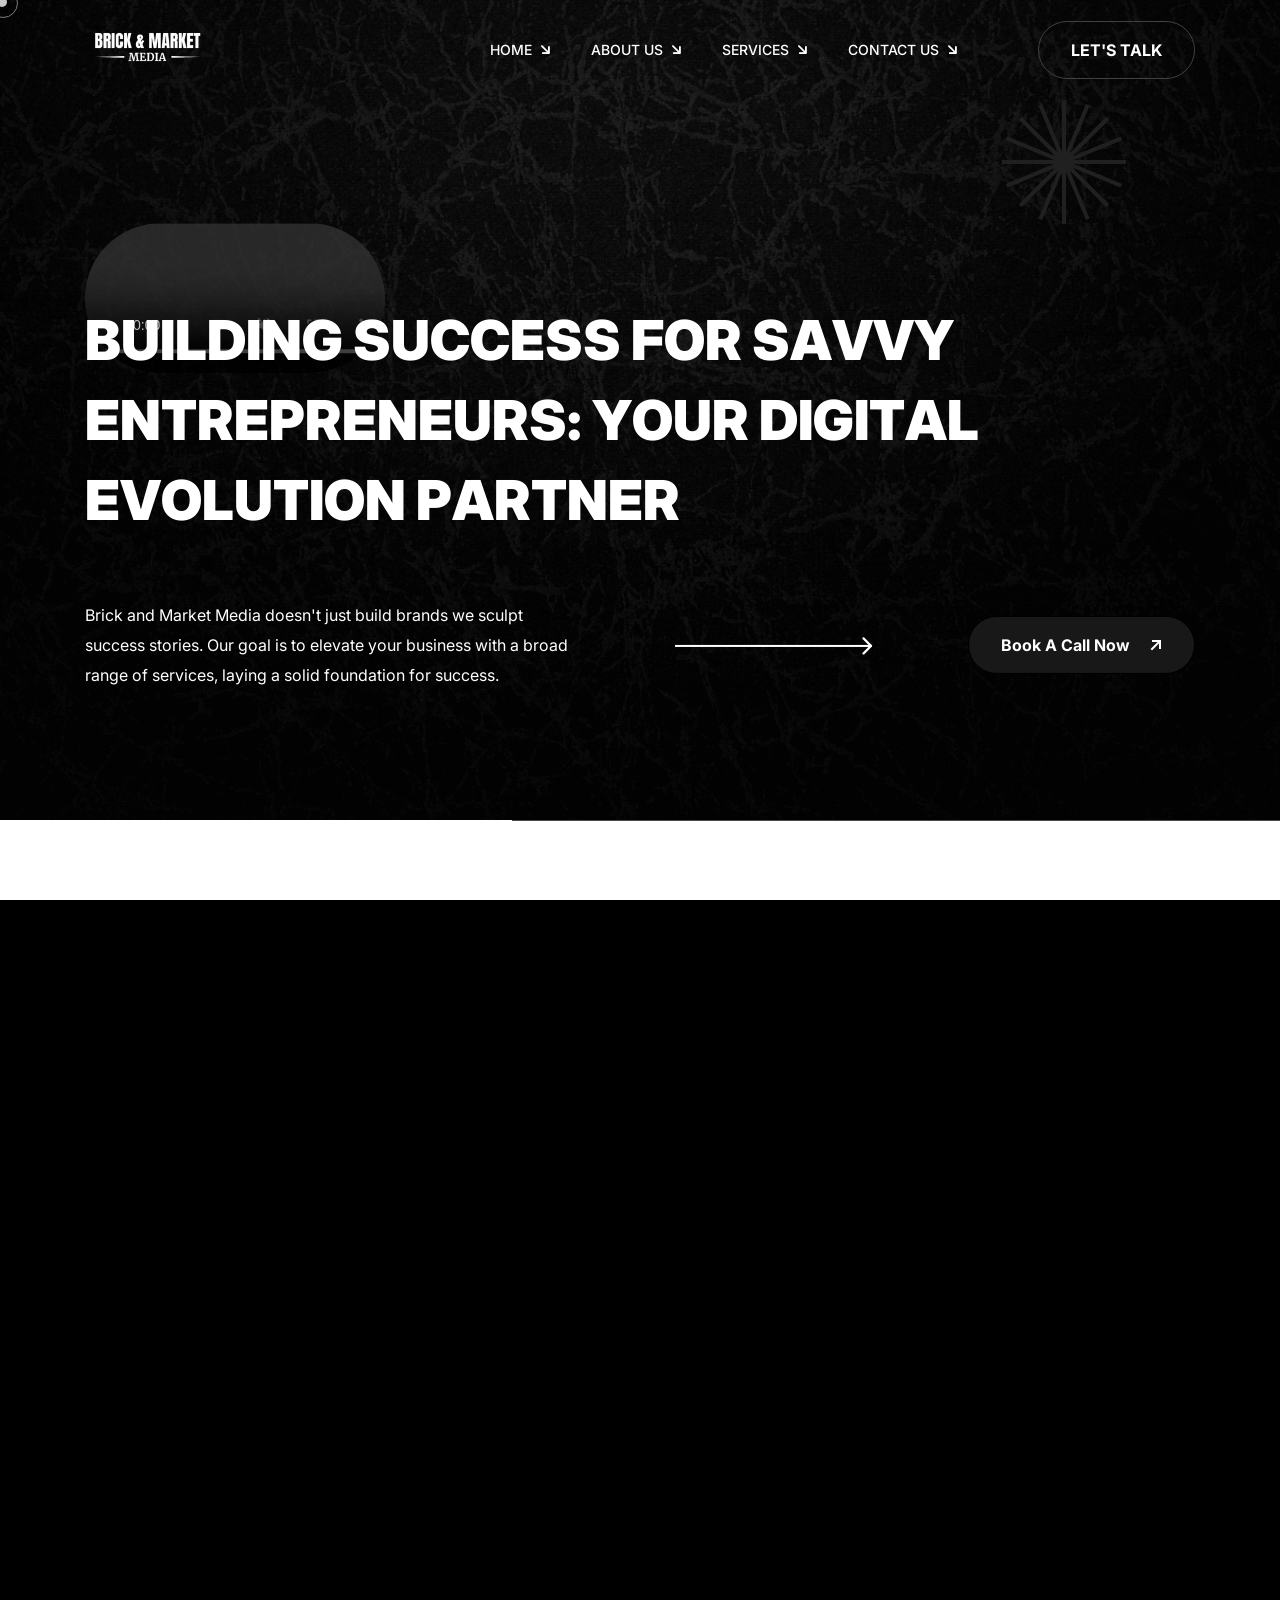
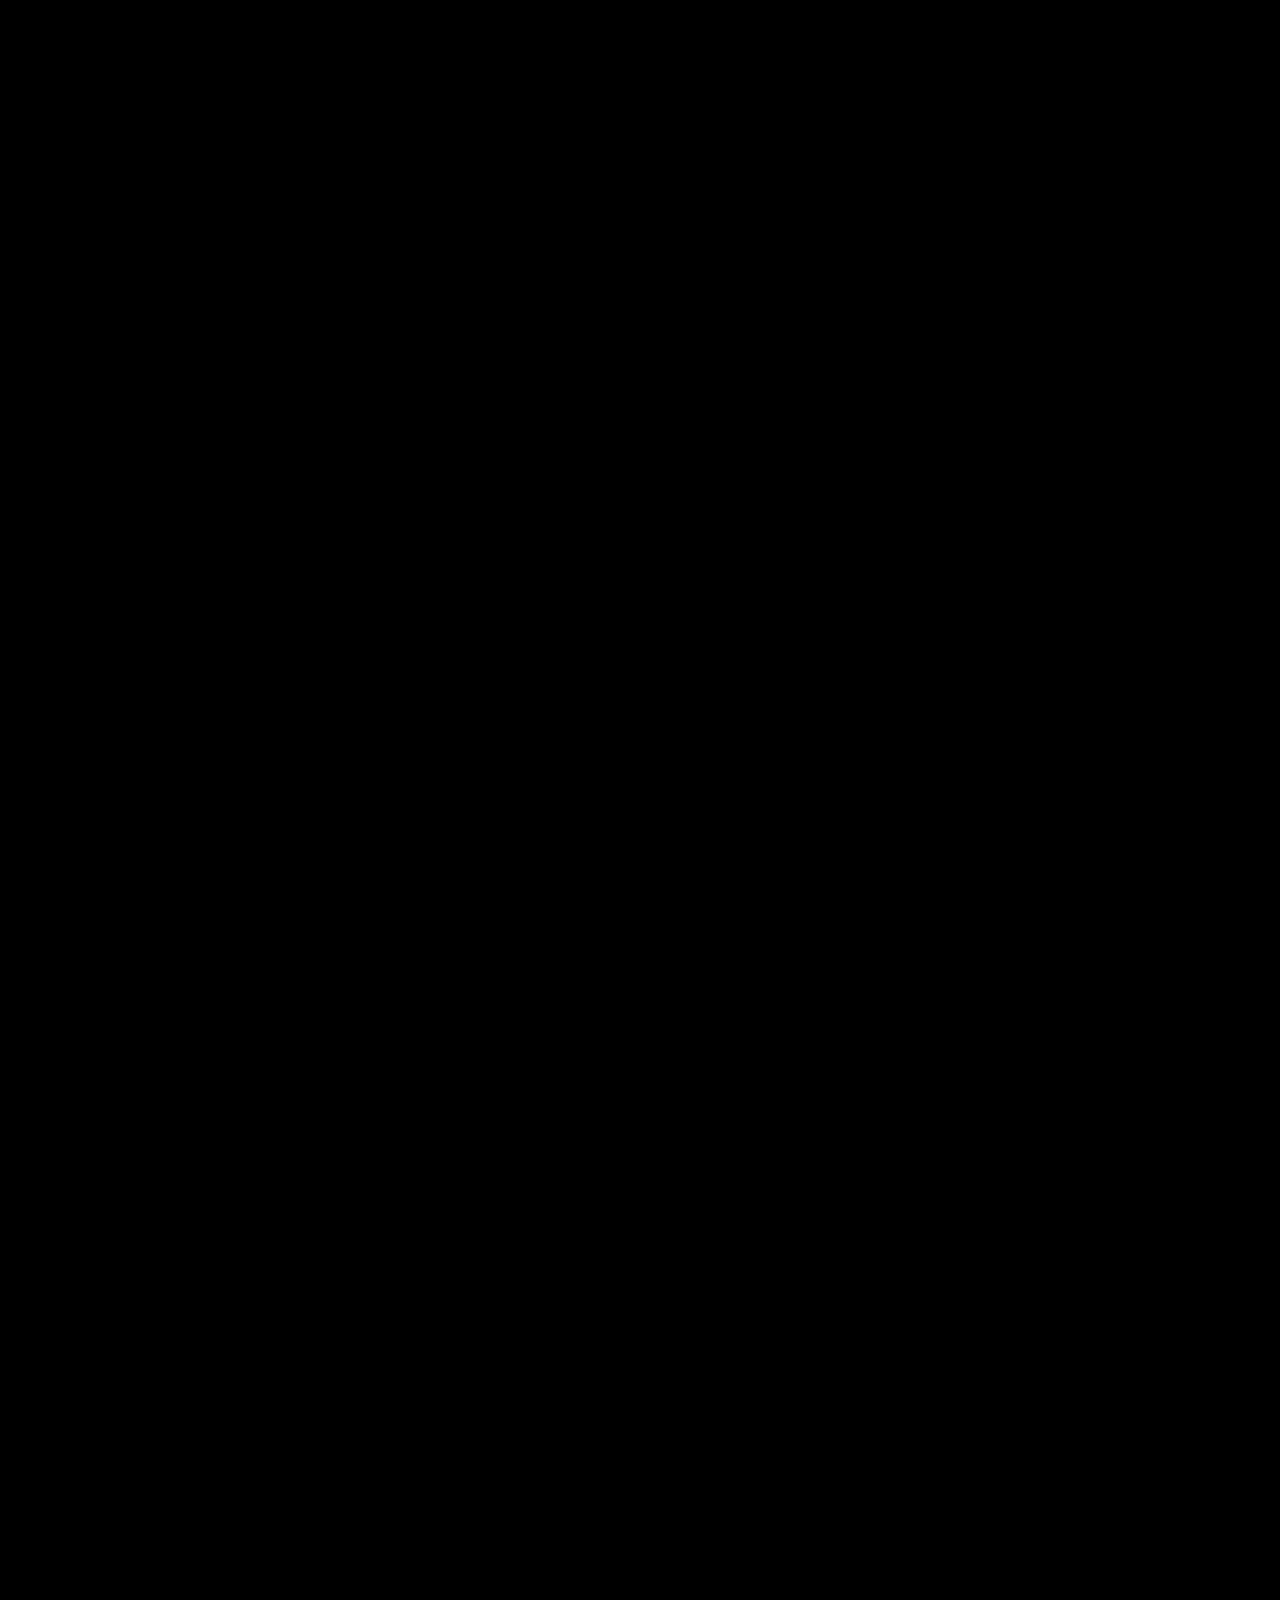
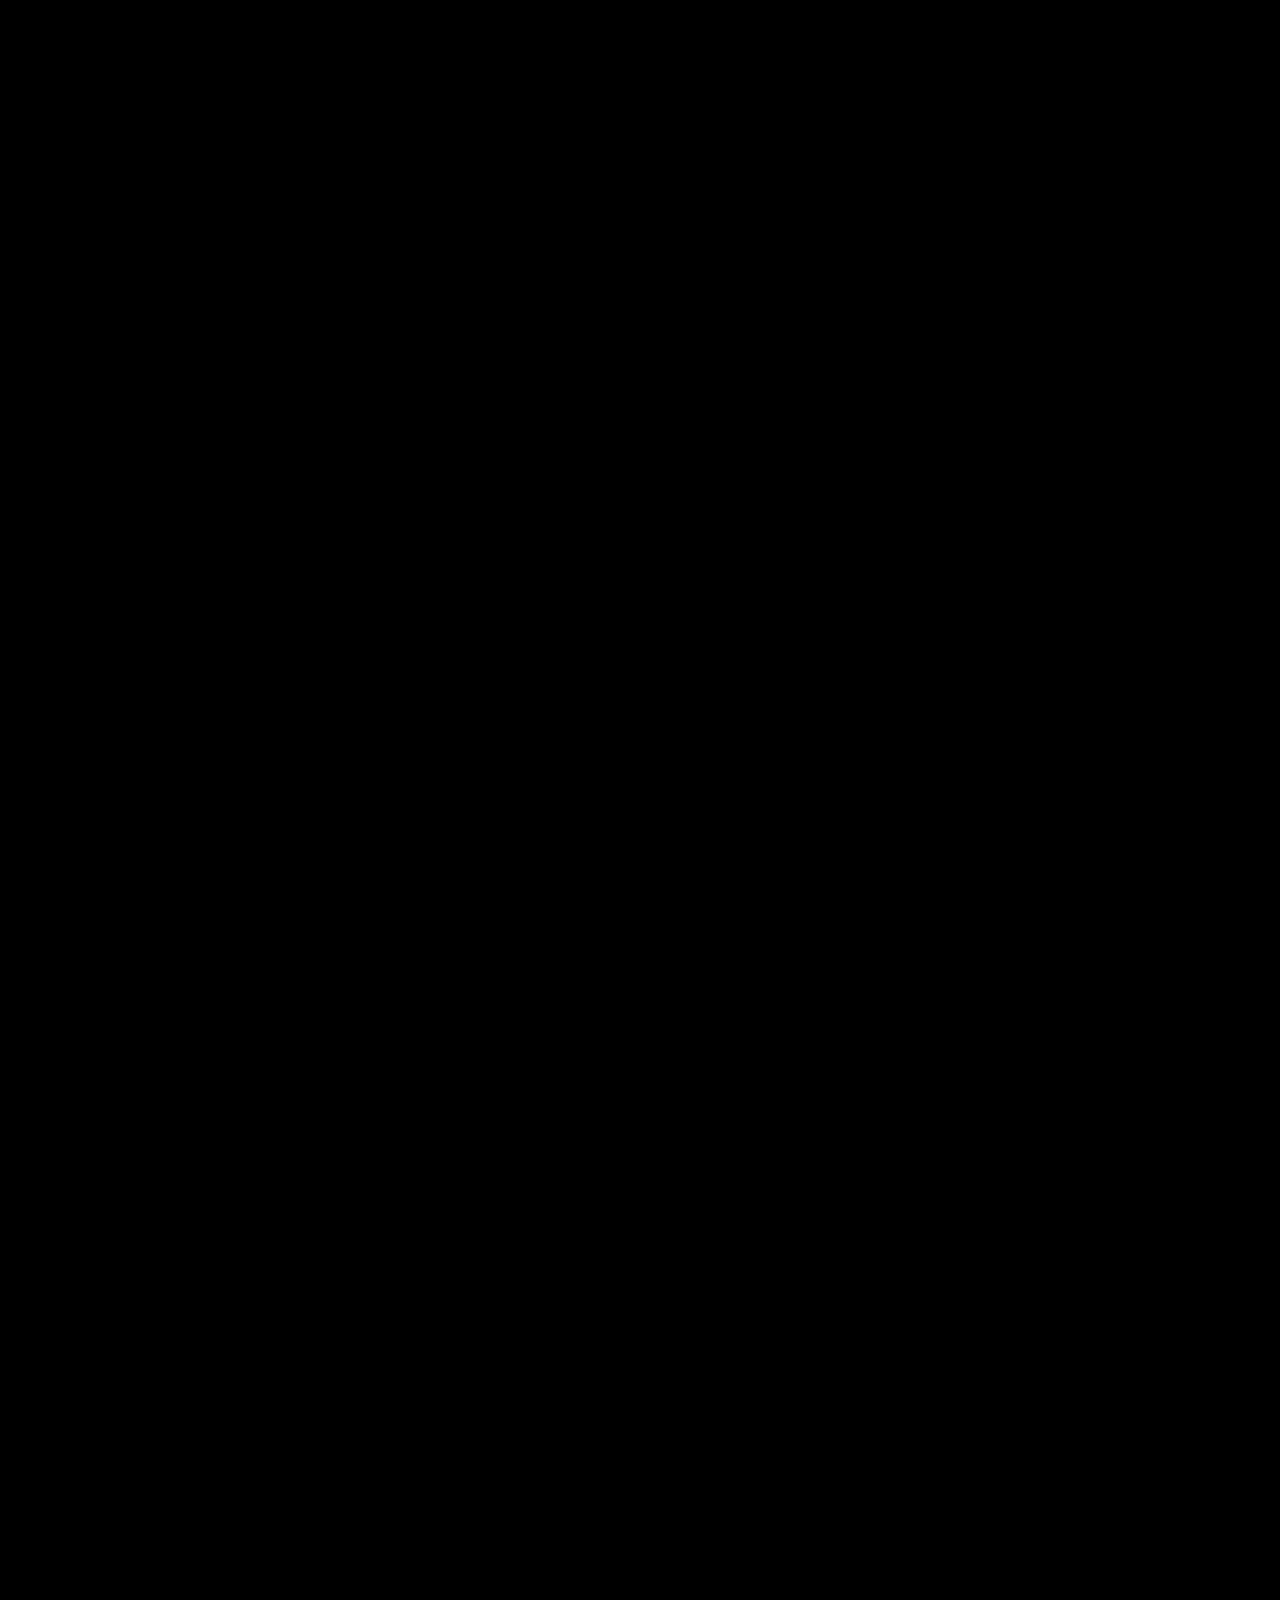
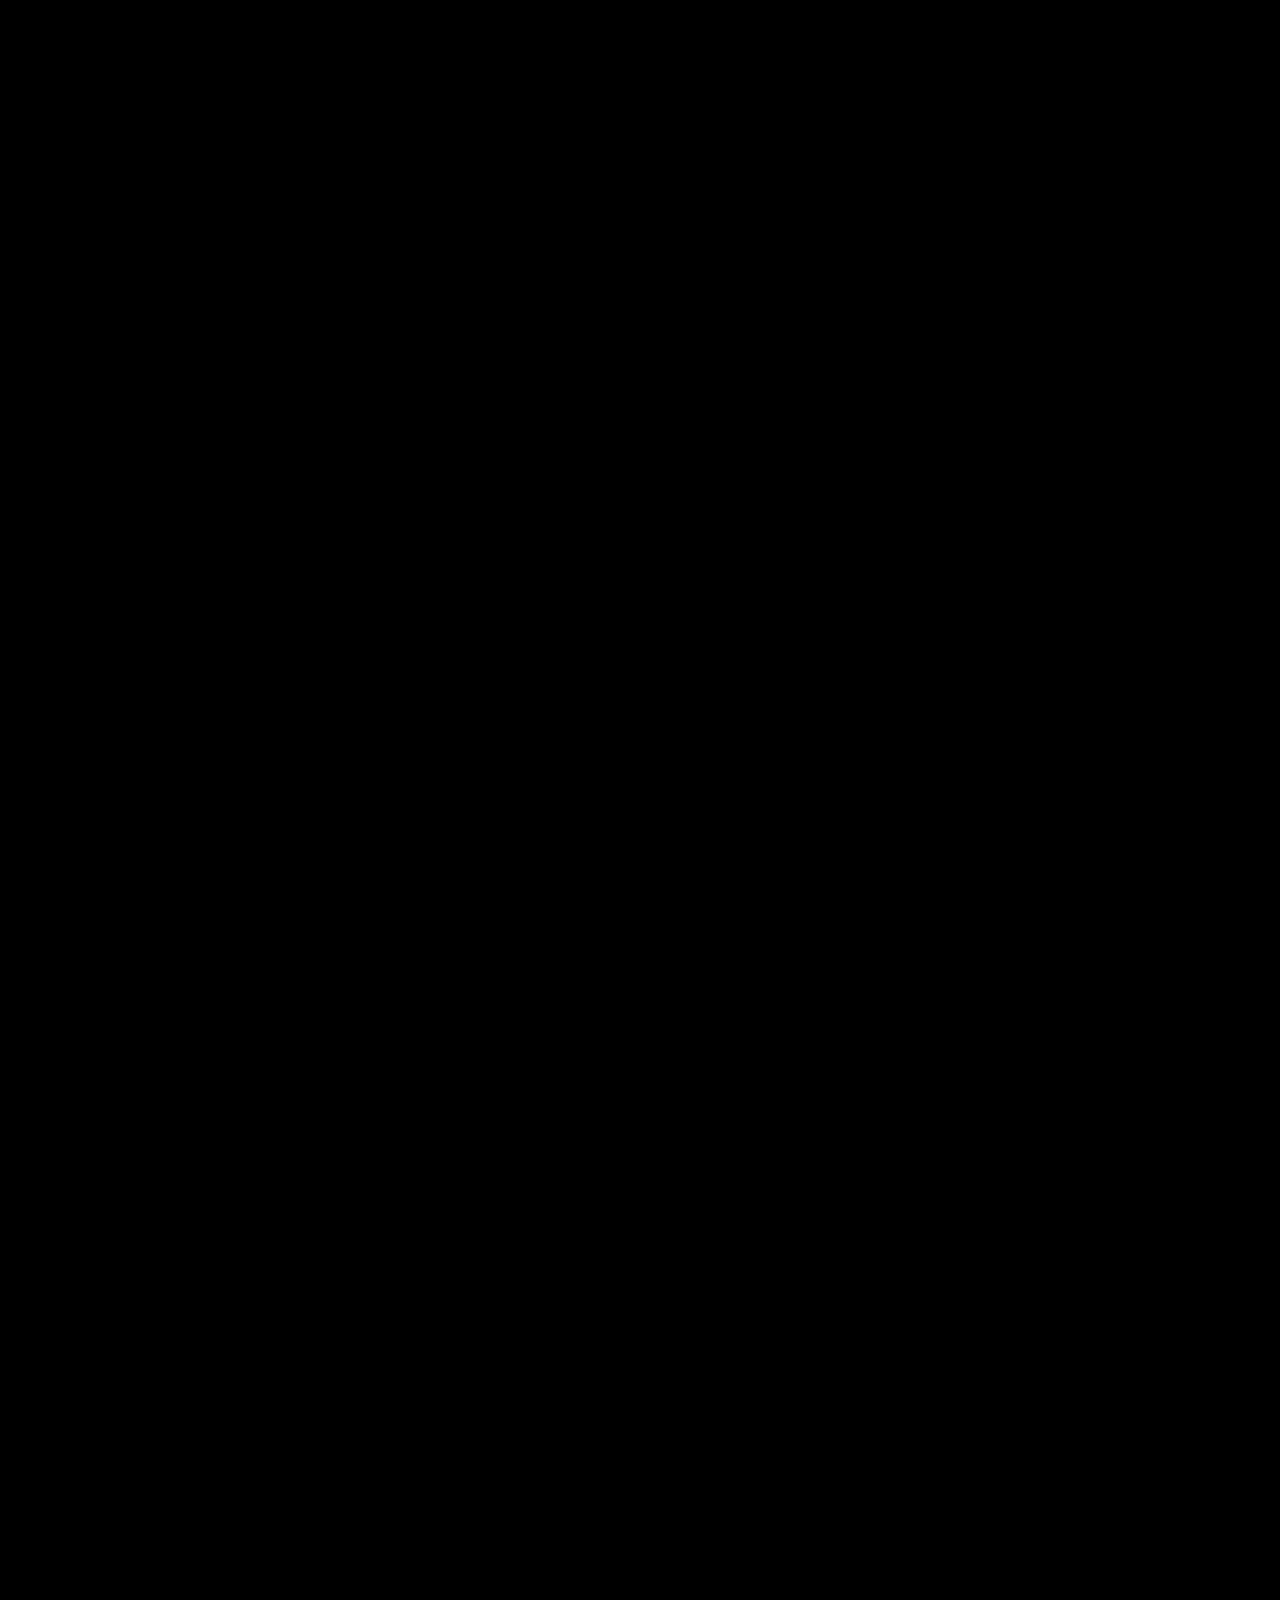
==== index.html @ fc782c6b "gbbgbn" ====
<!DOCTYPE html>
<html lang="en">


<!-- Mirrored from gramentheme.com/html/xpovio/ltr/index-two.html by HTTrack Website Copier/3.x [XR&CO'2014], Tue, 23 Apr 2024 17:30:19 GMT -->
<head>
   <!-- required meta -->
   <meta charset="UTF-8">
   <meta http-equiv="X-UA-Compatible" content="IE=edge">
   <meta name="viewport" content="width=device-width, initial-scale=1.0">
   <!-- #favicon -->
   <link rel="shortcut icon" href="assets/images/fav.png" type="image/x-icon">
   <!-- #title -->
   <title>Home | Brickandmarketmedia</title>
   <!-- #keywords -->
   <meta name="keywords" content="creative, agency, portfolio">
   <!-- #description -->
   <meta name="description" content="Creative Agency Portfolio HTML5 Template">
   <!-- ==== css dependencies start ==== -->
   <!-- bootstrap five css -->
   <link rel="stylesheet" href="assets/vendor/bootstrap/css/bootstrap.min.css">
   <!-- glyphter css -->
   <link rel="stylesheet" href="assets/vendor/glyyphter/css/xpovio.css">
   <!-- font awesome six css -->
   <link rel="stylesheet" href="assets/vendor/font-awesome/css/all.css">
   <!-- nice select css -->
   <link rel="stylesheet" href="assets/vendor/nice-select/css/nice-select.css">
   <!-- magnific popup css -->
   <link rel="stylesheet" href="assets/vendor/magnific-popup/css/magnific-popup.css">
   <!-- slick css -->
   <link rel="stylesheet" href="assets/vendor/slick/css/slick.css">
   <!-- ==== / css dependencies end ==== -->
   <!-- main css -->
   <link rel="stylesheet" href="assets/css/main.min.css">
</head>

<body>
   <!--[if lte IE 9]>
      <p class="browserupgrade">You are using an <strong>outdated</strong> browser. Please <a href="https://browsehappy.com/">upgrade your browser</a> to improve your experience and security.</p>
      <![endif]-->
   <div class="my-app">
      <!-- ==== preloader start ==== -->
      <div id="preloader">
         <div id="loader"></div>
      </div>
      <!-- ==== / preloader end ==== -->
      <!-- ==== mouse cursor drag start ==== -->
      <div class="mouseCursor cursor-outer"></div>
      <div class="mouseCursor cursor-inner">
         <span>Drag</span>
      </div>
      <!-- ==== / mouse cursor drag end ==== -->
      <!-- ==== header start ==== -->
      <header class="header">
         <div class="primary-navbar cmn-nav">
            <div class="container">
               <div class="row">
                  <div class="col-12">
                     <nav class="navbar p-0">
                        <div class="navbar__logo">
                           <a href="index.html" aria-label="go to home">
                              <img src="assets/images/home/transparent logo.png" alt="Image">
                           </a>
                        </div>
                        <div class="navbar__menu">
                           <ul >
                              <li class="navbar__item navbar__item--has-children nav-fade">
                                 <a href="index.html" aria-label="dropdown menu" class="navbar__dropdown-label">Home</a>
                              
                              </li>
                              <li class="navbar__item nav-fade">
                                 <a href="about-us.html" aria-label="dropdown menu" class="navbar__dropdown-label">About Us</a>
                              </li>
                              <li class="navbar__item navbar__item--has-children nav-fade">
                                 <a href="javascript:void(0)" aria-label="dropdown menu" class="navbar__dropdown-label">Services</a>
                                 <ul class="navbar__sub-menu">
                                    <li>
                                       <a href="our-services.html">Services</a>
                                    </li>
                                    <li>
                                       <a href="business-consulting.html">Business Consulting</a>
                                    </li>
                                    
                                    <li>
                                       <a href="Marketing Services.html">Marketing Services</a>
                                    </li>
                                    <li>
                                       <a href="Website Design.html">Website Design</a>
                                    </li>
                                    <li>
                                       <a href="BrandingandGraphicDesign.html">Branding and Graphic Design</a>
                                    </li>
                                    <li>
                                       <a href="VirtualAssistance.html">Virtual Assistance</a>
                                    </li>
                                    <li>
                                       <a href="Training and Workshops.html">Training and Workshop</a>
                                    </li>
                                    <li>
                                       <a href="ITSupport.html">IT Support</a>
                                    </li>
                                 </ul>
                              </li>
                             
                              <!-- <li class="navbar__item navbar__item--has-children nav-fade">
                                 <a href="blog.html" aria-label="dropdown menu" class="navbar__dropdown-label">Blogs</a>
                                
                              </li> -->
                              <li class="navbar__item navbar__item--has-children nav-fade">
                                 <a href="contact-us.html" aria-label="dropdown menu" class="navbar__dropdown-label">Contact us</a>
                                 
                              </li>
                           </ul>
                        </div>
                        <div class="navbar__options">
                           <div class="navbar__mobile-options d-none d-sm-flex">
                              <a href="contact-us.html" class="btn btn--secondary">Let's Talk</a>
                           </div>
                           <button class="open-mobile-menu d-flex d-xl-none" aria-label="toggle mobile menu">
                              <i class="fa-light fa-bars-staggered"></i>
                           </button>
                        </div>
                     </nav>
                  </div>
               </div>
            </div>
            <!-- ==== mobile menu start ==== -->
            <div class="mobile-menu">
               <nav class="mobile-menu__wrapper">
                  <div class="mobile-menu__header nav-fade">
                     <div class="logo">
                        <a href="index.html">
                           <img src="assets/images/home/transparent logo.png" alt="" title="">
                        </a>
                     </div>
                     <a href="javascript:void(0)" aria-label="close mobile menu" class="close-mobile-menu">
                        <i class="fa-light fa-xmark-large"></i>
                     </a>
                  </div>
                  <div class="mobile-menu__list"></div>
                  <div class="mobile-menu__options d-flex d-sm-none justify-content-center nav-fade"></div>
                  <div class="mobile-menu__social social nav-fade">
                     <a href="https://www.facebook.com/" target="_blank" aria-label="share us on facebook">
                        <i class="fa-brands fa-facebook-f"></i>
                     </a>
                     <a href="https://www.twitter.com/" target="_blank" aria-label="share us on twitter">
                        <i class="fa-brands fa-twitter"></i>
                     </a>
                     <a href="https://www.pinterest.com/" target="_blank" aria-label="share us on pinterest">
                        <i class="fa-brands fa-linkedin-in"></i>
                     </a>
                     <a href="https://www.instagram.com/" target="_blank" aria-label="share us on instagram">
                        <i class="fa-brands fa-instagram"></i>
                     </a>
                  </div>
               </nav>
            </div>
            <div class="mobile-menu__backdrop"></div>
            <!-- ==== / mobile menu end ==== -->
         </div>
      </header>
      <!-- ==== / header end ==== -->
      <div id="smooth-wrapper">
         <div id="smooth-content">
            <!-- ==== main start ==== -->
            <main>
               <!-- ==== banner start ==== -->
               <section class="banner-two" data-background="assets/images/banner/banner-two-bg.png">
                  <div class="container">
                     <div class="row">
                        <!-- <div class="col-12">
                           <div class="poster__slider-wrapper">
                              <div class="poster__slider">
                                 <div class="poster__slider-single">
                                    <img src="assets/images/projects/poster.png" alt="Image">
                                 </div>
                                 <div class="poster__slider-single">
                                    <img src="assets/images/projects/poster.png" alt="Image">
                                 </div>
                                 <div class="poster__slider-single">
                                    <img src="assets/images/projects/poster.png" alt="Image">
                                 </div>
                                 <div class="poster__slider-single">
                                    <img src="assets/images/projects/poster.png" alt="Image">
                                 </div>
                              </div>
                             
                           </div>
                        </div> -->
                        <div class="col-12">
                           <div class="banner-two-inner">
                              <div class="banner-two__meta">
                                 <div class="thumb imae">
                                    <video autoplay="autoplay" loop muted controls>
                                       <source src="assets/images/banner-video.mp4" type="video/mp4">
                                    </video>
                                 </div>
                                
                              </div>
                              <div class="banner-two__content">
                                 <h1 class="title-anim">
                                    Building Success for Savvy Entrepreneurs:
                                    <span> Your Digital Evolution Partner</span>
                                    
                                    
                                 </h1>
                                 <div class="banner-two__content-cta section__content-cta">
                                    <div class="paragraph">
                                       <p>Brick and Market Media doesn't just build brands we sculpt success stories. Our goal is to elevate your business with a broad range of services, laying a solid foundation for success.</p>
                                    </div>
                                    <div class="arrow-wrapper d-none d-lg-block">
                                       <span class="arrow"></span>
                                    </div>
                                    <div class="cta">
                                       <a href="contact-us.html" class="btn btn--tertiary">
                                          book a call now
                                          <i class="fa-sharp fa-solid fa-arrow-up-right"></i>
                                       </a>
                                    </div>
                                 </div>
                              </div>
                           </div>
                        </div>
                     </div>
                  </div>
                  <img src="assets/images/banner/dawn.png" alt="Image" class="dawn">
               </section>
               <!-- ==== / banner end ==== -->
               <!-- ==== sponsor start ==== -->
               <div class="sponsor section liner bg-white">
                  <div class="container-fluid">
                     <div class="row justify-content-center">
                        <div class="col-12 col-lg-8">
                           <div class="section__header text-center">
                              <span class="sub-title mb-0 text-dark">
                                 TRUSTED BY STARTUPS
                                 <i class="fa-solid fa-arrow-right" style="color: black;"></i>
                              </span>
                           </div>
                        </div>
                     </div>
                     <div class="row justify-content-center">
                        <div class="col-12">
                           <div class="sponsor__slider ">
                              <div class="sponsor__slider-item">
                                 <img src="assets/images/sponsor/one-dark.png" alt="Image">
                              </div>
                              <div class="sponsor__slider-item">
                                 <img src="assets/images/sponsor/two-dark.png" alt="Image">
                              </div>
                              <div class="sponsor__slider-item">
                                 <img src="assets/images/sponsor/three-dark.png" alt="Image">
                              </div>
                              <div class="sponsor__slider-item">
                                 <img src="assets/images/sponsor/four-dark.png" alt="Image">
                              </div>
                              <div class="sponsor__slider-item">
                                 <img src="assets/images/sponsor/five-dark.png" alt="Image">
                              </div>
                              <div class="sponsor__slider-item">
                                 <img src="assets/images/sponsor/six-dark.png" alt="Image">
                              </div>
                              <div class="sponsor__slider-item">
                                 <img src="assets/images/sponsor/one-dark.png" alt="Image">
                              </div>
                              <div class="sponsor__slider-item">
                                 <img src="assets/images/sponsor/two-dark.png" alt="Image">
                              </div>
                              <div class="sponsor__slider-item">
                                 <img src="assets/images/sponsor/three-dark.png" alt="Image">
                              </div>
                              <div class="sponsor__slider-item">
                                 <img src="assets/images/sponsor/four-dark.png" alt="Image">
                              </div>
                              <div class="sponsor__slider-item">
                                 <img src="assets/images/sponsor/five-dark.png" alt="Image">
                              </div>
                              <div class="sponsor__slider-item">
                                 <img src="assets/images/sponsor/six-dark.png" alt="Image">
                              </div>
                           </div>
                        </div>
                     </div>
                  </div>
               </div>
               <!-- ==== / sponsor end ==== -->
               <!-- ==== award start ==== -->
               <section class="section award">
                  <div class="container">
                     <div class="row gaper align-items-center">
                        <div class="col-12 col-lg-6">
                           <div class="award__thumb dir-rtl">
                              <img src="assets/images/award-thumb.png" alt="Image" class="unset fade-left">
                           </div>
                        </div>
                        <div class="col-12 col-lg-6 col-xxl-5 offset-xxl-1">
                           <div class="award__content section__content">
                              <span class="sub-title">
                                 Your Ultimate 
                                 <i class="fa-solid fa-arrow-right"></i>
                              </span>
                              <h2 class="title title-anim">
                                 Digital 
                                 <span>Solution</span>
                              </h2>
                              <div class="paragraph">
                                 <p>Welcome to Brick and Market Media, where your journey to digital success is built one brick at a time. In today's competitive business landscape, creating a robust online presence isn't just an option—it's a necessity. At Brick and Market Media, we specialize in turning businesses into brands and crafting stories that resonate with your audience. Whether you're a startup or a well-established company, we have the tools, expertise, and creativity to help you reach new heights.</p>
                              </div>
                              <div class="award__content-meta">
                                 <div class="single">
                                    <h4>2018</h4>
                                    <h4>Awwwards</h4>
                                    <p>Website of the day</p>
                                 </div>
                                 <div class="single">
                                    <h4>2020</h4>
                                    <h4>Awwwards</h4>
                                    <p>National design contest</p>
                                 </div>
                                 <div class="single">
                                    <h4>2022</h4>
                                    <h4>Awwwards</h4>
                                    <p>Apps of the day</p>
                                 </div>
                              </div>
                              <div class="section__content-cta">
                                 <a href="about-us.html" class="btn btn--primary">Know More</a>
                              </div>
                           </div>
                        </div>
                     </div>
                  </div>
                  <img src="assets/images/star.png" alt="Image" class="star">
                  <img src="assets/images/star.png" alt="Image" class="star-two">
                  <img src="assets/images/agency/dot-large.png" alt="Image" class="dot">
                  <img src="assets/images/agency/dot-large.png" alt="Image" class="dot-two">
               </section>
               <!-- ==== / award end ==== -->
               <!-- ==== offer start ==== -->
               <section class="section offer-two">
                  <div class="container">
                     <div class="row justify-content-center">
                        <div class="col-12 col-lg-8">
                           <div class="section__header text-center">
                              <span class="sub-title">
                                 what we offer
                                 <i class="fa-solid fa-arrow-right"></i>
                              </span>
                              <h2 class="title title-anim">our main services</h2>
                           </div>
                        </div>
                     </div>
                  </div>
                  <div class="offer-two__slider">
                     <div class="offer-two__slider-single offer__cta">
                        <div class="offer__cta-single">
                           <span class="sub-title">
                              01
                              <i class="fa-solid fa-arrow-right"></i>
                           </span>
                           <h2>
                              <a href="business-consulting.html">
                                 Business Consulting
                              </a>
                           </h2>
                           <div class="offer-thumb-hover d-none d-md-block" data-background="assets/images/ball.png">
                           </div>
                        </div>
                     </div>
                     <div class="offer-two__slider-single offer__cta">
                        <div class="offer__cta-single">
                           <span class="sub-title">
                              02
                              <i class="fa-solid fa-arrow-right"></i>
                           </span>
                           <h2>
                              <a href="Marketing Services.html">
                                 Marketing Services
                              </a>
                           </h2>
                           <div class="offer-thumb-hover d-none d-md-block" data-background="assets/images/ball.png">
                           </div>
                        </div>
                     </div>
                     <div class="offer-two__slider-single offer__cta">
                        <div class="offer__cta-single">
                           <span class="sub-title">
                              03
                              <i class="fa-solid fa-arrow-right"></i>
                           </span>
                           <h2>
                              <a href="Website Design.html">
                                 Website Design and Development
                              </a>
                           </h2>
                           <div class="offer-thumb-hover d-none d-md-block" data-background="assets/images/ball.png">
                           </div>
                        </div>
                     </div>
                     <div class="offer-two__slider-single offer__cta">
                        <div class="offer__cta-single">
                           <span class="sub-title">
                              04
                              <i class="fa-solid fa-arrow-right"></i>
                           </span>
                           <h2>
                              <a href="BrandingandGraphicDesign.html">
                                 Branding and Graphic Design
                              </a>
                           </h2>
                           <div class="offer-thumb-hover d-none d-md-block" data-background="assets/images/ball.png">
                           </div>
                        </div>
                     </div>
                     <div class="offer-two__slider-single offer__cta">
                        <div class="offer__cta-single">
                           <span class="sub-title">
                              05
                              <i class="fa-solid fa-arrow-right"></i>
                           </span>
                           <h2>
                              <a href="VirtualAssistance.html">
                                 Virtual Assistance
                              </a>
                           </h2>
                           <div class="offer-thumb-hover d-none d-md-block" data-background="assets/images/ball.png">
                           </div>
                        </div>
                     </div>
                     <div class="offer-two__slider-single offer__cta">
                        <div class="offer__cta-single">
                           <span class="sub-title">
                              06
                              <i class="fa-solid fa-arrow-right"></i>
                           </span>
                           <h2>
                              <a href="Training and Workshops.html">
                                 Training and Workshops
                              </a>
                           </h2>
                           <div class="offer-thumb-hover d-none d-md-block" data-background="assets/images/ball.png">
                           </div>
                        </div>
                     </div>
                     <div class="offer-two__slider-single offer__cta">
                        <div class="offer__cta-single">
                           <span class="sub-title">
                              07
                              <i class="fa-solid fa-arrow-right"></i>
                           </span>
                           <h2>
                              <a href="ITSupport.html">
                                 IT Support
                              </a>
                           </h2>
                           <div class="offer-thumb-hover d-none d-md-block" data-background="assets/images/ball.png">
                           </div>
                        </div>
                     </div>
                    
                  </div>
                  <div dir="rtl">
                     <div class="offer-two__slider-rtl">
                        <div class="offer-two__slider-single offer__cta">
                           <div class="offer__cta-single">
                              <span class="sub-title">
                                 01
                                 <i class="fa-solid fa-arrow-right"></i>
                              </span>
                              <h2>
                                 <a href="ITSupport.html">
                                    IT Support
                                 </a>
                              </h2>
                              <div class="offer-thumb-hover d-none d-md-block" data-background="assets/images/ball.png">
                              </div>
                           </div>
                        </div>
                        <div class="offer-two__slider-single offer__cta">
                           <div class="offer__cta-single">
                              <span class="sub-title">
                                 02
                                 <i class="fa-solid fa-arrow-right"></i>
                              </span>
                              <h2>
                                 <a href="Training and Workshops.html">
                                    Training and Workshops
                                 </a>
                              </h2>
                              <div class="offer-thumb-hover d-none d-md-block" data-background="assets/images/ball.png">
                              </div>
                           </div>
                        </div>
                        <div class="offer-two__slider-single offer__cta">
                           <div class="offer__cta-single">
                              <span class="sub-title">
                                 03
                                 <i class="fa-solid fa-arrow-right"></i>
                              </span>
                              <h2>
                                 <a href="VirtualAssistance.html">
                                    Virtual Assistance
                                 </a>
                              </h2>
                              <div class="offer-thumb-hover d-none d-md-block" data-background="assets/images/ball.png">
                              </div>
                           </div>
                        </div>
                        <div class="offer-two__slider-single offer__cta">
                           <div class="offer__cta-single">
                              <span class="sub-title">
                                 04
                                 <i class="fa-solid fa-arrow-right"></i>
                              </span>
                              <h2>
                                 <a href="BrandingandGraphicDesign.html">
                                    Branding and Graphic Design
                                 </a>
                              </h2>
                              <div class="offer-thumb-hover d-none d-md-block" data-background="assets/images/ball.png">
                              </div>
                           </div>
                        </div>
                        <div class="offer-two__slider-single offer__cta">
                           <div class="offer__cta-single">
                              <span class="sub-title">
                                 05
                                 <i class="fa-solid fa-arrow-right"></i>
                              </span>
                              <h2>
                                 <a href="Website Design.html">
                                    Website Design and Development
                                 </a>
                              </h2>
                              <div class="offer-thumb-hover d-none d-md-block" data-background="assets/images/ball.png">
                              </div>
                           </div>
                        </div>
                        <div class="offer-two__slider-single offer__cta">
                           <div class="offer__cta-single">
                              <span class="sub-title">
                                 06
                                 <i class="fa-solid fa-arrow-right"></i>
                              </span>
                              <h2>
                                 <a href="Marketing Services.html">
                                    Marketing Services
                                 </a>
                              </h2>
                              <div class="offer-thumb-hover d-none d-md-block" data-background="assets/images/ball.png">
                              </div>
                           </div>
                        </div>
                        <div class="offer-two__slider-single offer__cta">
                           <div class="offer__cta-single">
                              <span class="sub-title">
                                 07
                                 <i class="fa-solid fa-arrow-right"></i>
                              </span>
                              <h2>
                                 <a href="business-consulting.html">
                                    Business Consulting
                                 </a>
                              </h2>
                              <div class="offer-thumb-hover d-none d-md-block" data-background="assets/images/ball.png">
                              </div>
                           </div>
                        </div>
                       
                     </div>
                  </div>
               </section>
               <!-- ==== / offer end ==== -->
               <!-- ==== video modal start ==== -->
               <div class="video-modal">
                  <img src="assets/images/thumbnail.png" alt="Image" class="modal-bg">
                  <a class="video-frame video-btn" href="https://www.youtube.com/watch?v=ijjSem7ivFk" target="_blank">
                     <img src="assets/images/video-frame-two.png" alt="Image">
                     <i class="fa-sharp fa-solid fa-play" style="color: black;"></i>
                  </a>
               </div>
               <!-- ==== / video modal end ==== -->
              
               <!-- ==== testimonial start ==== -->
               <section class="section testimonial-two">
                  <div class="container">
                     <div class="row gaper align-items-center">
                        <div class="col-12 col-lg-5 col-xxl-4">
                           <div class="testimonial-two__thumb">
                              <img src="assets/images/testimonial/thumb.png" alt="Image">
                           </div>
                        </div>
                        <div class="col-12 col-lg-7 col-xxl-7 offset-xxl-1">
                           <div class="testimonial-two__content section__content testimonial-g-con">
                              <span class="sub-title">
                                 testimonial
                                 <i class="fa-solid fa-arrow-right" ></i>
                              </span>
                              <h2 class="title title-anim">
                                 Some Of Our Respected Happy Clients Says
                              </h2>
                              <div class="quote">
                                 <i class="fa-sharp fa-solid fa-quote-right"></i>
                              </div>
                              <div class="testimonial-two__slider">
                                 <div class="testimonial-two__slider-single">
                                    <div class="paragraph">
                                       <blockquote class="secondary-text">
                                          <q>Welcome to our digital agency We specialize in helping business most like
                                             yours succeed online. From website design and development to digital
                                             marketing agency</q>
                                       </blockquote>
                                    </div>
                                    <div class="author-meta">
                                       <div class="author-meta__thumb">
                                          <img src="assets/images/testimonial/avatar.png" alt="Image">
                                       </div>
                                       <div class="author-meta__content">
                                          <h5>Delores Olivo</h5>
                                          <p>From UK</p>
                                       </div>
                                    </div>
                                 </div>
                                 <div class="testimonial-two__slider-single">
                                    <div class="paragraph">
                                       <blockquote class="secondary-text">
                                          <q>Welcome to our digital agency We specialize in helping business most like
                                             yours succeed online. From website design and development to digital
                                             marketing agency</q>
                                       </blockquote>
                                    </div>
                                    <div class="author-meta">
                                       <div class="author-meta__thumb">
                                          <img src="assets/images/testimonial/avatar.png" alt="Image">
                                       </div>
                                       <div class="author-meta__content">
                                          <h5>Delores Olivo</h5>
                                          <p>From UK</p>
                                       </div>
                                    </div>
                                 </div>
                                 <div class="testimonial-two__slider-single">
                                    <div class="paragraph">
                                       <blockquote class="secondary-text">
                                          <q>Welcome to our digital agency We specialize in helping business most like
                                             yours succeed online. From website design and development to digital
                                             marketing agency</q>
                                       </blockquote>
                                    </div>
                                    <div class="author-meta">
                                       <div class="author-meta__thumb">
                                          <img src="assets/images/testimonial/avatar.png" alt="Image">
                                       </div>
                                       <div class="author-meta__content">
                                          <h5>Delores Olivo</h5>
                                          <p>From UK</p>
                                       </div>
                                    </div>
                                 </div>
                              </div>
                           </div>
                        </div>
                     </div>
                  </div>
                  <img src="assets/images/testimonial/star.png" alt="Image" class="star">
               </section>
               <!-- ==== / testimonial end ==== -->
               <!-- ==== blog start ==== -->
               <section class="section blog blog-two">
                  <div class="container">
                     <div class="row">
                        <div class="col-12">
                           <div class="section__header--secondary">
                              <div class="row gaper align-items-center">
                                 <div class="col-12 col-lg-8">
                                    <div class="section__header text-center text-lg-start mb-0">
                                       <span class="sub-title">
                                          news & Blog
                                          <i class="fa-solid fa-arrow-right"></i>
                                       </span>
                                       <h2 class="title title-anim">what's new in blog</h2>
                                    </div>
                                 </div>
                                 <div class="col-12 col-lg-4">
                                    <div class="slide-group justify-content-center justify-content-lg-end">
                                       <a href="javascript:void(0)" aria-label="previous item" class="slide-btn prev-blog">
                                          <i class="fa-light fa-angle-left"></i>
                                       </a>
                                       <a href="javascript:void(0)" aria-label="next item" class="slide-btn next-blog">
                                          <i class="fa-light fa-angle-right"></i>
                                       </a>
                                    </div>
                                 </div>
                              </div>
                           </div>
                        </div>
                     </div>
                  </div>
                  <div class="blog-two__slider">
                     <div class="blog-two__slider-single topy-tilt">
                        <div class="blog__single-thumb">
                           <a href="blog-single.html">
                              <img src="assets/images/blog/three.png" alt="Image">
                           </a>
                        </div>
                        <div class="blog__single-content">
                           <h4>
                              <a href="blog-single.html">A Simple Social Media Marketing Checklist</a>
                           </h4>
                           <div class="blog__single-meta">
                              <a href="blog.html" class="sub-title">
                                 creative
                                 <i class="fa-solid fa-arrow-right"></i>
                              </a>
                              <p>MARCH 23, 2023</p>
                           </div>
                        </div>
                     </div>
                     <div class="blog-two__slider-single topy-tilt">
                        <div class="blog__single-thumb">
                           <a href="blog-single.html">
                              <img src="assets/images/blog/four.png" alt="Image">
                           </a>
                        </div>
                        <div class="blog__single-content">
                           <h4>
                              <a href="blog-single.html">Transforming Challenges into Opportunities</a>
                           </h4>
                           <div class="blog__single-meta">
                              <a href="blog.html" class="sub-title">
                                 creative
                                 <i class="fa-solid fa-arrow-right"></i>
                              </a>
                              <p>MARCH 23, 2023</p>
                           </div>
                        </div>
                     </div>
                     <div class="blog-two__slider-single topy-tilt">
                        <div class="blog__single-thumb">
                           <a href="blog-single.html">
                              <img src="assets/images/blog/five.png" alt="Image">
                           </a>
                        </div>
                        <div class="blog__single-content">
                           <h4>
                              <a href="blog-single.html">A Simple Social Media Marketing Checklist</a>
                           </h4>
                           <div class="blog__single-meta">
                              <a href="blog.html" class="sub-title">
                                 creative
                                 <i class="fa-solid fa-arrow-right"></i>
                              </a>
                              <p>MARCH 23, 2023</p>
                           </div>
                        </div>
                     </div>
                     <div class="blog-two__slider-single topy-tilt">
                        <div class="blog__single-thumb">
                           <a href="blog-single.html">
                              <img src="assets/images/blog/three.png" alt="Image">
                           </a>
                        </div>
                        <div class="blog__single-content">
                           <h4>
                              <a href="blog-single.html">A Simple Social Media Marketing Checklist</a>
                           </h4>
                           <div class="blog__single-meta">
                              <a href="blog.html" class="sub-title">
                                 creative
                                 <i class="fa-solid fa-arrow-right"></i>
                              </a>
                              <p>MARCH 23, 2023</p>
                           </div>
                        </div>
                     </div>
                     <div class="blog-two__slider-single topy-tilt">
                        <div class="blog__single-thumb">
                           <a href="blog-single.html">
                              <img src="assets/images/blog/four.png" alt="Image">
                           </a>
                        </div>
                        <div class="blog__single-content">
                           <h4>
                              <a href="blog-single.html">Transforming Challenges into Opportunities</a>
                           </h4>
                           <div class="blog__single-meta">
                              <a href="blog.html" class="sub-title">
                                 creative
                                 <i class="fa-solid fa-arrow-right"></i>
                              </a>
                              <p>MARCH 23, 2023</p>
                           </div>
                        </div>
                     </div>
                     <div class="blog-two__slider-single topy-tilt">
                        <div class="blog__single-thumb">
                           <a href="blog-single.html">
                              <img src="assets/images/blog/five.png" alt="Image">
                           </a>
                        </div>
                        <div class="blog__single-content">
                           <h4>
                              <a href="blog-single.html">A Simple Social Media Marketing Checklist</a>
                           </h4>
                           <div class="blog__single-meta">
                              <a href="blog.html" class="sub-title">
                                 creative
                                 <i class="fa-solid fa-arrow-right"></i>
                              </a>
                              <p>MARCH 23, 2023</p>
                           </div>
                        </div>
                     </div>
                  </div>
               </section>
               <!-- ==== / blog end ==== -->
               <!-- ==== cta start ==== -->
               <section class="cta-s">
                  <div class="container">
                     <div class="row">
                        <div class="col-12">
                           <div class="cta__wrapper" data-background="assets/images/cta-bg.png">
                              <div class="row justify-content-center">
                                 <div class="col-12 col-md-10 col-lg-9 col-xl-8 col-xxl-9">
                                    <div class="section__header text-center">
                                       <h2 class="title">Stay Ahead With Our Top Notch Digital Services</h2>
                                    </div>
                                    <div class="footer__single-form">
                                       <form action="#" method="post">
                                          <div class="input-email">
                                             <input type="email" name="subscribe-news" id="subscribeNews"
                                                placeholder="Enter Your Email" required>
                                             <button type="submit" class="subscribe">
                                                <i class="fa-sharp fa-solid fa-paper-plane"></i>
                                             </button>
                                          </div>
                                       </form>
                                    </div>
                                 </div>
                              </div>
                              <img src="assets/images/testimonial/star.png" alt="Image" class="star">
                              <img src="assets/images/testimonial/star.png" alt="Image" class="star-two">
                           </div>
                        </div>
                     </div>
                  </div>
               </section>
               <!-- ==== / cta end ==== -->
               <!-- ==== next page start ==== -->
               <section class="section next-page pb-0">
                  <div class="container">
                     <div class="row justify-content-center">
                        <div class="col-12 col-lg-8">
                           <div class="section__header text-center">
                              <a href="about-us.html" class="sub-title mb-0">
                                 Next Page
                                 <i class="fa-solid fa-arrow-right"></i>
                              </a>
                           </div>
                        </div>
                     </div>
                  </div>
                  <div class="next__text-slider">
                     <div class="next__text-slider-single">
                        <h2 class="h1">
                           <a href="about-us.html">
                              About Us
                              <i class="fa-sharp fa-solid fa-arrow-up-right"></i>
                           </a>
                        </h2>
                     </div>
                     <div class="next__text-slider-single">
                        <h2 class="h1">
                           <a href="about-us.html">
                              About Us
                              <i class="fa-sharp fa-solid fa-arrow-up-right"></i>
                           </a>
                        </h2>
                     </div>
                     <div class="next__text-slider-single">
                        <h2 class="h1">
                           <a href="about-us.html">
                              About Us
                              <i class="fa-sharp fa-solid fa-arrow-up-right"></i>
                           </a>
                        </h2>
                     </div>
                     <div class="next__text-slider-single">
                        <h2 class="h1">
                           <a href="about-us.html">
                              About Us
                              <i class="fa-sharp fa-solid fa-arrow-up-right"></i>
                           </a>
                        </h2>
                     </div>
                     <div class="next__text-slider-single">
                        <h2 class="h1">
                           <a href="about-us.html">
                              About Us
                              <i class="fa-sharp fa-solid fa-arrow-up-right"></i>
                           </a>
                        </h2>
                     </div>
                     <div class="next__text-slider-single">
                        <h2 class="h1">
                           <a href="about-us.html">
                              About Us
                              <i class="fa-sharp fa-solid fa-arrow-up-right"></i>
                           </a>
                        </h2>
                     </div>
                     <div class="next__text-slider-single">
                        <h2 class="h1">
                           <a href="about-us.html">
                              About Us
                              <i class="fa-sharp fa-solid fa-arrow-up-right"></i>
                           </a>
                        </h2>
                     </div>
                  </div>
               </section>
               <!-- ==== / next page end ==== -->
            </main>
            <!-- ==== / main end ==== -->
         <!-- ==== footer start ==== -->
         <footer class="footer-two section pb-0">
            <div class="container">
               <div class="row gaper">
                  <div class="col-12 col-lg-5 col-xl-4">
                     <div class="footer-two__left">
                        <div class="logo mb-2">
                           <a href="index.html">
                              <img src="assets/images/home/transparent logo.png" alt="Image">
                           </a>
                        </div>
                        <div class="paragraph">
                           <p>Brick and Market Media doesn't just build brands; we sculpt success stories. Our goal is to elevate your business with a broad range of services, laying a solid foundation for success.</p>
                        </div>
                        <div class="section__content-cta">
                           <h2>
                              <a href="mailto:info@brickandmarketmedia.com" class="folks-text">info@brickandmarketmedia.com</a>
                           </h2>
                        </div>
                     </div>
                  </div>
                  <div class="col-12 col-lg-7 col-xl-7 offset-xl-1 col-xxl-5 offset-xxl-3">
                     <div class="footer-two__right">
                        <div class="social justify-content-start justify-content-lg-start">
                           <a href="https://www.facebook.com/" target="_blank">
                              <i class="fa-brands fa-facebook-f"></i>
                              <span>Facebook</span>
                           </a>
                           <a href="https://www.twitter.com/" target="_blank">
                              <i class="fa-brands fa-twitter"></i>
                              <span>Twitter</span>
                           </a>
                           <a href="https://www.pinterest.com/" target="_blank">
                              <i class="fa-brands fa-linkedin-in"></i>
                              <span>Linkedin</span>
                           </a>
                           <a href="https://www.instagram.com/" target="_blank">
                              <i class="fa-brands fa-instagram"></i>
                              <span>Instagram</span>
                           </a>
                           <a href="https://www.dribble.com/" target="_blank">
                              <i class="fa-brands fa-youtube"></i>
                              <span>Youtube</span>
                           </a>
                        </div>
                        <div class="footer__single-meta section__content-cta">
                           <a href="https://www.google.com/maps/d/viewer?mid=1UZ57Drfs3SGrTgh6mrYjQktu6uY&amp;hl=en_US&amp;ll=18.672105000000013%2C105.68673800000003&amp;z=17"
                              target="_blank">
                              <i class="fa-sharp fa-solid fa-location-dot"></i>
                              1349 Grand Marais Rd, west Windsor, Ontario Canada
                           </a>
                           <a href="tel:406-555-0120">
                              <i class="fa-sharp fa-solid fa-phone-volume"></i>
                              +1 5199904147
                           </a>
                           <a href="mailto:info@xpovio.com">
                              <i class="fa-sharp fa-solid fa-envelope"></i>
                              info@brickandmarketmedia.com
                           </a>
                        </div>
                     </div>
                  </div>
               </div>
            </div>
            <div class="footer__copyright">
               <div class="container">
                  <div class="row align-items-center gaper">
                     <div class="col-12 col-xl-6">
                        <div class="footer__copyright-text text-center text-xl-start">
                           <p>
                              Copyright &copy;
                              <span id="copyYear"></span>
                             
                              <a href="" target="_blank"> Smtech</a>
                               All Rights Reserved
                           </p>
                        </div>
                     </div>
                     <div class="col-12 col-xl-6">
                        <ul class="justify-content-center justify-content-xl-end">
                           <li>
                              <a href="index.html">Home</a>
                           </li>
                           <li>
                              <a href="about-us.html">About</a>
                           </li>
                           <li>
                              <a href="our-services.html">Services</a>
                           </li>
                          
                           <li>
                              <a href="contact-us.html">Contact</a>
                           </li>
                        </ul>
                     </div>
                  </div>
               </div>
            </div>
         </footer>
         <!-- ==== / footer end ==== -->
         </div>
      </div>
      <!-- ==== scroll to top start ==== -->
      <button class="progress-wrap" aria-label="scroll indicator" title="go to top">
         <span></span>
         <svg class="progress-circle svg-content" width="100%" height="100%" viewBox="-1 -1 102 102">
            <path d="M50,1 a49,49 0 0,1 0,98 a49,49 0 0,1 0,-98" />
         </svg>
      </button>
      <!-- ==== / scroll to top end ==== -->
      <!-- video modal -->
      <!-- <div class="vid-m">
         <div class="vid-c">
            <a href="javascript:void(0)" aria-label="close video popup" class="close-v">
               <i class="fa-light fa-xmark-large"></i>
            </a>
            <video autoplay="autoplay" loop muted controls>
               <source src="assets/images/popup-video.mp4" type="video/mp4">
            </video>
            <h5>Hello</h5>
         </div>
      </div> -->
   </div>
   <!-- ==== js dependencies start ==== -->
   <!-- jquery -->
   <script src="assets/vendor/jquery/jquery-3.7.0.min.js"></script>
   <!-- bootstrap five js -->
   <script src="assets/vendor/bootstrap/js/bootstrap.bundle.min.js"></script>
   <!-- nice select js -->
   <script src="assets/vendor/nice-select/js/jquery.nice-select.min.js"></script>
   <!-- magnific popup js -->
   <script src="assets/vendor/magnific-popup/js/jquery.magnific-popup.min.js"></script>
   <!-- slick js -->
   <script src="assets/vendor/slick/js/slick.min.js"></script>
   <!-- image loaded js -->
   <script src="assets/vendor/images-loaded/imagesloaded.pkgd.min.js"></script>
   <!-- isotope js -->
   <script src="assets/vendor/isotope/isotope.pkgd.min.js"></script>
   <!-- chroma js -->
   <script src="assets/vendor/gsap/chroma.min.js"></script>
   <!-- splittext js -->
   <script src="assets/vendor/gsap/SplitText.min.js"></script>
   <!-- scrollsmoother js -->
   <script src="assets/vendor/gsap/ScrollSmoother.min.js"></script>
   <!-- scrollto js -->
   <script src="assets/vendor/gsap/ScrollToPlugin.min.js"></script>
   <!-- scrolltrigger js -->
   <script src="assets/vendor/gsap/ScrollTrigger.min.js"></script>
   <!-- gsap js -->
   <script src="assets/vendor/gsap/gsap.min.js"></script>
   <!-- vanilla tilt js -->
   <script src="assets/vendor/vanilla-tilt/tilt.jquery.js"></script>
   <!-- ==== / js dependencies end ==== -->
   <!-- plugins js -->
   <script src="assets/js/plugins.js"></script>
   <!-- main js -->
   <script src="assets/js/main.js"></script>
</body>


<!-- Mirrored from gramentheme.com/html/xpovio/ltr/index-two.html by HTTrack Website Copier/3.x [XR&CO'2014], Tue, 23 Apr 2024 17:30:27 GMT -->
</html>
---- assets/vendor/glyyphter/css/xpovio.css ----
/* Generated by Glyphter (http://www.glyphter.com) on  Tue Jul 04 2023*/
@font-face {
    font-family: 'xtrem';
    src: url('../fonts/xtrem.eot');
    src: url('../fonts/xtremd41d.eot?#iefix') format('embedded-opentype'),
         url('../fonts/xtrem.woff') format('woff'),
         url('../fonts/xtrem.ttf') format('truetype'),
         url('../fonts/xtrem.svg#xtrem') format('svg');
    font-weight: normal;
    font-style: normal;
}
[class*='icon-']:before{
	display: inline-block;
   font-family: 'xtrem';
   font-style: normal;
   font-weight: normal;
   line-height: 1;
   -webkit-font-smoothing: antialiased;
   -moz-osx-font-smoothing: grayscale
}
.icon-arrow-top-right:before{content:'\0041';}
---- assets/css/main.min.css ----
@import"https://fonts.googleapis.com/css2?family=Inter:wght@100;200;300;400;500;600;700;800;900&amp;display=swap";

:root {
    --inter: "Inter", sans-serif;
    --theme-font: var(--inter);
    --theme-bg: #000000;
    --theme-color: #ffffff;
    --white: #ffffff;
    --black: #000000;
    --primary-color: #fff;
    --secondary-color: #757575;
    --tertiary-color: #0e0e0e;
    --quaternary-color: #040404;
    --quinary-color: #c1c1c1;
    --senary-color: #191919;
    --septenary-color: #101010;
    --octonary-color: #1a1a1a;
    --nonary-color: #d9d9d9;
    --transition: all 0.3s ease-in-out;
    --shadow: 0 0 12px rgba(0, 0, 0, 0.1);
    --shadow-secondary: 0 0 31px rgba(0, 0, 0, 0.1)
}

* {
    margin: 0px;
    padding: 0px;
    box-sizing: border-box
}

*::-moz-selection {
    color: #fff;
    background-color: #1770c8
}

*::selection {
    color: #fff;
    background-color: #1770c8
}

html {
    scroll-behavior: smooth
}

body {
    font-family: var(--theme-font);
    font-size: 16px;
    line-height: 0px;
    font-weight: 400;
    color: var(--theme-color);
    background-color: var(--theme-bg);
    overflow-x: clip;
    max-width: 100vw
}

body::-webkit-scrollbar {
    width: 5px
}

body::-webkit-scrollbar-track {
    background-color: #cae6f7;
    border-radius: 5px
}

body::-webkit-scrollbar-button,
body::-webkit-scrollbar-thumb {
    background-color: var(--primary-color);
    border-radius: 5px
}

.body-active {
    height: 100vh;
    overflow: clip
}

.my-app {
    position: relative;
    min-width: 100vw;
    min-height: 100vh;
    max-width: 100vw;
    max-height: 100vh;
    overflow-x: clip
}

button {
    background-color: rgba(0, 0, 0, 0);
    border: 0px;
    outline: 0px
}

a,
button {
    text-decoration: none;
    display: inline-flex;
    align-items: center;
    gap: 8px;
    outline: 0px;
    border: 0px;
    transition: var(--transition);
    cursor: pointer
}

a i,
button i {
    font-size: inherit;
    line-height: inherit;
    color: inherit;
    transition: none
}

a:hover,
button:hover {
    text-decoration: none;
    border: 0px;
    outline: 0px
}

a:focus,
button:focus {
    box-shadow: none;
    outline: 0px
}

ul,
ol {
    list-style-type: none;
    list-style-position: inside;
    margin: 0px;
    padding: 0px
}

hr,
blockquote,
textarea {
    margin: 0px
}

input,
textarea {
    border: 0px;
    outline: 0px
}

input:focus,
textarea:focus {
    box-shadow: none
}

input::-webkit-outer-spin-button,
input::-webkit-inner-spin-button {
    -webkit-appearance: none;
    margin: 0px
}

input[type=number] {
    -moz-appearance: textfield;
    -webkit-appearance: textfield;
    appearance: textfield
}

input[type=checkbox] {
    width: initial;
    height: initial
}

textarea {
    min-height: 150px;
    resize: none
}

table {
    border-collapse: collapse;
    border-spacing: 0px
}

iframe {
    border: 0px;
    width: 100%
}

h1,
h2,
h3,
h4,
h5,
h6,
p {
    font-family: var(--inter);
    padding: 0px;
    margin: 0px;
    color: var(--theme-color)
}

.container {
    padding-left: 15px !important;
    padding-right: 15px !important
}

.container-fluid {
    padding-left: 15px !important;
    padding-right: 15px !important
}

.row {
    margin-left: -15px !important;
    margin-right: -15px !important
}

.row>* {
    padding-left: 15px !important;
    padding-right: 15px !important
}

p,
th,
td,
li,
input,
textarea,
select,
label,
blockquote,
span {
    font-size: 16px;
    line-height: 30px;
    font-weight: 400;
    color: var(--theme-color)
}

.primary-text {
    font-size: 20px;
    line-height: 30px
}

.secondary-text {
    font-size: 28px;
    line-height: 38px
}

.tertiary-text {
    font-size: 14px;
    line-height: 24px
}

a,
button {
    font-size: 16px;
    line-height: 18px;
    color: var(--theme-color);
    font-weight: 500;
    cursor: pointer
}

a:hover,
button:hover {
    color: var(--primary-color)
}

h1,
.h1 {
    font-size: 100px;
    line-height: 130px
}

.light-title {
    font-size: 75px;
    line-height: 85px
}

.light-title-lg {
    font-size: 30px;
    line-height: 40px
}

h2 {
    font-size: 55px;
    line-height: 70px
}

h3 {
    font-size: 40px;
    line-height: 50px
}

h4 {
    font-size: 24px;
    line-height: 34px
}

h5 {
    font-size: 20px;
    line-height: 30px
}

h6 {
    font-size: 16px;
    line-height: 24px
}

h1 a,
h1 span,
h2 a,
h2 span,
h3 a,
h3 span,
h4 a,
h4 span,
h5 a,
h5 span,
h6 a,
h6 span,
p a,
p span {
    font-family: inherit;
    font-size: inherit;
    line-height: inherit;
    font-weight: inherit;
    color: inherit
}

img {
    max-width: 100%;
    height: auto;
    border: 0px;
    outline: 0px;
    -o-object-fit: cover;
    object-fit: cover
}

i {
    display: inline-flex;
    align-items: center;
    justify-content: center
}

.cursor-outer {
    margin-left: -12px;
    margin-top: -12px;
    width: 30px;
    height: 30px;
    border: 1px solid var(--primary-color);
    box-sizing: border-box;
    z-index: 10000000;
    opacity: .5;
    transition: all .14s ease-out;
    mix-blend-mode: difference
}

.cursor-outer.cursor-hover {
    opacity: 0;
    transition: none
}

.cursor-outer.cursor-big {
    opacity: 0
}

.mouseCursor {
    position: fixed;
    top: 0;
    left: 0;
    right: 0;
    bottom: 0;
    pointer-events: none;
    border-radius: 50%;
    transform: translateZ(0);
    visibility: hidden;
    text-align: center
}

.mouseCursor.cursor-big {
    width: 20px;
    height: 20px;
    margin-left: -12px;
    margin-top: -12px
}

.cursor-inner {
    margin-left: -3px;
    margin-top: -3px;
    width: 10px;
    height: 10px;
    z-index: 10000001;
    background-color: var(--primary-color);
    opacity: .8;
    transition: width .3s ease-in-out, height .3s ease-in-out, margin .3s ease-in-out, opacity .3s ease-in-out;
    mix-blend-mode: difference
}

.cursor-inner span {
    color: var(--theme-color);
    line-height: 60px;
    opacity: 0;
    text-transform: uppercase;
    letter-spacing: 1px;
    font-size: 12px
}

.cursor-inner.cursor-big span {
    opacity: 1
}

.cursor-inner.cursor-hover {
    margin-left: -10px;
    margin-top: -10px;
    width: 30px;
    height: 30px;
    background-color: rgba(0, 0, 0, 0);
    border: 1px solid #686363;
    opacity: 0
}

.unset {
    max-width: unset
}

.dir-rtl {
    direction: rtl
}

.bg-img {
    background-color: var(--theme-color);
    background-repeat: no-repeat;
    background-size: cover;
    background-position: center center
}

.slick-slide {
    margin: 0px 15px
}

.slick-slide img {
    display: inline-block
}

.slick-list {
    margin: 0px -15px
}

.fw-9 {
    font-weight: 900 !important
}

.fw-7 {
    font-weight: 700
}

.fw-6 {
    font-weight: 600
}

.fw-5 {
    font-weight: 500
}

.fw-4 {
    font-weight: 400
}

.text-primary {
    color: var(--primary-color)
}

.text-secondary {
    color: var(--secondary-color)
}

.text-tertiary {
    color: var(--tertiary-color)
}

.text-quaternary {
    color: var(--quaternary-color)
}

.text-quinary {
    color: var(--quinary-color)
}

.bg-primary {
    background-color: var(--primary-color)
}

.bg-secondary {
    background-color: var(--secondary-color)
}

.bg-tertiary {
    background-color: var(--tertiary-color)
}

.bg-quaternary {
    background-color: var(--quaternary-color)
}

.bg-quinary {
    background-color: var(--quinary-color)
}

.text-stroke {
    -webkit-text-fill-color: rgba(0, 0, 0, 0);
    -webkit-text-stroke: 2px var(--primary-color);
    font-family: sans-serif
}

.gaper {
    row-gap: 30px
}

.section {
    padding: 130px 0px
}

.section__cta {
    margin-top: 65px;
    text-align: center
}

.section__content-cta {
    margin-top: 60px
}

.banner__content {
    margin-top: -8px;
    text-align: center
}

.banner__content h6 {
    letter-spacing: .15em;
    text-transform: uppercase;
    margin-bottom: 16px;
    color: var(--theme-color);
    margin-bottom: 22px
}

.banner__content h1 {
    font-weight: 700;
    color: var(--theme-color);
    margin-bottom: 16px;
    text-transform: capitalize
}

.cta-group {
    display: flex;
    align-items: center;
    gap: 24px;
    flex-wrap: wrap
}

.section__header {
    margin-bottom: 60px
}

.section__header .sub-title {
    display: inline-flex;
    align-items: center;
    gap: 12px;
    padding: 12px 20px;
    line-height: 1;
    border: 1px solid #414141;
    color: var(--primary-color);
    border-radius: 30px;
    margin-bottom: 32px;
    text-transform: uppercase
}

.section__header .sub-title i {
    transform: rotate(-45deg)
}

.section__header .title {
    text-transform: capitalize;
    font-weight: 700
}

.section__header--secondary {
    margin-bottom: 60px
}

.section__content .sub-title {
    display: inline-flex;
    align-items: center;
    gap: 12px;
    padding: 12px 20px;
    line-height: 1;
    border: 1px solid #414141;
    color: var(--primary-color);
    border-radius: 30px;
    margin-bottom: 32px;
    text-transform: uppercase
}

.section__content .sub-title i {
    transform: rotate(-45deg)
}

.section__content .title {
    margin-bottom: 30px;
    font-weight: 700;
    text-transform: capitalize
}

.social {
    display: flex;
    align-items: center;
    justify-content: center;
    gap: 24px;
    flex-wrap: wrap
}

.social li {
    display: inline-flex;
    align-items: center;
    justify-content: center
}

.social a {
    color: var(--tertiary-color);
    background-color: #f0efff;
    width: 40px;
    min-width: 40px;
    height: 40px;
    border-radius: 50%;
    display: flex;
    align-items: center;
    justify-content: center;
    font-size: 16px
}

.social a:hover {
    color: var(--black);
    background-color: var(--primary-color)
}

@keyframes navLinkFade {
    from {
        opacity: 0;
        transform: translateY(50px)
    }

    to {
        opacity: 1;
        transform: translateY(0)
    }
}

@keyframes navLinkFadeReverse {
    from {
        opacity: 0;
        transform: translateY(0px)
    }

    to {
        opacity: 0;
        transform: translateY(100%)
    }
}

@keyframes rotateInfinite {
    from {
        transform: rotate(0deg)
    }

    to {
        transform: rotate(360deg)
    }
}

.slide-group {
    display: flex;
    align-items: center;
    gap: 24px
}

.slide-btn {
    width: 74px;
    min-width: 74px;
    height: 74px;
    border-radius: 50%;
    display: flex;
    align-items: center;
    justify-content: center;
    border: 1px solid #414141;
    transition: var(--transition);
    background-color: rgba(0, 0, 0, 0);
    color: #414141;
    font-size: 40px;
    z-index: 2
}

.slide-btn:hover {
    color: var(--white);
    background-color: var(--primary-color);
    border: 1px solid var(--primary-color)
}

.lines {
    overflow: hidden;
    z-index: -1;
    display: flex;
    justify-content: space-around;
    position: absolute;
    width: 100%;
    height: 100%;
    inset: 0px;
    z-index: -3
}

.lines .line {
    width: 1px;
    height: 100%;
    min-height: 100vh;
    top: 0;
    background-color: #343434;
    z-index: -1
}

.vid-m {
    position: fixed;
    right: 20px;
    bottom: 40px;
    z-index: 99;
    width: 160px;
    height: 285px;
    max-height: 285px
}

.vid-m .vid-c {
    text-align: end
}

.vid-m video {
    width: 100%;
    height: 100%;
    max-height: 285px;
    border-radius: 20px
}

.vid-m button {
    width: 34px;
    min-width: 34px;
    height: 34px;
    border-radius: 50%;
    display: flex;
    align-items: center;
    justify-content: center;
    background-color: var(--primary-color);
    color: #000;
    font-size: 14px;
    margin-left: auto;
    transform: translateY(50%);
    position: relative;
    z-index: 9
}

.vid-m h5 {
    position: absolute;
    top: 30%;
    right: 100%;
    padding: 20px;
    background-color: var(--primary-color);
    color: #000;
    border-radius: 20px 20px 0px 20px;
    line-height: 0px;
    transform: translateX(30%)
}

.btn {
    padding: 16px 32px;
    font-weight: 700;
    border: 1px solid var(--primary-color);
    border-radius: 50px;
    text-transform: uppercase;
    color: var(--primary-color);
    position: relative;
    overflow: hidden
}

.btn:hover {
    border: 1px solid var(--primary-color);
    color: var(--white)
}

.btn:focus {
    box-shadow: none;
    outline: 0px
}

.btn--primary {
    z-index: 1
}

.btn--primary::before {
    content: "";
    position: absolute;
    top: 0px;
    right: 0px;
    bottom: 0px;
    width: 0px;
    height: 100%;
    background-color: var(--primary-color);
    transition: all .6s ease;
    z-index: -1
}

.btn--primary:hover {
    color: var(--black)
}

.btn--primary:hover::before {
    width: 100%;
    left: 0px
}

.btn--secondary {
    z-index: 1;
    color: var(--white);
    border: 1px solid #414141
}

.btn--secondary::before {
    content: "";
    position: absolute;
    top: 0px;
    right: 0px;
    bottom: 0px;
    width: 0px;
    height: 100%;
    background-color: var(--primary-color);
    transition: all .6s ease;
    z-index: -1
}

.btn--secondary:hover {
    color: var(--black)
}

.btn--secondary:hover::before {
    width: 100%;
    left: 0px
}

.btn--tertiary {
    z-index: 1;
    color: var(--primary-color);
    border: 1px solid #000 !important;
    background-color: #181818;
    gap: 20px;
    display: inline-flex;
    align-items: center;
    text-transform: capitalize
}

.btn--tertiary::before {
    content: "";
    position: absolute;
    top: 0px;
    right: 0px;
    bottom: 0px;
    width: 0px;
    height: 100%;
    background-color: var(--primary-color);
    transition: all .6s ease;
    z-index: -1
}

.btn--tertiary:hover {
    border: 1px solid var(--primary-color);
    color: var(--black)
}

.btn--tertiary:hover::before {
    width: 100%;
    left: 0px
}

.progress-wrap {
    position: fixed;
    right: 30px;
    bottom: 30px;
    height: 50px;
    width: 50px;
    cursor: pointer;
    display: block;
    border-radius: 50px;
    background-color: #1f1f1f;
    box-shadow: inset 0 0 0 8px #1f1f1f;
    z-index: 10000;
    opacity: 0;
    visibility: hidden;
    transform: translateY(15px);
    transition: all 200ms linear;
    z-index: 999;
    overflow: hidden
}

.progress-wrap span {
    position: absolute;
    top: 50%;
    left: 50%;
    transform: translate(-50%, -50%);
    width: 34px;
    height: 34px;
    background-color: var(--white);
    border-radius: 50%;
    overflow: hidden
}

.progress-wrap span::after {
    content: "";
    font-family: "Font Awesome 6 Pro";
    font-weight: 900;
    position: absolute;
    text-align: center;
    line-height: 34px;
    font-size: 16px;
    border-radius: 50%;
    color: var(--primary-color);
    left: 50%;
    top: 50%;
    transform: translate(-50%, 200%);
    height: 34px;
    width: 34px;
    cursor: pointer;
    display: block;
    z-index: 1;
    transition: all 200ms linear
}

.progress-wrap span::before {
    position: absolute;
    content: "";
    font-family: "Font Awesome 6 Pro";
    font-weight: 900;
    text-align: center;
    line-height: 34px;
    font-size: 16px;
    border-radius: 50%;
    color: var(--primary-color);
    left: 50%;
    top: 50%;
    transform: translate(-50%, -50%);
    height: 34px;
    width: 34px;
    cursor: pointer;
    display: block;
    z-index: 2;
    transition: all 200ms linear
}

.progress-wrap:hover span::before {
    transform: translate(-50%, -200%)
}

.progress-wrap:hover span::after {
    transform: translate(-50%, -50%)
}

.progress-wrap path {
    fill: none
}

.progress-wrap .progress-circle path {
    stroke: var(--primary-color);
    stroke-width: 4;
    box-sizing: content-box;
    transition: all 200ms linear
}

.active-progress {
    opacity: 1;
    visibility: visible;
    transform: translateY(0)
}

.video-modal-btn a {
    width: 84px;
    min-width: 84px;
    height: 84px;
    border-radius: 50%;
    display: flex;
    align-items: center;
    justify-content: center;
    background-color: var(--primary-color);
    font-size: 20px;
    color: var(--white)
}

@keyframes wave {
    0% {
        transform: translate(-50%, -50%) scale(0.6)
    }

    50% {
        transform: translate(-50%, -50%) scale(1.2)
    }

    100% {
        transform: translate(-50%, -50%) scale(1.7);
        opacity: 0
    }
}

.input-email {
    position: relative;
    display: flex;
    align-items: center;
    gap: 16px;
    border: 1px solid #c1c1c1
}

.input-email input {
    flex-grow: 1;
    background-color: rgba(0, 0, 0, 0);
    padding: 16px 30px;
    width: calc(100% - 80px)
}

.input-email button {
    width: 60px;
    min-width: 60px;
    display: inline-flex;
    align-items: center;
    justify-content: center;
    font-size: 24px
}

#preloader {
    position: fixed;
    top: 0;
    left: 0;
    width: 100%;
    height: 100%;
    z-index: 999999;
    background-color: var(--theme-bg)
}

#loader {
    display: block;
    position: relative;
    left: 50%;
    top: 50%;
    width: 150px;
    height: 150px;
    margin: -75px 0 0 -75px;
    border-radius: 50%;
    border: 3px solid rgba(0, 0, 0, 0);
    border-top-color: #9370db;
    animation: spin 2s linear infinite
}

#loader:before {
    content: "";
    position: absolute;
    top: 5px;
    left: 5px;
    right: 5px;
    bottom: 5px;
    border-radius: 50%;
    border: 3px solid rgba(0, 0, 0, 0);
    border-top-color: #ba55d3;
    animation: spin 3s linear infinite
}

#loader:after {
    content: "";
    position: absolute;
    top: 15px;
    left: 15px;
    right: 15px;
    bottom: 15px;
    border-radius: 50%;
    border: 3px solid rgba(0, 0, 0, 0);
    border-top-color: #f0f;
    animation: spin 1.5s linear infinite
}

@keyframes spin {
    0% {
        transform: rotate(0deg)
    }

    100% {
        transform: rotate(360deg)
    }
}

.primary-navbar {
    position: fixed;
    top: 0px;
    left: 0px;
    right: 0px;
    width: 100%;
    z-index: 999
}

.primary-navbar .navbar {
    display: flex;
    align-items: center;
    justify-content: space-between;
    gap: 60px;
    flex-wrap: wrap
}

.primary-navbar .navbar__menu {
    flex-grow: 1
}

.primary-navbar .navbar__menu>ul {
    display: flex;
    align-items: center;
    justify-content: flex-end
}

.primary-navbar .navbar__item button,
.primary-navbar .navbar__item a {
    padding: 41px 20px;
    text-transform: uppercase;
    font-weight: 500;
    width: 100%
}

.primary-navbar .navbar__item--has-children {
    position: relative
}

.primary-navbar .navbar__item--has-children:hover>.navbar__dropdown-label {
    color: var(--primary-color)
}

.primary-navbar .navbar__item--has-children:hover>.navbar__dropdown-label::after {
    transform: rotate(180deg)
}

.primary-navbar .navbar__item--has-children:hover>.navbar__dropdown-label-sub::after {
    transform: rotate(180deg)
}

.primary-navbar .navbar__item--has-children:hover>.navbar__sub-menu {
    opacity: 1;
    visibility: visible;
    transform: translateY(0px);
    pointer-events: all
}

.primary-navbar .navbar__dropdown-label {
    position: relative;
    justify-content: space-between
}

.primary-navbar .navbar__dropdown-label::after {
    font-family: "Font Awesome 6 Pro";
    font-weight: 900;
    content: "";
    border: none;
    transition: transform .3s ease-in-out;
    font-size: inherit;
    transform: rotate(0deg)
}

.primary-navbar .navbar__sub-menu {
    position: absolute;
    top: 100%;
    left: 0px;
    min-width: 220px;
    max-width: 260px;
    background-color: var(--white);
    opacity: 0;
    visibility: hidden;
    transform: translateY(30px);
    pointer-events: none;
    transition: var(--transition);
    box-shadow: var(--shadow);
    padding: 20px 0px;
    border-radius: 5px;
    z-index: 9
}

.primary-navbar .navbar__sub-menu::before {
    content: "";
    position: absolute;
    top: -5px;
    left: 25px;
    height: 15px;
    width: 15px;
    transform: rotate(45deg);
    background-color: inherit;
    transition: var(--transition);
    z-index: -1
}

.primary-navbar .navbar__sub-menu li:nth-last-of-type(1) a {
    border-bottom: 0px
}

.primary-navbar .navbar__sub-menu a,
.primary-navbar .navbar__sub-menu button {
    width: 100%;
    display: flex;
    padding: 16px 40px;
    color: var(--black);
    position: relative;
    font-size: 14px;
    border-bottom: 1px solid rgba(206, 206, 206, .4784313725)
}

.primary-navbar .navbar__sub-menu a::before,
.primary-navbar .navbar__sub-menu button::before {
    content: "";
    position: absolute;
    top: 50%;
    transform: translateY(-50%);
    left: 20px;
    height: 1px;
    width: 0px;
    transition: var(--transition);
    background-color: var(--primary-color)
}

.primary-navbar .navbar__sub-menu a:hover,
.primary-navbar .navbar__sub-menu button:hover {
    color: var(--primary-color)
}

.primary-navbar .navbar__sub-menu a:hover::before,
.primary-navbar .navbar__sub-menu button:hover::before {
    width: 10px
}

.primary-navbar .navbar__sub-menu .navbar__dropdown-label-sub::before {
    display: none
}

.primary-navbar .navbar__sub-menu--lg {
    min-width: 300px;
    max-width: 300px
}

.primary-navbar .navbar__sub-menu__nested {
    top: 0%;
    left: 100%;
    min-width: 200px
}

.primary-navbar .navbar__sub-menu__nested::before {
    left: -5px;
    top: 17px;
    box-shadow: -2px 2px 4px rgba(0, 0, 0, .1)
}

.primary-navbar .navbar__sub-menu-n {
    display: none
}

.primary-navbar .navbar__options {
    display: flex;
    align-items: center;
    gap: 30px
}

.primary-navbar .open-mobile-menu {
    font-size: 30px;
    color: var(--white)
}

@keyframes stickyNavbar {
    0% {
        transform: translateY(-100%)
    }

    100% {
        transform: translateY(0px)
    }
}

.navbar-active {
    background-color: var(--black);
    animation: stickyNavbar .9s ease-in-out;
    box-shadow: var(--shadow);
    border-bottom: 1px solid #414141
}

.secondary--navbar {
    padding: 30px 0px
}

.secondary--navbar .open-offcanvas-nav {
    width: 80px;
    min-width: 80px;
    height: 80px;
    border-radius: 50%;
    display: flex;
    align-items: center;
    justify-content: center;
    border: 1px solid #414141;
    position: relative
}

.secondary--navbar .open-offcanvas-nav::before {
    content: "";
    position: absolute;
    top: 50%;
    left: 50%;
    transform: translate(-50%, -50%);
    width: 14px;
    height: 14px;
    background-color: #414141;
    border-radius: 50%;
    transition: var(--transition)
}

.secondary--navbar .open-offcanvas-nav:hover {
    border: 1px solid var(--primary-color)
}

.secondary--navbar .open-offcanvas-nav:hover::before {
    background-color: var(--primary-color)
}

.offcanvas-nav .offcanvas-menu {
    position: fixed;
    inset: 0px;
    overflow: hidden;
    transition: var(--transition);
    opacity: 0;
    visibility: hidden;
    transform: translateY(-100%);
    transition: var(--transition);
    z-index: 9999;
    transition-delay: .6s;
    transition: all .9s ease-in-out;
    background-color: var(--black)
}

.offcanvas-nav .offcanvas-menu::before {
    content: "Explore Pages";
    position: absolute;
    top: 30%;
    right: 10%;
    font-size: 6vw;
    line-height: 1.2;
    font-weight: 900;
    text-transform: uppercase;
    max-width: 30vw;
    z-index: -1;
    color: #fff;
    opacity: .1;
    text-align: end
}

.offcanvas-nav .offcanvas-menu .offcanvas-menu__header {
    display: flex;
    align-items: center;
    gap: 24px;
    flex-wrap: wrap;
    padding: 0px 20px 0px 20px;
    justify-content: space-between
}

.offcanvas-nav .offcanvas-menu .close-offcanvas-menu {
    font-size: 36px
}

.offcanvas-nav .offcanvas-menu .offcanvas-menu__wrapper {
    position: fixed;
    inset: 0px;
    background-color: rgba(0, 0, 0, 0);
    z-index: 9999;
    padding: 60px 100px 60px 60px;
    height: 100vh;
    overflow-y: auto;
    overflow-x: clip;
    display: flex;
    flex-direction: column;
    transition: .3s ease-in-out;
    transition-delay: .3s;
    gap: 60px;
    transform: translateY(100%);
    opacity: 1;
    visibility: visible
}

.offcanvas-nav .offcanvas-menu .offcanvas-menu__wrapper::-webkit-scrollbar {
    width: 0px
}

.offcanvas-nav .offcanvas-menu .navbar__menu>ul {
    flex-direction: column
}

.offcanvas-nav .offcanvas-menu .navbar__item {
    width: 100%;
    transition: var(--transition)
}

.offcanvas-nav .offcanvas-menu .navbar__item a,
.offcanvas-nav .offcanvas-menu .navbar__item button {
    color: var(--white);
    padding: 20px 80px 20px 20px;
    line-height: 1;
    font-size: 16px;
    width: 100%;
    text-transform: uppercase;
    font-size: 24px
}

.offcanvas-nav .offcanvas-menu .navbar__item a:hover,
.offcanvas-nav .offcanvas-menu .navbar__item button:hover {
    color: var(--primary-color)
}

.offcanvas-nav .offcanvas-menu .navbar__item a::after,
.offcanvas-nav .offcanvas-menu .navbar__item button::after {
    transition: none
}

.offcanvas-nav .offcanvas-menu .nav-fade {
    transform: translateY(30px);
    opacity: 0;
    transition: all .7s ease-in-out !important
}

.offcanvas-nav .offcanvas-menu .navbar__item--has-children .navbar__dropdown-label {
    position: relative
}

.offcanvas-nav .offcanvas-menu .navbar__item--has-children .navbar__dropdown-label::after {
    content: "+";
    font-family: "Font Awesome 6 Pro";
    position: absolute;
    top: 0px;
    right: 0px;
    bottom: 0px;
    height: 100%;
    width: 60px;
    display: inline-flex;
    align-items: center;
    justify-content: center;
    transform: rotate(0deg)
}

.offcanvas-nav .offcanvas-menu .navbar__item--has-children:hover .navbar__dropdown-label::after {
    transform: rotate(0deg)
}

.offcanvas-nav .offcanvas-menu .navbar__item-active {
    color: var(--primary-color) !important
}

.offcanvas-nav .offcanvas-menu .navbar__item-active::after {
    content: "" !important;
    font-family: "Font Awesome 6 Pro" !important
}

.offcanvas-nav .offcanvas-menu .navbar__sub-menu {
    position: static;
    opacity: 1;
    visibility: visible;
    transform: translateY(0px);
    width: 100%;
    max-width: 100%;
    padding: 0px;
    display: none;
    transition: none;
    background-color: rgba(0, 0, 0, 0);
    border-radius: 0px;
    padding-left: 30px
}

.offcanvas-nav .offcanvas-menu .navbar__sub-menu::before {
    content: none
}

.offcanvas-nav .offcanvas-menu .navbar__sub-menu a,
.offcanvas-nav .offcanvas-menu .navbar__sub-menu button {
    color: var(--white);
    padding: 16px 20px;
    font-size: 16px
}

.offcanvas-nav .offcanvas-menu .navbar__sub-menu a::before,
.offcanvas-nav .offcanvas-menu .navbar__sub-menu button::before {
    content: none
}

.offcanvas-nav .offcanvas-menu .offcanvas-menu__options {
    padding: 0px 20px
}

.offcanvas-nav .offcanvas-menu .offcanvas-menu__options a,
.offcanvas-nav .offcanvas-menu .offcanvas-menu__options button {
    width: 100%
}

.offcanvas-nav .offcanvas-menu .offcanvas-menu__social {
    transition: var(--transition);
    padding: 0px 20px
}

.offcanvas-nav .offcanvas-menu .offcanvas-menu__social a {
    font-size: 20px;
    width: 50px;
    min-width: 50px;
    height: 50px;
    border-radius: 50%;
    display: flex;
    align-items: center;
    justify-content: center
}

.offcanvas-nav .offcanvas-menu__list,
.offcanvas-nav .offcanvas-menu__options,
.offcanvas-nav .offcanvas-menu__social {
    max-width: 500px
}

.offcanvas-nav .show-offcanvas-menu {
    transform: translateX(0px);
    opacity: 1;
    visibility: visible
}

.offcanvas-nav .show-offcanvas-menu .offcanvas-menu__wrapper {
    transform: translateY(0px);
    opacity: 1;
    visibility: visible
}

.offcanvas-nav .show-offcanvas-menu .nav-fade {
    animation: navLinkFade .5s ease forwards;
    transition: all .7s ease-in-out !important
}

.offcanvas-nav .nav-fade-active {
    animation: navLinkFade 1s ease reverse !important
}

.tertiary--navbar {
    background-color: #1f1f1f;
    overflow-x: clip
}

.tertiary--navbar .navbar__item a {
    text-transform: lowercase !important
}

.tertiary--navbar .navbar__options {
    gap: 0px
}

.tertiary--navbar .open-offcanvas-nav {
    padding: 25px 40px;
    flex-direction: column;
    background-color: #2c2c2c;
    text-transform: uppercase;
    font-size: 14px
}

.tertiary--navbar .open-offcanvas-nav i {
    font-size: 24px
}

.tertiary--navbar .open-offcanvas-nav:hover {
    background-color: var(--primary-color);
    color: var(--black)
}

.tertiary--navbar .tertiary-cta {
    padding: 21px 0px 21px 120px;
    background-color: var(--primary-color);
    position: relative
}

.tertiary--navbar .tertiary-cta::before {
    content: "";
    position: absolute;
    top: 0px;
    bottom: 0px;
    left: 90%;
    min-width: 50vw;
    background-color: var(--primary-color)
}

.tertiary--navbar .tertiary-cta .btn {
    border: 1px solid var(--white)
}

.tertiary--navbar .tertiary-cta .btn::before {
    background-color: var(--white)
}

.tertiary--navbar .tertiary-cta .btn:hover {
    border: 1px solid var(--white)
}

.quaternary--navbar {
    padding: 30px 0px
}

.quaternary--navbar .open-offcanvas-nav {
    font-size: 30px;
    color: #d9d9d9
}

.quaternary--navbar .open-offcanvas-nav:hover {
    color: var(--primary-color)
}

.quaternary--navbar .btn {
    border: 0px;
    display: flex;
    align-items: center;
    gap: 8px;
    padding: 0px
}

.quaternary--navbar .btn i {
    color: var(--primary-color)
}

.quaternary--navbar .btn::before {
    content: none
}

.quaternary--navbar .btn:hover {
    border: 0px;
    color: var(--primary-color)
}

.quinary--navbar .navbar__logo {
    display: flex;
    align-items: center;
    gap: 120px
}

.quinary--navbar .open-offcanvas-nav {
    font-size: 30px
}

.quinary--navbar .open-offcanvas-nav:hover {
    color: var(--primary-color)
}

.banner {
    padding: 300px 0px 130px;
    background-color: var(--black);
    position: relative;
    z-index: 1
}

.banner .banner__content {
    margin-top: -20px
}

.banner .interval {
    display: flex;
    align-items: center;
    gap: 60px;
    margin-left: 60px
}

.banner .interval i {
    -webkit-text-fill-color: rgba(0, 0, 0, 0);
    -webkit-text-stroke: 1px var(--primary-color)
}

.banner .banner__content-inner {
    max-width: 400px;
    margin-top: 100px;
    text-align: start
}

.banner .banner__content-inner .cta {
    margin-top: 60px;
    display: flex;
    align-items: center;
    gap: 60px;
    row-gap: 24px;
    flex-wrap: wrap
}

.banner .banner__content-inner h5 {
    color: var(--primary-color)
}

.banner .banner__content-inner .single p {
    color: var(--secondary-color);
    margin-top: 6px;
    text-transform: capitalize
}

.banner .banner-one-thumb {
    position: absolute;
    top: 220px;
    left: 50%;
    transform: translateX(-50%);
    z-index: -1;
    width: 100%;
    max-width: 494px;
    height: auto;
    border-radius: 50%
}

.banner .star {
    position: absolute;
    top: 220px;
    left: 100px;
    z-index: -1
}

.banner .banner-social-text {
    display: flex;
    align-items: center;
    gap: 24px;
    writing-mode: vertical-rl;
    transform: rotate(-180deg)
}

.banner .banner-social-text a {
    text-transform: uppercase;
    color: var(--secondary-color);
    font-weight: 500;
    font-size: 14px
}

.banner .banner-social-text a:hover {
    color: var(--primary-color)
}

.banner .banner-left-text {
    position: absolute;
    bottom: 200px;
    left: 90px
}

.banner .banner-right-text {
    position: absolute;
    bottom: 200px;
    right: 90px
}

.banner .video-frame {
    position: absolute;
    bottom: 120px;
    right: 10%;
    width: 190px;
    min-width: 190px;
    height: 190px;
    border-radius: 50%;
    display: flex;
    align-items: center;
    justify-content: center;
    font-size: 30px
}

.banner .video-frame img {
    width: 100%;
    height: 100%;
    position: absolute;
    inset: 0px;
    animation: rotateInfinite 24s linear infinite;
    animation-play-state: running
}

.banner .video-frame:hover img {
    animation-play-state: paused
}

.banner-two {
    padding: 260px 0px 130px;
    background-repeat: no-repeat;
    background-size: cover;
    background-position: center center;
    position: relative;
    z-index: 1;
    overflow: hidden
}

.banner-two::before {
    content: "";
    position: absolute;
    inset: 0px;
    background-image: linear-gradient(180deg, rgba(0, 0, 0, 0.6) 0%, rgba(0, 0, 0, 0) 100%);
    z-index: -1
}

.banner-two .banner-two__meta {
    display: flex;
    align-items: center;
    gap: 60px;
    flex-wrap: wrap
}

.banner-two .banner-two__meta .cta {
    display: flex;
    align-items: center;
    gap: 60px;
    row-gap: 24px;
    flex-wrap: wrap
}

.banner-two .banner-two__meta h5 {
    color: var(--white)
}

.banner-two .banner-two__meta .single p {
    color: var(--secondary-color);
    margin-top: 6px;
    text-transform: capitalize
}

.banner-two .thumb video {
    max-width: 32vw;
    max-height: 200px;
    height: 100%;
    border-radius: 100px
}
@media only screen and (max-width: 576px) {
    .banner-two .thumb video {
        max-width: 100%;
        max-height: 200px;
        height: 100%;
        border-radius: 100px
    }
    .banner-two {
        padding: 100px 0px 100px!important;
    }
   
}
.video-modal .video-frame {
    position: absolute;
    top: 80%!important;
    left: 50%;
    transform: translate(-50%, -50%);
    
}
.video-modal .modal-bg {
    min-height: 100%!important;
}
.banner-two .banner-two__content h1 {
    font-weight: 900;
    text-transform: uppercase;
    margin-top: 30px
}

.banner-two .banner-two__content h1 span {
    color: var(--primary-color)
}

.banner-two .banner-two__content .banner-two__content-cta {
    display: flex;
    align-items: center;
    justify-content: space-between;
    gap: 90px
}

.banner-two .banner-two__content .arrow-wrapper {
    flex-grow: 1
}

.banner-two .banner-two__content .arrow {
    position: relative;
    display: block
}

.banner-two .banner-two__content .arrow::before {
    content: "";
    position: absolute;
    left: 0px;
    right: 0px;
    height: 2px;
    width: calc(100% - 6px);
    background-color: var(--white)
}

.banner-two .banner-two__content .arrow::after {
    content: "";
    font-family: "Font Awesome 6 Pro";
    position: absolute;
    right: 4px;
    top: 50%;
    transform: translateY(-48%);
    font-size: 24px
}

.banner-two .banner-two__content .paragraph {
    max-width: 500px
}

.banner-two .dawn {
    position: absolute;
    top: 25%;
    right: 12%;
    z-index: -1;
    max-width: 10vw
}

.banner-three {
    background-color: var(--black);
    position: relative;
    overflow-x: clip
}

.banner-three .banner-three__slider-single {
    padding: 290px 0px 360px;
    background-repeat: no-repeat;
    background-size: cover;
    background-position: right center;
    position: relative;
    z-index: 1;
    overflow: hidden
}

.banner-three .banner-three__slider-single::before {
    content: "";
    position: absolute;
    inset: 0px;
    background-image: linear-gradient(180deg, rgba(0, 0, 0, 0) 0%, rgba(0, 0, 0, 0.8) 100%);
    z-index: -1
}

.banner-three .banner-three__content h1 {
    font-weight: 900
}

.banner-three .banner-three__content .cta {
    display: flex;
    align-items: center;
    gap: 40px
}

.banner-three .banner-three__content .arrow {
    position: relative;
    display: block;
    width: 220px
}

.banner-three .banner-three__content .arrow::before {
    content: "";
    position: absolute;
    left: 0px;
    right: 0px;
    height: 2px;
    width: calc(100% - 6px);
    background-color: var(--white)
}

.banner-three .banner-three__content .arrow::after {
    content: "";
    font-family: "Font Awesome 6 Pro";
    position: absolute;
    right: 4px;
    top: 50%;
    transform: translateY(-48%);
    font-size: 24px
}

.banner-three .banner-three__content .btn--secondary {
    display: inline-flex;
    gap: 12px;
    text-transform: capitalize;
    border: 1px solid var(--white)
}

.banner-three .banner-three__content .btn--secondary i {
    color: var(--primary-color)
}

.banner-three .banner-three__content .btn--secondary:hover {
    border: 1px solid var(--primary-color)
}

.banner-three .banner-three__content .btn--secondary:hover i {
    color: inherit
}

.banner-three .social {
    position: absolute;
    top: 50%;
    transform: translateY(-50%);
    left: 50px;
    flex-direction: column;
    z-index: 1
}

.banner-three .social a {
    background-color: rgba(0, 0, 0, 0);
    border: 1px solid #888;
    color: #888
}

.banner-three .social a:hover {
    border: 1px solid var(--primary-color);
    color: var(--white);
    background-color: var(--primary-color)
}

.banner-three .arrow-img {
    position: absolute;
    z-index: 1;
    left: 10%;
    bottom: 15%;
    max-width: 20vw
}

.banner-three .dot-img {
    position: absolute;
    z-index: 1;
    right: 5%;
    bottom: 30%;
    max-width: 10vw
}

.banner-three .banner-three__slider-progress-wrapper {
    position: absolute;
    bottom: 60px;
    left: 0px;
    right: 0px;
    z-index: 1
}

.banner-three .banner-three__slider-progress {
    display: flex;
    align-items: center;
    gap: 30px;
    flex-wrap: wrap;
    max-width: 870px
}

.banner-three .banner-three__slider-progress .single-item {
    min-width: 260px;
    opacity: .5;
    cursor: pointer
}

.banner-three .banner-three__slider-progress .single-item p {
    margin: 12px 0px
}

.banner-three .banner-three__slider-progress .single-item .slider-progress {
    width: 100%;
    height: 4px;
    background: #a5a5a5;
    position: relative
}

.banner-three .banner-three__slider-progress .single-item .inProgress {
    position: absolute;
    inset: 0px;
    background-color: var(--primary-color);
    height: 100%;
    z-index: 2
}

.banner-three .single-item-active {
    opacity: 1 !important
}

.banner-three .single-item-active span {
    color: var(--primary-color)
}

.banner-three .banner-three__meta {
    display: inline-flex;
    align-items: center;
    background-color: #1f1f1f;
    position: absolute;
    bottom: 0px;
    right: 0px;
    z-index: 2
}

.banner-three .banner-three__meta::before {
    content: "";
    position: absolute;
    top: -10px;
    left: -10px;
    height: 50px;
    width: 80px;
    border-top: 10px solid var(--primary-color);
    border-left: 10px solid var(--primary-color)
}

.banner-three .banner-three__meta .cta {
    display: flex;
    align-items: center;
    gap: 60px;
    row-gap: 24px;
    flex-wrap: wrap;
    padding: 24px
}

.banner-three .banner-three__meta h5 {
    color: var(--white)
}

.banner-three .banner-three__meta .single p {
    color: var(--secondary-color);
    margin-top: 6px;
    text-transform: capitalize
}

.banner-three .banner-three__video {
    position: relative;
    overflow: hidden;
    z-index: 1
}

.banner-three .banner-three__video::before {
    content: "";
    position: absolute;
    inset: 0px;
    opacity: .69;
    background: #000
}

.banner-three .banner-three__video .video-frame {
    width: 80px;
    min-width: 80px;
    height: 80px;
    border-radius: 50%;
    display: flex;
    align-items: center;
    justify-content: center;
    position: absolute;
    top: 50%;
    left: 50%;
    transform: translate(-50%, -50%);
    z-index: 2;
    color: var(--primary-color)
}

.banner-three .banner-three__video .video-frame::before {
    content: "";
    position: absolute;
    inset: 0px;
    border: 2px dashed var(--primary-color);
    border-radius: 50%;
    animation: rotateInfinite 24s linear infinite;
    animation-play-state: running
}

.banner-three .banner-three__video .video-frame:hover {
    color: var(--white)
}

.banner-three .banner-three__video .video-frame:hover::before {
    animation-play-state: paused
}

.banner-four {
    background-color: var(--black);
    padding: 260px 0px 130px;
    position: relative;
    z-index: 1;
    overflow: hidden;
    border-bottom: 1px solid #414141
}

.banner-four::before {
    content: "";
    position: absolute;
    inset: 0px;
    width: 100%;
    height: 100%;
    background-size: cover;
    background-position: left top 100px;
    background-image: url("../images/banner/line.png")
}

.banner-four .intro {
    padding-left: 180px
}

.banner-four .intro p {
    max-width: 400px;
    margin-bottom: 30px
}

.banner-four .arrow {
    position: relative;
    display: block;
    width: 100%;
    max-width: 740px
}

.banner-four .arrow::before {
    content: "";
    position: absolute;
    left: 0px;
    right: 0px;
    height: 2px;
    width: calc(100% - 6px);
    background-color: var(--white)
}

.banner-four .arrow::after {
    content: "";
    font-family: "Font Awesome 6 Pro";
    position: absolute;
    right: 4px;
    top: 50%;
    transform: translateY(-48%);
    font-size: 24px
}

.banner-four .banner-four__content {
    position: relative;
    z-index: 9
}

.banner-four .banner-four__title {
    max-width: 1100px;
    margin-top: 70px
}

.banner-four .banner-four__title h1 {
    text-transform: uppercase;
    font-weight: 900;
    text-align: center
}

.banner-four .banner-four__title .frame {
    width: 160px;
    min-width: 160px;
    height: 160px;
    border-radius: 50%;
    display: flex;
    align-items: center;
    justify-content: center;
    display: inline-flex;
    font-size: 46px;
    position: relative;
    color: #fff
}

.banner-four .banner-four__title .frame img {
    width: 100%;
    height: 100%;
    position: absolute;
    inset: 0px;
    animation: rotateInfinite 24s linear infinite;
    animation-play-state: running
}

.banner-four .banner-four__title .frame i {
    width: 110px;
    min-width: 110px;
    height: 110px;
    border-radius: 50%;
    display: flex;
    align-items: center;
    justify-content: center;
    background-color: var(--primary-color)
}

.banner-four .banner-four__title .frame:hover img {
    animation-play-state: paused
}

.banner-four .small {
    position: absolute;
    top: 260px;
    left: 9%;
    z-index: 2;
    max-width: 15vw
}

.banner-four .large {
    position: absolute;
    top: 100px;
    right: 6%;
    z-index: -1;
    max-width: 30vw
}

.banner-five .banner-five__wrapper {
    gap: 30px;
    padding: 220px 0px 130px;
    display: flex;
    align-items: center;
    gap: 60px
}

.banner-five .banner-five__wrapper .slick-track {
    padding: 20px 0px !important
}

.banner-five .banner-five__single {
    min-width: 450px;
    width: 450px
}

.banner-five .projects-s__single {
    padding: 30px;
    border: 1px solid #414141
}

.banner-five .projects-s__single .thumb a {
    width: 100%
}

.banner-five .projects-s__single .thumb a img {
    width: 100%
}

.banner-five .projects-s__single .content {
    margin-top: 30px
}

.banner-five .projects-s__single .content h4 {
    text-transform: capitalize
}

.banner-five .projects-s__single .content p {
    margin-top: 20px;
    color: #d9d9d9
}

.cmn-banner {
    padding: 210px 0px 130px;
    background-color: var(--black)
}

.cmn-banner .title {
    text-transform: uppercase;
    font-weight: 700;
    margin-top: -12px
}

.breadcrumb {
    margin: 0px;
    padding: 0px;
    border: 1px dashed #414141;
    display: inline-flex;
    padding: 10px 20px;
    border-radius: 100px;
    margin-top: 20px
}

.breadcrumb .breadcrumb-item {
    margin-top: 0px;
    color: var(--white);
    padding: 0px 0px 0px 24px;
    position: relative;
    padding-right: 16px;
    text-transform: uppercase;
    font-size: 14px
}

.breadcrumb .breadcrumb-item a {
    color: var(--theme-color);
    font-weight: 600;
    font-size: 14px
}

.breadcrumb .breadcrumb-item a:hover {
    color: var(--primary-color)
}

.breadcrumb .breadcrumb-item::before {
    font-family: "Font Awesome 6 Pro";
    font-weight: 900;
    content: "";
    position: absolute;
    left: 0px;
    font-size: 14px;
    color: var(--theme-color);
    padding: 0px
}

.breadcrumb .breadcrumb-item:first-of-type {
    padding-left: 0px
}

.breadcrumb .breadcrumb-item:first-of-type a:hover {
    color: var(--primary-color)
}

.breadcrumb .breadcrumb-item:first-of-type::before {
    content: none
}

.breadcrumb .active {
    color: var(--primary-color);
    padding-right: 0px;
    font-weight: 600
}

.footer {
    background-color: var(--tertiary-color);
    background-repeat: no-repeat;
    background-size: cover;
    background-position: left top
}

.footer .gaper {
    row-gap: 60px
}

.footer .footer__single-meta {
    display: flex;
    align-items: flex-start;
    gap: 24px;
    flex-wrap: wrap;
    margin: 30px 0px 40px
}

.footer .footer__single-meta a {
    max-width: 220px;
    color: var(--white);
    line-height: 28px;
    font-weight: 500;
    align-items: flex-start
}

.footer .footer__single-meta a i {
    line-height: inherit
}

.footer .footer__single-meta a:hover {
    color: var(--primary-color)
}

.footer .footer__single-intro {
    margin-bottom: 30px
}

.footer .footer__single-intro h5 {
    text-transform: capitalize;
    font-weight: 600
}

.footer ul li {
    margin-bottom: 12px
}

.footer ul li:nth-last-of-type(1) {
    margin-bottom: 0px
}

.footer ul li a {
    text-transform: capitalize
}

.footer ul li a:hover {
    padding-left: 6px
}

.footer .footer__single-form {
    margin-top: 30px
}

.footer .footer__copyright {
    padding: 65px 0px
}

.footer .footer__copyright .gaper {
    row-gap: 30px
}

.footer .footer__copyright-text p {
    color: var(--secondary-color)
}

.footer .footer__copyright-text p a {
    font-weight: 600
}

.footer .footer__copyright-text p a:hover {
    color: var(--primary-color)
}

.footer .social {
    gap: 8px
}

.footer .social a {
    background-color: rgba(0, 0, 0, 0);
    border: 1px solid #888;
    color: #888;
    position: relative;
    z-index: 1;
    overflow: hidden
}

.footer .social a::before {
    content: "";
    position: absolute;
    top: 50%;
    left: 50%;
    transform: translate(-50%, -50%);
    width: 0px;
    height: 0px;
    background-image: linear-gradient(180deg, #f90 0%, #ee332b 100%);
    transition: var(--transition);
    z-index: -1
}

.footer .social a:hover {
    color: var(--white);
    border: 1px solid var(--primary-color)
}

.footer .social a:hover::before {
    width: 100%;
    height: 100%
}

.footer-two {
    background-color: var(--black)
}

.footer-two .logo {
    margin-bottom: 30px
}

.footer-two .footer__single-meta {
    display: flex;
    align-items: flex-start;
    gap: 24px;
    flex-wrap: wrap
}

.footer-two .footer__single-meta a {
    max-width: 220px;
    color: var(--white);
    line-height: 28px;
    font-weight: 500;
    align-items: flex-start
}

.footer-two .footer__single-meta a i {
    line-height: inherit
}

.footer-two .footer__single-meta a:hover {
    color: var(--primary-color)
}

@keyframes fadeIn {
    from {
        opacity: 0;
        transform: translateX(-20px)
    }

    to {
        opacity: 1;
        transform: translateX(0px)
    }
}

.footer-two .social a {
    width: 160px;
    min-width: 160px;
    height: 70px;
    border: 1px solid #454545;
    border-radius: 100px;
    gap: 12px;
    background-color: rgba(0, 0, 0, 0);
    overflow: hidden
}

.footer-two .social a span {
    transition: all .3s ease-in-out;
    transform: translateX(-25px)
}

.footer-two .social a i {
    width: 40px;
    min-width: 40px;
    height: 40px;
    border-radius: 50%;
    display: flex;
    align-items: center;
    justify-content: center;
    font-size: 16px;
    background-image: linear-gradient(180deg, #f90 0%, #ee332b 100%);
    color: #fff;
    opacity: 0;
    visibility: hidden;
    transform: translateX(-20px);
    transition: all .3s ease-in-out
}

.footer-two .social a:hover span {
    transform: translateX(0px)
}

.footer-two .social a:hover i {
    opacity: 1;
    visibility: visible;
    transform: translateX(0px);
    display: flex;
    animation: fadeIn .3s
}

.footer-two .footer__copyright {
    padding: 40px 0px;
    border-top: 1px solid #454545;
    margin-top: 65px
}

.footer-two .footer__copyright ul {
    display: flex;
    align-items: center;
    gap: 30px;
    flex-wrap: wrap
}

.footer-two .footer__copyright ul a {
    text-transform: capitalize;
    color: var(--white)
}

.footer-two .footer__copyright ul a:hover {
    color: var(--primary-color)
}

.footer-three {
    background-color: var(--tertiary-color);
    position: relative;
    z-index: 1
}

.footer-three .gaper {
    row-gap: 60px
}

.footer-three .footer-thumb {
    position: relative;
    margin-bottom: 30px
}

.footer-three .footer-thumb img {
    width: 100%;
    min-height: 200px
}

.footer-three .footer-thumb .footer-thumb__content {
    position: absolute;
    top: 40px;
    left: 0px;
    padding: 10px 20px 10px 40px;
    background-color: #414141;
    border-radius: 20px;
    border-top-left-radius: 0px;
    border-bottom-left-radius: 0px
}

.footer-three .footer-thumb .footer-thumb__content h5 {
    text-transform: capitalize
}

.footer-three .footer-three__group {
    padding-left: 30px
}

.footer-three .footer-three__group .intro {
    margin-bottom: 24px
}

.footer-three .footer-three__group h5 {
    font-weight: 600;
    text-transform: capitalize;
    margin-top: -8px
}

.footer-three .footer-three__group ul {
    display: flex;
    align-items: center;
    gap: 30px;
    row-gap: 24px;
    flex-wrap: wrap
}

.footer-three .footer-three__group a {
    display: flex;
    align-items: center;
    gap: 8px;
    color: var(--white);
    font-weight: 400;
    line-height: 1.4
}

.footer-three .footer-three__group a i {
    color: var(--secondary-color);
    transition: var(--transition)
}

.footer-three .footer-three__group a:hover {
    color: var(--primary-color)
}

.footer-three .footer-three__group a:hover i {
    color: var(--primary-color)
}

.footer-three .footer-three__group .cta {
    margin-top: 30px
}

.footer-three .footer-three__group .cta a {
    color: var(--primary-color)
}

.footer-three .footer-three__group .cta a i {
    color: var(--primary-color)
}

.footer-three .footer-three__copyright {
    padding: 40px 0px;
    border-top: 1px solid #454545;
    margin-top: 65px
}

.footer-three .footer-three__copyright .gaper {
    row-gap: 30px !important
}

.footer-three .footer-three__copyright .footer__copyright-text p {
    color: var(--secondary-color)
}

.footer-three .footer-three__copyright .footer__copyright-text p a {
    font-weight: 600
}

.footer-three .footer-three__copyright .footer__copyright-text p a:hover {
    color: var(--primary-color)
}

.footer-four {
    position: relative
}

.footer-four::before {
    content: "";
    position: absolute;
    top: 0px;
    left: 0px;
    right: 0px;
    width: 100%;
    max-width: 1410px;
    height: 1px;
    background-color: #414141;
    margin-left: auto;
    margin-right: auto
}

.footer-four .cta-t a {
    width: 100%;
    padding: 80px 20px;
    justify-content: center;
    display: flex;
    gap: 40px;
    text-transform: uppercase;
    background-color: var(--white);
    color: var(--black);
    border-radius: 200px
}

.footer-four .cta-t a:hover {
    color: var(--black);
    background-color: var(--primary-color)
}

.footer-four .cta-t p {
    color: var(--secondary-color);
    margin-top: 30px;
    text-align: center
}

.footer-four .copy-t {
    padding-bottom: 30px
}

.footer-four .copy-t ul {
    display: flex;
    align-items: center;
    gap: 24px
}

.footer-four .copy-t a {
    color: var(--white)
}

.footer-four .copy-t a:hover {
    color: var(--primary-color)
}

.footer-four .footer-three__copyright {
    padding: 40px 0px;
    border-top: 1px solid #454545
}

.footer-four .footer-three__copyright .gaper {
    row-gap: 30px !important
}

.footer-four .footer-three__copyright .footer__copyright-text p {
    color: var(--secondary-color)
}

.footer-four .footer-three__copyright .footer__copyright-text p a {
    font-weight: 600
}

.footer-four .footer-three__copyright .footer__copyright-text p a:hover {
    color: var(--primary-color)
}

.footer-cmn {
    background-color: #101010
}

.agency {
    background-color: var(--tertiary-color);
    z-index: 1;
    position: relative
}

.agency .agency__thumb {
    position: relative;
    overflow: hidden;
    text-align: end;
    z-index: 1
}

.agency .agency__thumb::before {
    content: "";
    position: absolute;
    top: 0px;
    right: 10%;
    width: 40px;
    height: 40px;
    background-image: url("../images/agency/dot.png");
    background-size: cover;
    z-index: -1
}

.agency .agency__thumb::after {
    content: "";
    position: absolute;
    bottom: 0px;
    left: 0px;
    width: 40px;
    height: 40px;
    background-image: url("../images/agency/dot.png");
    background-size: cover;
    z-index: -1
}

.agency .agency__thumb img {
    max-width: 100%;
    height: auto
}

.agency .agency__thumb .thumb-one {
    position: absolute;
    top: 0px;
    left: 0px;
    max-width: 80%
}

.agency .agency__thumb .thumb-two {
    margin-top: 100px;
    z-index: 2;
    position: relative;
    max-width: 80%
}

.agency .agency__content {
    padding-left: 70px
}

.agency .star {
    position: absolute;
    top: 50%;
    left: 40px;
    z-index: -1
}

.agency .skill-wrap {
    margin-top: 40px
}

.agency .skill-bar-single {
    margin-bottom: 30px
}

.agency .skill-bar-single:nth-last-of-type(1) {
    margin-bottom: 0px
}

.agency .skill-bar-wrapper {
    margin-top: 15px
}

.agency .skill-bar {
    height: 8px;
    border-radius: 100px;
    background-color: #363636;
    position: relative
}

.agency .skill-bar-percent {
    position: absolute;
    top: 0px;
    left: 0px;
    bottom: 0px;
    background-color: #cecece;
    border-radius: inherit
}

.agency .percent-value {
    position: absolute;
    bottom: calc(100% + 15px);
    right: 0px
}

.agency .dot-large {
    position: absolute;
    bottom: 40px;
    right: 4%;
    max-width: 25vw;
    z-index: -1
}

.agency-two .agency__thumb::before,
.agency-two .agency__thumb::after {
    content: none
}

.agency-two .clutch {
    width: 220px;
    border-radius: 100px
}

.agency-two .clutch img {
    border-radius: 100px
}

.agency-two .cta {
    margin-top: 40px;
    display: flex;
    align-items: center;
    gap: 60px;
    row-gap: 24px;
    flex-wrap: wrap
}

.agency-two h5 {
    color: var(--white)
}

.agency-two .single p {
    color: var(--secondary-color);
    margin-top: 6px;
    text-transform: capitalize
}

.portfolio {
    overflow-x: clip
}

.portfolio .portfolio__text-slider {
    margin-bottom: 80px
}

.portfolio .portfolio__text-slider-single h2 {
    margin-top: -20px;
    font-weight: 900;
    text-transform: uppercase;
    display: flex;
    align-items: center;
    gap: 30px;
    margin-bottom: 0px
}

.portfolio .portfolio__text-slider-single h2 i {
    color: var(--primary-color)
}

.portfolio .portfolio__text-slider-single:nth-of-type(even) h2 {
    font-family: sans-serif;
    -webkit-text-fill-color: rgba(0, 0, 0, 0);
    -webkit-text-stroke: 2px var(--white)
}

.portfolio .portfolio__text-slider-single:nth-of-type(even) h2 i {
    -webkit-text-fill-color: rgba(0, 0, 0, 0);
    -webkit-text-stroke: 2px var(--primary-color)
}

.portfolio .portfolio__text-slider-single:nth-of-type(even) h2 a:hover {
    -webkit-text-stroke-color: var(--primary-color)
}

.portfolio .portfolio__single {
    position: relative;
    z-index: 1;
    overflow: hidden
}

.portfolio .portfolio__single::before {
    content: "";
    position: absolute;
    left: 20px;
    bottom: 20px;
    width: 0px;
    height: 0px;
    transition: var(--transition);
    background-color: var(--primary-color)
}

.portfolio .portfolio__single::after {
    content: "";
    position: absolute;
    right: 20px;
    bottom: 20px;
    height: 0px;
    width: 0px;
    transition: var(--transition);
    background-color: var(--primary-color)
}

.portfolio .portfolio__single a {
    width: 100%
}

.portfolio .portfolio__single img {
    width: 100%;
    min-height: 300px
}

.portfolio .portfolio__single .portfolio__single-content {
    position: absolute;
    top: 0px;
    right: 0px;
    padding: 40px;
    background-color: var(--white);
    text-align: end;
    display: flex;
    flex-direction: column;
    gap: 60px;
    align-items: flex-end;
    justify-content: flex-end;
    transform: translateY(-160%) scale(1.4);
    transition: var(--transition);
    max-width: 90%
}

.portfolio .portfolio__single .portfolio__single-content a {
    width: auto
}

.portfolio .portfolio__single .portfolio__single-content a i {
    font-size: 56px;
    color: var(--primary-color)
}

.portfolio .portfolio__single .portfolio__single-content h4 a {
    color: var(--black);
    font-weight: 600
}

.portfolio .portfolio__single .portfolio__single-content h4 a:hover {
    color: var(--primary-color)
}

.portfolio .portfolio__single:hover::before {
    width: 1px;
    height: calc(100% - 40px)
}

.portfolio .portfolio__single:hover::after {
    height: 1px;
    width: calc(100% - 40px)
}

.portfolio .portfolio__single:hover .portfolio__single-content {
    transform: translateY(0px) scale(1)
}

.portfolio .portfolio__single-active::before {
    width: 1px;
    height: calc(100% - 40px)
}

.portfolio .portfolio__single-active::after {
    height: 1px;
    width: calc(100% - 40px)
}

.portfolio .portfolio__single-active .portfolio__single-content {
    transform: translateY(0px) scale(1)
}

.portfolio .portfolio__single-alt-wrapper {
    background-color: #000;
    padding: 20px;
    border: 1px solid var(--primary-color);
    height: 100%
}

.portfolio .portfolio__single-alt {
    position: relative;
    height: 100%;
    display: flex;
    align-items: center;
    justify-content: center;
    background-color: #000;
    z-index: 1;
    min-height: 300px
}

.portfolio .portfolio__single-alt h4 {
    text-transform: uppercase
}

.portfolio .portfolio__single-alt .arr {
    position: absolute;
    bottom: 60px;
    left: 60px;
    font-size: 120px;
    font-weight: 900;
    color: var(--primary-color)
}

.portfolio .portfolio__single-alt img {
    max-width: 25%
}

.portfolio .portfolio__single-alt .dot-one {
    position: absolute;
    top: 40px;
    left: 40px;
    z-index: -1
}

.portfolio .portfolio__single-alt .dot-two {
    position: absolute;
    bottom: 40px;
    right: 40px;
    z-index: -1
}

.portfolio-two .portfolio__text-slider {
    margin-bottom: 80px
}

.portfolio-two .portfolio__text-slider-single h2 {
    margin-top: -20px;
    font-weight: 900;
    text-transform: uppercase;
    display: flex;
    align-items: center;
    gap: 30px;
    margin-bottom: 0px
}

.portfolio-two .portfolio__text-slider-single h2 i {
    color: var(--primary-color)
}

.portfolio-two .portfolio__text-slider-single:nth-of-type(even) h2 {
    font-family: sans-serif;
    -webkit-text-fill-color: rgba(0, 0, 0, 0);
    -webkit-text-stroke: 2px var(--white)
}

.portfolio-two .portfolio__text-slider-single:nth-of-type(even) h2 i {
    -webkit-text-fill-color: rgba(0, 0, 0, 0);
    -webkit-text-stroke: 2px var(--primary-color)
}

.portfolio-two .portfolio-two__filter-btn {
    display: flex;
    align-items: center;
    flex-wrap: wrap;
    gap: 16px;
    row-gap: 24px;
    justify-content: space-between
}

.portfolio-two .portfolio-two__filter-btn button {
    flex-direction: column;
    align-items: flex-start;
    justify-content: flex-start;
    text-transform: uppercase
}

.portfolio-two .portfolio-two__filter-btn button span {
    color: #474747;
    transition: var(--transition)
}

.portfolio-two .portfolio-two__filter-btn button:hover {
    color: var(--primary-color)
}

.portfolio-two .portfolio-two__filter-btn button:hover span {
    color: var(--white)
}

.portfolio-two .portfolio-two__filter-btn .active {
    color: var(--primary-color)
}

.portfolio-two .portfolio-two__filter-btn .active span {
    color: var(--white)
}

.filter-item-space {
    margin-bottom: 30px
}

.masonry-grid {
    margin-bottom: -30px
}

.portfolio-three {
    position: relative;
    z-index: 1
}

.portfolio-three .slick-track {
    display: flex
}

.portfolio-three .portfolio__single {
    position: relative;
    z-index: 1;
    overflow: hidden;
    height: 100%;
    flex: 1
}

.portfolio-three .portfolio__single::before,
.portfolio-three .portfolio__single::after {
    content: none
}

.portfolio-three .portfolio__single a {
    width: 100%;
    height: 100%
}

.portfolio-three .portfolio__single img {
    width: 100%;
    height: 100%;
    min-height: 360px
}

.portfolio-three .portfolio__single .portfolio__single-content {
    position: absolute;
    bottom: 0px;
    top: unset;
    right: unset;
    left: 0px;
    padding: 40px;
    background-color: var(--white);
    text-align: end;
    display: flex;
    flex-direction: column;
    gap: 60px;
    align-items: flex-end;
    justify-content: flex-end;
    transform: translateY(160%) scale(1.4);
    transition: var(--transition);
    max-width: 90%
}

.portfolio-three .portfolio__single .portfolio__single-content a {
    width: auto
}

.portfolio-three .portfolio__single .portfolio__single-content a i {
    font-size: 56px;
    color: var(--primary-color)
}

.portfolio-three .portfolio__single .portfolio__single-content h4 a {
    color: var(--black);
    font-weight: 600
}

.portfolio-three .portfolio__single .portfolio__single-content h4 a:hover {
    color: var(--primary-color)
}

.portfolio-three .portfolio__single:hover .portfolio__single-content {
    transform: translateY(160%) scale(1.4)
}

.portfolio-three .slick-center .portfolio__single-content {
    transform: translateY(0px) scale(1)
}

.portfolio-three .slick-center:hover .portfolio__single-content {
    transform: translateY(0px) scale(1)
}

.portfolio-three .slide-group {
    position: absolute;
    padding: 0px 20px;
    top: 70%;
    left: 0%;
    right: 0%;
    transform: translateY(-70%);
    display: flex;
    align-items: center;
    justify-content: space-between;
    gap: 16px;
    flex-wrap: wrap;
    z-index: 2;
    width: 100%;
    max-width: 1700px;
    margin-left: auto;
    margin-right: auto
}

.offer {
    position: relative;
    z-index: 1;
    overflow: hidden
}

.offer .star {
    position: absolute;
    bottom: 20%;
    z-index: -1;
    left: 40%;
    transform: translate(-40%, -20%)
}

.offer .offer__cta .sub-title {
    display: inline-flex;
    align-items: center;
    gap: 12px;
    padding: 12px 20px;
    line-height: 1;
    border: 1px solid #414141;
    color: #404040;
    border-radius: 30px;
    margin-bottom: 32px;
    text-transform: uppercase;
    margin-bottom: 20px;
    transition: var(--transition)
}

.offer .offer__cta .sub-title i {
    transform: rotate(-45deg);
    color: var(--primary-color);
    opacity: .5;
    transition: var(--transition)
}

.offer .offer__cta h2 a {
    justify-content: space-between;
    text-transform: capitalize;
    width: 100%;
    font-weight: 500;
    color: #404040;
    gap: 16px
}

.offer .offer__cta h2 a i {
    font-weight: 900;
    -webkit-text-fill-color: rgba(0, 0, 0, 0);
    -webkit-text-stroke: 1px #404040;
    transition: var(--transition)
}

.offer .offer__cta .offer__cta-single {
    position: relative;
    margin-bottom: 65px
}

.offer .offer__cta .offer__cta-single:nth-last-of-type(1) {
    margin-bottom: 0px
}

.offer .offer__cta .offer-thumb-hover {
    width: 200px;
    height: 270px;
    position: absolute;
    top: 50%;
    transform: translateY(-50%) rotate(45deg);
    inset-inline-start: 0;
    background-size: 100% 100%;
    background-repeat: no-repeat;
    background-position-x: 75%;
    opacity: 0;
    transition: opacity .3s, transform .7s cubic-bezier(0.23, 1, 0.32, 1);
    margin: -200px 0 0 -150px;
    overflow: hidden;
    pointer-events: none;
    z-index: -1
}

.offer .offer__cta .offer__cta-single:hover .sub-title {
    color: var(--primary-color)
}

.offer .offer__cta .offer__cta-single:hover .sub-title i {
    opacity: 1
}

.offer .offer__cta .offer__cta-single:hover h2 a {
    color: var(--primary-color)
}

.offer .offer__cta .offer__cta-single:hover h2 a i {
    -webkit-text-fill-color: unset;
    -webkit-text-stroke: 0px;
    color: var(--primary-color)
}

.offer .offer__cta .offer__cta-single:hover .offer-thumb-hover {
    opacity: 1
}

.offer-two .offer-two__slider,
.offer-two .offer-two__slider-rtl {
    margin: -60px 0px
}

.offer-two .offer-two__slider .offer__cta,
.offer-two .offer-two__slider-rtl .offer__cta {
    direction: ltr
}

.offer-two .offer__cta {
    padding: 60px 0px
}

.offer-two .offer__cta .sub-title {
    display: inline-flex;
    align-items: center;
    gap: 12px;
    padding: 12px 20px;
    line-height: 1;
    border: 1px solid #414141;
    color: #404040;
    border-radius: 30px;
    margin-bottom: 32px;
    text-transform: uppercase;
    margin-bottom: 20px;
    transition: var(--transition)
}

.offer-two .offer__cta .sub-title i {
    transform: rotate(-45deg);
    color: var(--primary-color);
    opacity: .5;
    transition: var(--transition)
}

.offer-two .offer__cta h2 a {
    justify-content: space-between;
    text-transform: capitalize;
    width: 100%;
    font-weight: 500;
    color: #404040;
    gap: 16px
}

.offer-two .offer__cta h2 a i {
    font-weight: 900;
    -webkit-text-fill-color: rgba(0, 0, 0, 0);
    -webkit-text-stroke: 1px #404040;
    transition: var(--transition)
}

.offer-two .offer__cta .offer__cta-single {
    position: relative
}

.offer-two .offer__cta .offer-thumb-hover {
    width: 140px;
    height: 140px;
    position: absolute;
    top: 50%;
    transform: translateY(-50%) rotate(45deg);
    inset-inline-start: 0;
    background-size: 100% 100%;
    background-repeat: no-repeat;
    background-position-x: 75%;
    opacity: 0;
    transition: opacity .3s, transform .7s cubic-bezier(0.23, 1, 0.32, 1);
    margin: -120px 0 0 -120px;
    overflow: hidden;
    pointer-events: none;
    z-index: 1
}

.offer-two .offer__cta .offer__cta-single:hover .sub-title {
    color: var(--primary-color)
}

.offer-two .offer__cta .offer__cta-single:hover .sub-title i {
    opacity: 1
}

.offer-two .offer__cta .offer__cta-single:hover h2 a {
    color: var(--primary-color)
}

.offer-two .offer__cta .offer__cta-single:hover h2 a i {
    -webkit-text-fill-color: unset;
    -webkit-text-stroke: 0px;
    color: var(--primary-color)
}

.offer-two .offer__cta .offer__cta-single:hover .offer-thumb-hover {
    opacity: 1
}

.testimonial .testimonial__text-slider {
    margin-bottom: 80px
}

.testimonial .testimonial__text-slider-single h2 {
    margin-top: -20px;
    font-weight: 900;
    text-transform: uppercase;
    display: flex;
    align-items: center;
    gap: 30px;
    margin-bottom: 0px;
    font-family: sans-serif;
    -webkit-text-fill-color: rgba(0, 0, 0, 0);
    -webkit-text-stroke: 2px var(--white)
}

.testimonial .testimonial__text-slider-single h2 i {
    -webkit-text-fill-color: var(--primary-color);
    -webkit-text-stroke: 0px var(--primary-color);
    color: var(--primary-color)
}

.testimonial .testimonial__text-slider-single h2 a:hover {
    -webkit-text-stroke-color: var(--primary-color)
}

.testimonial .testimonial-s__slider .thumb {
    position: relative
}

.testimonial .testimonial-s__slider .thumb svg {
    position: absolute;
    top: 50%;
    transform: translateY(-50%);
    right: -80px
}

.testimonial .testimonial-s__slider .testimonial-s__content .quote i {
    font-size: 56px;
    color: var(--primary-color)
}

.testimonial .testimonial-s__slider .testimonial-s__content .content {
    margin: 30px 0px
}

.testimonial .testimonial-s__slider .testimonial-s__content h4 {
    font-weight: 400;
    text-transform: capitalize
}

.testimonial .testimonial-s__slider .testimonial-s__content .content-cta p {
    color: var(--primary-color);
    margin-top: 6px
}

.testimonial .slide-group {
    position: absolute;
    top: 50%;
    transform: translateY(-50%);
    right: 0px;
    flex-direction: column
}

.testimonial .slide-group button {
    position: relative;
    z-index: 9
}

.testimonial .slide-group button:nth-of-type(1) {
    transform: rotate(90deg)
}

.testimonial .slide-group button:nth-of-type(2) {
    transform: rotate(90deg)
}

.testimonial .other-section {
    position: absolute;
    left: 0px;
    bottom: 130px;
    width: 330px;
    opacity: .25;
    transform: translateX(-40%)
}

.testimonial-two {
    background: url("../images/testimonial/line.png"), var(--tertiary-color);
    background-repeat: no-repeat;
    background-size: contain;
    background-position: left bottom;
    position: relative;
    z-index: 1;
    overflow: hidden
}

.testimonial-two .testimonial-two__thumb img {
    border-radius: 500px
}

.testimonial-two .quote {
    margin: 30px 0px
}

.testimonial-two .quote i {
    font-size: 60px;
    color: var(--primary-color)
}

.testimonial-two blockquote {
    color: #c1c1c1
}

.testimonial-two .author-meta {
    display: flex;
    align-items: center;
    gap: 24px;
    margin-top: 30px
}

.testimonial-two .author-meta img {
    width: 80px;
    height: 80px;
    border-radius: 50%
}

.testimonial-two .author-meta h5 {
    margin-bottom: 6px
}

.testimonial-two .star {
    position: absolute;
    top: 80px;
    right: 120px;
    z-index: -1
}

.testimonial-three {
    background-color: var(--tertiary-color)
}

.blog {
    background-color: var(--tertiary-color)
}

.blog .blog__single-thumb a {
    width: 100%
}

.blog .blog__single-thumb a img {
    width: 100%;
    min-height: 360px
}

.blog .blog__single-content {
    margin-top: 40px
}

.blog .blog__single-meta {
    display: flex;
    align-items: center;
    gap: 30px;
    row-gap: 16px;
    flex-wrap: wrap;
    margin-top: 30px
}

.blog .blog__single-meta a {
    display: inline-flex;
    align-items: center;
    gap: 12px;
    padding: 12px 20px;
    line-height: 1;
    border: 1px solid #414141;
    color: var(--primary-color);
    border-radius: 30px;
    text-transform: uppercase
}

.blog .blog__single-meta a i {
    transform: rotate(-45deg)
}

.blog .blog__single-meta p {
    color: var(--secondary-color)
}

.blog-two {
    background-color: var(--black)
}

.blog-two .blog-two__slider-single {
    position: relative;
    z-index: 1;
    overflow: hidden
}

.blog-two .blog-two__slider-single::before {
    content: "";
    position: absolute;
    inset: 0px;
    width: 100%;
    height: 100%;
    background-image: linear-gradient(180deg, rgba(0, 0, 0, 0) 0%, #000 100%);
    transform: translateY(100%);
    transition: var(--transition)
}

.blog-two .blog-two__slider-single .blog__single-content {
    position: absolute;
    bottom: 0px;
    left: 0px;
    right: 0px;
    padding: 40px;
    width: 100%;
    transform: translateY(200%);
    transition: var(--transition);
    margin: 0px
}

.blog-two .blog-two__slider-single:hover::before {
    transform: translateY(0px)
}

.blog-two .blog-two__slider-single:hover .blog__single-content {
    transform: translateY(0px)
}

.blog-two .slick-center::before {
    transform: translateY(0px)
}

.blog-two .slick-center .blog__single-content {
    transform: translateY(0px)
}

.blog-three .blog-three__wrapper {
    padding-top: 65px;
    border-top: 1px solid #414141
}

.blog-three .blog-three__single {
    padding: 30px 0px;
    border-bottom: 1px solid #414141
}

.blog-three .blog-three__single:nth-of-type(1) {
    padding-top: 0px
}

.blog-three .blog-three__single:nth-last-of-type(1) {
    padding-bottom: 0px;
    border-bottom: 0px
}

.blog-three .blog-three__single:hover h4 a {
    color: var(--primary-color);
    text-decoration: underline
}

.blog-three .blog__single-content h4 {
    max-width: 650px
}

.blog-three .blog__single-content h4 a {
    text-transform: capitalize
}

.blog-three .blog__single-meta {
    display: flex;
    align-items: center;
    gap: 30px;
    row-gap: 16px;
    flex-wrap: wrap;
    margin-top: 30px
}

.blog-three .blog__single-meta a {
    display: inline-flex;
    align-items: center;
    gap: 12px;
    padding: 12px 20px;
    line-height: 1;
    border: 1px solid #414141;
    color: var(--primary-color);
    border-radius: 30px;
    text-transform: uppercase
}

.blog-three .blog__single-meta a i {
    transform: rotate(-45deg)
}

.blog-three .blog__single-meta p {
    color: var(--secondary-color)
}

.blog-three .blog-single-img a {
    width: 100%
}

.blog-three .blog-single-img img {
    width: 100%
}

.sponsor .sponsor__slider-item {
    text-align: center
}

.sponsor .sponsor__slider-item img {
    max-width: 100%;
    height: auto;
    margin-left: auto;
    margin-right: auto;
    opacity: .25;
    transition: var(--transition)
}

.sponsor .slick-center img {
    opacity: 1
}

.sponsor-three {
    background-color: var(--tertiary-color)
}

.next-page .next__text-slider-single h2 {
    margin-top: -14px;
    margin-bottom: -14px
}

.next-page .next__text-slider-single h2 a {
    font-weight: 900;
    text-transform: uppercase;
    display: flex;
    align-items: center;
    gap: 30px
}

.next-page .next__text-slider-single h2 a i {
    color: var(--primary-color)
}

.next-page .next__text-slider-single:nth-of-type(even) h2 a {
    font-family: sans-serif;
    -webkit-text-fill-color: rgba(0, 0, 0, 0);
    -webkit-text-stroke: 2px var(--white);
    color: rgba(0, 0, 0, 0)
}

.next-page .next__text-slider-single:nth-of-type(even) h2 a i {
    -webkit-text-fill-color: rgba(0, 0, 0, 0);
    -webkit-text-stroke: 2px var(--primary-color)
}

.next-page .next__text-slider-single:nth-of-type(even) h2 a:hover {
    -webkit-text-stroke-color: var(--primary-color)
}

.liner {
    position: relative
}

.liner::before {
    content: "";
    position: absolute;
    top: 0px;
    right: 0px;
    width: 60%;
    border-top: 1px solid #414141
}

.award {
    background-color: var(--tertiary-color);
    position: relative;
    z-index: 1;
    overflow: hidden
}

.award .award-thumb img {
    border-radius: 0px 1000px 1000px 0px
}

.award .award__content .title span {
    color: var(--primary-color)
}

.award .award__content-meta {
    display: flex;
    gap: 16px;
    justify-content: space-between;
    margin-top: 40px;
    position: relative
}

.award .award__content-meta::before {
    content: "";
    position: absolute;
    top: 50px;
    left: 0px;
    right: 0px;
    height: 1px;
    width: 100%;
    background-color: var(--primary-color)
}

.award .single {
    position: relative
}

.award .single::before {
    content: "";
    position: absolute;
    top: 50px;
    left: 0px;
    border: 15px solid rgba(0, 0, 0, 0);
    border-top-color: var(--primary-color)
}

.award .single h4 {
    color: #fff;
    font-weight: 700
}

.award .single h4:nth-of-type(1) {
    color: var(--primary-color);
    font-weight: 500;
    margin-bottom: 50px
}

.award .single p {
    margin-top: 10px;
    color: var(--secondary-color)
}

.award .star,
.award .star-two,
.award .dot,
.award .dot-two {
    position: absolute;
    z-index: -1
}

.award .star {
    top: 100px;
    left: 50%;
    transform: translateX(-50%);
    max-width: 10vw
}

.award .star-two {
    bottom: 60px;
    left: 20%;
    max-width: 2vw
}

.award .dot {
    top: 40%;
    left: 6%;
    max-width: 10vw
}

.award .dot-two {
    bottom: 60px;
    left: 50%;
    transform: translateX(-45%);
    max-width: 10vw
}

.video-modal {
    position: relative
}

.video-modal .modal-bg {
    width: 100%;
    min-height: 360px
}

.video-modal .video-frame {
    position: absolute;
    top: 50%;
    left: 50%;
    transform: translate(-50%, -50%);
    width: 190px;
    min-width: 190px;
    height: 190px;
    border-radius: 50%;
    display: flex;
    align-items: center;
    justify-content: center;
    font-size: 30px
}

.video-modal .video-frame img {
    width: 100%;
    height: 100%;
    position: absolute;
    inset: 0px;
    animation: rotateInfinite 24s linear infinite;
    animation-play-state: running
}

.video-modal .video-frame i {
    width: 120px;
    min-width: 120px;
    height: 120px;
    border-radius: 50%;
    display: flex;
    align-items: center;
    justify-content: center;
    background-color: var(--primary-color);
    color: var(--white)
}

.video-modal .video-frame:hover img {
    animation-play-state: paused
}

.cta-s .cta__wrapper {
    max-width: 1320px;
    margin-left: auto;
    margin-right: auto;
    padding: 100px 20px;
    background-color: #101010;
    border-radius: 20px;
    position: relative;
    z-index: 1;
    overflow: hidden;
    background-size: cover;
    background-repeat: no-repeat;
    background-position: center center
}

.cta-s .footer__single-form {
    max-width: 650px;
    margin-left: auto;
    margin-right: auto
}

.cta-s .footer__single-form .input-email {
    border-radius: 100px;
    border: 1px solid #c1c1c1
}

.cta-s .footer__single-form .input-email input {
    padding: 24px 30px;
    width: calc(100% - 100px)
}

.cta-s .footer__single-form .input-email button {
    width: 100px;
    min-width: 100px
}

.cta-s .star,
.cta-s .star-two {
    position: absolute;
    z-index: -1;
    opacity: .25
}

.cta-s .star {
    left: 40px;
    top: 20%;
    max-width: 10vw
}

.cta-s .star-two {
    right: 60px;
    bottom: 10%;
    max-width: 10vw
}

.cta-two .cta-two-wrapper {
    max-width: 1350px;
    padding: 80px 65px;
    background-position: center center;
    background-size: cover;
    background-color: rgba(0, 0, 0, 0);
    border-radius: 20px
}

.cta-two span {
    padding: 10px;
    background-color: var(--primary-color);
    color: var(--white);
    border-radius: 20px;
    border-top-left-radius: 0px;
    display: inline-block
}

.cta-two h2,
.cta-two h5 {
    text-transform: capitalize
}

.cta-two h2 {
    font-weight: 700;
    margin-bottom: 30px;
    margin-top: 30px
}

.cta-two .btn {
    background-color: rgba(0, 0, 0, 0);
    border: 1px solid var(--primary-color) !important
}

.service-f {
    position: relative;
    z-index: 1;
    overflow: hidden
}

.service-f .service-f-single {
    padding: 40px 0px;
    display: flex;
    align-items: center;
    gap: 16px;
    justify-content: space-between;
    border-top: 1px solid #414141;
    padding-right: 90px;
    position: relative
}

.service-f .service-f-single:nth-last-of-type(1) {
    border-bottom: 1px solid #414141
}

.service-f .service-f-single .toggle-service-f {
    position: relative
}

.service-f .service-f-single .toggle-service-f::before {
    content: "+";
    font-family: "Font Awesome 6 Pro";
    position: absolute;
    top: 50%;
    left: 50%;
    transform: translate(-50%, -50%);
    color: var(--white);
    font-size: 18px
}

.service-f .service-f-single-active .toggle-service-f::before {
    content: "";
    font-family: "Font Awesome 6 Pro";
    color: var(--primary-color);
    font-size: 18px
}

.service-f .service-f-single-active .single-item .sub-title {
    opacity: 1
}

.service-f .single-item .sub-title {
    display: inline-flex;
    align-items: center;
    gap: 12px;
    padding: 12px 20px;
    line-height: 1;
    border: 1px solid #414141;
    color: var(--white);
    border-radius: 30px;
    margin-bottom: 32px;
    text-transform: uppercase;
    margin-bottom: 20px;
    transition: var(--transition);
    opacity: .5
}

.service-f .single-item .sub-title i {
    transform: rotate(-45deg);
    color: var(--primary-color);
    transition: var(--transition)
}

.service-f .single-item h4 {
    margin-bottom: 24px
}

.service-f .single-item p {
    max-width: 450px
}

.service-f .single-item ul {
    min-width: 220px
}

.service-f .single-item li {
    display: flex;
    align-items: center;
    gap: 12px;
    margin-bottom: 12px
}

.service-f .single-item li:nth-last-of-type(1) {
    margin-bottom: 0px
}

.service-f .single-item li i {
    font-size: 14px;
    color: var(--primary-color)
}

.service-f button {
    width: 50px;
    min-width: 50px;
    height: 50px;
    border-radius: 50%;
    display: flex;
    align-items: center;
    justify-content: center;
    background-color: #1d1d1d;
    position: absolute !important;
    top: 50%;
    transform: translateY(-50%);
    right: 0px
}

.service-f .p-single {
    display: none
}

.service-f .dot-img {
    position: absolute;
    top: 50%;
    left: 6%;
    max-width: 15vw;
    z-index: -1
}

.work-steps {
    position: relative;
    z-index: 1;
    overflow: hidden
}

.work-steps .work-steps__single {
    padding-top: 230px;
    position: relative
}

.work-steps .work-steps__single h5 {
    position: relative;
    z-index: 2;
    padding: 16px 30px;
    border: 1px dashed #414141;
    background-color: var(--black);
    border-radius: 100px;
    overflow: hidden;
    text-transform: capitalize;
    transition: var(--transition)
}

.work-steps .work-steps__single h5::before {
    content: "";
    position: absolute;
    inset: 0px;
    width: 0%;
    border-radius: 100px;
    background: linear-gradient(90deg, #ff7425 0%, rgba(255, 116, 37, 0) 60.08%);
    z-index: -1;
    transition: var(--transition)
}

.work-steps .work-steps__single span {
    position: absolute;
    top: 0px;
    right: 0px;
    width: 60px;
    min-width: 60px;
    height: 60px;
    border-radius: 50%;
    display: flex;
    align-items: center;
    justify-content: center;
    background-color: #1f1f1f;
    text-align: center;
    color: #8d8d8d;
    line-height: 1.4;
    transition: var(--transition)
}

.work-steps .work-steps__single span::after {
    content: "";
    position: absolute;
    top: calc(100% + 30px);
    left: 50%;
    transform: translateX(-50%);
    height: 0px;
    width: 1px;
    background-color: #414141;
    transition: var(--transition)
}

.work-steps .work-steps__single .work-thumb-hover {
    width: 600px;
    height: 220px;
    position: absolute;
    top: 100%;
    inset-inline-start: 0;
    background-size: 100% 100%;
    background-repeat: no-repeat;
    background-position-x: 75%;
    opacity: 0;
    transition: opacity .3s, transform .7s cubic-bezier(0.23, 1, 0.32, 1);
    margin: 60px 0 0 -150px;
    overflow: hidden;
    pointer-events: none;
    z-index: -1
}

.work-steps .work-steps__single:hover span {
    background-color: var(--primary-color);
    color: var(--white)
}

.work-steps .work-steps__single:hover span::after {
    height: 108px
}

.work-steps .work-steps__single:hover h5 {
    border: 1px solid rgba(0, 0, 0, 0)
}

.work-steps .work-steps__single:hover h5::before {
    width: 100%
}

.work-steps .work-steps__single:hover .work-thumb-hover {
    opacity: 1
}

.work-steps .work-steps__single-active span {
    background-color: var(--primary-color);
    color: black;
}

.work-steps .work-steps__single-active span::after {
    height: 108px
}

.work-steps .work-steps__single-active h5 {
    border: 1px solid rgba(0, 0, 0, 0)
}

.work-steps .work-steps__single-active h5::before {
    width: 100%
}

.work-steps .work-steps__single-active .work-thumb-hover {
    opacity: 1
}

.work-steps .work-two {
    margin-top: 100px
}

.work-steps .work-three {
    margin-top: 200px
}

.work-steps .work-four {
    margin-top: 300px
}

.work-steps .video-frame {
    position: absolute;
    top: 33%;
    right: 12%;
    width: 190px;
    min-width: 190px;
    height: 190px;
    border-radius: 50%;
    display: flex;
    align-items: center;
    justify-content: center;
    font-size: 30px;
    color: var(--primary-color)
}

.work-steps .video-frame img {
    width: 100%;
    height: 100%;
    position: absolute;
    inset: 0px;
    animation: rotateInfinite 24s linear infinite;
    animation-play-state: running
}

.work-steps .video-frame:hover img {
    animation-play-state: paused
}

.work-alt {
    background-color: var(--tertiary-color)
}

.four-info .primary-text {
    margin-bottom: 24px;
    font-weight: 600
}

.projects-s .projects-s__single {
    padding: 30px;
    border: 1px solid #414141
}

.projects-s .projects-s__single .thumb a {
    width: 100%
}

.projects-s .projects-s__single .thumb a img {
    width: 100%
}

.projects-s .projects-s__single .content {
    margin-top: 30px
}

.projects-s .projects-s__single .content h4 {
    text-transform: capitalize
}

.projects-s .projects-s__single .content p {
    margin-top: 20px;
    color: #d9d9d9
}

.projects-s .gaper {
    margin-bottom: 65px
}

.projects-s .gaper:nth-last-of-type(1) {
    margin-bottom: 0px
}

.project__text-slider {
    margin-bottom: 80px;
    padding: 40px 0px;
    border-top: 1px solid #414141;
    border-bottom: 1px solid #414141
}

.project__text-slider-single h2 {
    font-weight: 700;
    text-transform: uppercase;
    display: flex;
    align-items: center;
    gap: 30px;
    margin-bottom: 0px
}

.project__text-slider-single h2 i {
    color: var(--primary-color);
    font-size: 30px
}

@keyframes fde {
    0% {
        transform: translateY(40px);
        display: none;
        opacity: 0;
        visibility: hidden
    }

    100% {
        transform: translateY(0px);
        display: block;
        opacity: 1;
        visibility: visible
    }
}

@keyframes fdee {
    0% {
        transform: translateX(-100px)
    }

    100% {
        transform: translateY(0px)
    }
}

.team-slider-s {
    overflow-x: clip
}

.team-slider-s .team-s__slider-single {
    overflow: hidden
}

.team-slider-s .team-s__slider-single .content {
    transform: translateY(100%);
    transition: var(--transition);
    display: none;
    opacity: 0;
    visibility: hidden
}

.team-slider-s .team-s__slider-single .thumb {
    position: relative;
    overflow: hidden
}

.team-slider-s .team-s__slider-single .thumb a {
    width: 100%
}

@keyframes rer {
    0% {
        transform: translateY(-200%);
        display: none;
        opacity: 0
    }

    100% {
        display: block;
        opacity: 1;
        transform: translateY(0px)
    }
}

.team-slider-s .team-s__slider-single .thumb .thumb__content {
    position: absolute;
    bottom: 0px;
    left: 0px;
    padding: 30px;
    background-color: #1a1a1a;
    background-size: cover;
    background-position: left bottom;
    height: 130px;
    width: 240px;
    overflow-y: clip;
    transition: all .4s ease-in-out;
    display: none
}

.team-slider-s .team-s__slider-single .thumb .thumb__content p {
    color: var(--primary-color);
    margin-top: 8px
}

.team-slider-s .team-s__slider-single .thumb .thumb__content .info {
    transform: translateY(-200%);
    display: none;
    transition: var(--transition);
    margin-bottom: 20px
}

.team-slider-s .team-s__slider-single .thumb .thumb__content .info p {
    color: var(--white)
}

.team-slider-s .team-s__slider-single .thumb .thumb__content .social-alt {
    position: absolute;
    display: flex;
    flex-direction: column;
    gap: 16px;
    align-items: center;
    justify-content: center;
    top: 0px;
    left: 100%;
    bottom: 0px;
    width: 60px;
    height: 100%;
    background: linear-gradient(90deg, #f90 0%, #cc2500 100%);
    transition: all .4s ease-in-out;
    transition-delay: 0s;
    transform: translateY(100%)
}

.team-slider-s .team-s__slider-single .thumb .thumb__content .social-alt a {
    width: auto
}

.team-slider-s .team-s__slider-single .thumb .thumb__content .social-alt a:hover {
    color: var(--white)
}

.team-slider-s .team-s__slider-single .thumb:hover .thumb__content {
    height: 220px
}

.team-slider-s .team-s__slider-single .thumb:hover .thumb__content .info {
    transform: translateY(0px);
    display: block;
    animation: rer .4s ease-in-out
}

.team-slider-s .team-s__slider-single .thumb:hover .thumb__content .social-alt {
    transform: translateY(0px)
}

.team-slider-s .slick-track {
    display: flex !important;
    align-items: center !important;
    justify-content: start !important
}

.team-slider-s .slick-center-active .content {
    transform: translateY(0px);
    display: block;
    opacity: 1;
    visibility: visible;
    animation: fde .6s ease-in-out;
    max-width: 340px
}

.team-slider-s .slick-center-active .team-wrap {
    display: flex;
    align-items: center;
    height: 100%;
    gap: 24px;
    padding: 25px 20px;
    background-color: #131313
}

.team-slider-s .slick-center-active .team-wrap .thumb {
    max-width: 290px;
    min-width: 290px
}

.team-slider-s .slick-center-active .team-wrap .thumb img {
    width: 100%;
    min-height: 500px
}

.team-slider-s .slick-center-active .team-wrap .intro p {
    color: var(--primary-color);
    margin-top: 6px
}

.team-slider-s .slick-center-active .team-wrap hr {
    background-color: #414141;
    height: 1px;
    margin: 24px 0px;
    opacity: 1
}

.team-slider-s .slick-center-active .team-wrap .inner p,
.team-slider-s .slick-center-active .team-wrap .inner span {
    font-size: 14px
}

.team-slider-s .slick-center-active .team-wrap .skill-wrap {
    margin: 24px 0px
}

.team-slider-s .slick-center-active .team-wrap .skill-bar-single {
    margin-bottom: 10px
}

.team-slider-s .slick-center-active .team-wrap .skill-bar-single:nth-last-of-type(1) {
    margin-bottom: 0px
}

.team-slider-s .slick-center-active .team-wrap .skill-bar-wrapper {
    margin-top: 10px
}

.team-slider-s .slick-center-active .team-wrap .skill-bar-wrapper span {
    color: #757575
}

.team-slider-s .slick-center-active .team-wrap .skill-bar {
    height: 5px;
    border-radius: 100px;
    background-color: #fff;
    position: relative
}

.team-slider-s .slick-center-active .team-wrap .skill-bar-percent {
    position: absolute;
    top: 0px;
    left: 0px;
    bottom: 0px;
    background-color: var(--primary-color);
    border-radius: inherit
}

.team-slider-s .slick-center-active .team-wrap .percent-value {
    position: absolute;
    bottom: calc(100% + 10px);
    right: 0px
}

.team-slider-s .slick-center-active .team-wrap .social {
    margin-top: 30px;
    justify-content: flex-start;
    gap: 14px
}

.team-slider-s .slick-center-active .team-wrap .social a {
    border: 1px solid #888;
    color: #888;
    background-color: rgba(0, 0, 0, 0)
}

.team-slider-s .slick-center-active .team-wrap .social a:hover {
    color: var(--white);
    background-color: var(--primary-color);
    border: 1px solid var(--primary-color)
}

.team-slider-s .team-r .slide-group {
    position: absolute;
    top: 50%;
    left: 0%;
    right: 0%;
    transform: translateY(-50%);
    display: flex;
    align-items: center;
    justify-content: space-between;
    z-index: 9;
    max-width: 86%;
    padding: 0px 15px;
    margin-left: auto;
    margin-right: auto;
    display: none
}

.team-slider-s .team-r .slide-group button {
    background-color: var(--white);
    color: var(--primary-color)
}

.team-slider-s .team-r .slide-group button:hover {
    background-color: var(--primary-color);
    color: var(--white)
}

.team-slider-s .team-r:hover .slide-group {
    display: flex
}

.mission-s .mission-s__single {
    height: 100%;
    background-color: #131313
}

.mission-s .mission-s__single--alt {
    padding: 80px 60px;
    display: flex;
    align-items: flex-start;
    justify-content: center;
    flex-direction: column;
    transition: var(--transition);
    border: 10px solid rgba(0, 0, 0, 0)
}

.mission-s .mission-s__single--alt:hover {
    border: 10px solid var(--primary-color)
}

.mission-s .mission-s__single--alt h3 {
    text-transform: capitalize
}

.mission-s .mission-s__single--alt p {
    text-transform: capitalize
}

.achievements .achievements__slider-single {
    text-align: center
}

.service-t {
    position: relative;
    overflow-x: clip;
    z-index: 1
}

.service-t .service-t-single-wrapper {
    position: relative;
    z-index: 1;
    padding: 3px 3px 0px 3px
}

.service-t .service-t-single-wrapper::before {
    content: "";
    position: absolute;
    inset: 0px;
    width: 100%;
    height: 0%;
    background-image: linear-gradient(to bottom, #ff7425, transparent);
    z-index: -1;
    transition: var(--transition)
}

.service-t .service-t-single-wrapper:hover::before {
    height: 100%
}

.service-t .service-t-single-wrapper:hover .cta a i {
    -webkit-text-stroke: 1px var(--primary-color)
}

.service-t .service-t-single-wrapper:hover .cta a span {
    transform: translateY(0px);
    color: var(--primary-color)
}

.service-t .service-t__slider-single {
    padding: 40px;
    background-color: var(--tertiary-color);
    position: relative
}

.service-t .service-t__slider-single .sub-title {
    display: inline-flex;
    align-items: center;
    gap: 12px;
    padding: 12px 20px;
    line-height: 1;
    border: 1px solid #414141;
    border-radius: 30px;
    margin-bottom: 32px;
    text-transform: uppercase;
    color: var(--white)
}

.service-t .service-t__slider-single .sub-title i {
    transform: rotate(-45deg);
    color: var(--primary-color)
}

.service-t .service-t__slider-single h4 a {
    font-size: 30px;
    font-weight: 700
}

.service-t .service-t__slider-single ul {
    margin: 30px 0px 40px
}

.service-t .service-t__slider-single ul li {
    list-style-type: disc;
    margin-bottom: 16px;
    font-weight: 500;
    text-transform: capitalize
}

.service-t .service-t__slider-single ul li:nth-last-of-type(1) {
    margin-bottom: 0px
}

.service-t .service-t__slider-single .cta a {
    display: flex;
    align-items: center;
    gap: 20px;
    text-transform: uppercase;
    overflow: hidden
}

.service-t .service-t__slider-single .cta a i {
    font-size: 36px;
    -webkit-text-fill-color: rgba(0, 0, 0, 0);
    -webkit-text-stroke: 1px var(--white);
    transition: var(--transition)
}

.service-t .service-t__slider-single .cta a span {
    color: var(--white);
    font-size: inherit;
    line-height: inherit;
    transition: inherit;
    transform: translateY(200%)
}

.service-t .slide-group {
    position: absolute;
    top: 50%;
    transform: translateY(-50%);
    left: 0px;
    right: 0px;
    max-width: 96%;
    margin-left: auto;
    margin-right: auto;
    padding: 0px 15px;
    display: flex;
    align-items: center;
    justify-content: space-between;
    z-index: -1
}

.service-t .slide-group button {
    z-index: 2
}

.ux-process {
    position: relative;
    z-index: 1;
    overflow: hidden
}

.ux-process .intro-btn h4 {
    position: relative;
    padding-left: 40px;
    margin-bottom: 0px
}

.ux-process .intro-btn h4::before {
    content: "";
    position: absolute;
    top: 50%;
    transform: translateY(-50%);
    left: 0px;
    width: 15px;
    height: 15px;
    background-color: #ff8e5e
}

.ux-process .service-f-single {
    padding: 24px 0px;
    display: flex;
    align-items: center;
    gap: 16px;
    justify-content: space-between;
    border-top: 1px solid #414141;
    padding-right: 160px;
    position: relative
}

.ux-process .service-f-single:nth-last-of-type(1) {
    border-bottom: 1px solid #414141
}

.ux-process .service-f-single:nth-of-type(2) .intro-btn h4::before {
    background-color: #d7f890
}

.ux-process .service-f-single:nth-of-type(3) .intro-btn h4::before {
    background-color: #757575
}

.ux-process .service-f-single:nth-of-type(4) .intro-btn h4::before {
    background-color: #84d6d7
}

.ux-process .service-f-single:nth-of-type(5) .intro-btn h4::before {
    background-color: #348cff
}

.ux-process .service-f-single:nth-of-type(6) .intro-btn h4::before {
    background-color: #fed56a
}

.ux-process .service-f-single .toggle-service-f {
    position: relative
}

.ux-process .service-f-single .toggle-service-f::before {
    content: "+";
    font-family: "Font Awesome 6 Pro";
    position: absolute;
    top: 50%;
    right: 0px;
    transform: translateY(-50%);
    color: var(--white);
    font-size: 18px
}

.ux-process .service-f-single-active .toggle-service-f::before {
    content: "";
    font-family: "Font Awesome 6 Pro";
    color: var(--primary-color);
    font-size: 18px
}

.ux-process .body-cn {
    max-width: 640px
}

.ux-process .body-cn p {
    max-width: 100% !important
}

.ux-process button {
    background-color: rgba(0, 0, 0, 0);
    position: absolute !important;
    top: 50%;
    transform: translateY(-50%);
    right: 0px
}

.ux-process .p-single {
    display: none
}

.poster img,
.poster-small img {
    width: 100%;
    min-height: 260px
}

.details-group h3 {
    margin-bottom: 30px;
    font-weight: 500;
    text-transform: capitalize
}

.details-group p {
    margin-bottom: 24px
}

.details-group p:nth-last-of-type(1) {
    margin-bottom: 0px
}

.project-sl {
    display: flex;
    align-items: center;
    position: relative;
    overflow-x: clip;
    margin: 0px -15px
}

.project-sl .project-sl__single {
    padding: 0px 15px;
    max-width: 360px;
    min-width: 360px;
    width: 100%;
    border-right: 1px solid #414141
}

.project-sl .project-sl__single:hover a {
    color: var(--primary-color)
}

.project-sl .thumb {
    margin-bottom: 100px
}

.project-sl .thumb a {
    width: 100%;
    height: 430px;
    display: block
}

.project-sl .thumb a img {
    width: 100%;
    height: 100%
}

.project-sl .content {
    display: flex;
    align-items: center;
    justify-content: center
}

.project-sl .content h2 {
    height: 400px
}

.project-sl .content h2 a {
    writing-mode: vertical-rl;
    transform: rotate(-180deg);
    text-transform: capitalize
}

.project-d .project-d-group h3 {
    margin-bottom: 40px
}

.project-d .project-d-group p {
    margin-bottom: 30px
}

.project-d .project-d-group p:nth-last-of-type(1) {
    margin-bottom: 0px
}

.project-d .project-d-group ul {
    margin-top: 20px
}

.project-d .project-d-group ul li {
    margin-bottom: 12px;
    list-style-type: disc
}

.project-d .project-d-group ul li:nth-last-of-type(1) {
    margin-bottom: 0px
}

.project-d .poster__slider-wrapper {
    position: relative;
    overflow: hidden;
    margin: 60px 0px
}

.project-d .poster__slider-wrapper img {
    width: 100%;
    min-height: 300px
}

.project-d .poster__slider-wrapper .slide-group {
    padding: 0px 30px;
    position: absolute;
    top: 50%;
    left: 0px;
    right: 0px;
    transform: translateY(-50%);
    display: flex;
    justify-content: space-between
}

.project-d .poster__slider-wrapper .slide-group button {
    z-index: 2
}

.project-d .project-d-o__single {
    padding: 30px;
    border: 1px solid #414141;
    display: flex;
    align-items: center;
    justify-content: space-between;
    gap: 30px;
    flex-wrap: wrap
}

.project-d .project-d-o__single h5 {
    position: relative;
    padding-left: 20px
}

.project-d .project-d-o__single h5::before {
    content: "";
    position: absolute;
    top: 50%;
    left: 0px;
    transform: translateY(-50%);
    width: 5px;
    height: 5px;
    border-radius: 50%;
    background-color: var(--primary-color)
}

.project-d .project-d-o__single p {
    color: #757575;
    margin-top: 12px
}

.project-d .project-d-o__single .thumb {
    width: 100px;
    min-width: 100px;
    height: 100px;
    border-radius: 50%;
    display: flex;
    align-items: center;
    justify-content: center;
    background-color: var(--primary-color);
    border-radius: 5px
}

.project-d .quote-pj {
    display: flex;
    align-items: center;
    gap: 40px;
    flex-wrap: wrap;
    justify-content: space-between;
    padding: 40px 160px 40px 0px;
    border: 1px solid #414141;
    border-left: 0px;
    border-right: 0px;
    margin-top: 40px
}

.project-d .quote-pj .quote {
    margin-bottom: 30px
}

.project-d .quote-pj .quote i {
    color: var(--primary-color);
    font-size: 56px
}

.project-d .quote-pj .cont {
    max-width: 800px
}

.project-d .quote-pj h4 {
    color: var(--secondary-color)
}

.project-d .project-d__slider img {
    width: 100%;
    min-height: 280px
}

.blog-main {
    position: relative
}

.blog-main .blog-main__sidebar,
.blog-main .blog-main__content {
    position: sticky;
    top: 140px
}

.blog-main .blog-main__single {
    margin-bottom: 65px
}

.blog-main .blog-main__single:nth-last-of-type(1) {
    margin-bottom: 0px
}

.blog-main .blog-main__single .thumb {
    padding: 30px;
    border: 1px solid #414141;
    border-radius: 10px
}

.blog-main .blog-main__single .thumb .thumb-link {
    position: relative
}

.blog-main .blog-main__single .thumb .thumb-link a {
    width: 100%
}

.blog-main .blog-main__single .thumb .thumb-link a img {
    width: 100%;
    min-height: 240px
}

.blog-main .blog-main__single .thumb .thumb-link .video-wrap {
    position: absolute;
    top: 50%;
    left: 50%;
    transform: translate(-50%, -50%)
}

.blog-main .blog-main__single .thumb .thumb-link .video-wrap a {
    width: 104px;
    min-width: 104px;
    height: 104px;
    border-radius: 50%;
    display: flex;
    align-items: center;
    justify-content: center;
    background-color: var(--white);
    color: #000;
    font-size: 30px
}

.blog-main .blog-main__single .video-wrap a {
    position: relative;
    z-index: 1
}

.blog-main .blog-main__single .video-wrap a::before {
    content: "";
    position: absolute;
    top: 50%;
    left: 50%;
    transform: translate(-50%, -50%);
    width: calc(100% + 20px);
    height: calc(100% + 20px);
    border-radius: 50%;
    background-color: inherit;
    opacity: .8;
    z-index: -1;
    animation: wave 3s linear infinite
}

.blog-main .blog-main__single .video-wrap a::after {
    content: "";
    position: absolute;
    top: 50%;
    left: 50%;
    transform: translate(-50%, -50%);
    width: calc(100% + 40px);
    height: calc(100% + 40px);
    border-radius: 50%;
    background-color: inherit;
    opacity: .4;
    z-index: -2;
    animation: wave 6s linear infinite;
    animation-delay: 1s
}

.blog-main .blog-main__single .meta {
    display: flex;
    align-items: center;
    gap: 24px;
    row-gap: 16px;
    justify-content: space-between;
    flex-wrap: wrap;
    margin-top: 30px
}

.blog-main .blog-main__single .meta__left {
    display: flex;
    align-items: center;
    gap: 24px
}

.blog-main .blog-main__single .meta__left span {
    width: 8px;
    height: 8px;
    border-radius: 50%;
    background-color: #d9d9d9
}

.blog-main .blog-main__single .meta__left strong {
    color: var(--theme-color)
}

.blog-main .blog-main__single .meta__left p {
    font-size: 14px;
    color: #646464
}

.blog-main .blog-main__single .meta__right {
    flex-grow: 1;
    display: flex;
    align-items: center;
    gap: 10px;
    justify-content: flex-end
}

.blog-main .blog-main__single .meta__right a {
    width: auto;
    line-height: 20px;
    padding: 6px 10px;
    border-radius: 30px;
    font-weight: 400;
    color: #646464;
    background-color: #eee
}

.blog-main .blog-main__single .meta__right a:hover {
    background-color: #dff0fa
}

.blog-main .blog-main__single .content {
    padding: 30px 30px 0px
}

.blog-main .blog-main__single .content .h4 {
    margin-bottom: 20px
}

.blog-main .blog-main__single .content a {
    letter-spacing: 0px
}

.blog-main .blog-main__single .content a:hover {
    color: var(--primary-color)
}

.blog-main .blog-main__single .content .cta {
    margin-top: 30px
}

.blog-main .blog-main__single .content .cta a {
    width: 42px;
    min-width: 42px;
    height: 42px;
    border-radius: 50%;
    display: flex;
    align-items: center;
    justify-content: center;
    border-radius: 0px;
    background-color: #f5f5f5;
    font-size: 18px;
    color: var(--black)
}

.blog-main .blog-main__single .content .cta a:hover {
    background-color: var(--primary-color);
    color: var(--white)
}

.blog-main .blog-main__sidebar {
    background-color: #101010;
    padding: 30px
}

.blog-main .widget {
    margin-bottom: 40px
}

.blog-main .widget:nth-last-of-type(1) {
    margin-bottom: 0px
}

.blog-main .widget .widget__head {
    margin-bottom: 30px
}

.blog-main .widget .widget__head .h5 {
    font-weight: 500
}

.blog-main .widget .form-group-input {
    display: flex;
    align-items: center;
    justify-content: space-between;
    border: 1px solid #414141;
    background-color: var(--black);
    padding-right: 20px
}

.blog-main .widget .form-group-input input {
    width: 100%;
    padding: 12px 20px 12px 20px;
    background-color: var(--black);
    color: #fff
}

.blog-main .widget .form-group-input button {
    font-size: 20px;
    color: #646464
}

.blog-main .widget .form-group-input button:hover {
    color: var(--primary-color)
}

.blog-main .widget__list li {
    list-style-type: disc;
    margin-bottom: 14px
}

.blog-main .widget__list li:nth-last-of-type(1) {
    margin-bottom: 0px
}

.blog-main .widget__list a {
    font-size: 16px;
    color: #fff;
    font-weight: 500
}

.blog-main .widget__list a:hover {
    color: var(--primary-color)
}

.blog-main .widget__latest .latest-single {
    display: flex;
    align-items: center;
    gap: 20px;
    padding-bottom: 30px;
    border-bottom: 1px solid #414141;
    margin-bottom: 30px
}

.blog-main .widget__latest .latest-single:nth-last-of-type(1) {
    margin-bottom: 0px;
    padding-bottom: 0px;
    border: 0px solid rgba(0, 0, 0, 0)
}

.blog-main .widget__latest .latest-thumb {
    width: 80px;
    height: 80px;
    min-width: 80px
}

.blog-main .widget__latest .latest-thumb a {
    width: 100%
}

.blog-main .widget__latest .latest-thumb img {
    width: 100%
}

.blog-main .widget__latest .latest-content p {
    color: #646464;
    line-height: 26px !important;
    margin-bottom: 6px
}

.blog-main .widget__latest .latest-content a {
    color: var(--theme-color);
    font-size: 16px;
    font-weight: 400;
    text-transform: capitalize;
    letter-spacing: 0px
}

.blog-main .widget__latest .latest-content a:hover {
    color: var(--primary-color)
}

.blog-main .widget__tags ul {
    display: flex;
    align-items: center;
    gap: 24px;
    justify-content: space-between;
    flex-wrap: wrap
}

.blog-main .widget__tags ul a {
    font-size: 14px;
    color: #646464;
    text-transform: capitalize
}

.blog-main .widget__tags ul a:hover {
    color: var(--primary-color)
}

.blog-main .widget-big a {
    width: 100%
}

.blog-main .widget-big a img {
    width: 100%;
    min-height: 200px
}

.blog-main .pagination-wrapper {
    padding-top: 50px;
    margin-top: 65px;
    border-top: 1px solid #414141
}

.blog-main .pagination {
    display: flex;
    align-items: center;
    justify-content: flex-start;
    gap: 12px;
    flex-wrap: wrap
}

.blog-main .pagination a {
    width: 50px;
    min-width: 50px;
    height: 50px;
    border-radius: 50%;
    display: flex;
    align-items: center;
    justify-content: center;
    border: 1px solid #d9d9d9;
    background-color: #000;
    color: #fff;
    transition: var(--transition)
}

.blog-main .pagination a:hover {
    background-color: var(--primary-color);
    color: var(--white);
    border: 1px solid var(--primary-color)
}

.blog-main .pagination .active {
    background-color: var(--primary-color);
    color: var(--white);
    border: 1px solid var(--primary-color)
}

.blog-main .pagination button {
    font-size: 20px;
    color: var(--theme-color)
}

.blog-main .pagination button:hover {
    color: var(--primary-color)
}

.blog-details .bd-thumb img {
    width: 100%;
    min-height: 240px
}

.blog-details .bd-content {
    padding: 30px
}

.blog-details .bd-meta {
    margin-bottom: 30px
}

.blog-details .bd-meta .meta__left {
    display: flex;
    align-items: center;
    gap: 24px
}

.blog-details .bd-meta .meta__left span {
    width: 8px;
    height: 8px;
    border-radius: 50%;
    background-color: #d9d9d9
}

.blog-details .bd-meta .meta__left strong {
    color: var(--theme-color)
}

.blog-details .bd-meta .meta__left p {
    font-size: 14px;
    color: #646464
}

.blog-details .bd-content-info .paragraph {
    margin-top: 20px;
    margin-bottom: 50px
}

.blog-details .bd-group {
    display: flex;
    gap: 16px
}

.blog-details .bd-group img {
    width: calc(50% - 8px);
    height: 100%
}

.blog-details .bd-content__alt {
    margin-top: 30px
}

.blog-details .bd-content__alt ul {
    margin-top: 30px
}

.blog-details .bd-content__alt li {
    list-style-type: disc;
    margin-bottom: 10px
}

.blog-details .bd-content__alt li:nth-last-of-type(1) {
    margin-bottom: 0px
}

.blog-details .bd-quote {
    padding: 48px 80px;
    background-color: #1e1e1e
}

.blog-details .bd-tags {
    padding: 30px 0px;
    border: 1px solid #414141;
    border-left: 0px;
    border-right: 0px;
    display: flex;
    align-items: center;
    gap: 20px;
    flex-wrap: wrap;
    justify-content: space-between;
    margin-bottom: 40px
}

.blog-details .bd-tags .tags-left,
.blog-details .bd-tags .tags-right {
    display: flex;
    align-items: center;
    gap: 12px;
    flex-wrap: wrap
}

.blog-details .bd-tags .tags-left .tags-content {
    display: flex;
    align-items: center;
    gap: 10px
}

.blog-details .bd-tags .tags-left .tags-content a {
    font-size: 14px;
    color: #646464;
    padding: 6px 10px;
    border-radius: 30px;
    background-color: #1b1b1b
}

.blog-details .bd-tags .tags-left .tags-content a:hover {
    background-color: var(--primary-color);
    color: var(--white)
}

.blog-details .bd-tags .tags-right {
    justify-content: flex-end
}

.blog-details .bd-tags .tags-right .social {
    gap: 12px
}

.blog-details .bd-tags .tags-right a {
    width: 30px;
    min-width: 30px;
    height: 30px;
    border-radius: 50%;
    display: flex;
    align-items: center;
    justify-content: center;
    border: 1px solid #414141;
    color: #d9d9d9;
    font-size: 12px;
    background-color: rgba(0, 0, 0, 0)
}

.blog-details .bd-tags .tags-right a:hover {
    color: var(--primary-color);
    border: 1px solid var(--primary-color);
    background-color: var(--white)
}

.blog-details .blog-details__pagination a {
    font-size: 16px;
    font-weight: 600;
    color: var(--theme-color);
    transition: var(--transition)
}

.blog-details .blog-details__pagination a i {
    font-size: 24px;
    transition: none
}

.blog-details .blog-details__pagination a:hover {
    color: var(--primary-color)
}

.blog-details .blog-details__pagination .single--alt {
    text-align: end
}

.blog-details .blog-details__pagination .latest-single {
    padding: 25px 30px;
    background-color: #1e1e1e;
    display: flex;
    align-items: center;
    gap: 20px;
    margin-top: 30px
}

.blog-details .blog-details__pagination .latest-single .latest-thumb {
    width: 80px;
    min-width: 80px;
    height: 80px
}

.blog-details .blog-details__pagination .latest-single .latest-thumb img {
    width: 100%
}

.blog-details .blog-details__pagination .latest-single .latest-content {
    text-align: start
}

.blog-details .blog-details__pagination .latest-single .latest-content p {
    color: #646464;
    font-size: 14px;
    line-height: 26px !important;
    margin-bottom: 6px
}

.blog-details .blog-details__pagination .latest-single .latest-content a {
    color: var(--theme-color);
    text-transform: capitalize;
    font-size: 16px;
    font-weight: 500;
    letter-spacing: 0px
}

.blog-details .blog-details__pagination .latest-single .latest-content a:hover {
    color: var(--primary-color)
}

.paragraph p {
    margin-bottom: 30px
}

.paragraph p:nth-last-of-type(1) {
    margin-bottom: 0px
}

.comment-form input,
.comment-form textarea {
    background-color: var(--white);
    border-radius: 0px
}

.comment-form textarea {
    min-height: 200px
}

.comment-form .cta__group {
    justify-content: flex-start;
    margin-top: 40px
}

.comment-form .cta__group i {
    transform: rotate(-45deg)
}

.comment-form .cta__group .btn {
    background-color: var(--primary-color);
    color: var(--white);
    text-transform: capitalize;
    border: 1px solid #414141 !important;
    display: flex;
    align-items: center;
    border-radius: 6px;
    gap: 12px
}

.comment-form .cta__group .btn::before {
    content: none
}

.comment-form .cta__group .btn:hover {
    color: var(--white);
    border: 1px solid var(--tertiary-color) !important
}

.comment-form .cta__group .btn i {
    transition: none
}

.comment-form .form-group-wrapper {
    margin-bottom: 30px
}

.form-group-single {
    margin-bottom: 20px
}

.form-group-single label,
.form-group-single p {
    margin-bottom: 10px;
    text-transform: capitalize
}

.form-group-single input,
.form-group-single textarea {
    padding: 12px 20px;
    background-color: #101010;
    border: 1px solid #414141;
    border-radius: 5px;
    width: 100%;
    text-transform: capitalize
}

.form-group-single input::-moz-placeholder,
.form-group-single textarea::-moz-placeholder {
    color: #969696
}

.form-group-single input::placeholder,
.form-group-single textarea::placeholder {
    color: #969696
}

.form-group-single textarea {
    min-height: 200px;
    max-height: 200px
}

.form-group-wrapper {
    display: flex;
    align-items: center;
    gap: 30px;
    row-gap: 20px;
    margin-bottom: 20px
}

.form-group-wrapper .form-group-single {
    width: calc(50% - 15px);
    margin-bottom: 0px
}

.audio-player {
    margin-top: 30px
}

.audio-player audio {
    width: 100%
}

.thumb-radio {
    padding: 75px 40px;
    background: #131313
}

.team-m .team-m__single .thumb {
    position: relative;
    overflow: hidden
}

.team-m .team-m__single .thumb a {
    width: 100%
}

@keyframes rer {
    0% {
        transform: translateY(-200%);
        display: none;
        opacity: 0
    }

    100% {
        display: block;
        opacity: 1;
        transform: translateY(0px)
    }
}

.team-m .team-m__single .thumb .thumb__content {
    position: absolute;
    bottom: 0px;
    left: 0px;
    padding: 30px;
    background-color: #1a1a1a;
    background-size: cover;
    background-position: left bottom;
    height: 130px;
    width: 280px;
    overflow-y: clip;
    transition: all .4s ease-in-out
}

.team-m .team-m__single .thumb .thumb__content p {
    color: var(--primary-color);
    margin-top: 8px
}

.team-m .team-m__single .thumb .thumb__content .info {
    transform: translateY(-200%);
    display: none;
    transition: var(--transition);
    margin-bottom: 20px
}

.team-m .team-m__single .thumb .thumb__content .info p {
    color: var(--white)
}

.team-m .team-m__single .thumb .thumb__content .social-alt {
    position: absolute;
    display: flex;
    flex-direction: column;
    gap: 16px;
    align-items: center;
    justify-content: center;
    top: 0px;
    left: 100%;
    bottom: 0px;
    width: 60px;
    height: 100%;
    background: linear-gradient(90deg, #f90 0%, #cc2500 100%);
    transition: all .4s ease-in-out;
    transition-delay: 0s;
    transform: translateY(100%)
}

.team-m .team-m__single .thumb .thumb__content .social-alt a {
    width: auto
}

.team-m .team-m__single .thumb .thumb__content .social-alt a:hover {
    color: var(--white)
}

.team-m .team-m__single .thumb:hover .thumb__content {
    height: 220px
}

.team-m .team-m__single .thumb:hover .thumb__content .info {
    transform: translateY(0px);
    display: block;
    animation: rer .4s ease-in-out
}

.team-m .team-m__single .thumb:hover .thumb__content .social-alt {
    transform: translateY(0px)
}

.team-det .team-det__thumb {
    height: 100%;
    position: relative;
    overflow: hidden
}

.team-det .team-det__thumb img {
    width: 100%;
    height: 100%
}

.team-det .team-det__thumb .social-alt {
    position: absolute;
    display: flex;
    flex-direction: column;
    gap: 16px;
    align-items: center;
    justify-content: center;
    right: 70px;
    bottom: 0px;
    width: 60px;
    height: 180px;
    background: linear-gradient(90deg, #f90 0%, #cc2500 100%)
}

.team-det .team-det__thumb .social-alt a {
    width: auto
}

.team-det .team-det__thumb .social-alt a:hover {
    color: var(--white)
}

.team-det .team-det__content {
    background-color: #1a1a1a;
    padding: 30px;
    height: 100%
}

.team-det .intro {
    display: flex;
    align-items: center;
    gap: 30px;
    flex-wrap: wrap;
    justify-content: space-between;
    border-bottom: 1px solid #414141;
    padding-bottom: 40px
}

.team-det .intro-left h4 {
    text-transform: capitalize;
    font-weight: 600
}

.team-det .intro-left p {
    color: var(--primary-color);
    margin-top: 8px
}

.team-det .intro-right a {
    display: flex;
    gap: 12px
}

.team-det .content {
    margin: 40px 0px
}

.team-det .content h5 {
    margin-bottom: 30px
}

.team-det .skill-wrap {
    margin: 24px 0px;
    display: flex;
    align-items: center;
    flex-wrap: wrap;
    gap: 30px
}

.team-det .skill-bar-single {
    margin-bottom: 10px;
    width: 100%;
    max-width: 340px
}

.team-det .skill-bar-wrapper {
    margin-top: 10px
}

.team-det .skill-bar-wrapper span {
    color: #757575
}

.team-det .skill-bar {
    height: 5px;
    border-radius: 100px;
    background-color: #fff;
    position: relative
}

.team-det .skill-bar-percent {
    position: absolute;
    top: 0px;
    left: 0px;
    bottom: 0px;
    background-color: var(--primary-color);
    border-radius: inherit
}

.team-det .percent-value {
    position: absolute;
    bottom: calc(100% + 10px);
    right: 0px
}

.team-det .team-det__info {
    margin-top: 30px;
    padding: 30px;
    background-color: #1a1a1a
}

.team-det .team-det__info h4 {
    padding-bottom: 30px;
    margin-bottom: 40px;
    border-bottom: 1px solid #414141
}

.team-det .team-det__info .group {
    margin-bottom: 30px
}

.team-det .team-det__info .group h5 {
    margin-bottom: 20px
}

.team-det .team-det__info .group h5 span {
    color: var(--primary-color)
}

.team-det .team-det__info .group:nth-last-of-type(1) {
    margin-bottom: 0px
}

.portfolio-m .portfolio-m__single {
    height: 100%;
    position: relative;
    overflow: hidden
}

.portfolio-m .portfolio-m__single .thumb a {
    width: 100%;
    height: 100%
}

.portfolio-m .portfolio-m__single .thumb a img {
    width: 100%;
    height: 100%;
    min-height: 360px
}

.portfolio-m .portfolio-m__single .content {
    position: absolute;
    inset: 0px;
    background-color: rgba(0, 0, 0, .8);
    display: flex;
    flex-direction: column;
    justify-content: space-between;
    padding: 40px;
    transform: translateY(100%);
    transition: all .4s ease-in-out
}

.portfolio-m .portfolio-m__single .content i {
    font-size: 120px;
    -webkit-text-fill-color: rgba(0, 0, 0, 0);
    -webkit-text-stroke: 2px var(--primary-color)
}

.portfolio-m .portfolio-m__single .content a {
    text-transform: capitalize
}

.portfolio-m .portfolio-m__single .tr {
    text-align: end
}

.portfolio-m .portfolio-m__single:hover .content {
    transform: translateY(0px)
}

.feedback-s .feedback-s__single {
    padding: 40px;
    background-color: #191919;
    transition: var(--transition);
    border: 1px solid rgba(0, 0, 0, 0)
}

.feedback-s .feedback-s__single:hover {
    border: 1px solid var(--primary-color)
}

.feedback-s .feedback-s__single:hover .quote i {
    color: var(--primary-color) !important
}

.feedback-s .content .quote {
    margin-bottom: 20px
}

.feedback-s .content .quote i {
    font-size: 56px;
    color: var(--secondary-color);
    transition: var(--transition)
}

.feedback-s .content p {
    color: #888;
    text-transform: capitalize
}

.feedback-s hr {
    margin: 40px 0px;
    background-color: #414141;
    height: 1px
}

.feedback-s .author {
    display: flex;
    align-items: center;
    gap: 24px;
    flex-wrap: wrap
}

.feedback-s .author .thumb {
    width: 70px;
    height: 70px;
    min-width: 70px;
    border-radius: 50%
}

.feedback-s .author p {
    color: var(--primary-color);
    margin-top: 4px;
    text-transform: capitalize
}

.feedback-s .btn--secondary {
    border: 0px solid rgba(0, 0, 0, 0) !important;
    font-weight: 400;
    color: var(--primary-color);
    text-decoration: underline;
    text-transform: capitalize;
    padding: 0px
}

.feedback-s .btn--secondary::before {
    content: none
}

.faq .faq__thumb {
    padding-right: 30px
}

.faq .faq__thumb img {
    width: 100%;
    min-height: 260px
}

.faq .accordion .accordion-item {
    margin-bottom: 30px;
    background-color: #1a1a1a;
    border-radius: 0px;
    border: 0px
}

.faq .accordion .accordion-item:last-of-type {
    margin-bottom: 0px
}

.faq .accordion .accordion-item .accordion-button:not(.collapsed) {
    color: #fff;
    background-color: rgba(0, 0, 0, 0);
    border-radius: 0px
}

.faq .accordion .accordion-item .accordion-button:not(.collapsed)::after {
    color: var(--primary-color);
    content: "";
    font-family: "Font Awesome 6 Pro";
    transform: rotate(0deg)
}

.faq .accordion .accordion-item .accordion-button {
    border-radius: 0px;
    color: #fff;
    position: relative;
    box-shadow: 0px 0px 0px;
    text-transform: capitalize;
    background-color: rgba(0, 0, 0, 0)
}

.faq .accordion .accordion-item .accordion-button::after {
    content: "+";
    font-family: "Font Awesome 6 Pro";
    font-weight: 900;
    background-image: none;
    font-size: 16px;
    color: var(--primary-color);
    z-index: 1;
    display: inline-flex;
    align-items: center;
    justify-content: center;
    transform: rotate(0deg)
}

.faq .accordion .faq-one-active {
    border-top: 3px solid var(--primary-color)
}

.faq .accordion h5 {
    display: flex;
    align-items: center;
    gap: 16px;
    text-transform: uppercase
}

.faq .accordion h5 button {
    padding: 0px;
    font-size: inherit;
    line-height: 26px;
    font-weight: 500;
    border: none;
    outline: none;
    box-shadow: 0px 0px 0px;
    padding: 30px 30px;
    text-transform: uppercase
}

.faq .accordion .accordion-body {
    padding: 0px 30px 30px;
    border-top: 0px solid rgba(0, 0, 0, 0)
}

.faq .accordion .accordion-body p {
    color: #fff;
    text-transform: capitalize;
    max-width: 1200px
}

.contact-m .contact-m__single {
    padding: 40px 65px;
    background-color: #1a1a1a;
    text-align: center;
    height: 100%
}

.contact-m .thumb {
    margin-bottom: 30px
}

.contact-m h4 {
    margin-bottom: 30px;
    text-transform: capitalize
}

.contact-m p {
    margin-bottom: 6px
}

.contact-m p:nth-last-of-type(1) {
    margin-bottom: 0px
}

.contact-m p a {
    color: #dadada
}

.contact-m p a:hover {
    color: var(--primary-color)
}

.contact-m .map-wrapper {
    margin-top: 30px
}

.contact-m .map-wrapper iframe {
    width: 100%;
    height: 100%;
    min-height: 300px
}

.contact-m .contact__map {
    height: 100%
}

.contact-m .contact-main__form {
    padding: 60px 40px;
    background-color: #1a1a1a
}

.contact-m .contact-main__form h3 {
    font-weight: 900
}

.contact-m .contact-main__form .group-wrapper {
    display: flex;
    align-items: center;
    gap: 40px;
    margin-bottom: 40px
}

.contact-m .contact-main__form .group-wrapper .group-input {
    width: calc(50% - 15px);
    margin-bottom: 0px
}

.contact-m .contact-main__form .group-input {
    width: 100%;
    margin-bottom: 40px
}

.contact-m .contact-main__form input,
.contact-m .contact-main__form textarea {
    background-color: rgba(0, 0, 0, 0);
    padding: 0px 16px 16px 0px;
    border-bottom: 2px solid #414141;
    width: 100%
}

.contact-m .contact-main__form input:focus,
.contact-m .contact-main__form textarea:focus {
    border-bottom: 2px solid var(--primary-color)
}

.contact-m .contact-main__form .form-cta {
    margin-top: 40px
}

.contact-m .contact-main__form .form-cta .btn {
    border: 1px solid #414141;
    color: var(--white)
}

.contact-m .contact-main__form .form-cta .btn:hover {
    border: 1px solid var(--primary-color);
    color: var(--black)
}

.contact-m .contact-main__form .subject {
    width: 100%;
    float: unset;
    border: 0px;
    height: auto;
    line-height: 28px;
    background-color: rgba(0, 0, 0, 0);
    padding: 0px 20px 20px 0px;
    border-bottom: 2px solid #414141
}

.contact-m .contact-main__form .subject::after {
    position: absolute;
    top: 30%;
    right: 20px;
    width: 10px;
    height: 10px;
    margin-top: -8px;
    border-color: #fff
}

.contact-m .contact-main__form .subject .list {
    width: 100%
}

.contact-m .contact-main__form .subject .list .option {
    color: var(--black) !important;
    padding: 10px 30px
}

.error span {
    font-weight: 500;
    color: var(--white);
    text-transform: uppercase
}

.error .thumb {
    margin: 60px 0px
}

.error h2 {
    letter-spacing: 18px;
    font-weight: 400;
    text-transform: uppercase;
    margin-bottom: 20px;
    line-height: 1.6
}

.section__header .title div,
.section__content .title div {
    text-transform: lowercase !important;
    font-weight: 600
}

.section__header .title div:nth-child(1),
.section__content .title div:nth-child(1) {
    text-transform: capitalize !important
}

.g-ind {
    position: relative;
    z-index: 99
}

.home-light {
    background-color: #fff
}

.home-light .light .sub-title {
    border-color: #d9d9d9;
    color: var(--primary-color)
}

.home-light .slide-group .slide-btn {
    border-color: #d9d9d9;
    color: #d9d9d9
}

.home-light .slide-group .slide-btn:hover {
    color: #000
}

.home-light .banner {
    --theme-color: black;
    background-color: #fff
}

.home-light .banner .video-frame i {
    width: 60%;
    min-width: 60%;
    height: 60%;
    border-radius: 50%;
    display: flex;
    align-items: center;
    justify-content: center;
    background-color: #000;
    color: #fff
}

.home-light .banner__content h1 {
    color: #000
}

.home-light .portfolio {
    --theme-color: black
}

.home-light .portfolio .portfolio__single-alt-wrapper {
    background-color: #fff
}

.home-light .portfolio .portfolio__single-alt-wrapper h4 a {
    color: var(--white)
}

.home-light .portfolio .portfolio__single-alt-wrapper h4 a:hover {
    color: var(--primary-color)
}

.home-light .portfolio .portfolio__text-slider-single {
    --white: black
}

.home-light .offer h2,
.home-light .offer p {
    color: #000 !important
}

.home-light .offer h2 a,
.home-light .offer p a {
    color: #000 !important
}

.home-light .offer h2 a:hover,
.home-light .offer p a:hover {
    color: var(--primary-color) !important
}

.home-light .offer .offer__cta .sub-title {
    background-color: #000;
    color: var(--primary-color)
}

.home-light .offer .btn--secondary {
    border-color: var(--primary-color);
    color: var(--primary-color)
}

.home-light .offer .btn--secondary:hover {
    color: #000
}

.home-light .testimonial {
    --theme-color: black;
    --white: black
}

.home-light .next-page {
    --theme-color: black;
    --white: black
}

.home-light .lines .line {
    background-color: #d9d9d9
}

.home-light .navbar-active {
    background-color: #fff;
    border-color: #d9d9d9
}

.home-two-light {
    background-color: #fff
}

.home-two-light .light .sub-title {
    border-color: #d9d9d9;
    color: var(--primary-color)
}

.home-two-light .slide-group .slide-btn {
    border-color: #d9d9d9;
    color: #d9d9d9
}

.home-two-light .slide-group .slide-btn:hover {
    color: #000
}

.home-two-light .primary-navbar .open-mobile-menu {
    color: #000
}

.home-two-light .primary-navbar .btn--secondary {
    border-color: var(--primary-color);
    color: var(--primary-color);
    display: flex;
    align-items: center;
    justify-content: center;
    gap: 10px
}

.home-two-light .primary-navbar .btn--secondary:hover {
    color: #000
}

@media only screen and (min-width: 1200px) {

    .home-two-light .primary-navbar .navbar__item a,
    .home-two-light .primary-navbar .navbar__item button {
        color: #000
    }

    .home-two-light .primary-navbar .navbar__item a:hover,
    .home-two-light .primary-navbar .navbar__item button:hover {
        color: var(--primary-color)
    }
}

.home-two-light .banner-two {
    background-color: #fff;
    --white: black;
    --theme-color: black
}

.home-two-light .banner-two::before {
    content: none
}

.home-two-light .banner-two .btn--secondary {
    border-color: var(--primary-color);
    color: var(--primary-color);
    display: flex;
    align-items: center;
    gap: 10px
}

.home-two-light .banner-two .btn--secondary:hover {
    color: #000
}

.home-two-light .spo-light .sub-title {
    background-color: #000;
    color: var(--primary-color)
}

.home-two-light .portfolio {
    --theme-color: black
}

.home-two-light .portfolio .portfolio__single-alt-wrapper {
    background-color: #fff
}

.home-two-light .portfolio-two .portfolio-two__filter-btn button {
    color: #888
}

.home-two-light .portfolio-two .portfolio-two__filter-btn button span {
    color: #888;
    transition: var(--transition)
}

.home-two-light .portfolio-two .portfolio-two__filter-btn button:hover {
    color: var(--primary-color)
}

.home-two-light .portfolio-two .portfolio-two__filter-btn button:hover span {
    color: var(--primary-color)
}

.home-two-light .portfolio-two .portfolio-two__filter-btn .active {
    color: var(--primary-color)
}

.home-two-light .portfolio-two .portfolio-two__filter-btn .active span {
    color: var(--primary-color)
}

.home-two-light .offer-two-light {
    --theme-color: black
}

.home-two-light .offer-two-light .offer__cta h2 a {
    color: #888
}

.home-two-light .offer-two-light .offer__cta h2 a:hover {
    color: var(--primary-color)
}

.home-two-light .blog-two-light {
    background-color: #fff
}

.home-two-light .blog-two-light .section__header--secondary {
    --theme-color: black
}

.home-two-light .next-page {
    --theme-color: black;
    --white: black
}

.home-two-light .next-p-two-light .sub-title {
    background-color: #000;
    color: var(--primary-color)
}

.home-two-light .lines .line {
    background-color: #d9d9d9
}

.home-two-light .navbar-active {
    background-color: #fff;
    border-color: #d9d9d9
}

.home-two-light .liner::before {
    background-color: #d9d9d9
}

.home-three-light {
    background-color: #fff
}

.home-three-light .light .sub-title {
    border-color: #d9d9d9;
    color: var(--primary-color)
}

.home-three-light .slide-group .slide-btn {
    border-color: #d9d9d9;
    color: #d9d9d9
}

.home-three-light .slide-group .slide-btn:hover {
    color: #000
}

.home-three-light .service-f-light {
    background-color: #fff;
    --theme-color: black;
    --white: black
}

.home-three-light .service-f-light button {
    background-color: #e4e4e4;
    color: #757575
}

.home-three-light .service-f-light .service-f-single {
    border-color: #d9d9d9
}

.home-three-light .service-f-light .service-f-single .sub-title {
    background-color: #000;
    color: var(--primary-color)
}

.home-three-light .service-f-light .service-f-single-active button {
    color: var(--primary-color)
}

.home-three-light .service-f-light .service-f-single-active h4 {
    color: var(--primary-color)
}

.home-three-light .portfolio-three {
    --theme-color: black
}

.home-three-light .portfolio-three .portfolio__text-slider {
    --white: black
}

.home-three-light .work-steps-light {
    --theme-color: black
}

.home-three-light .work-steps-light .video-frame i {
    width: 60%;
    min-width: 60%;
    height: 60%;
    border-radius: 50%;
    display: flex;
    align-items: center;
    justify-content: center;
    background-color: #000;
    color: #fff
}

.home-three-light .work-steps-light .work-steps__single h5 {
    background-color: #fff
}

.home-three-light .blog-three-light {
    --theme-color: black
}

.home-three-light .blog-three-light .blog-three__wrapper {
    border-color: #d9d9d9
}

.home-three-light .blog-three-light .blog-three__single {
    border-color: #d9d9d9
}

.home-three-light .blog-three-light .blog-three__single .sub-title {
    background-color: #000;
    color: var(--primary-color)
}

.home-three-light .next-page {
    --theme-color: black;
    --white: black
}

.home-four-light {
    background-color: #fff
}

.home-four-light .quaternary--navbar .open-offcanvas-nav {
    color: #757575
}

.home-four-light .quaternary--navbar .btn {
    color: #000
}

.home-four-light .quaternary--navbar .btn i {
    color: var(--primary-color)
}

.home-four-light .quaternary--navbar .btn:hover {
    color: var(--primary-color)
}

.home-four-light .light .sub-title {
    border-color: #d9d9d9;
    color: var(--primary-color)
}

.home-four-light .slide-group .slide-btn {
    border-color: #d9d9d9;
    color: #d9d9d9
}

.home-four-light .slide-group .slide-btn:hover {
    color: #000
}

.home-four-light .banner-four {
    background-color: #fff;
    --theme-color: black;
    border-color: #d9d9d9
}

.home-four-light .banner-four::before {
    background-image: url("../images/banner/line-l.png")
}

.home-four-light .banner-four .intro p {
    color: #474747
}

.home-four-light .four-info {
    --theme-color: black
}

.home-four-light .project__text-slider {
    border-color: #d9d9d9;
    --theme-color: black
}

.home-four-light .projects-s {
    --theme-color: black
}

.home-four-light .projects-s .projects-s__single {
    border-color: #d9d9d9
}

.home-four-light .projects-s .projects-s__single p {
    color: #000
}

.home-four-light .projects-s a:hover {
    color: var(--primary-color)
}

.home-four-light .projects-s .btn {
    color: #757575
}

.home-four-light .projects-s .btn:hover {
    color: var(--black)
}

.home-four-light .footer-four {
    --theme-color: black
}

.home-four-light .footer-four::before {
    background-color: #d9d9d9
}

.home-four-light .footer-four .cta-t a {
    background-color: var(--primary-color);
    color: #fff
}

.home-four-light .footer-four .cta-t a:hover {
    background-color: var(--black);
    color: var(--primary-color)
}

.home-four-light .footer-four .copy-t a {
    color: var(--black)
}

.home-four-light .footer-four .copy-t a:hover {
    color: var(--primary-color)
}

.home-four-light .footer-four .footer-three__copyright {
    border-color: #d9d9d9
}

.home-four-light .navbar-active {
    background-color: #fff;
    border-color: #d9d9d9
}

.home-five-light {
    background-color: #fff
}

.home-five-light .quinary--navbar .open-offcanvas-nav {
    color: #757575
}

.home-five-light .quinary--navbar .navbar__item a,
.home-five-light .quinary--navbar .navbar__item button {
    color: #000
}

.home-five-light .quinary--navbar .navbar__item a:hover,
.home-five-light .quinary--navbar .navbar__item button:hover {
    color: var(--primary-color)
}

.home-five-light .quinary--navbar .btn {
    color: #000
}

.home-five-light .quinary--navbar .btn i {
    color: var(--primary-color)
}

.home-five-light .quinary--navbar .btn:hover {
    color: var(--black)
}

.home-five-light .light .sub-title {
    border-color: #d9d9d9;
    color: var(--primary-color)
}

.home-five-light .slide-group .slide-btn {
    border-color: #d9d9d9;
    color: #d9d9d9
}

.home-five-light .slide-group .slide-btn:hover {
    color: #000
}

.home-five-light .banner-five .projects-s__single {
    border-color: #d9d9d9
}

.home-five-light .banner-five .projects-s__single a {
    color: #000
}

.home-five-light .banner-five .projects-s__single a:hover {
    color: var(--primary-color)
}

.home-five-light .testimonial {
    --theme-color: black
}

.home-five-light .testimonial .testimonial__text-slider {
    --white: black
}

.home-five-light .footer-four {
    --theme-color: black
}

.home-five-light .footer-four::before {
    background-color: #d9d9d9
}

.home-five-light .footer-four .cta-t a {
    background-color: var(--primary-color);
    color: #fff
}

.home-five-light .footer-four .cta-t a:hover {
    background-color: #000;
    color: var(--primary-color)
}

.home-five-light .footer-four .copy-t a {
    color: var(--black)
}

.home-five-light .footer-four .copy-t a:hover {
    color: var(--primary-color)
}

.home-five-light .footer-four .footer-three__copyright {
    border-color: #d9d9d9
}

.home-five-light .navbar-active {
    background-color: #fff;
    border-color: #d9d9d9
}

@media only screen and (max-width: 1699.98px) {
    .primary-navbar .navbar__sub-menu__nested {
        left: calc(100% - 24px)
    }

    .banner .banner-left-text {
        left: 20px
    }

    .banner .banner-right-text {
        right: 20px
    }

    .banner .banner__content {
        padding-left: 24px
    }

    .banner-three .banner-three__slider-single {
        padding: 290px 0px 460px
    }

    .banner-three .banner-three__slider-progress-wrapper {
        bottom: 260px
    }

    .portfolio .portfolio__single-alt .arr {
        font-size: 56px;
        left: 40px;
        bottom: 40px
    }

    .portfolio-three .slide-group {
        position: static;
        margin-top: 60px;
        justify-content: center;
        transform: translate(0px)
    }

    .testimonial .slide-group {
        right: 40px
    }

    .service-t .slide-group {
        position: static;
        justify-content: center;
        transform: translate(0px);
        margin-top: 40px
    }
}

@media only screen and (max-width: 1439.98px) {
    .contact-m .contact-m__single {
        padding: 40px 20px
    }
}

@media only screen and (max-width: 1399.98px) {

    h1,
    .h1,
    .light-title {
        font-size: 55px;
        line-height: 80px
    }

    h2 {
        font-size: 40px;
        line-height: 50px
    }

    h3 {
        font-size: 30px;
        line-height: 40px
    }

    .light-title-lg {
        font-size: 24px;
        line-height: 34px
    }

    .primary-navbar .navbar__item a,
    .primary-navbar .navbar__item button {
        font-size: 14px
    }

    .banner .banner-one-thumb {
        max-width: 300px
    }

    .banner-four .banner-four__title {
        max-width: 700px;
        padding-left: 180px
    }

    .banner-four .banner-four__title h1 {
        text-align: start
    }

    .banner-four .banner-four__title .frame {
        margin: 0px 20px;
        width: 100px;
        min-width: 100px;
        height: 100px;
        border-radius: 50%;
        display: flex;
        align-items: center;
        justify-content: center;
        font-size: 30px;
        display: inline-flex
    }

    .banner-four .banner-four__title .frame i {
        width: 60px;
        min-width: 60px;
        height: 60px;
        border-radius: 50%;
        display: flex;
        align-items: center;
        justify-content: center
    }

    .portfolio .portfolio__single .portfolio__single-content h4 {
        font-size: 18px
    }

    .blog-two .blog-two__slider-single .blog__single-content {
        padding: 40px 20px
    }

    .work-steps .work-steps__single h5 {
        padding: 16px 20px;
        font-size: 16px
    }

    .work-steps .work-steps__single .work-thumb-hover {
        width: 300px;
        height: 120px
    }

    .work-steps .video-frame {
        width: 120px;
        min-width: 120px;
        height: 120px;
        border-radius: 50%;
        display: flex;
        align-items: center;
        justify-content: center;
        font-size: 20px
    }

    .testimonial .slide-group {
        position: relative;
        inset: 0px;
        z-index: 9;
        flex-direction: row;
        margin-top: 40px;
        transform: translate(0px)
    }

    .testimonial .slide-group button {
        transform: rotate(0deg) !important
    }

    .ux-process .service-f-single {
        padding-right: 100px
    }
}

@media only screen and (max-width: 1199.98px) {
    .primary-navbar {
        padding: 21px 0px
    }

    .primary-navbar .navbar__menu {
        display: none
    }

    .tertiary--navbar {
        padding: 0px
    }

    .mobile-menu {
        position: fixed;
        inset: 0px;
        overflow: hidden;
        transition: var(--transition);
        opacity: 0;
        visibility: hidden;
        transform: translateY(100%);
        transition: var(--transition);
        z-index: 9999;
        transition: all .6s ease-in-out;
        max-width: 400px;
        background-color: var(--black)
    }

    .mobile-menu .mobile-menu__header {
        display: flex;
        align-items: center;
        gap: 24px;
        flex-wrap: wrap;
        padding: 0px 40px;
        justify-content: space-between
    }

    .mobile-menu .close-mobile-menu {
        font-size: 36px
    }

    .mobile-menu .mobile-menu__wrapper {
        position: fixed;
        inset: 0px;
        max-width: 400px;
        background-color: var(--black);
        z-index: 9999;
        padding: 60px 0px;
        height: 100vh;
        overflow-y: auto;
        overflow-x: clip;
        display: flex;
        flex-direction: column;
        transition: .6s ease-in-out;
        transition-delay: .6s;
        gap: 60px;
        transform: translateY(100%);
        opacity: 1;
        visibility: visible
    }

    .mobile-menu .mobile-menu__wrapper::-webkit-scrollbar {
        width: 0px
    }

    .mobile-menu .mobile-menu__list>ul {
        flex-direction: column
    }

    .mobile-menu .mobile-menu__list>ul>li>a,
    .mobile-menu .mobile-menu__list>ul>li button {
        border-bottom: 1px solid #414141
    }

    .mobile-menu .mobile-menu__list>ul>li:nth-of-type(1) {
        border-top: 1px solid #414141
    }

    .mobile-menu .navbar__item {
        width: 100%;
        transition: var(--transition)
    }

    .mobile-menu .navbar__item a,
    .mobile-menu .navbar__item button {
        color: var(--white);
        padding: 20px 80px 20px 40px;
        line-height: 1;
        font-size: 16px
    }

    .mobile-menu .navbar__item a:hover,
    .mobile-menu .navbar__item button:hover {
        color: var(--primary-color)
    }

    .mobile-menu .navbar__item a::after,
    .mobile-menu .navbar__item button::after {
        transition: none
    }

    .mobile-menu .nav-fade {
        transform: translateY(30px);
        opacity: 0;
        transition: all .7s ease-in-out !important
    }

    .mobile-menu .navbar__item--has-children .navbar__dropdown-label::after {
        content: "+";
        font-family: "Font Awesome 6 Pro";
        position: absolute;
        top: 0px;
        right: 0px;
        bottom: 0px;
        height: 100%;
        width: 60px;
        display: inline-flex;
        align-items: center;
        justify-content: center;
        transform: rotate(0deg);
        border-left: 1px solid #414141
    }

    .mobile-menu .navbar__item--has-children:hover .navbar__dropdown-label::after {
        transform: rotate(0deg)
    }

    .mobile-menu .navbar__item-active {
        color: var(--primary-color) !important
    }

    .mobile-menu .navbar__item-active::after {
        content: "" !important;
        font-family: "Font Awesome 6 Pro" !important
    }

    .mobile-menu .navbar__sub-menu {
        position: static;
        opacity: 1;
        visibility: visible;
        transform: translateY(0px);
        width: 100%;
        max-width: 100%;
        padding: 0px;
        display: none;
        transition: none;
        background-color: rgba(0, 0, 0, 0);
        border-radius: 0px
    }

    .mobile-menu .navbar__sub-menu::before {
        content: none
    }

    .mobile-menu .navbar__sub-menu a,
    .mobile-menu .navbar__sub-menu button {
        color: var(--white);
        padding: 20px 40px;
        font-size: 14px;
        border-bottom: 1px solid #414141
    }

    .mobile-menu .navbar__sub-menu a::before,
    .mobile-menu .navbar__sub-menu button::before {
        content: none
    }

    .mobile-menu .navbar__sub-menu li:nth-last-of-type(1) a,
    .mobile-menu .navbar__sub-menu li:nth-last-of-type(1) button {
        border-bottom: 1px solid #414141
    }

    .mobile-menu .mobile-menu__options {
        padding: 0px 40px
    }

    .mobile-menu .mobile-menu__options a,
    .mobile-menu .mobile-menu__options button {
        width: 100%
    }

    .mobile-menu .mobile-menu__social {
        transition: var(--transition);
        padding: 0px 40px
    }

    .mobile-menu .mobile-menu__social a {
        font-size: 20px;
        width: 50px;
        min-width: 50px;
        height: 50px;
        border-radius: 50%;
        display: flex;
        align-items: center;
        justify-content: center
    }

    .mobile-menu__backdrop {
        background-color: #302d2b;
        position: fixed;
        inset: 0px;
        width: 100%;
        height: 100%;
        z-index: 999;
        transform: translateY(-100%);
        opacity: 0;
        visibility: hidden;
        transition: all .6s ease-in-out;
        cursor: url([data-uri]), progress
    }

    .mobile-menu__backdrop-active {
        transform: translateY(0px);
        opacity: 1;
        visibility: visible
    }

    .show-menu {
        transform: translateX(0px);
        opacity: 1;
        visibility: visible
    }

    .show-menu .mobile-menu__wrapper {
        transform: translateY(0px);
        opacity: 1;
        visibility: visible
    }

    .show-menu .nav-fade {
        animation: navLinkFade .5s ease forwards;
        transition: all .7s ease-in-out !important
    }

    .nav-fade-active {
        animation: navLinkFade 1s ease reverse !important
    }

    .agency .agency__content {
        padding-left: 0px
    }

    .banner-two .banner-two__content .banner-two__content-cta {
        gap: 30px
    }

    .cta-s .footer__single-form .input-email {
        gap: 0px
    }

    .cta-s .footer__single-form .input-email input {
        padding: 16px 30px
    }

    .cta-s .footer__single-form .input-email button {
        width: 60px;
        min-width: 60px;
        font-size: 16px
    }

    .footer-two .footer__copyright ul {
        gap: 16px;
        row-gap: 10px
    }

    .footer-three .footer-three__group {
        padding-left: 0px
    }

    .work-steps .work-three {
        margin-top: 60px
    }

    .work-steps .work-four {
        margin-top: 120px
    }

    .work-steps .video-frame {
        top: 28%;
        right: 20%
    }

    .ux-process .body-cn {
        max-width: 480px
    }

    .project-sl .thumb {
        margin-bottom: 60px
    }

    .project-sl .content h2 {
        height: 260px
    }

    .project-d .quote-pj {
        padding-right: 0px
    }

    .project-d .quote-pj .secondary-text {
        font-size: 20px
    }

    .project-d .quote-pj .cont {
        max-width: 600px
    }

    .faq .accordion .accordion-body {
        padding: 0px 20px 30px
    }

    .faq .accordion h5 button {
        padding: 30px 20px
    }
}

@media only screen and (max-width: 991.98px) {
    .primary-text {
        font-size: 16px
    }

    h1,
    .h1,
    .light-title {
        font-size: 40px;
        line-height: 60px
    }

    h2 {
        font-size: 30px;
        line-height: 40px
    }

    h3,
    .light-title-lg {
        font-size: 24px;
        line-height: 34px
    }

    .cursor-inner,
    .cursor-outer {
        display: none
    }

    .section {
        padding: 100px 0px
    }

    .section__cta {
        margin-top: 40px
    }

    .section__content-cta {
        margin-top: 40px
    }

    .banner .banner-one-thumb {
        top: 160px;
        left: 70%
    }

    .banner-three .banner-three__slider-single {
        padding: 180px 0px 560px
    }

    .banner-three .banner-three__slider-progress,
    .banner-three .banner-three__content {
        padding-left: 80px
    }

    .banner-four {
        padding: 200px 0px 100px
    }

    .banner-five .banner-five__wrapper {
        padding: 160px 0px 100px;
        gap: 30px
    }

    .banner-five .banner-five__single {
        min-width: 280px;
        width: 280px
    }

    .banner-five .projects-s__single h4 {
        font-size: 20px
    }

    .cmn-banner {
        padding: 160px 0px 100px
    }

    .cmn-banner .title {
        margin-top: -8px
    }

    .agency .agency__content {
        padding-left: 0px
    }

    .portfolio .portfolio__text-slider,
    .portfolio-two .portfolio__text-slider {
        margin-bottom: 40px
    }

    .portfolio .portfolio__text-slider-single h2,
    .portfolio-two .portfolio__text-slider-single h2 {
        margin-top: -14px
    }

    .testimonial .testimonial__text-slider {
        margin-bottom: 40px
    }

    .testimonial .testimonial__text-slider-single h2 {
        margin-top: -14px
    }

    .next-page .next__text-slider-single h2 {
        margin-top: -10px;
        margin-bottom: -10px
    }

    .banner-two {
        padding: 180px 0px 100px
    }

    .banner-two .banner-two__meta {
        gap: 30px;
        row-gap: 40px
    }

    .banner-two .banner-two__meta .cta {
        gap: 30px;
        row-gap: 30px
    }

    .banner-two .thumb img {
        max-width: calc(100vw - 30px)
    }

    .banner-two .banner-two__content .banner-two__content-cta {
        flex-direction: column;
        align-items: flex-start;
        justify-content: flex-start
    }

    .award .award__thumb img {
        max-width: 100%
    }

    .service-f .service-f-single {
        flex-direction: column;
        align-items: flex-start;
        row-gap: 60px
    }

    .service-f .service-f-single .p-sm {
        display: none !important
    }

    .team-slider-s .team-r .slide-group {
        position: static;
        transform: translate(0px);
        margin-top: 40px;
        justify-content: center;
        display: flex
    }

    .ux-process .service-f-single {
        flex-direction: column;
        align-items: flex-start;
        padding-right: 60px
    }

    .ux-process .body-cn {
        max-width: 100%
    }

    .project-sl .project-sl__single {
        padding: 0px 15px;
        max-width: 280px;
        min-width: 280px;
        width: 100%
    }

    .team-m .team-m__single .thumb img {
        width: 100%
    }

    .team-m .team-m__single .thumb .thumb__content {
        display: block;
        height: 110px;
        padding: 20px;
        width: calc(100% - 60px)
    }

    .team-m .team-m__single .thumb .thumb__content .info p {
        font-size: 14px
    }

    .team-m .team-m__single .thumb:hover .thumb__content {
        height: 200px
    }

    .faq .faq__thumb {
        padding-right: 0px
    }
}

@media only screen and (max-width: 767.98px) {
    .tertiary--navbar .navbar {
        gap: 24px
    }

    .tertiary--navbar .tertiary-cta {
        padding-left: 24px
    }

    .offcanvas-nav .offcanvas-menu .offcanvas-menu__wrapper {
        padding: 60px 0px
    }

    .offcanvas-nav .offcanvas-menu .navbar__item a,
    .offcanvas-nav .offcanvas-menu .navbar__item button {
        font-size: 16px
    }

    .offcanvas-nav .offcanvas-menu .navbar__sub-menu a,
    .offcanvas-nav .offcanvas-menu .navbar__sub-menu button {
        font-size: 14px
    }

    .offcanvas-nav .offcanvas-menu .offcanvas-menu__social {
        gap: 16px
    }

    .offcanvas-nav .offcanvas-menu .offcanvas-menu__social a {
        width: 46px;
        min-width: 46px;
        height: 46px;
        border-radius: 50%;
        display: flex;
        align-items: center;
        justify-content: center;
        font-size: 16px
    }

    .offcanvas-nav .offcanvas-menu .offcanvas-menu__list,
    .offcanvas-nav .offcanvas-menu .offcanvas-menu__options,
    .offcanvas-nav .offcanvas-menu .offcanvas-menu__social {
        max-width: 320px
    }

    .progress-wrap {
        bottom: 10px;
        right: 15px;
        width: 40px;
        height: 40px
    }

    .progress-wrap span {
        width: 30px;
        height: 30px
    }

    .banner .video-frame {
        width: 140px;
        min-width: 140px;
        height: 140px;
        border-radius: 50%;
        display: flex;
        align-items: center;
        justify-content: center;
        font-size: 20px
    }

    .banner .banner__content {
        margin-top: -16px;
        padding-left: 0px
    }

    .banner .banner-one-thumb {
        top: 240px;
        left: 60%;
        max-width: 200px
    }

    .banner .banner__content-inner .cta {
        -moz-column-gap: 24px;
        column-gap: 24px
    }

    .banner-three .banner-three__slider-single {
        padding: 180px 0px 660px
    }

    .banner-four .intro {
        padding-left: 0px
    }

    .banner-four .banner-four__title {
        max-width: 700px;
        padding-left: 0px
    }

    .video-modal .video-frame {
        width: 140px;
        min-width: 140px;
        height: 140px;
        border-radius: 50%;
        display: flex;
        align-items: center;
        justify-content: center;
        font-size: 20px
    }

    .video-modal .video-frame i {
        width: 80px;
        min-width: 80px;
        height: 80px;
        border-radius: 50%;
        display: flex;
        align-items: center;
        justify-content: center
    }

    .work-steps .work-steps__single {
        padding-top: 140px
    }

    .work-steps .work-steps__single:hover span::after {
        height: 40px
    }

    .work-steps .work-two {
        margin-top: 0px
    }

    .work-steps .work-three {
        margin-top: 40px
    }

    .work-steps .work-four {
        margin-top: 40px
    }

    .team-slider-s .team-s__slider-single {
        width: auto;
        max-width: 100%
    }

    .team-slider-s .team-s__slider-single .thumb img {
        width: 100%
    }

    .team-slider-s .team-s__slider-single .thumb .thumb__content {
        display: block;
        height: 110px;
        padding: 20px;
        width: calc(100% - 60px)
    }

    .team-slider-s .team-s__slider-single .thumb .thumb__content .info p {
        font-size: 14px
    }

    .team-slider-s .team-s__slider-single .thumb:hover .thumb__content {
        height: 200px
    }

    .team-slider-s .slick-center-active {
        width: auto
    }

    .team-slider-s .slick-center-active .team-wrap {
        padding: 0px
    }

    .team-slider-s .slick-center-active .content {
        display: none !important
    }

    .team-slider-s .slick-center-active .thumb {
        min-width: 100% !important;
        max-width: 100% !important
    }

    .team-slider-s .slick-center-active .thumb img {
        height: auto !important;
        min-height: auto !important
    }

    .mission-s .mission-s__single--alt {
        padding: 60px 20px
    }

    .project-d .poster__slider-wrapper .slide-group {
        justify-content: center;
        transform: translate(0px);
        position: static;
        margin-top: 40px
    }

    .portfolio-m .portfolio-m__single .content {
        padding: 40px 30px
    }

    .footer-two .social a {
        width: 70px;
        min-width: 70px;
        height: 70px;
        border-radius: 50%;
        display: flex;
        align-items: center;
        justify-content: center
    }

    .footer-two .social a i {
        display: flex;
        transform: translateX(0px) !important;
        opacity: 1;
        visibility: visible
    }

    .footer-two .social a span {
        display: none
    }

    .footer-two .social a:hover i {
        animation: none
    }
}

@media only screen and (max-width: 575.98px) {

    h1,
    .h1,
    .light-title {
        font-size: 24px;
        line-height: 40px
    }

    h2 {
        font-size: 24px;
        line-height: 34px
    }

    h3,
    .light-title-lg {
        font-size: 20px;
        line-height: 30px
    }

    h4 {
        font-size: 18px;
        line-height: 28px
    }

    h5 {
        font-size: 18px;
        line-height: 28px
    }

    .mobile-menu {
        max-width: 320px
    }

    .mobile-menu .mobile-menu__wrapper {
        max-width: 320px
    }

    .mobile-menu .mobile-menu__header,
    .mobile-menu .mobile-menu__options,
    .mobile-menu .mobile-menu__social {
        padding: 0px 24px
    }

    .mobile-menu .mobile-menu__social {
        gap: 16px
    }

    .mobile-menu .mobile-menu__social a {
        width: 46px;
        min-width: 46px;
        height: 46px;
        border-radius: 50%;
        display: flex;
        align-items: center;
        justify-content: center;
        font-size: 16px
    }

    .mobile-menu .navbar__item a,
    .mobile-menu .navbar__item button {
        font-size: 14px;
        padding: 20px 70px 20px 24px
    }

    .secondary--navbar .open-offcanvas-nav {
        width: 60px;
        min-width: 60px;
        height: 60px;
        border-radius: 50%;
        display: flex;
        align-items: center;
        justify-content: center
    }

    .tertiary--navbar .open-offcanvas-nav {
        padding: 25px
    }

    .offcanvas-nav .offcanvas-menu::before {
        content: none
    }

    .banner {
        padding: 180px 0px 100px
    }

    .banner h1 {
        letter-spacing: 1px
    }

    .banner h1 .text-stroke {
        -webkit-text-stroke: .5px var(--primary-color)
    }

    .banner .interval {
        gap: 20px;
        margin-left: 10px
    }

    .banner .banner__content {
        margin-top: -10px
    }

    .banner .banner__content-inner {
        margin-top: 24px
    }

    .banner .banner__content-inner .cta {
        flex-direction: column;
        align-items: flex-start;
        margin-top: 40px
    }

    .banner .video-frame {
        position: relative;
        inset: unset;
        left: 15px;
        margin-top: 40px;
        width: 140px;
        min-width: 140px;
        height: 140px;
        border-radius: 50%;
        display: flex;
        align-items: center;
        justify-content: center
    }

    .banner .star {
        left: 40px;
        top: 120px
    }

    .banner-three .social {
        display: none
    }

    .banner-three .banner-three__slider-progress,
    .banner-three .banner-three__content {
        padding-left: 0px
    }

    .banner-three .banner-three__video img {
        min-height: 140px
    }

    .banner-three .banner-three__video .video-frame {
        width: 60px;
        min-width: 60px;
        height: 60px;
        border-radius: 50%;
        display: flex;
        align-items: center;
        justify-content: center
    }

    .banner-four .banner-four__title {
        max-width: 300px
    }

    .banner-four .banner-four__title .frame {
        width: 80px;
        min-width: 80px;
        height: 80px;
        border-radius: 50%;
        display: flex;
        align-items: center;
        justify-content: center;
        display: inline-flex;
        font-size: 20px
    }

    .banner-four .banner-four__title .frame i {
        width: 50px;
        min-width: 50px;
        height: 50px;
        border-radius: 50%;
        display: flex;
        align-items: center;
        justify-content: center
    }

    .banner-five .projects-s__single {
        padding: 20px
    }

    .portfolio .portfolio__text-slider-single h2,
    .portfolio-two .portfolio__text-slider-single h2 {
        margin-top: -8px
    }

    .portfolio .portfolio__text-slider-single:nth-of-type(even) h2,
    .portfolio-two .portfolio__text-slider-single:nth-of-type(even) h2 {
        -webkit-text-stroke: .5px var(--white)
    }

    .testimonial .testimonial__text-slider-single h2 {
        margin-top: -8px;
        -webkit-text-stroke: .5px var(--white)
    }

    .testimonial-two blockquote {
        font-size: 20px
    }

    .next-page .next__text-slider-single h2 {
        margin-top: -6px;
        margin-bottom: -6px
    }

    .next-page .next__text-slider-single:nth-of-type(even) h2 a {
        -webkit-text-stroke: .5px var(--white)
    }

    .award .award__content-meta {
        flex-wrap: wrap;
        row-gap: 40px
    }

    .award .award__content-meta::before {
        content: none
    }

    .award .award__content-meta .single::before {
        content: none
    }

    .award .award__content-meta .single h4:nth-of-type(1) {
        margin-bottom: 16px
    }

    .blog-two .blog__single-meta {
        gap: 16px
    }

    .blog-two .blog__single-meta a,
    .blog-two .blog__single-meta p {
        font-size: 14px
    }

    .work-steps .work-two {
        margin-top: 40px
    }

    .cta-two .cta-two-wrapper {
        padding: 80px 20px
    }

    .projects-s .projects-s__single {
        padding: 20px
    }

    .service-t .service-t__slider-single {
        padding: 40px 24px
    }

    .blog-main .blog-main__sidebar {
        padding: 30px 20px
    }

    .blog-main .blog-main__sidebar .widget__list a,
    .blog-main .blog-main__sidebar .widget__tag a,
    .blog-main .blog-main__sidebar .widget__latest a {
        font-size: 14px !important
    }

    .blog-main .blog-main__single {
        margin-bottom: 40px
    }

    .blog-main .blog-main__single .thumb,
    .blog-main .blog-main__single .content {
        padding: 30px 20px
    }

    .blog-details .bd-content {
        padding: 30px 20px
    }

    .blog-details .bd-quote {
        padding: 40px 20px
    }

    .custom-quote .custom-quote__right {
        animation-direction: normal
    }

    .custom-quote .quote-wrapper {
        height: 1200px
    }

    .form-group-wrapper {
        flex-direction: column;
        row-gap: 30px
    }

    .form-group-wrapper .form-group-single {
        width: 100%
    }

    .feedback-s .feedback-s__single {
        padding: 40px 30px
    }

    .contact-m .contact-main__form {
        padding: 60px 30px
    }

    .contact-m .contact-main__form .group-wrapper {
        flex-direction: column
    }

    .contact-m .contact-main__form .group-wrapper .group-input {
        width: 100%
    }

    .footer-four .cta-t a {
        padding: 30px 20px;
        gap: 20px
    }
}

@media only screen and (max-width: 424.98px) {
    .banner-five .banner-five__single {
        padding: 0px 15px
    }

    .blog-details .blog-details__pagination .latest-single {
        flex-direction: column;
        align-items: flex-start
    }

    .thumb-radio {
        padding: 80px 20px
    }

    .thumb-radio .radio {
        margin: 0px 0px
    }
}

@media only screen and (min-width: 1440px) {
    .container {
        max-width: 1440px
    }

    .banner-four .banner-four__title h1 {
        font-size: 150px;
        font-weight: 700;
        line-height: 170px
    }

    .projects-s .row>* {
        padding-left: 30px !important;
        padding-right: 30px !important
    }

    .projects-s .row {
        margin-left: -30px !important;
        margin-right: -30px !important
    }
}

@media only screen and (min-width: 1200px) {
    .mobile-menu {
        display: none
    }
}

/*# sourceMappingURL=main.min.css.map */
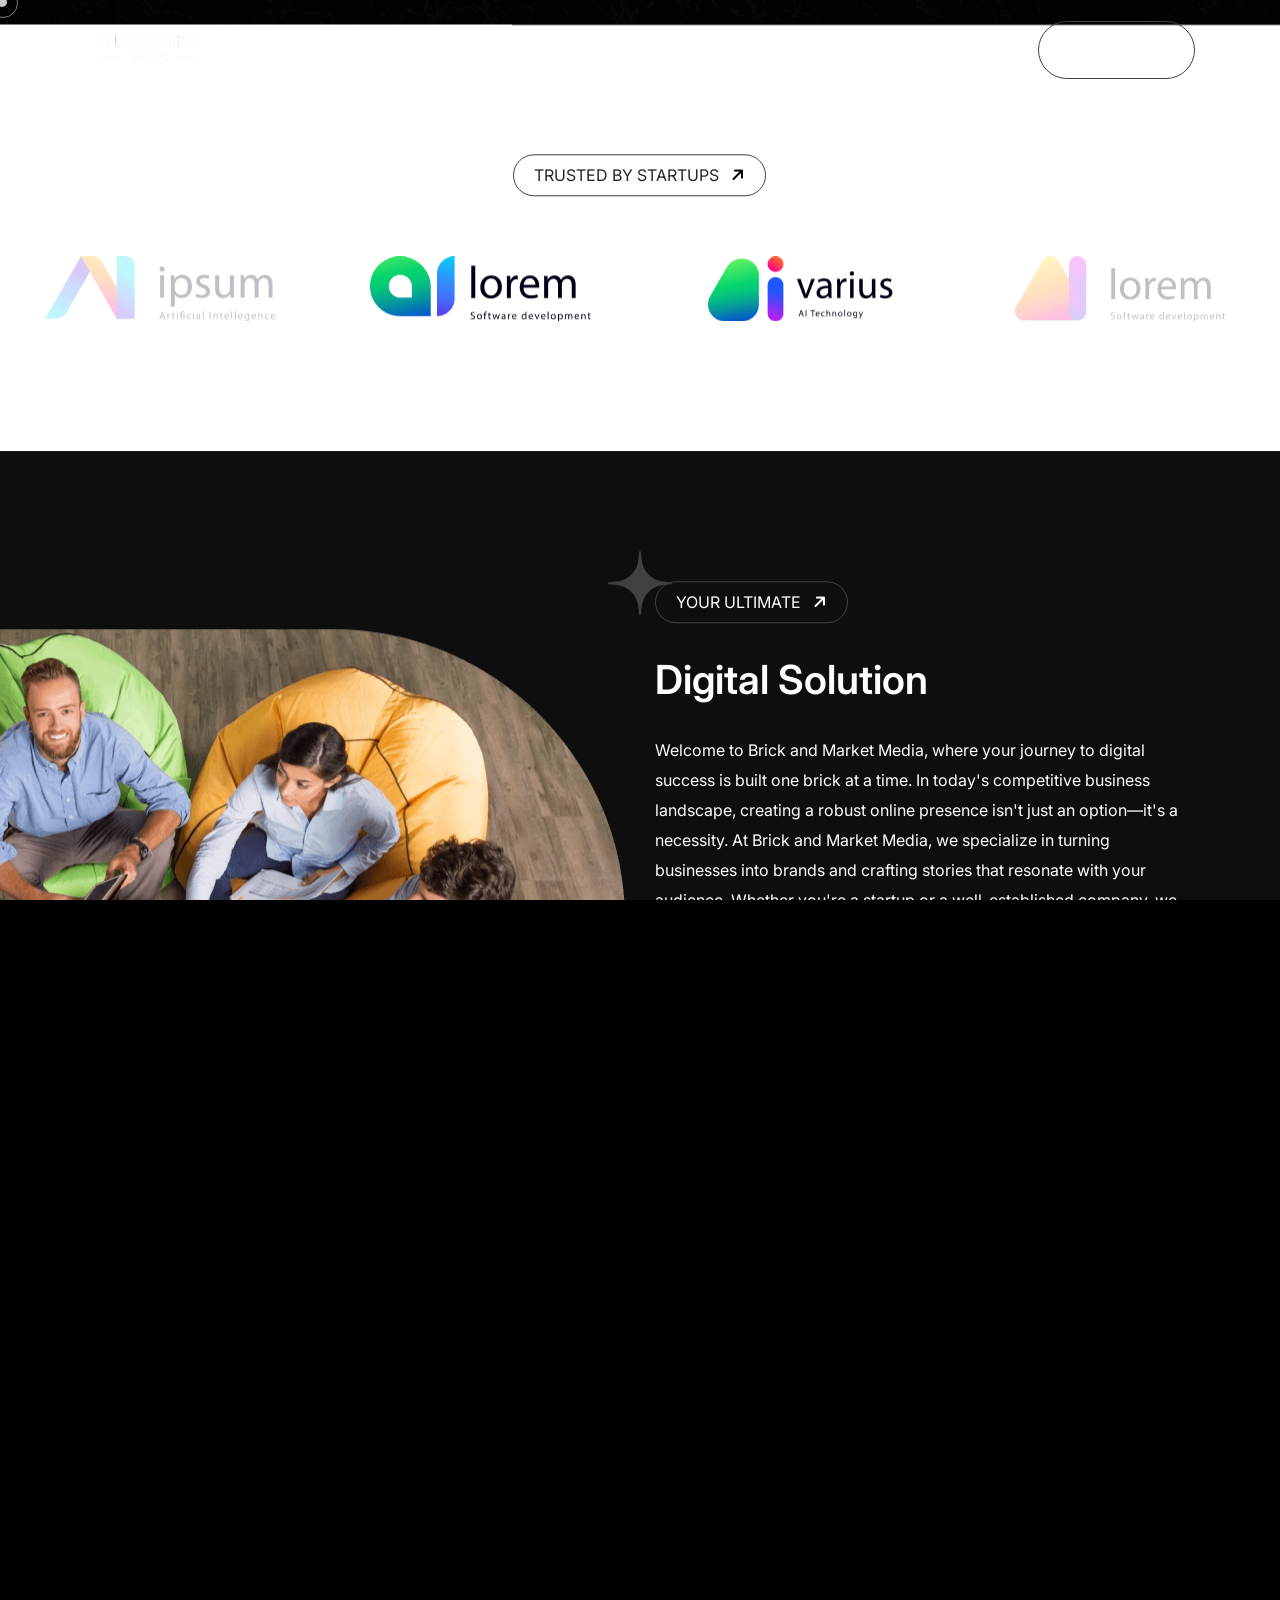
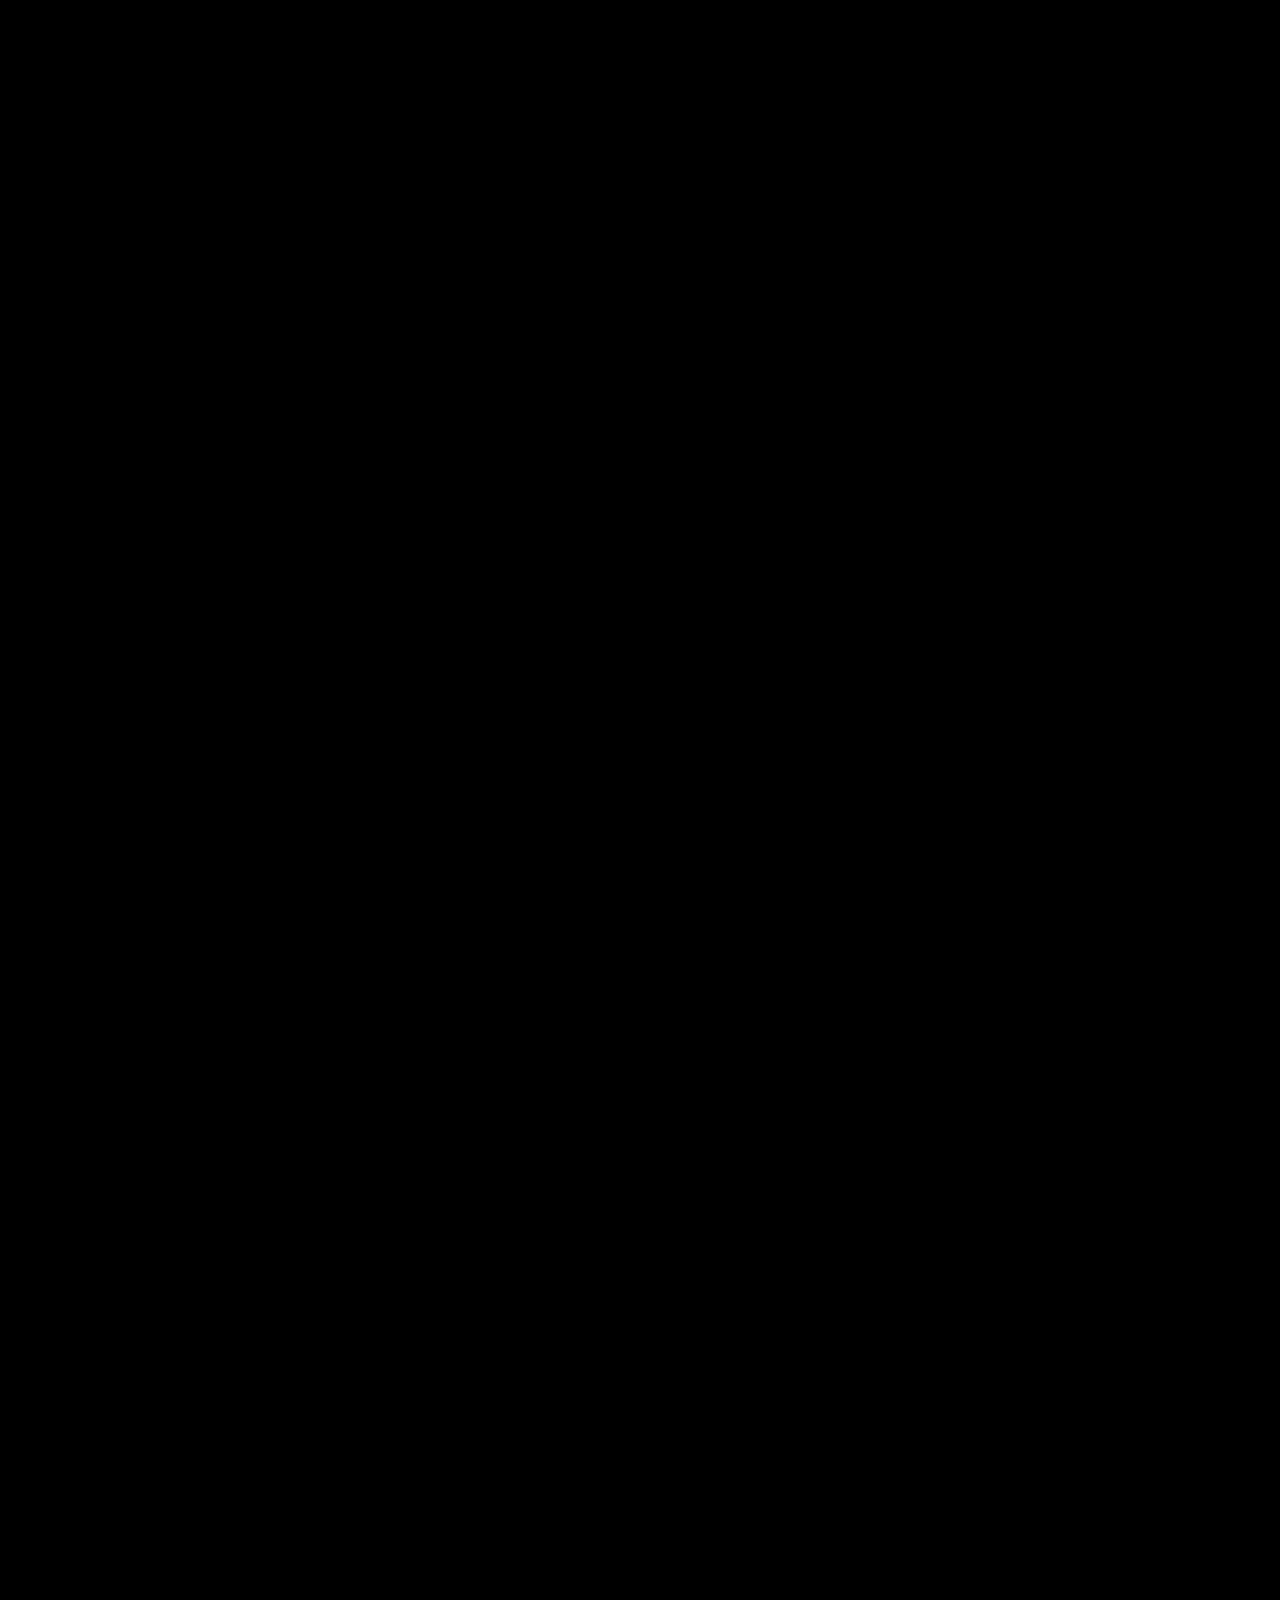
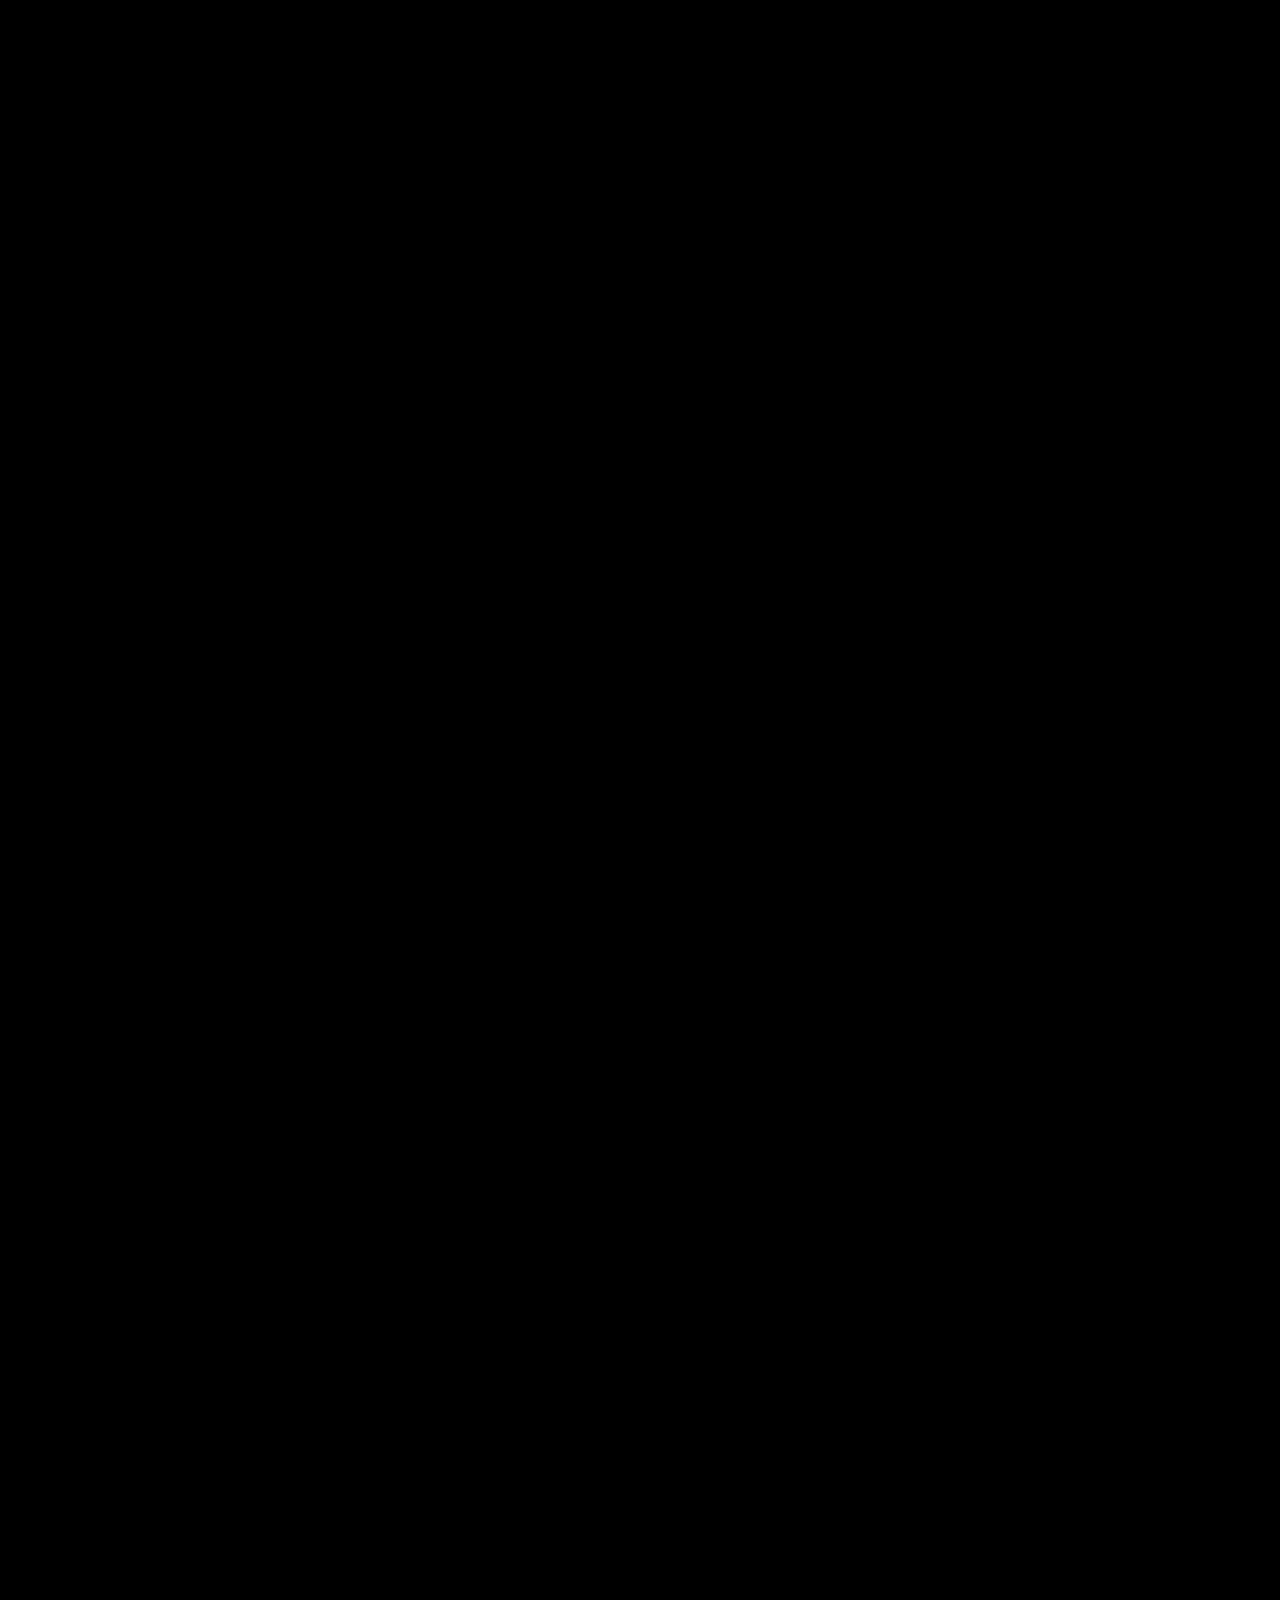
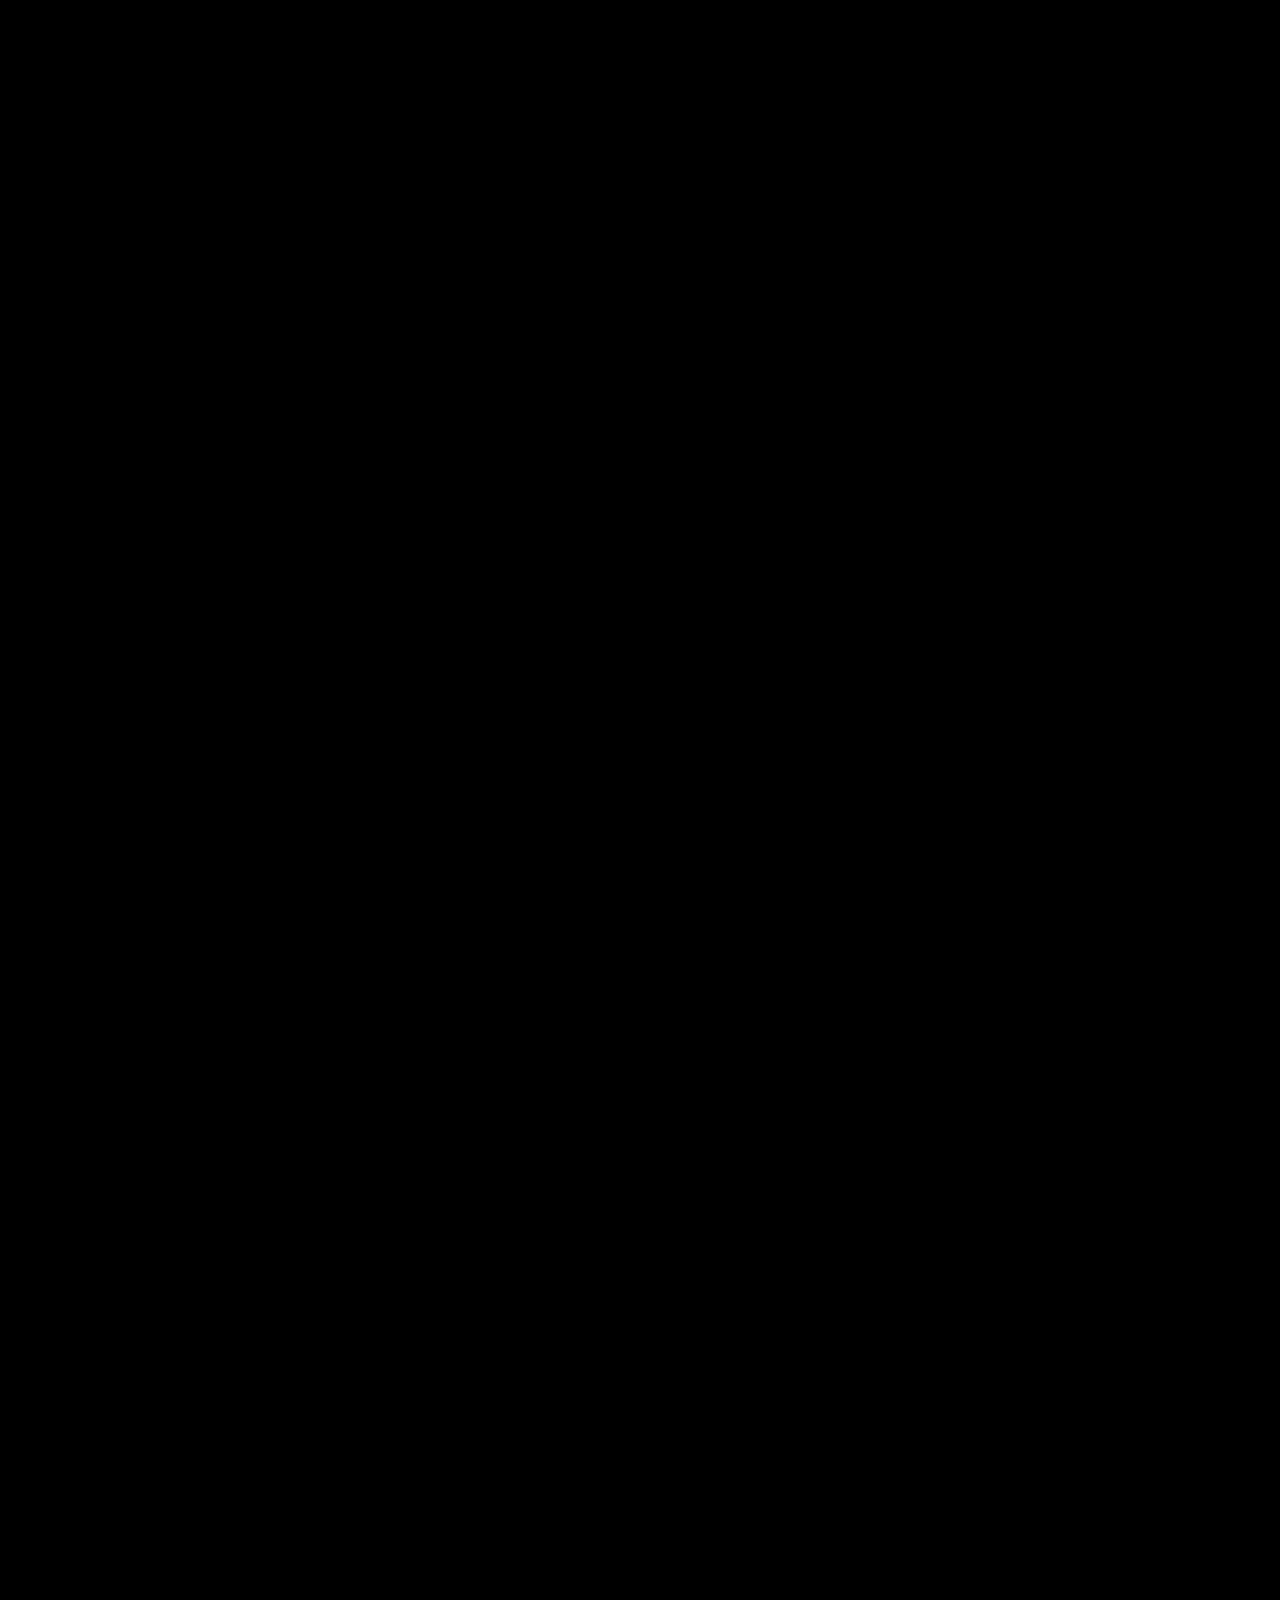
==== commit 86335b9b: "vtt" ====
--- a/index.html
+++ b/index.html
@@ -15,7 +15,7 @@
    <!-- #keywords -->
    <meta name="keywords" content="creative, agency, portfolio">
    <!-- #description -->
-   <meta name="description" content="Creative Agency Portfolio HTML5 Template">
+   <meta name="description" content="brickandmarketmedia">
    <!-- ==== css dependencies start ==== -->
    <!-- bootstrap five css -->
    <link rel="stylesheet" href="assets/vendor/bootstrap/css/bootstrap.min.css">
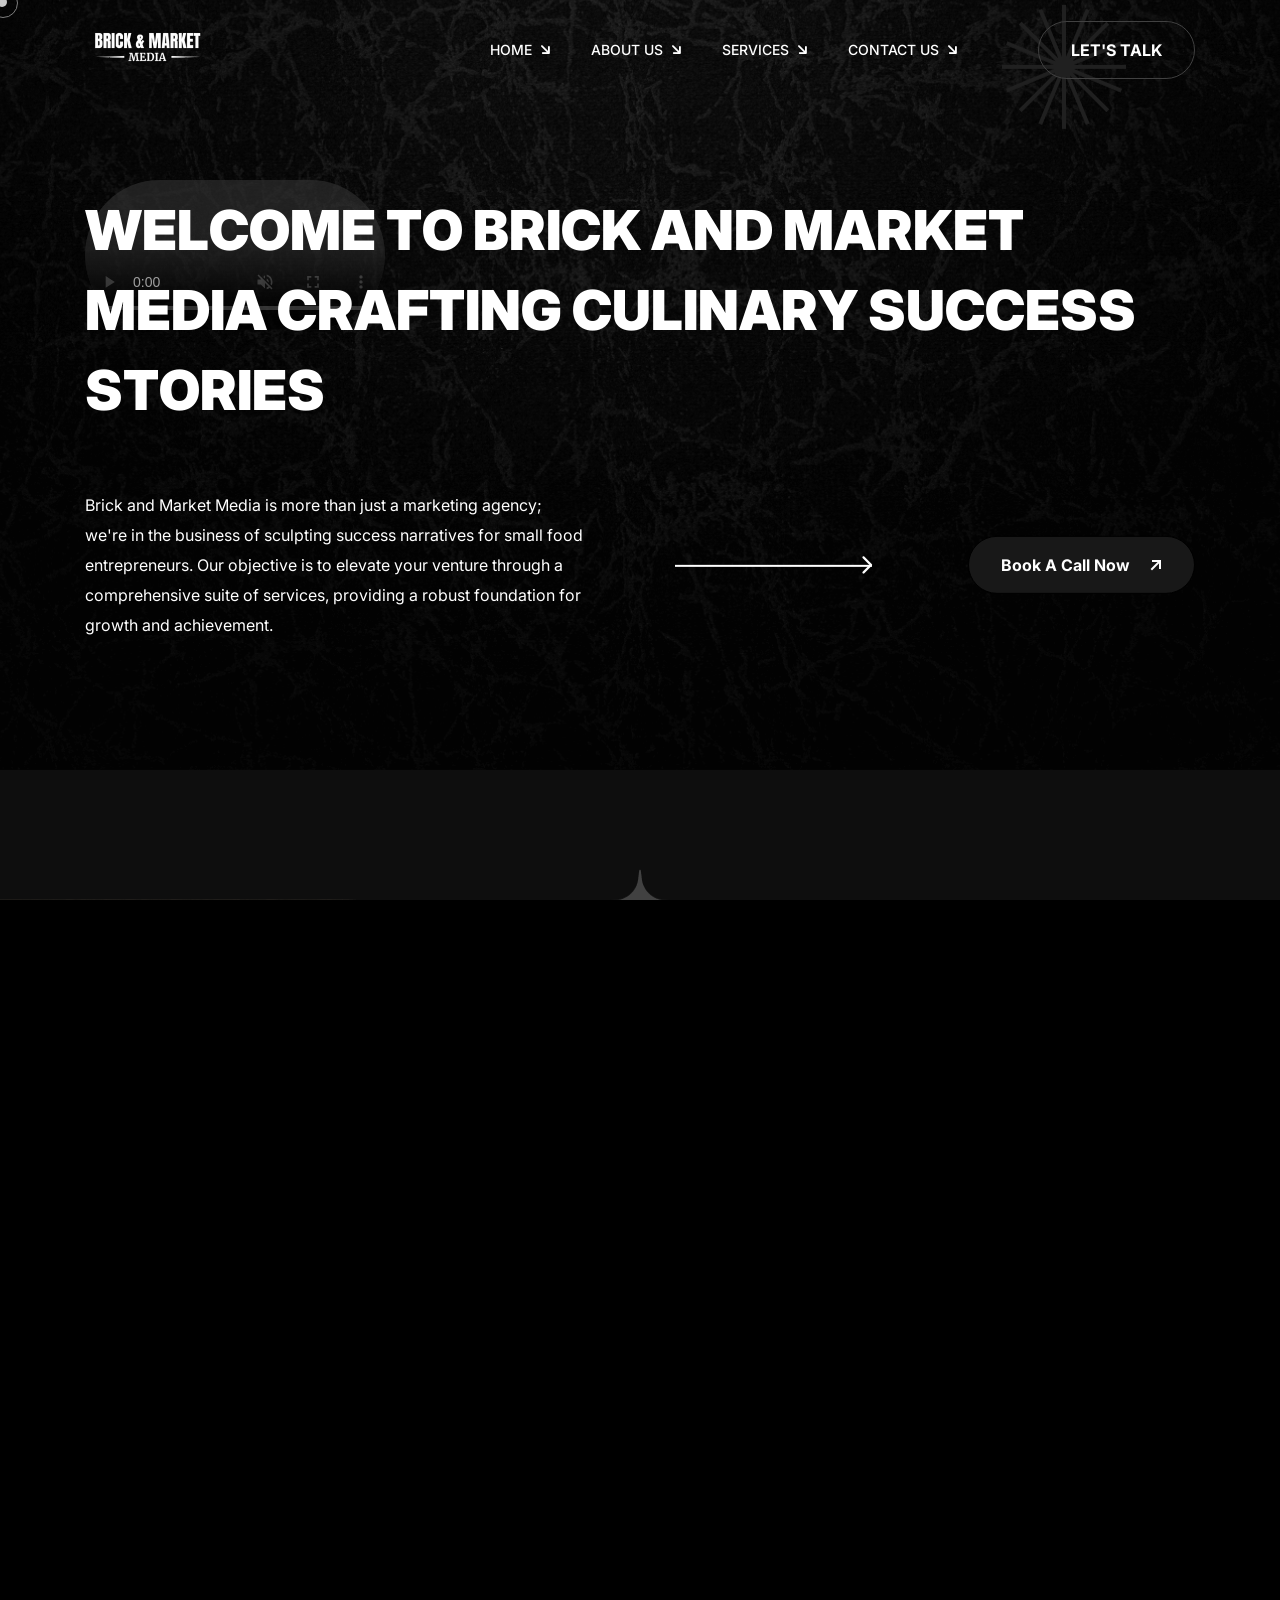
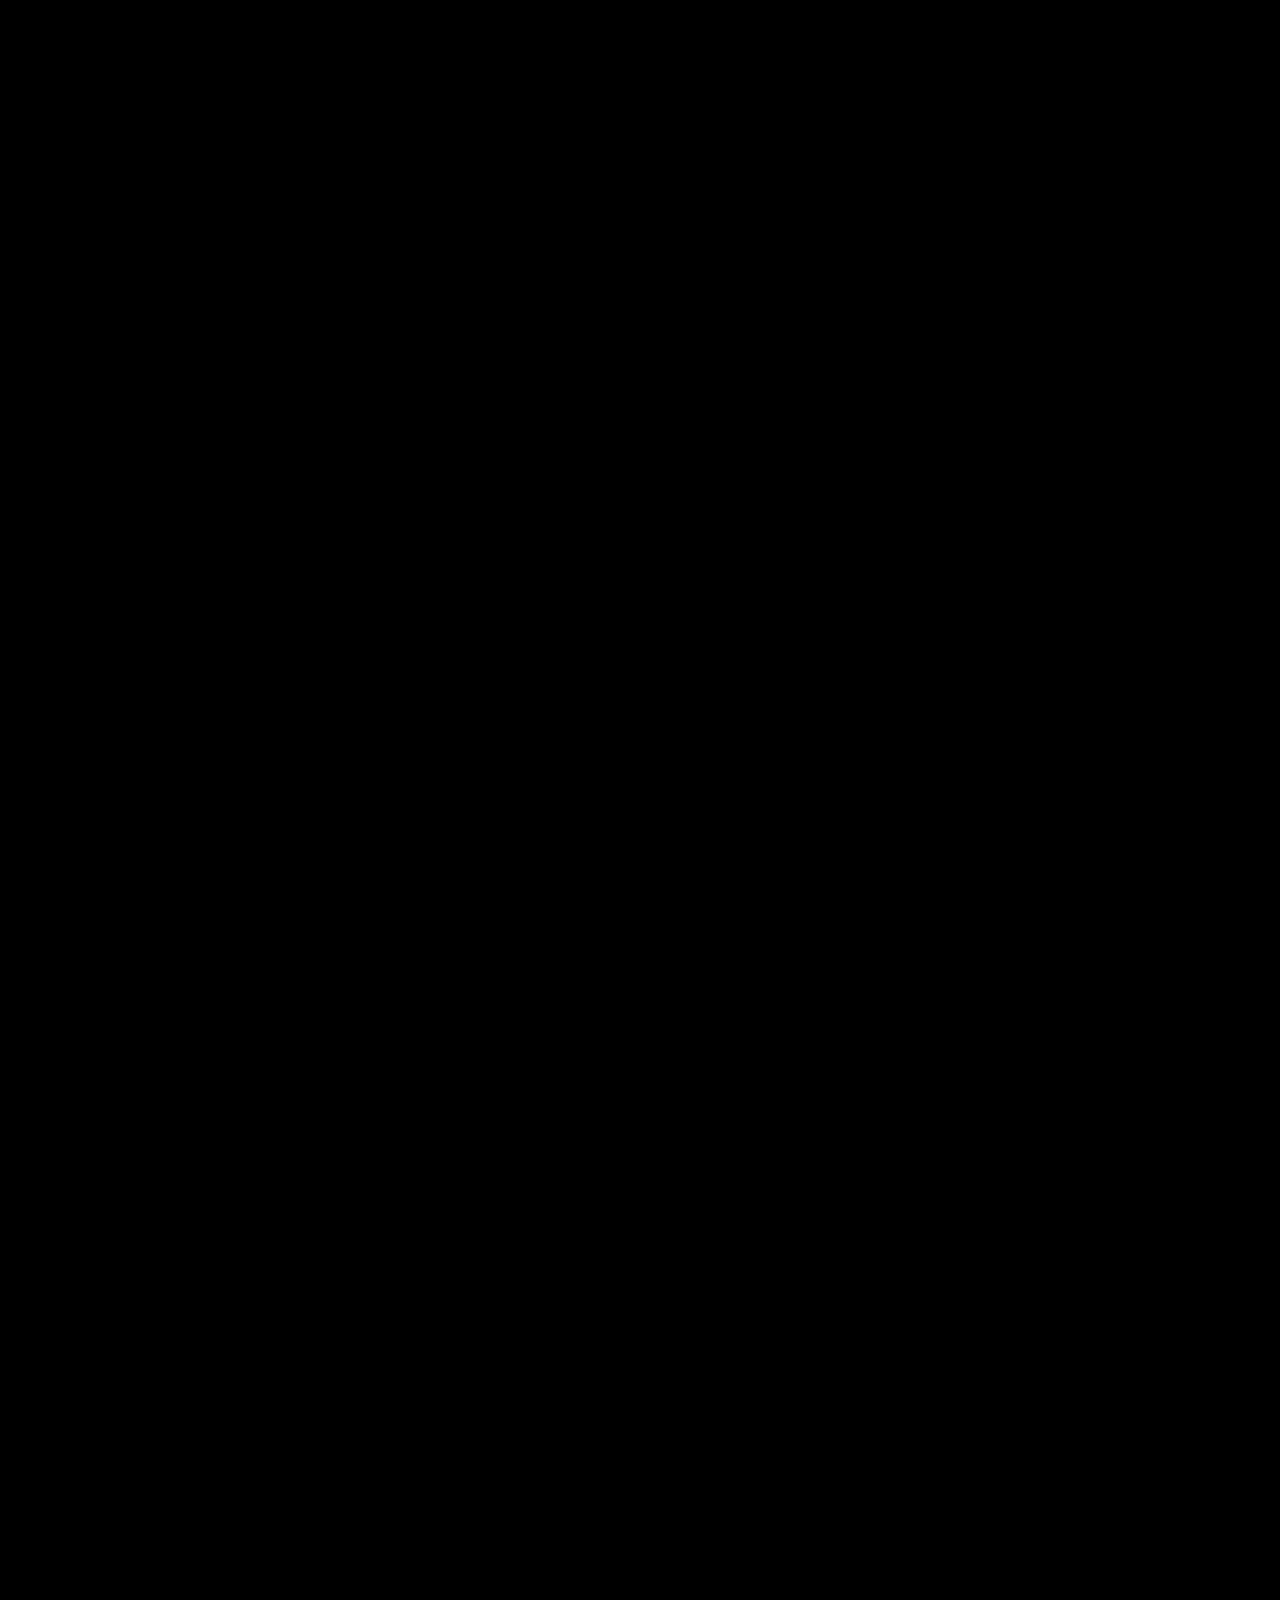
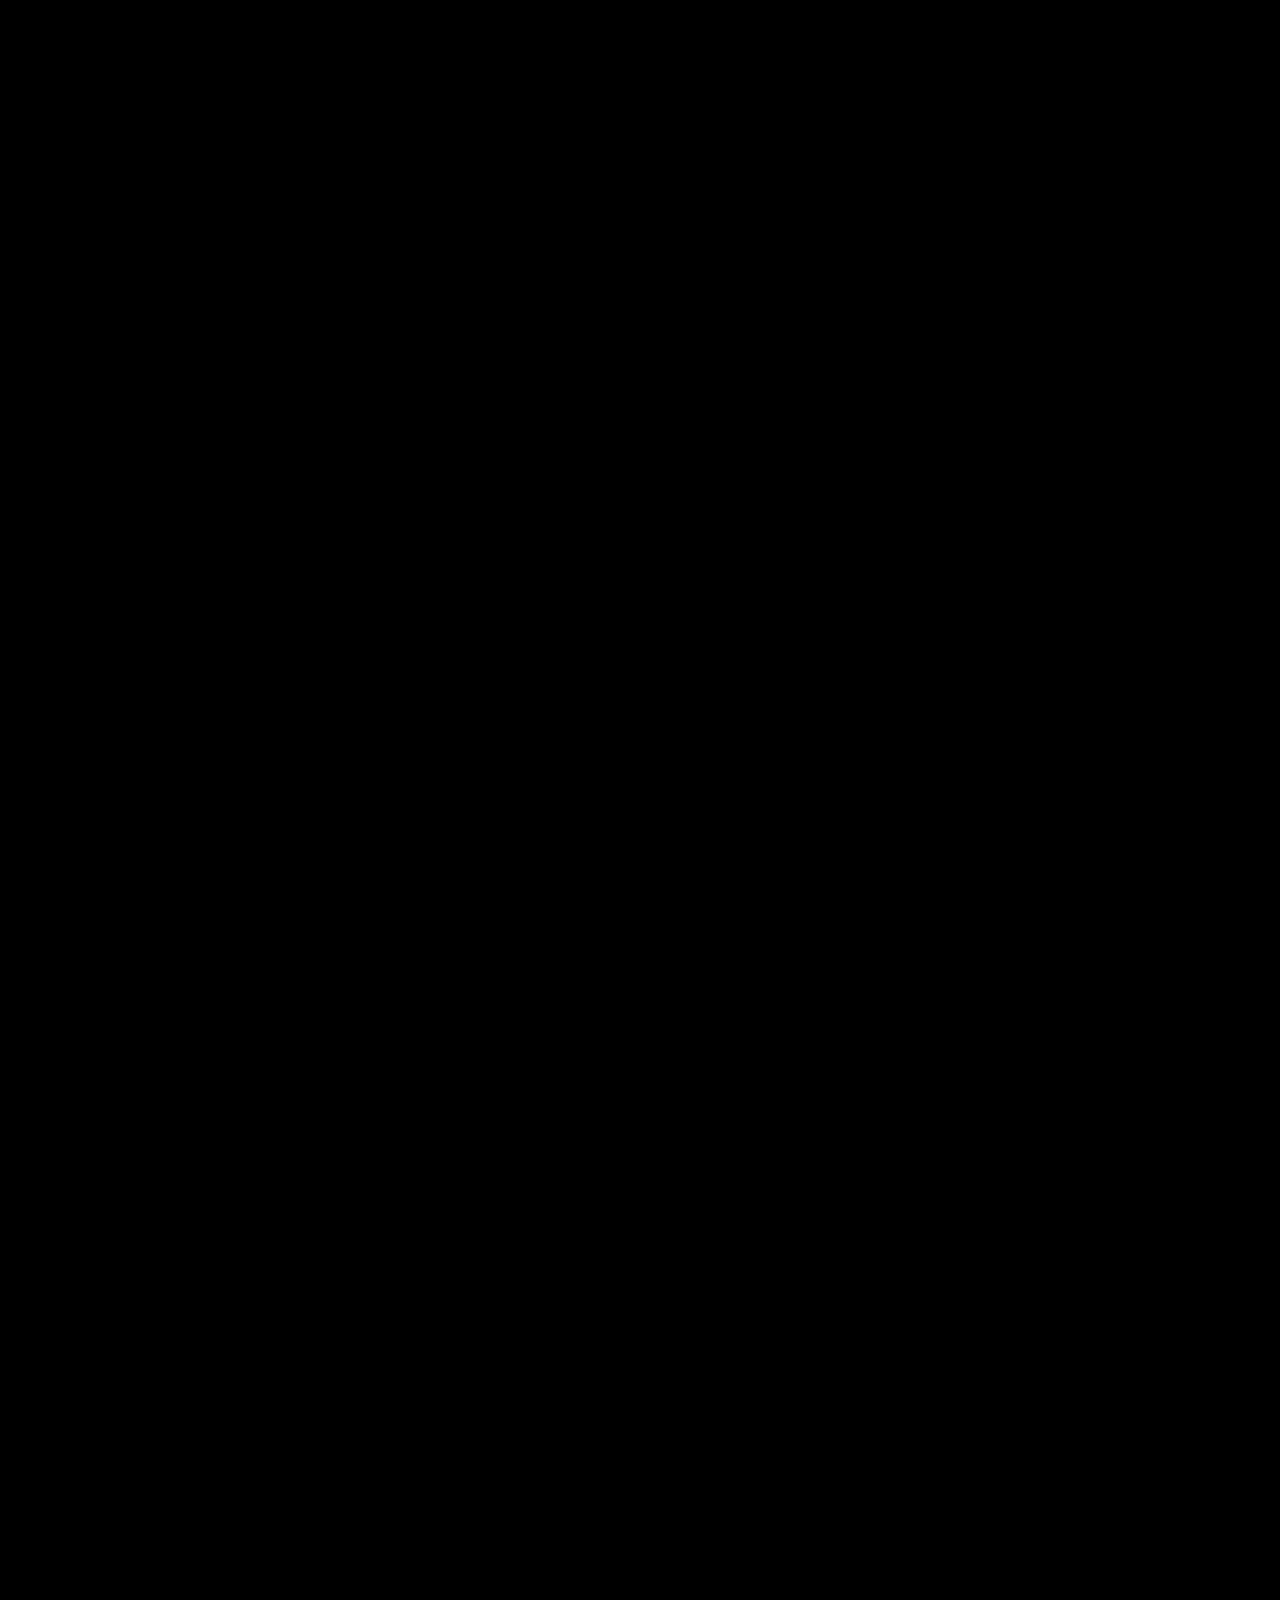
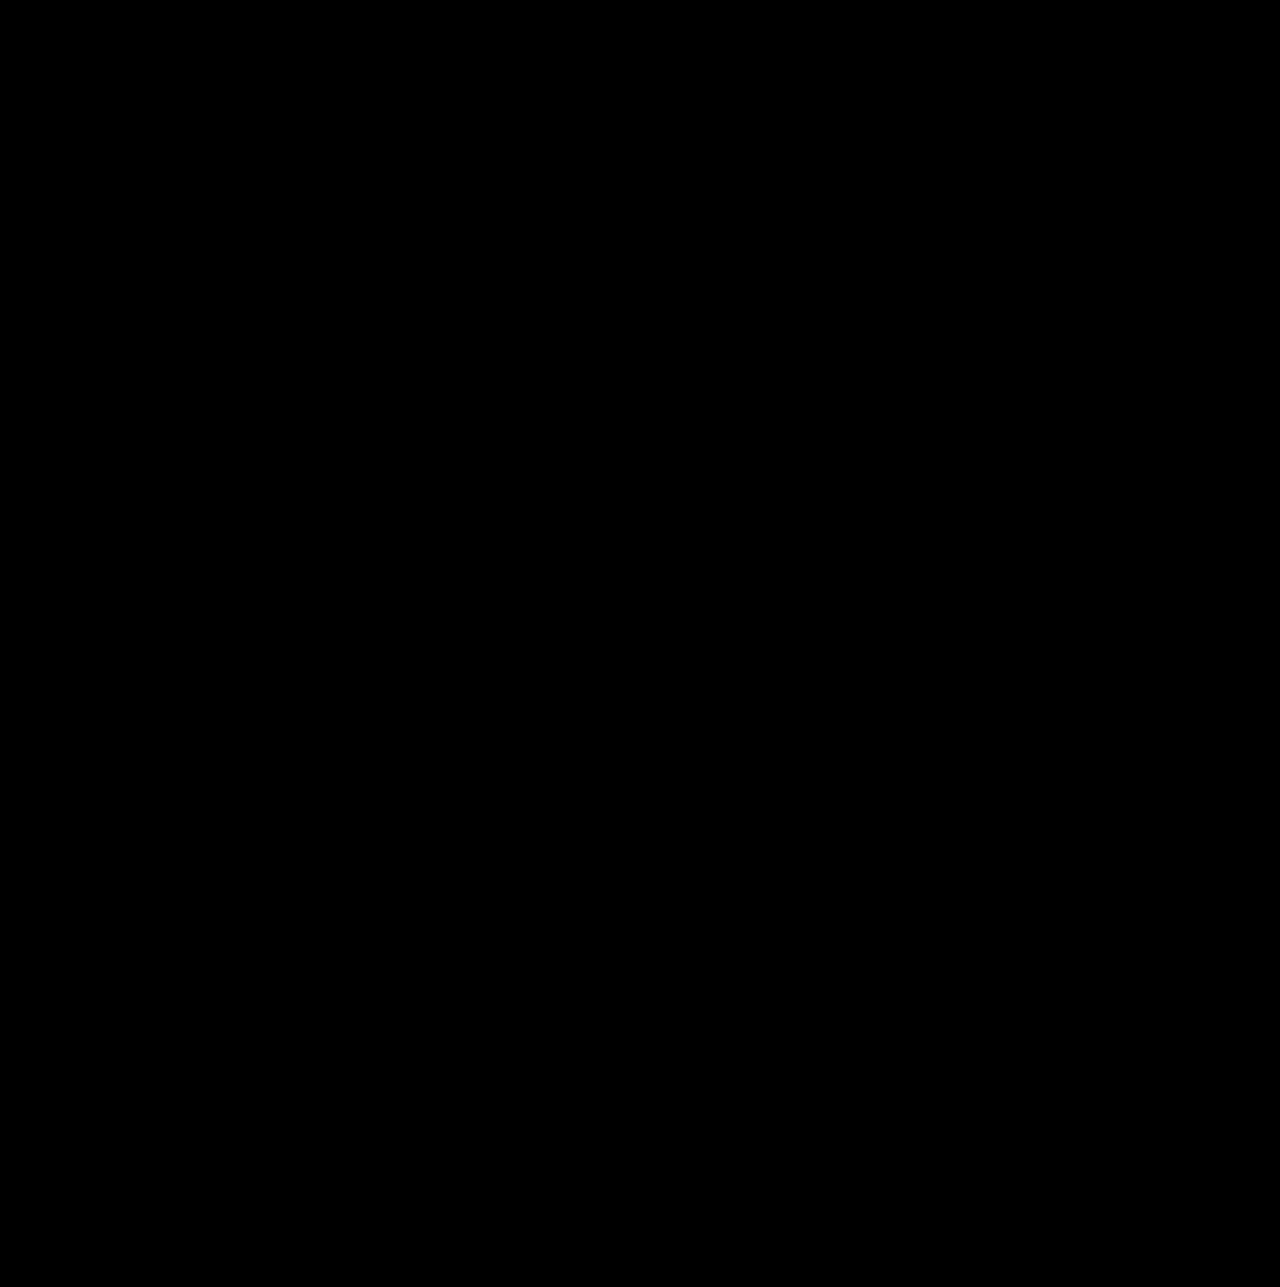
==== commit 00e9a64e: "ccc" ====
--- a/index.html
+++ b/index.html
@@ -199,14 +199,16 @@
                               </div>
                               <div class="banner-two__content">
                                  <h1 class="title-anim">
-                                    Building Success for Savvy Entrepreneurs:
-                                    <span> Your Digital Evolution Partner</span>
+                                    Welcome to Brick and Market Media
+
+                                    <span>Crafting Culinary Success Stories</span>
                                     
                                     
                                  </h1>
                                  <div class="banner-two__content-cta section__content-cta">
                                     <div class="paragraph">
-                                       <p>Brick and Market Media doesn't just build brands we sculpt success stories. Our goal is to elevate your business with a broad range of services, laying a solid foundation for success.</p>
+                                       <p>Brick and Market Media is more than just a marketing agency; we're in the business of sculpting success narratives for small food entrepreneurs. Our objective is to elevate your venture through a comprehensive suite of services, providing a robust foundation for growth and achievement.
+                                       </p>
                                     </div>
                                     <div class="arrow-wrapper d-none d-lg-block">
                                        <span class="arrow"></span>
@@ -227,7 +229,7 @@
                </section>
                <!-- ==== / banner end ==== -->
                <!-- ==== sponsor start ==== -->
-               <div class="sponsor section liner bg-white">
+               <!-- <div class="sponsor section liner bg-white">
                   <div class="container-fluid">
                      <div class="row justify-content-center">
                         <div class="col-12 col-lg-8">
@@ -282,7 +284,7 @@
                         </div>
                      </div>
                   </div>
-               </div>
+               </div> -->
                <!-- ==== / sponsor end ==== -->
                <!-- ==== award start ==== -->
                <section class="section award">
@@ -296,17 +298,18 @@
                         <div class="col-12 col-lg-6 col-xxl-5 offset-xxl-1">
                            <div class="award__content section__content">
                               <span class="sub-title">
-                                 Your Ultimate 
+                                 Your Digital 
                                  <i class="fa-solid fa-arrow-right"></i>
                               </span>
                               <h2 class="title title-anim">
-                                 Digital 
-                                 <span>Solution</span>
+                                 Triumph 
+                                 <span>Awaits</span>
                               </h2>
                               <div class="paragraph">
-                                 <p>Welcome to Brick and Market Media, where your journey to digital success is built one brick at a time. In today's competitive business landscape, creating a robust online presence isn't just an option—it's a necessity. At Brick and Market Media, we specialize in turning businesses into brands and crafting stories that resonate with your audience. Whether you're a startup or a well-established company, we have the tools, expertise, and creativity to help you reach new heights.</p>
-                              </div>
-                              <div class="award__content-meta">
+                                 <p>Step into the world of Brick and Market Media, where we pave the path to digital triumph, brick by brick. In the dynamic realm of the food industry, a strong online footprint is indispensable. At Brick and Market Media, we excel in transforming culinary ventures into compelling brands, weaving narratives that captivate your audience's palate. Whether you're launching your culinary dream or expanding your empire, we possess the resources, knowledge, and ingenuity to propel you towards unprecedented success.
+                                 </p>
+                              </div>
+                              <!-- <div class="award__content-meta">
                                  <div class="single">
                                     <h4>2018</h4>
                                     <h4>Awwwards</h4>
@@ -322,7 +325,7 @@
                                     <h4>Awwwards</h4>
                                     <p>Apps of the day</p>
                                  </div>
-                              </div>
+                              </div> -->
                               <div class="section__content-cta">
                                  <a href="about-us.html" class="btn btn--primary">Know More</a>
                               </div>
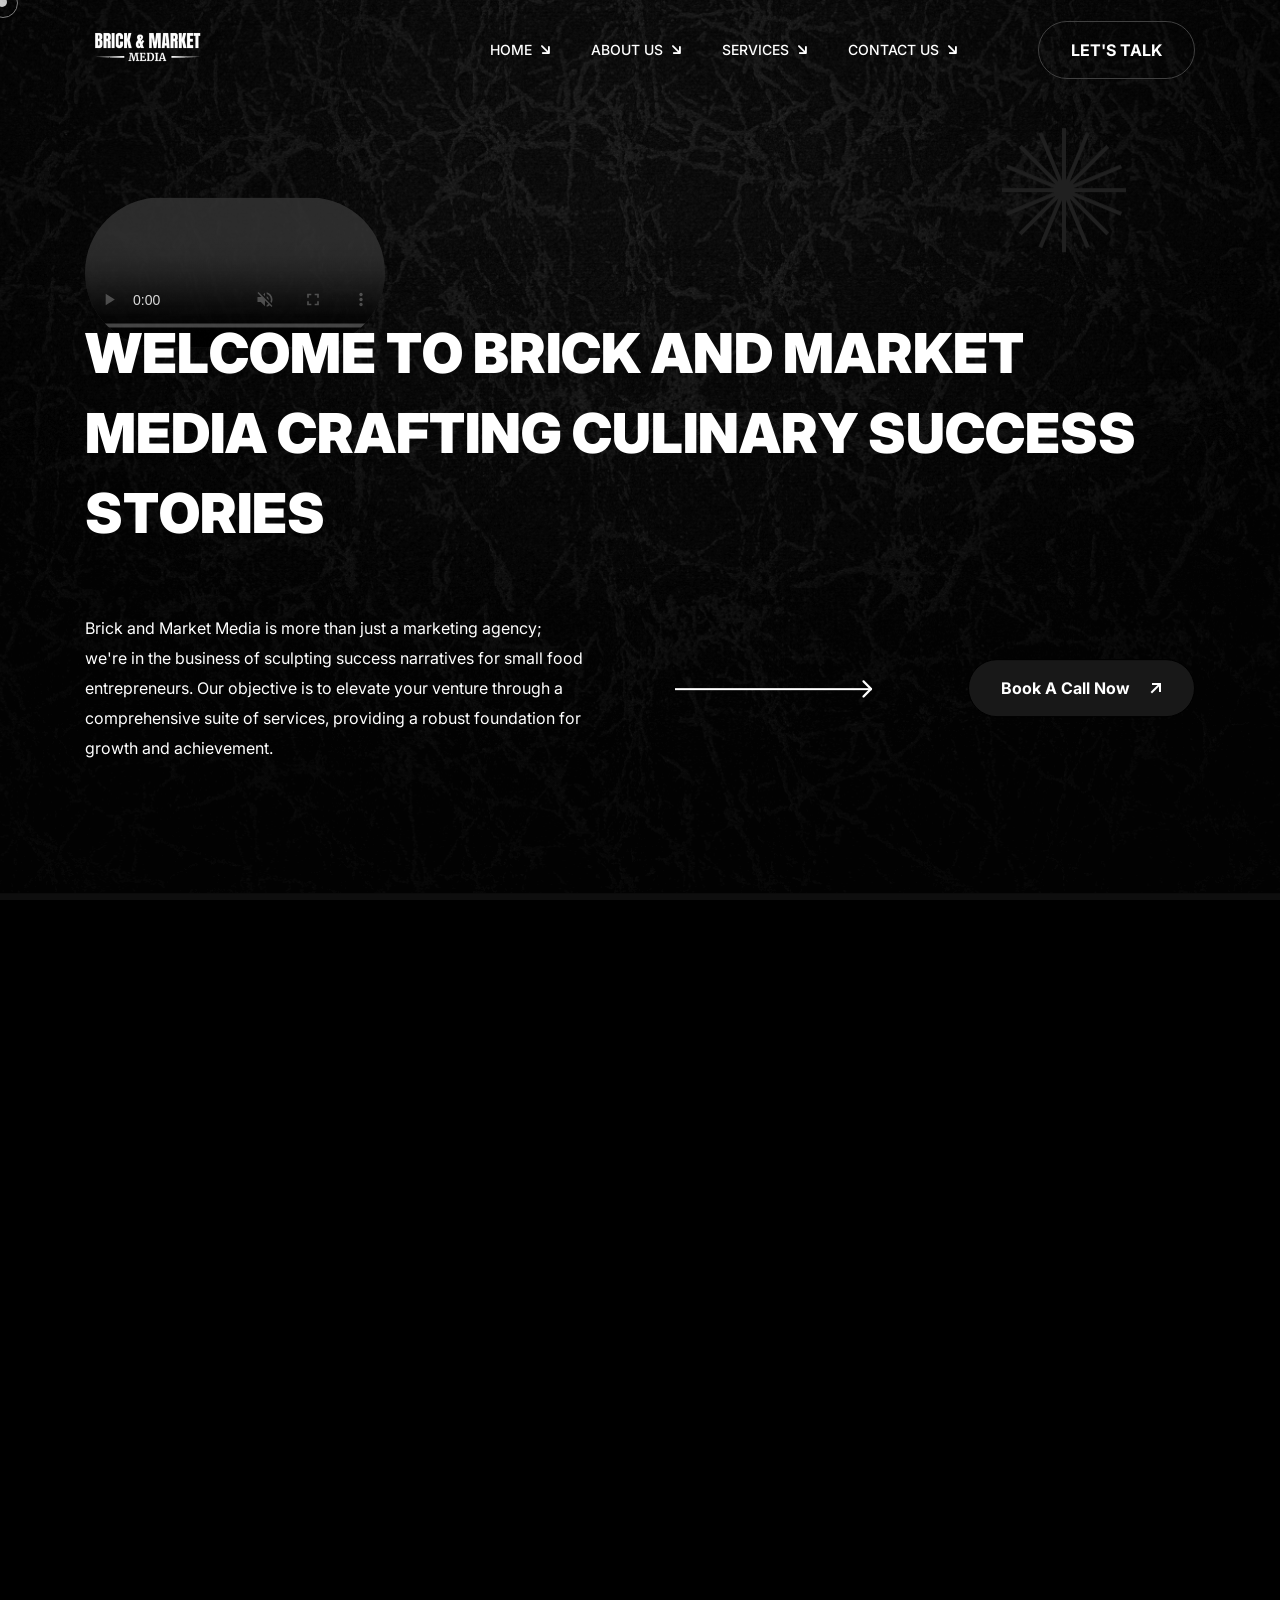
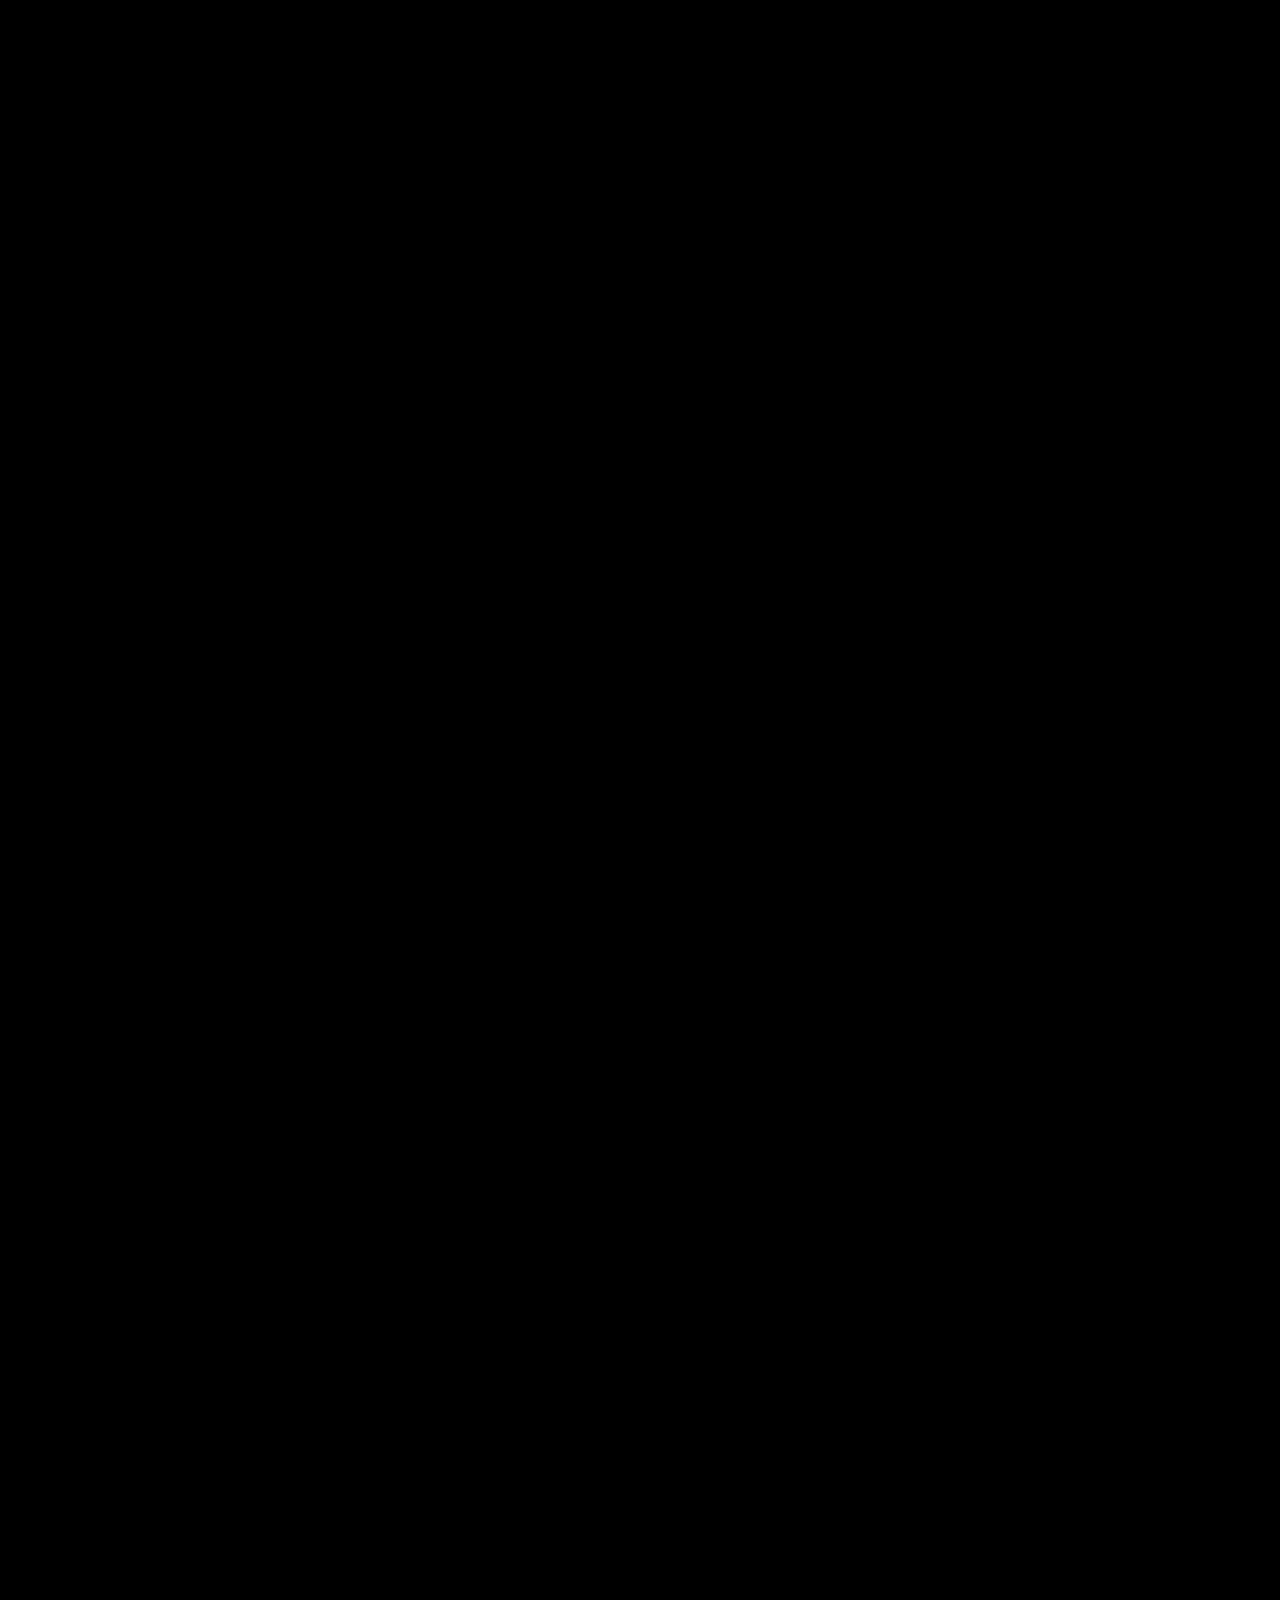
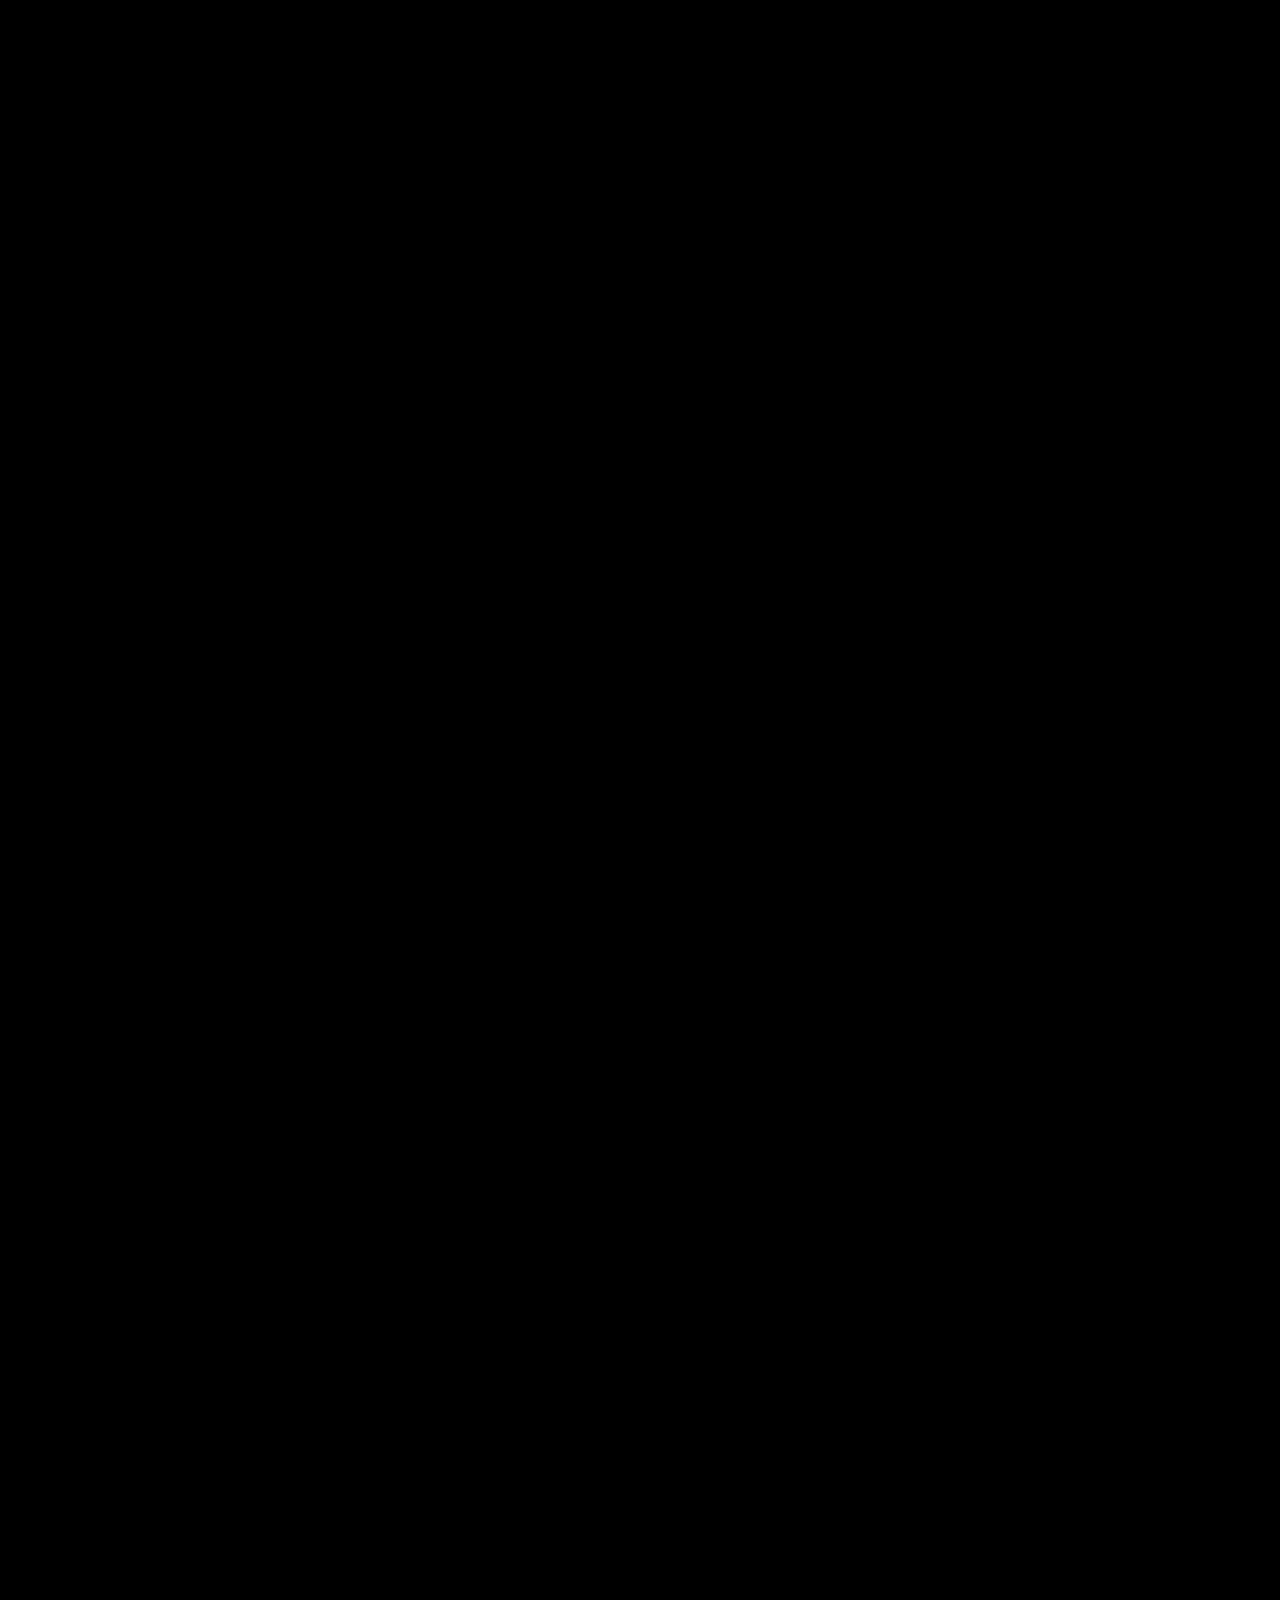
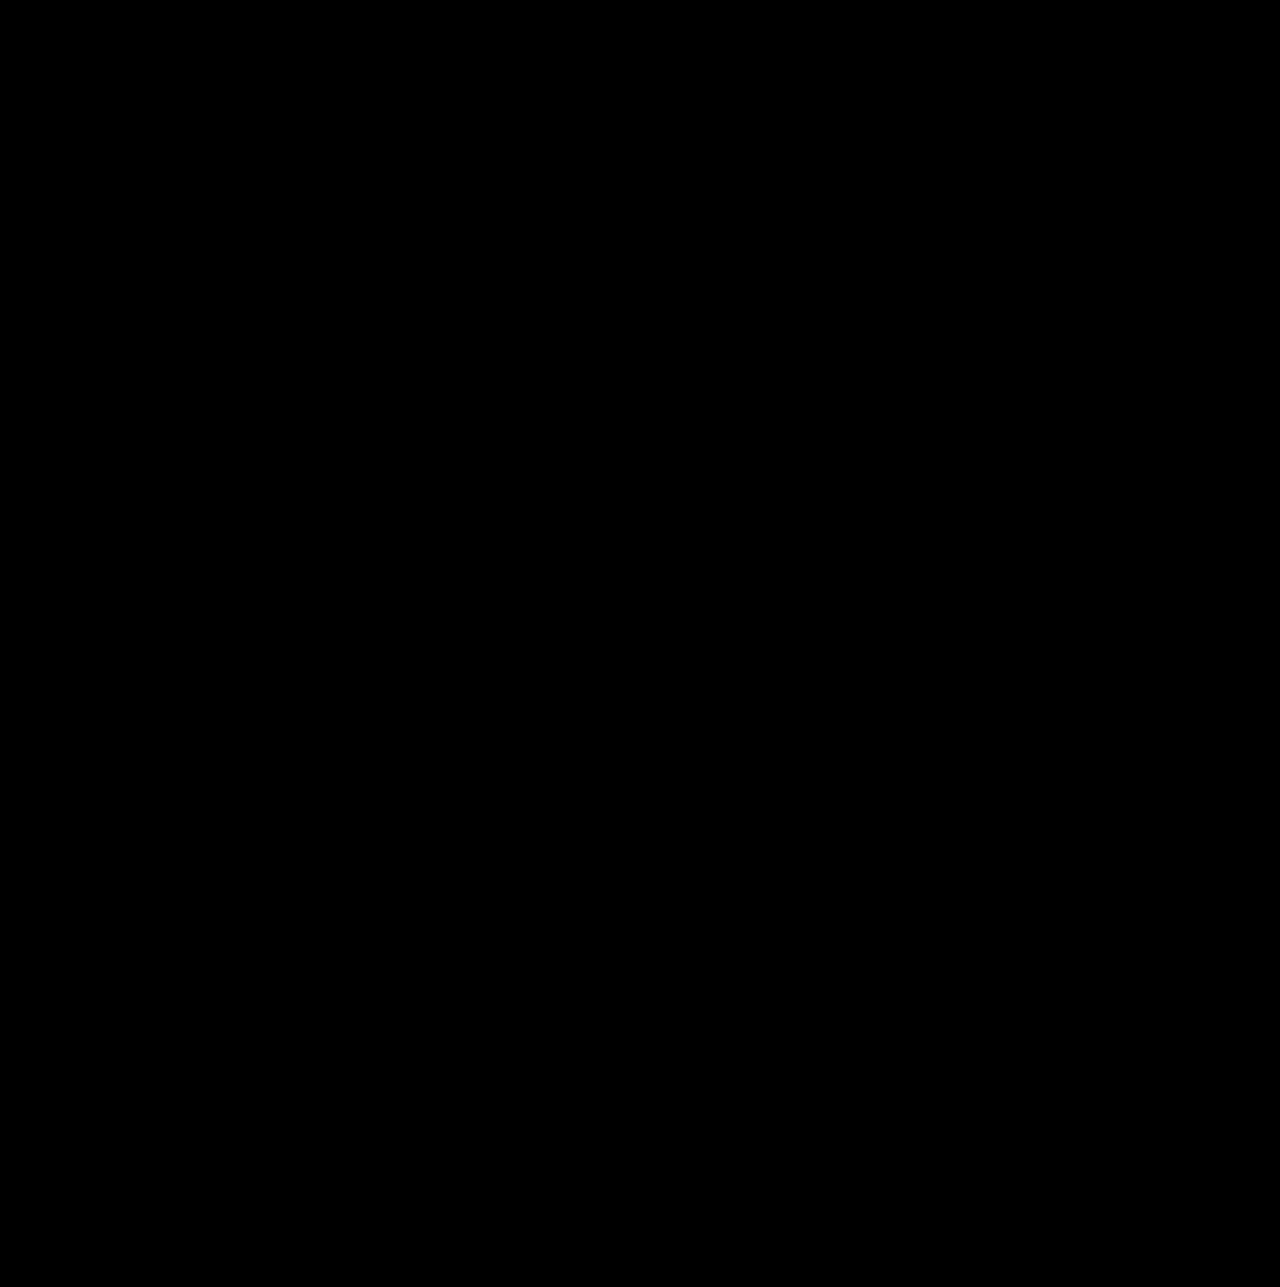
==== commit 498a930c: "hg" ====
--- a/index.html
+++ b/index.html
@@ -78,10 +78,10 @@
                                        <a href="our-services.html">Services</a>
                                     </li>
                                     <li>
-                                       <a href="business-consulting.html">Business Consulting</a>
+                                       <a href="case-study.html">case Study</a>
                                     </li>
                                     
-                                    <li>
+                                    <!-- <li>
                                        <a href="Marketing Services.html">Marketing Services</a>
                                     </li>
                                     <li>
@@ -98,7 +98,7 @@
                                     </li>
                                     <li>
                                        <a href="ITSupport.html">IT Support</a>
-                                    </li>
+                                    </li> -->
                                  </ul>
                               </li>
                              
--- a/assets/css/main.min.css
+++ b/assets/css/main.min.css
@@ -8346,4 +8346,7 @@
     }
 }
 
+.project-d .quote-pj {
+    padding: 40px 0px 40px 0px;
+}
 /*# sourceMappingURL=main.min.css.map */
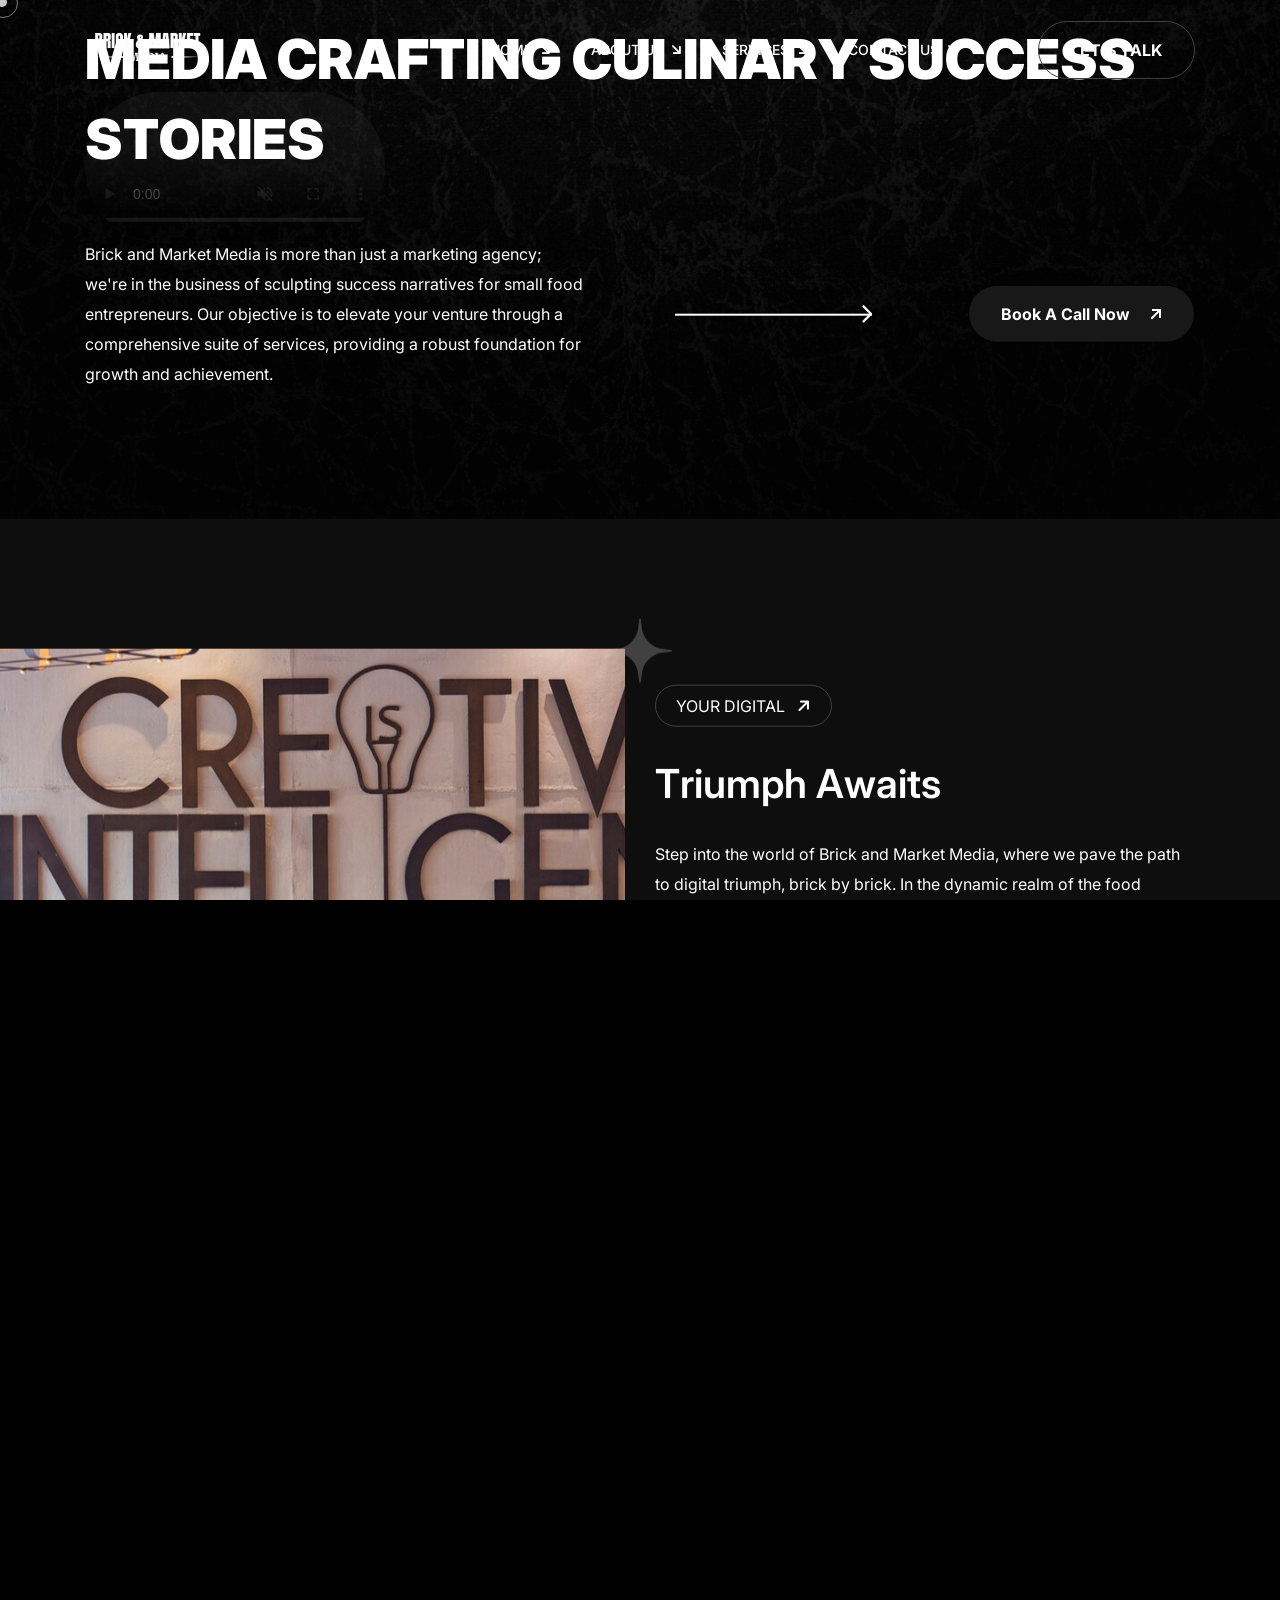
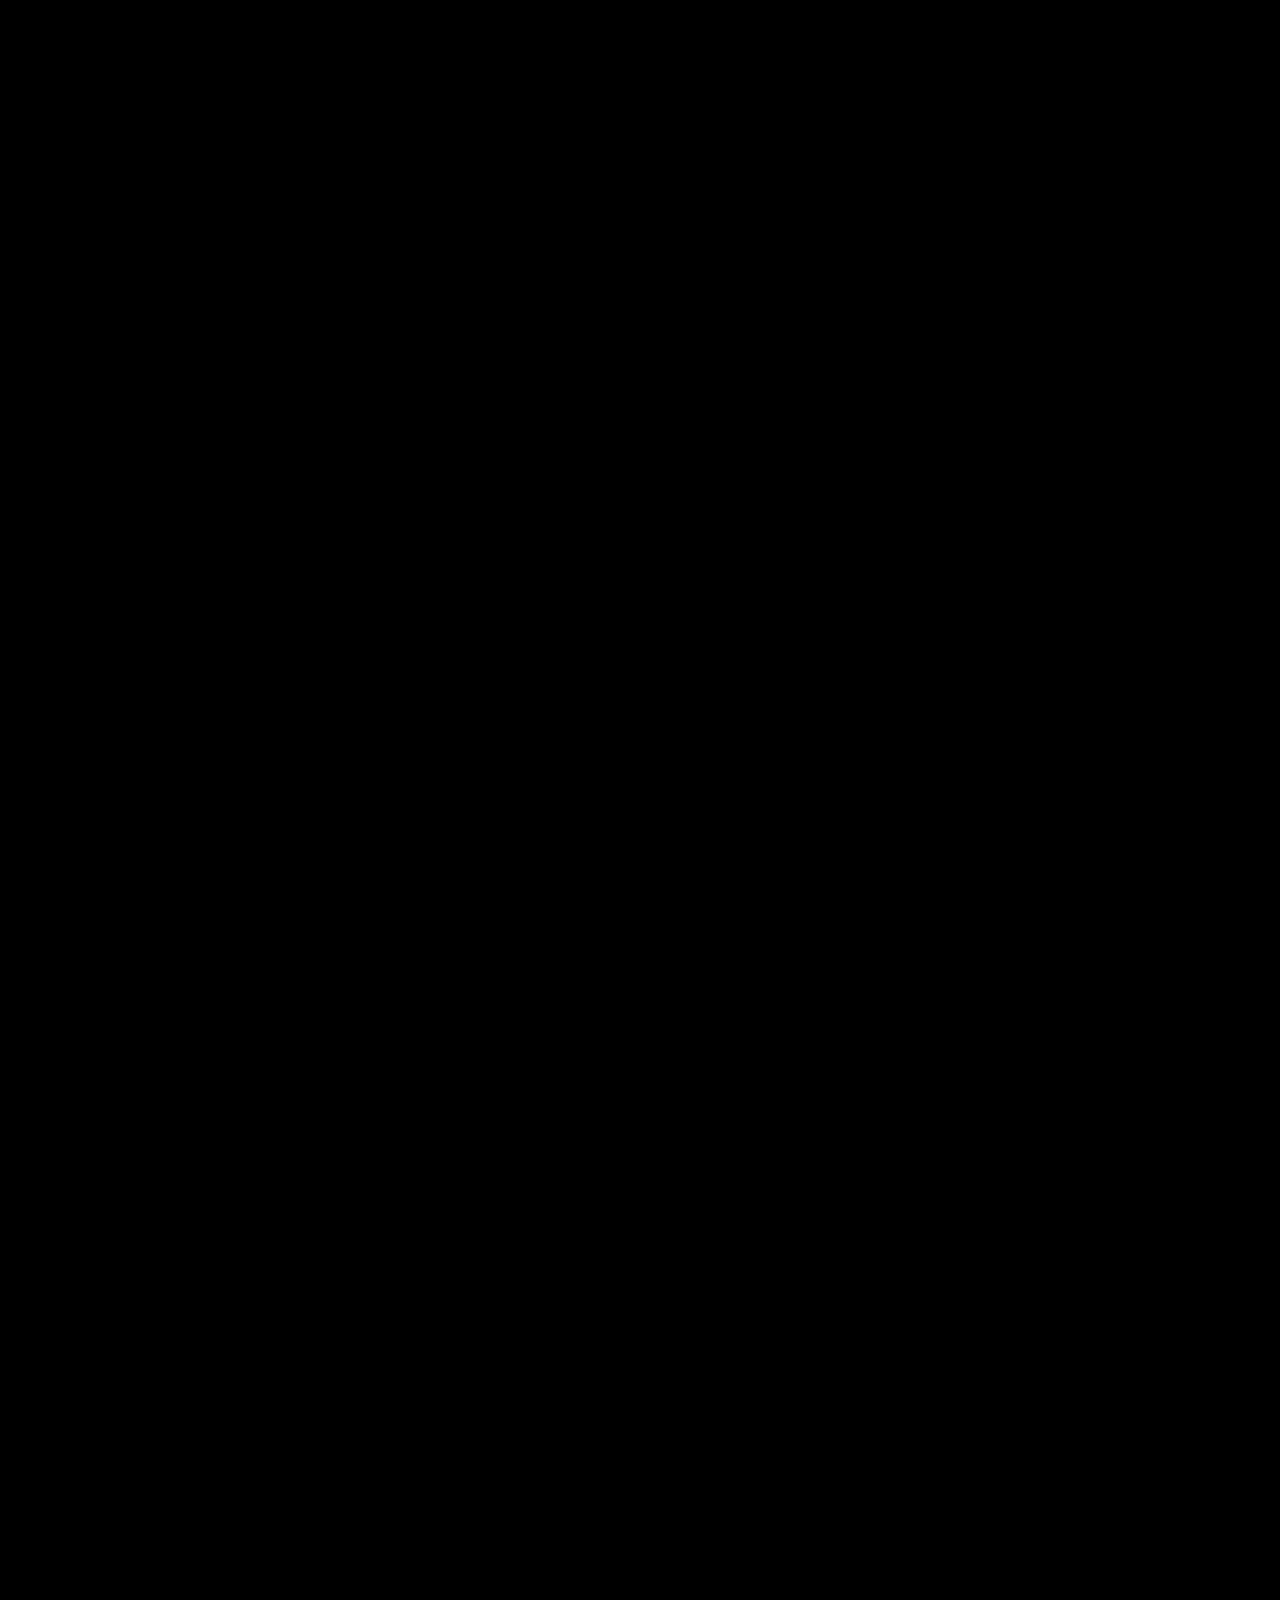
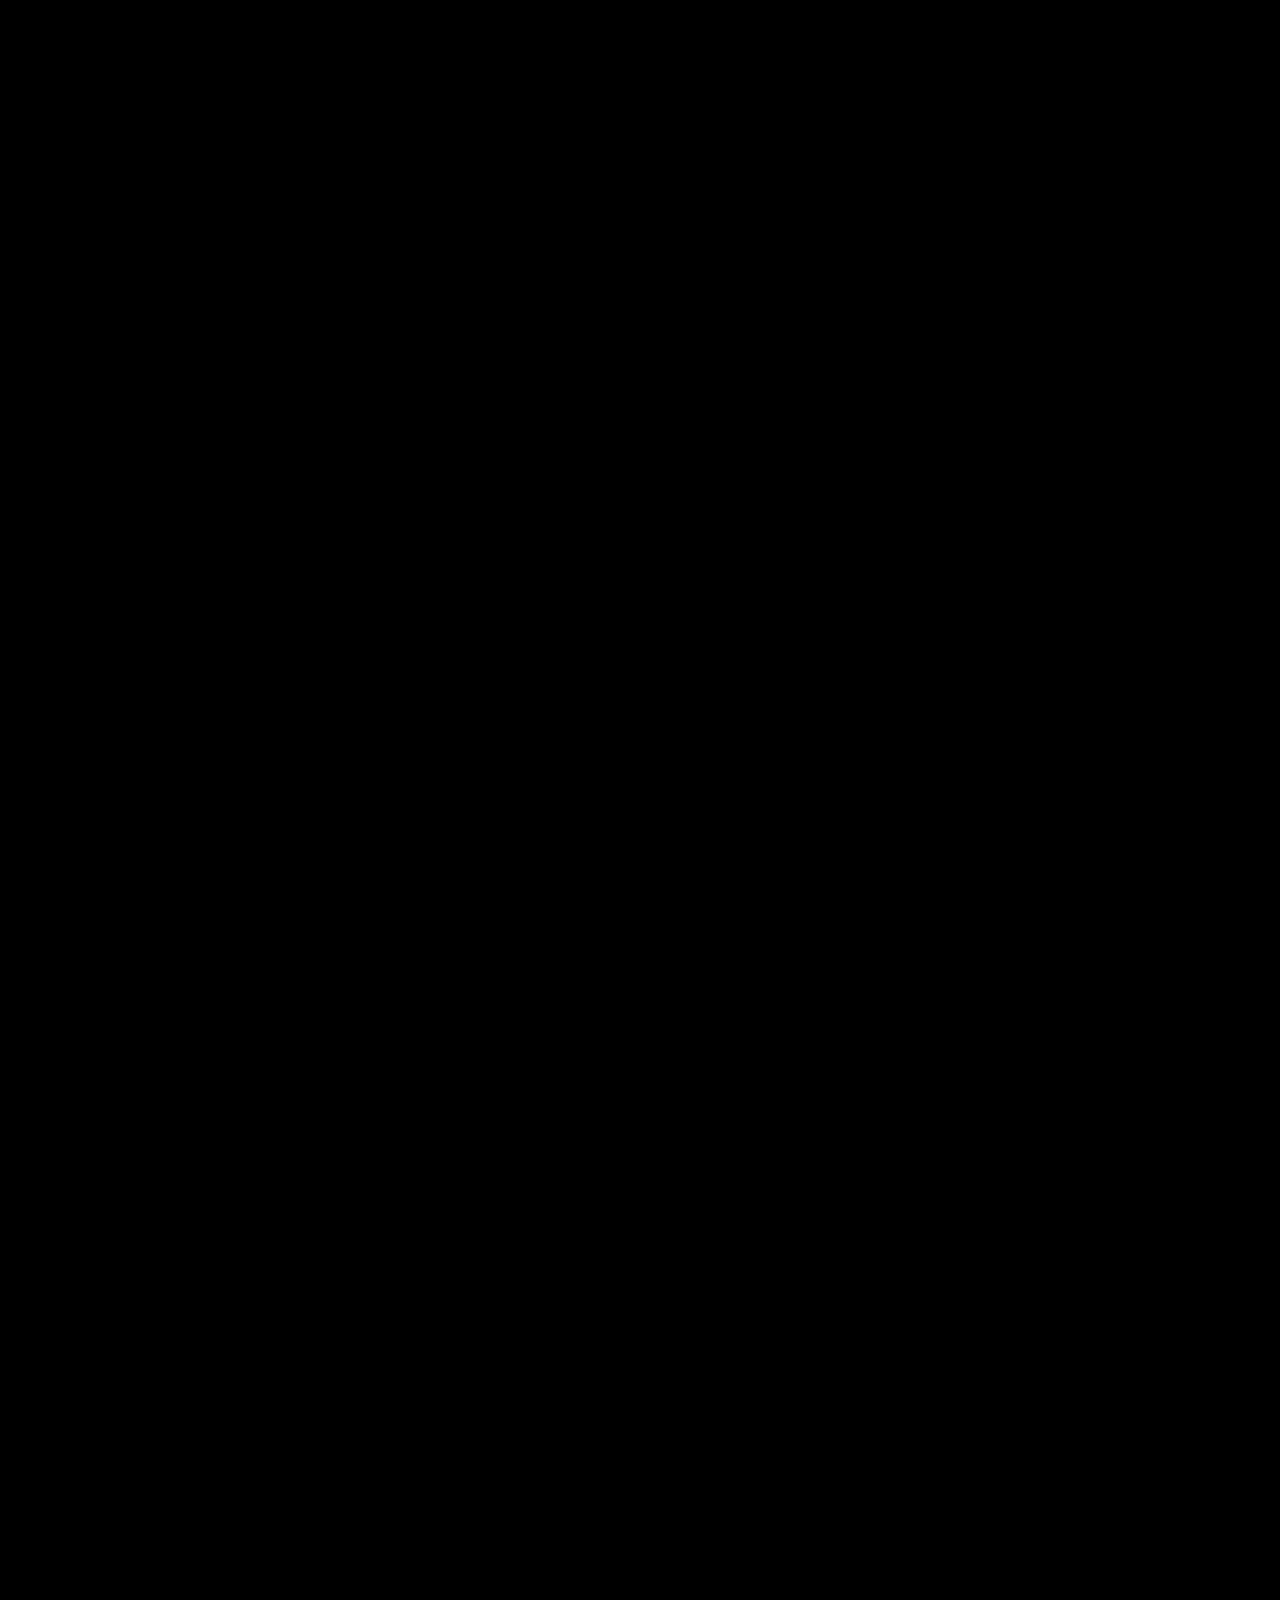
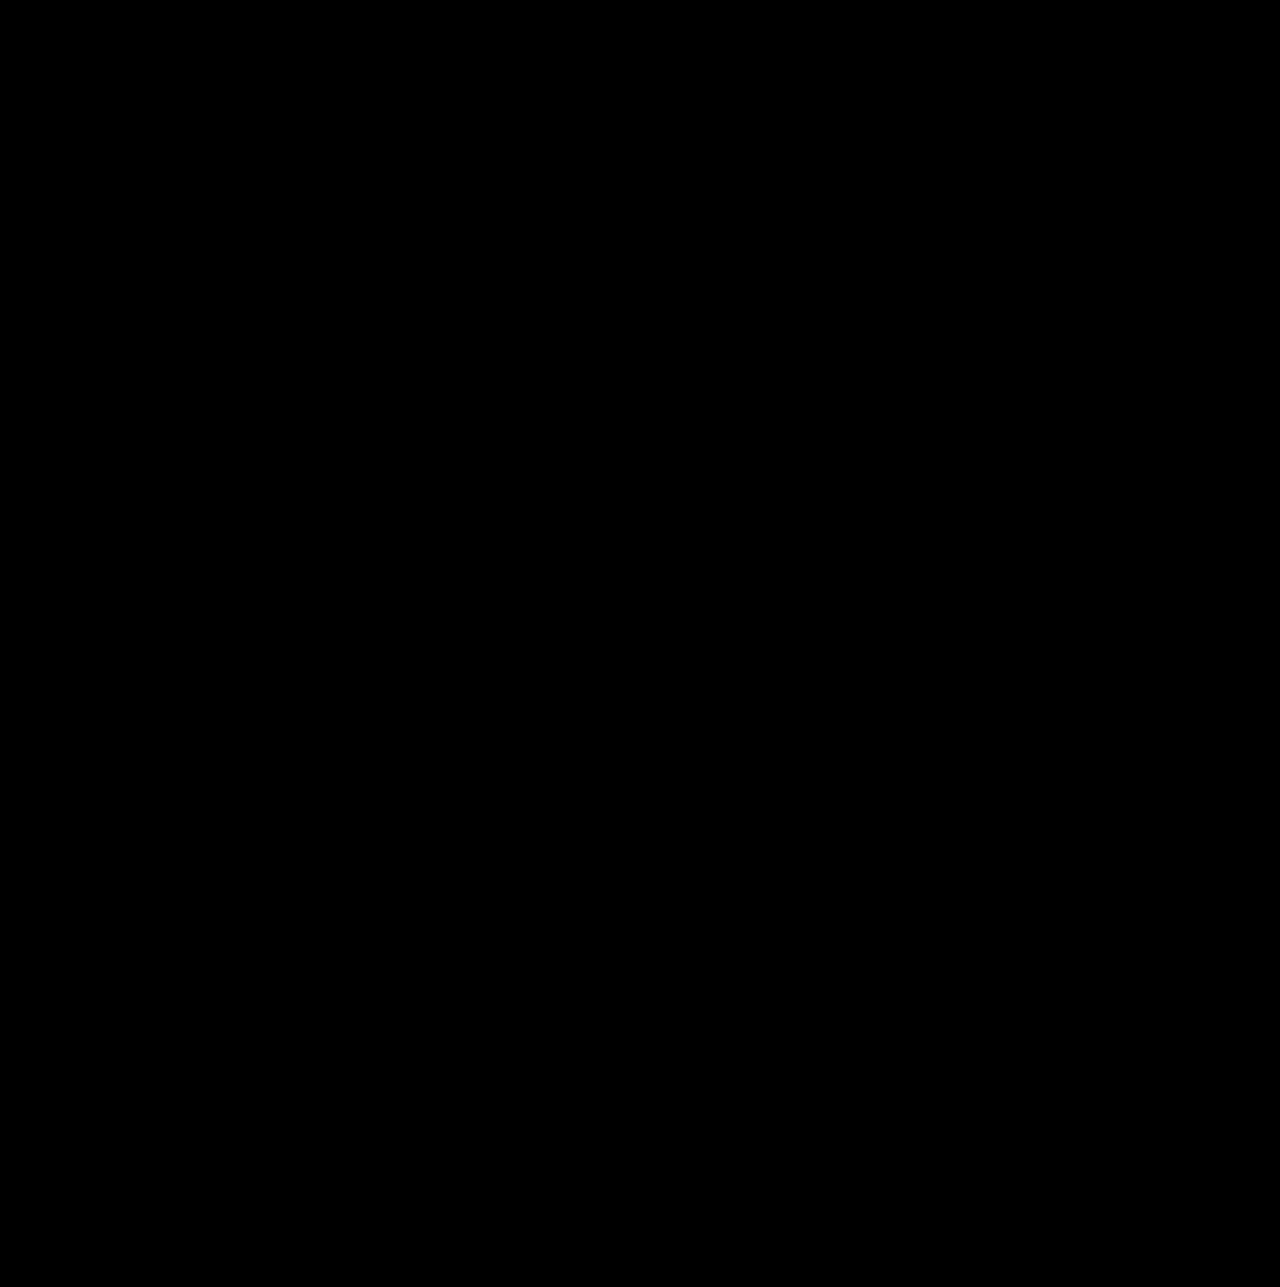
==== commit 345d3489: "ll" ====
--- a/index.html
+++ b/index.html
@@ -292,7 +292,7 @@
                      <div class="row gaper align-items-center">
                         <div class="col-12 col-lg-6">
                            <div class="award__thumb dir-rtl">
-                              <img src="assets/images/award-thumb.png" alt="Image" class="unset fade-left">
+                              <img src="assets/images/banner/one.png" alt="Image" class="unset fade-left">
                            </div>
                         </div>
                         <div class="col-12 col-lg-6 col-xxl-5 offset-xxl-1">
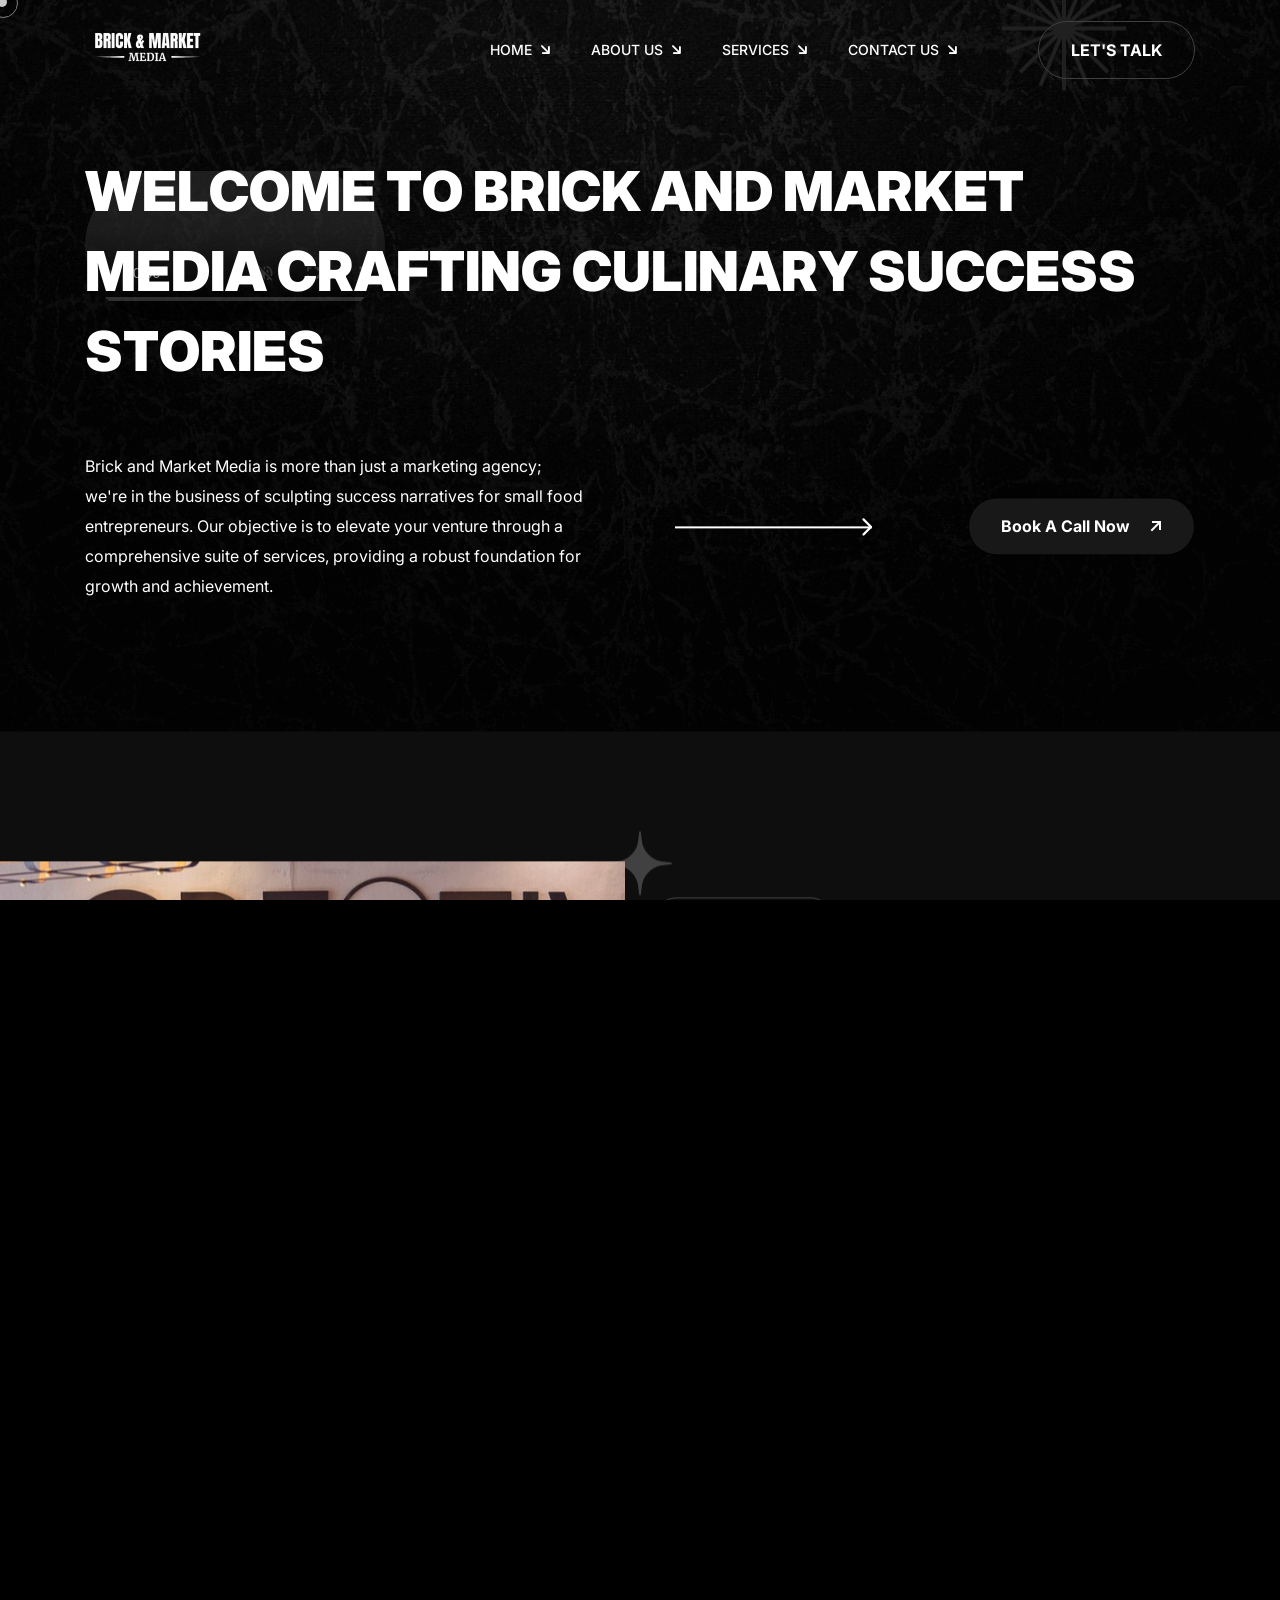
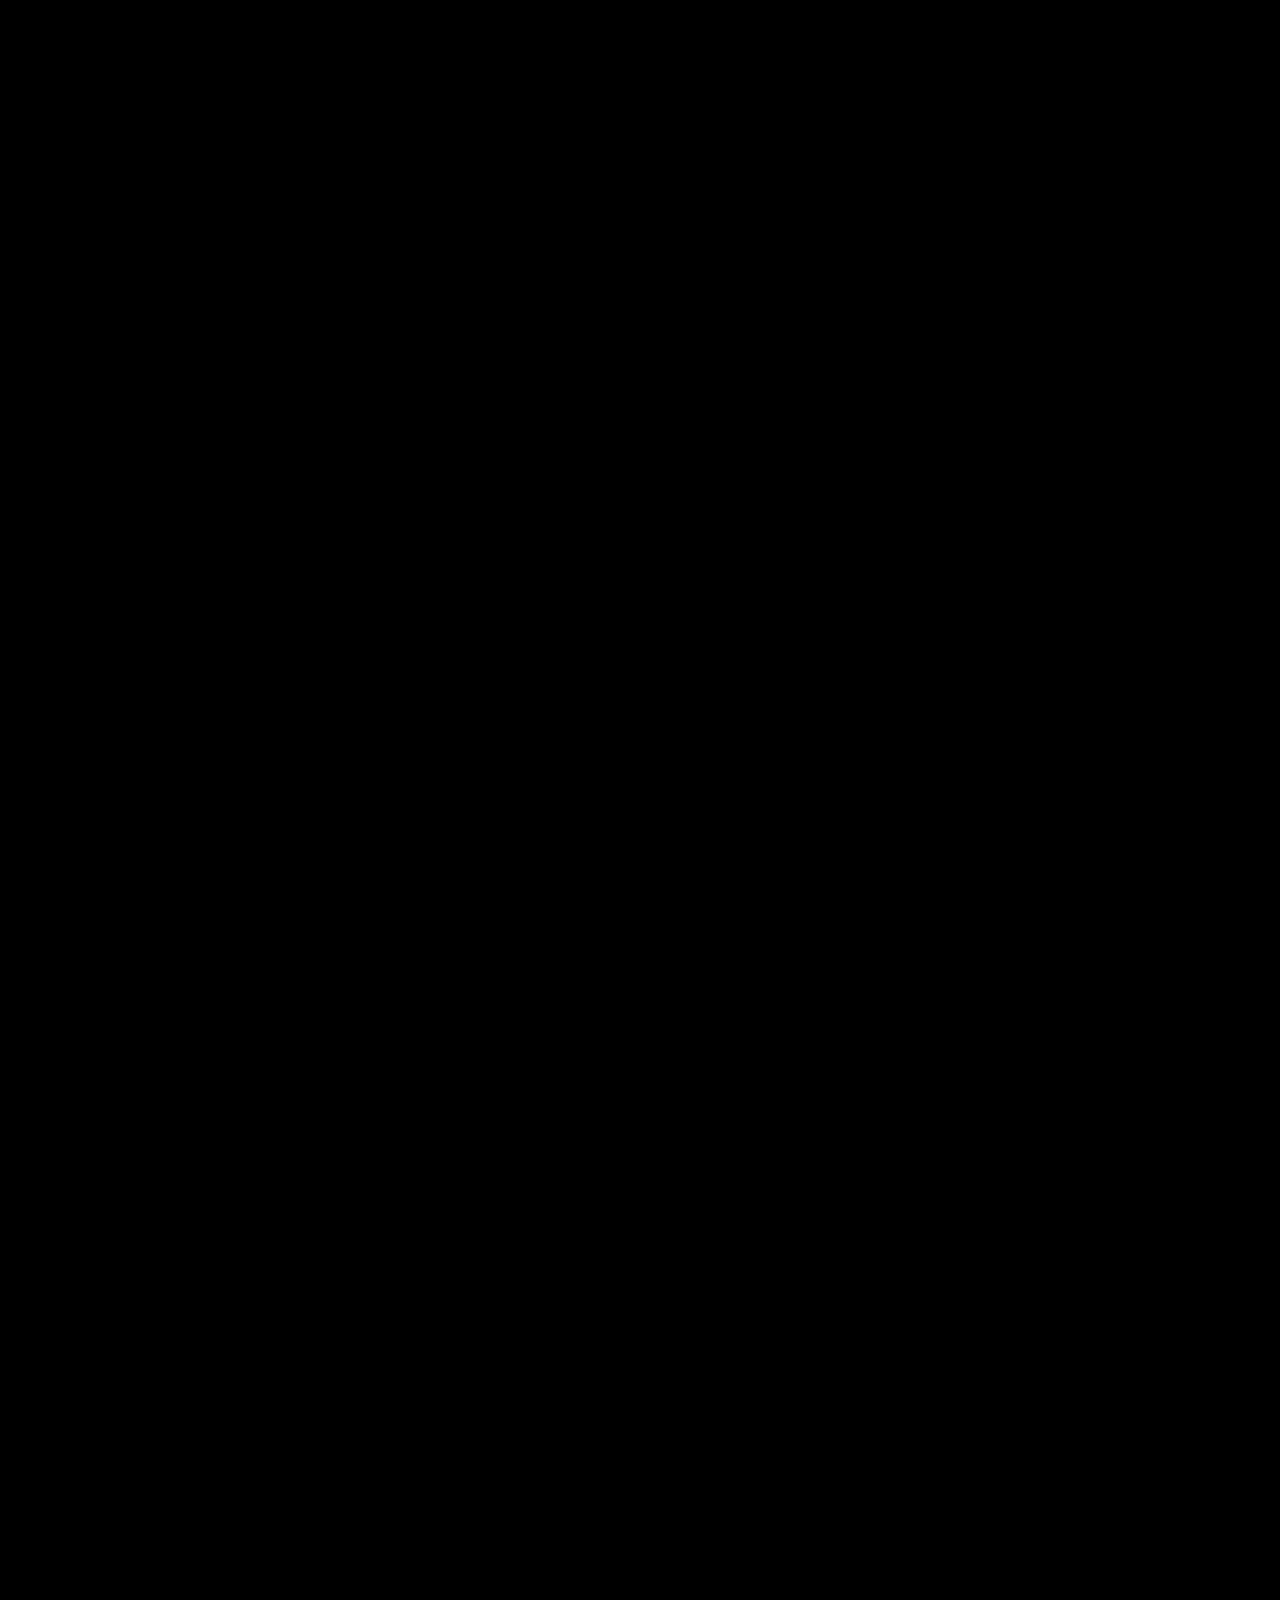
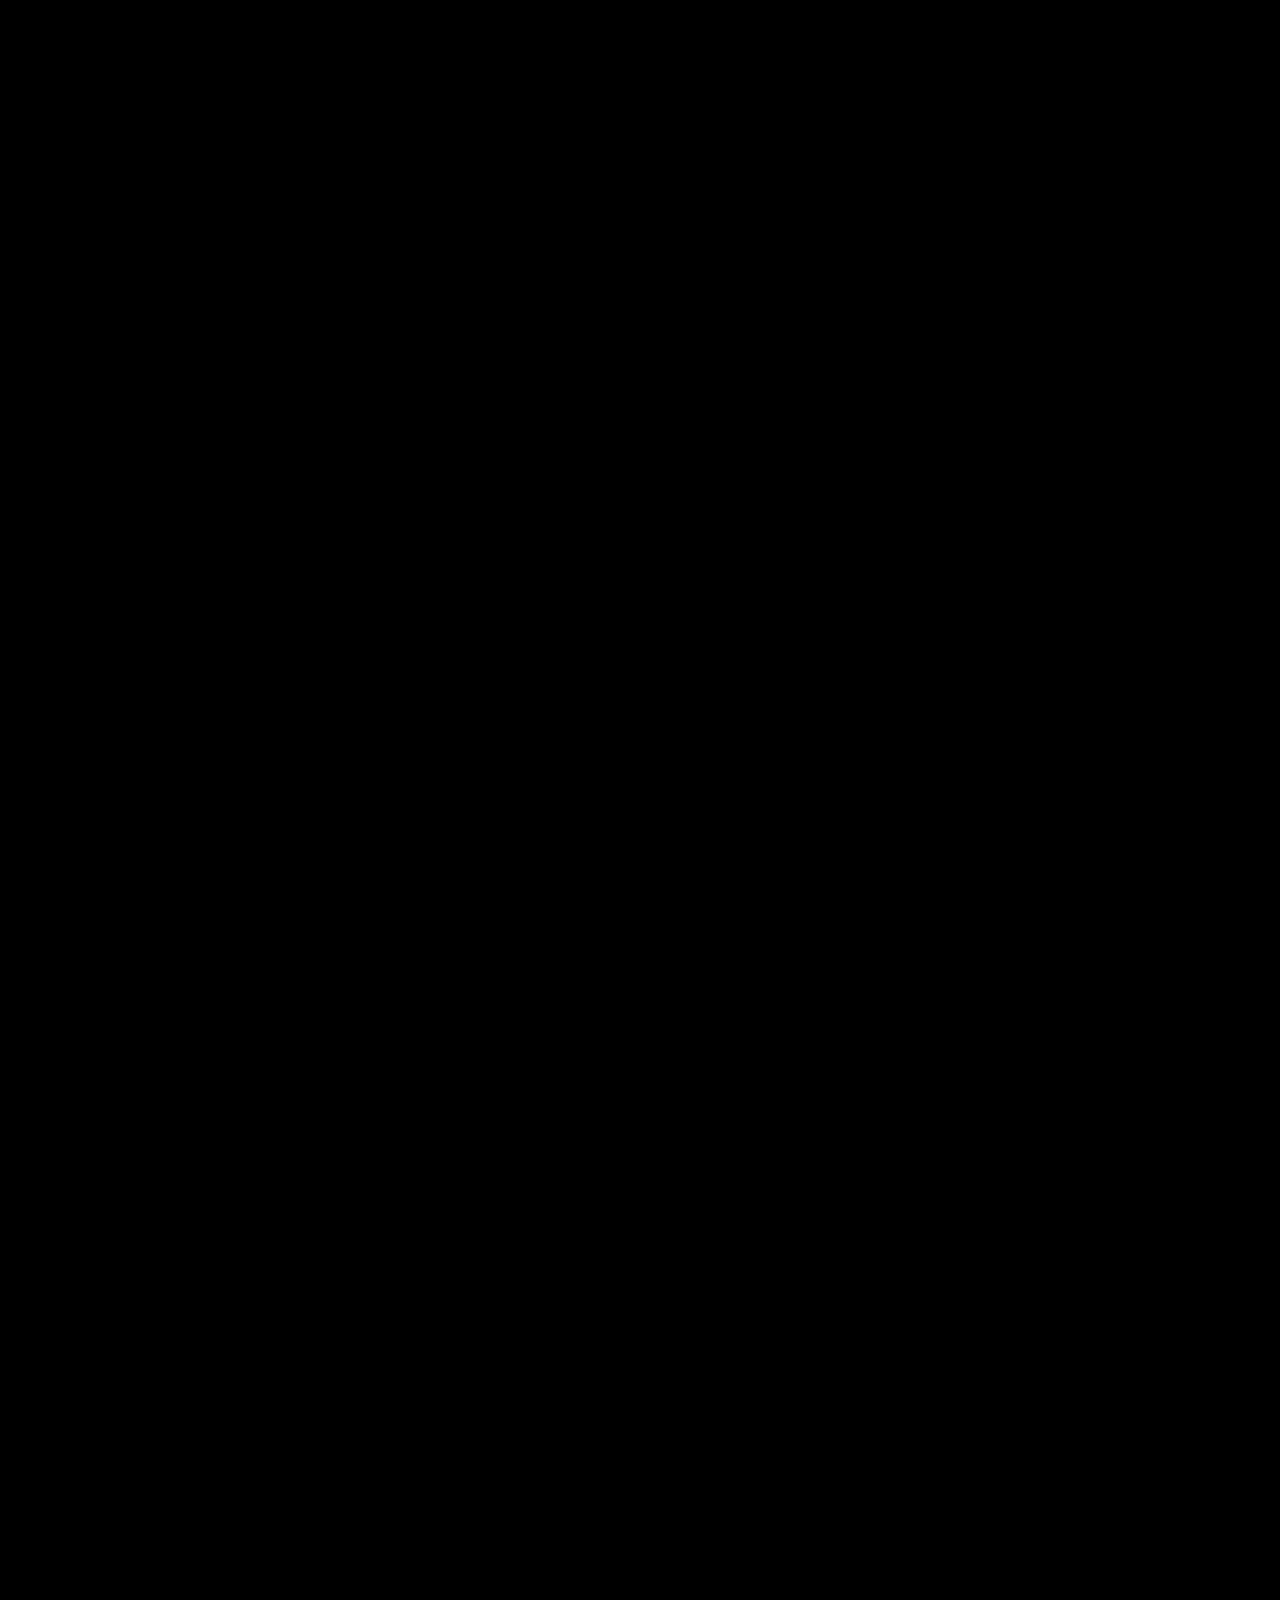
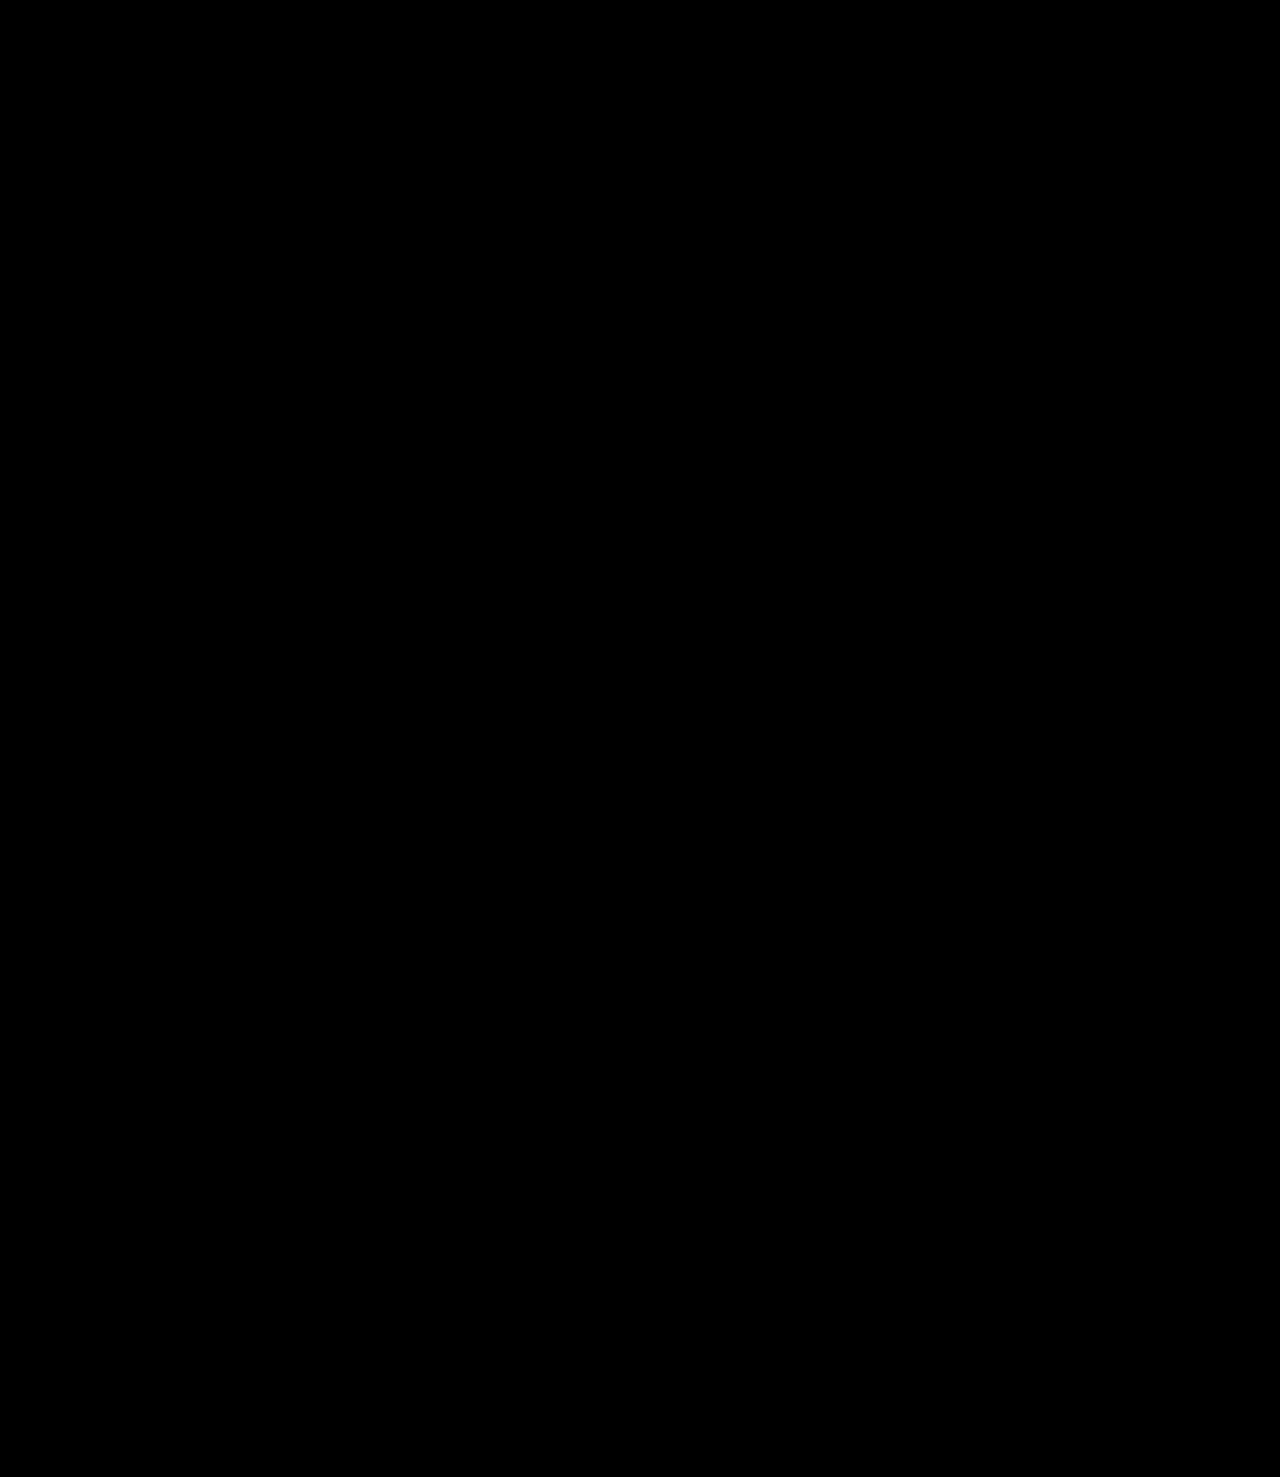
==== commit e6a3778f: "etrbte" ====
--- a/index.html
+++ b/index.html
@@ -362,8 +362,8 @@
                               <i class="fa-solid fa-arrow-right"></i>
                            </span>
                            <h2>
-                              <a href="business-consulting.html">
-                                 Business Consulting
+                              <a href="#">
+                                 Digital Marketing Strategy
                               </a>
                            </h2>
                            <div class="offer-thumb-hover d-none d-md-block" data-background="assets/images/ball.png">
@@ -377,8 +377,9 @@
                               <i class="fa-solid fa-arrow-right"></i>
                            </span>
                            <h2>
-                              <a href="Marketing Services.html">
-                                 Marketing Services
+                              <a href="#">
+                                 Website Design and Development
+
                               </a>
                            </h2>
                            <div class="offer-thumb-hover d-none d-md-block" data-background="assets/images/ball.png">
@@ -392,8 +393,9 @@
                               <i class="fa-solid fa-arrow-right"></i>
                            </span>
                            <h2>
-                              <a href="Website Design.html">
-                                 Website Design and Development
+                              <a href="#">
+                                 Social Media Management
+
                               </a>
                            </h2>
                            <div class="offer-thumb-hover d-none d-md-block" data-background="assets/images/ball.png">
@@ -407,8 +409,9 @@
                               <i class="fa-solid fa-arrow-right"></i>
                            </span>
                            <h2>
-                              <a href="BrandingandGraphicDesign.html">
-                                 Branding and Graphic Design
+                              <a href="#">
+                                 Content Creation and Marketing
+
                               </a>
                            </h2>
                            <div class="offer-thumb-hover d-none d-md-block" data-background="assets/images/ball.png">
@@ -422,8 +425,9 @@
                               <i class="fa-solid fa-arrow-right"></i>
                            </span>
                            <h2>
-                              <a href="VirtualAssistance.html">
-                                 Virtual Assistance
+                              <a href="#">
+                                 Online Reputation Management
+
                               </a>
                            </h2>
                            <div class="offer-thumb-hover d-none d-md-block" data-background="assets/images/ball.png">
@@ -437,7 +441,7 @@
                               <i class="fa-solid fa-arrow-right"></i>
                            </span>
                            <h2>
-                              <a href="Training and Workshops.html">
+                              <a href="#">
                                  Training and Workshops
                               </a>
                            </h2>
@@ -452,8 +456,9 @@
                               <i class="fa-solid fa-arrow-right"></i>
                            </span>
                            <h2>
-                              <a href="ITSupport.html">
-                                 IT Support
+                              <a href="#">
+                                 Local SEO and Listings Management
+
                               </a>
                            </h2>
                            <div class="offer-thumb-hover d-none d-md-block" data-background="assets/images/ball.png">
@@ -471,8 +476,9 @@
                                  <i class="fa-solid fa-arrow-right"></i>
                               </span>
                               <h2>
-                                 <a href="ITSupport.html">
-                                    IT Support
+                                 <a href="#">
+                                    Local SEO and Listings Management
+
                                  </a>
                               </h2>
                               <div class="offer-thumb-hover d-none d-md-block" data-background="assets/images/ball.png">
@@ -486,8 +492,9 @@
                                  <i class="fa-solid fa-arrow-right"></i>
                               </span>
                               <h2>
-                                 <a href="Training and Workshops.html">
-                                    Training and Workshops
+                                 <a href="#">
+                                    Online Reputation Management
+
                                  </a>
                               </h2>
                               <div class="offer-thumb-hover d-none d-md-block" data-background="assets/images/ball.png">
@@ -501,8 +508,9 @@
                                  <i class="fa-solid fa-arrow-right"></i>
                               </span>
                               <h2>
-                                 <a href="VirtualAssistance.html">
-                                    Virtual Assistance
+                                 <a href="#">
+                                    Content Creation and Marketing
+
                                  </a>
                               </h2>
                               <div class="offer-thumb-hover d-none d-md-block" data-background="assets/images/ball.png">
@@ -516,8 +524,9 @@
                                  <i class="fa-solid fa-arrow-right"></i>
                               </span>
                               <h2>
-                                 <a href="BrandingandGraphicDesign.html">
-                                    Branding and Graphic Design
+                                 <a href="#">
+                                    Social Media Management
+
                                  </a>
                               </h2>
                               <div class="offer-thumb-hover d-none d-md-block" data-background="assets/images/ball.png">
@@ -531,8 +540,9 @@
                                  <i class="fa-solid fa-arrow-right"></i>
                               </span>
                               <h2>
-                                 <a href="Website Design.html">
+                                 <a href="#">
                                     Website Design and Development
+
                                  </a>
                               </h2>
                               <div class="offer-thumb-hover d-none d-md-block" data-background="assets/images/ball.png">
@@ -546,29 +556,16 @@
                                  <i class="fa-solid fa-arrow-right"></i>
                               </span>
                               <h2>
-                                 <a href="Marketing Services.html">
-                                    Marketing Services
+                                 <a href="#">
+                                    Digital Marketing Strategy
+
                                  </a>
                               </h2>
                               <div class="offer-thumb-hover d-none d-md-block" data-background="assets/images/ball.png">
                               </div>
                            </div>
                         </div>
-                        <div class="offer-two__slider-single offer__cta">
-                           <div class="offer__cta-single">
-                              <span class="sub-title">
-                                 07
-                                 <i class="fa-solid fa-arrow-right"></i>
-                              </span>
-                              <h2>
-                                 <a href="business-consulting.html">
-                                    Business Consulting
-                                 </a>
-                              </h2>
-                              <div class="offer-thumb-hover d-none d-md-block" data-background="assets/images/ball.png">
-                              </div>
-                           </div>
-                        </div>
+                     
                        
                      </div>
                   </div>
@@ -590,7 +587,7 @@
                      <div class="row gaper align-items-center">
                         <div class="col-12 col-lg-5 col-xxl-4">
                            <div class="testimonial-two__thumb">
-                              <img src="assets/images/testimonial/thumb.png" alt="Image">
+                              <img src="assets/images/banner/testilogo.png" alt="Image">
                            </div>
                         </div>
                         <div class="col-12 col-lg-7 col-xxl-7 offset-xxl-1">
@@ -609,9 +606,7 @@
                                  <div class="testimonial-two__slider-single">
                                     <div class="paragraph">
                                        <blockquote class="secondary-text">
-                                          <q>Welcome to our digital agency We specialize in helping business most like
-                                             yours succeed online. From website design and development to digital
-                                             marketing agency</q>
+                                          <q>Brick and Market Media has been instrumental in helping Demarco's Fine Foods thrive in today's digital landscape. Their expertise, dedication, and personalized approach have truly made a difference in our business. Thanks to their strategic guidance and innovative solutions, we've seen remarkable growth and success. I highly recommend Brick and Market Media to any small food entrepreneur looking to elevate their venture.</q>
                                        </blockquote>
                                     </div>
                                     <div class="author-meta">
@@ -619,47 +614,12 @@
                                           <img src="assets/images/testimonial/avatar.png" alt="Image">
                                        </div>
                                        <div class="author-meta__content">
-                                          <h5>Delores Olivo</h5>
-                                          <p>From UK</p>
+                                          <h5> Ray</h5>
+                                          <p>Owner of Demarco's Fine Foods</p>
                                        </div>
                                     </div>
                                  </div>
-                                 <div class="testimonial-two__slider-single">
-                                    <div class="paragraph">
-                                       <blockquote class="secondary-text">
-                                          <q>Welcome to our digital agency We specialize in helping business most like
-                                             yours succeed online. From website design and development to digital
-                                             marketing agency</q>
-                                       </blockquote>
-                                    </div>
-                                    <div class="author-meta">
-                                       <div class="author-meta__thumb">
-                                          <img src="assets/images/testimonial/avatar.png" alt="Image">
-                                       </div>
-                                       <div class="author-meta__content">
-                                          <h5>Delores Olivo</h5>
-                                          <p>From UK</p>
-                                       </div>
-                                    </div>
-                                 </div>
-                                 <div class="testimonial-two__slider-single">
-                                    <div class="paragraph">
-                                       <blockquote class="secondary-text">
-                                          <q>Welcome to our digital agency We specialize in helping business most like
-                                             yours succeed online. From website design and development to digital
-                                             marketing agency</q>
-                                       </blockquote>
-                                    </div>
-                                    <div class="author-meta">
-                                       <div class="author-meta__thumb">
-                                          <img src="assets/images/testimonial/avatar.png" alt="Image">
-                                       </div>
-                                       <div class="author-meta__content">
-                                          <h5>Delores Olivo</h5>
-                                          <p>From UK</p>
-                                       </div>
-                                    </div>
-                                 </div>
+                               
                               </div>
                            </div>
                         </div>
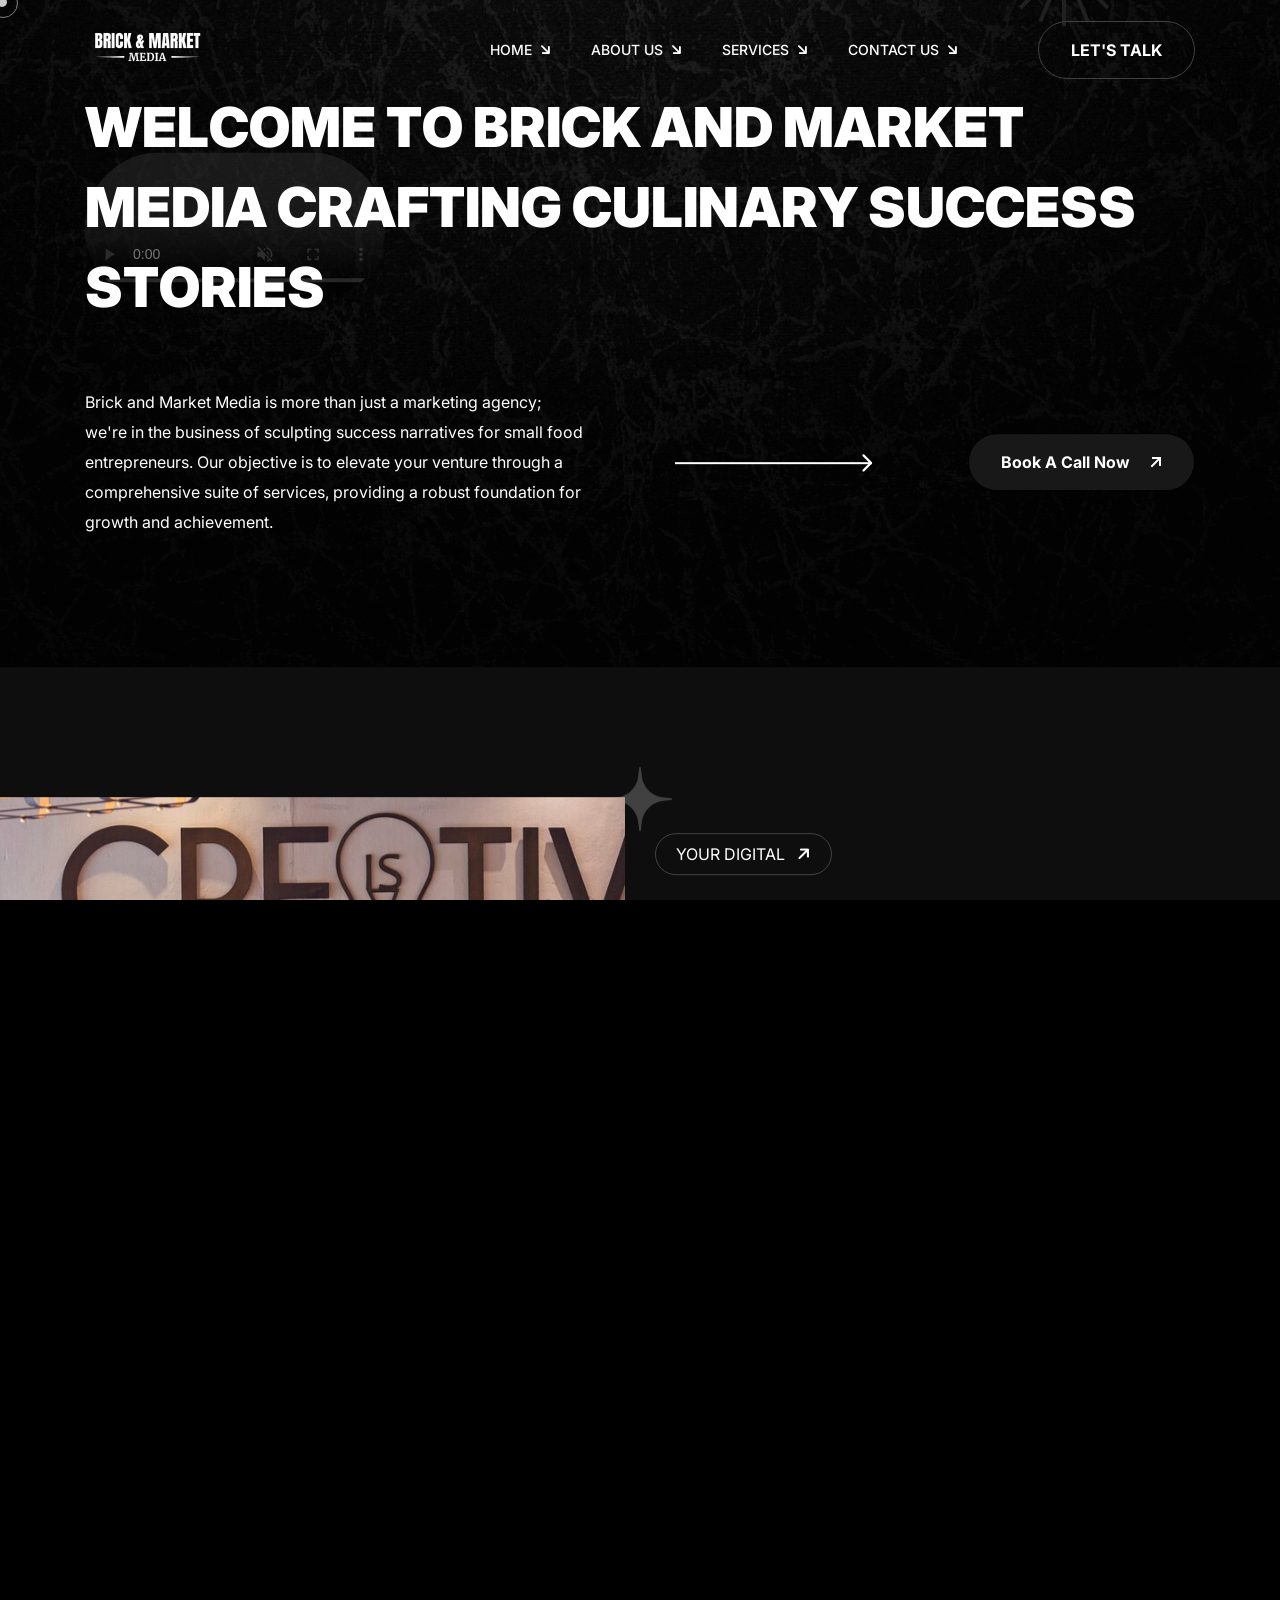
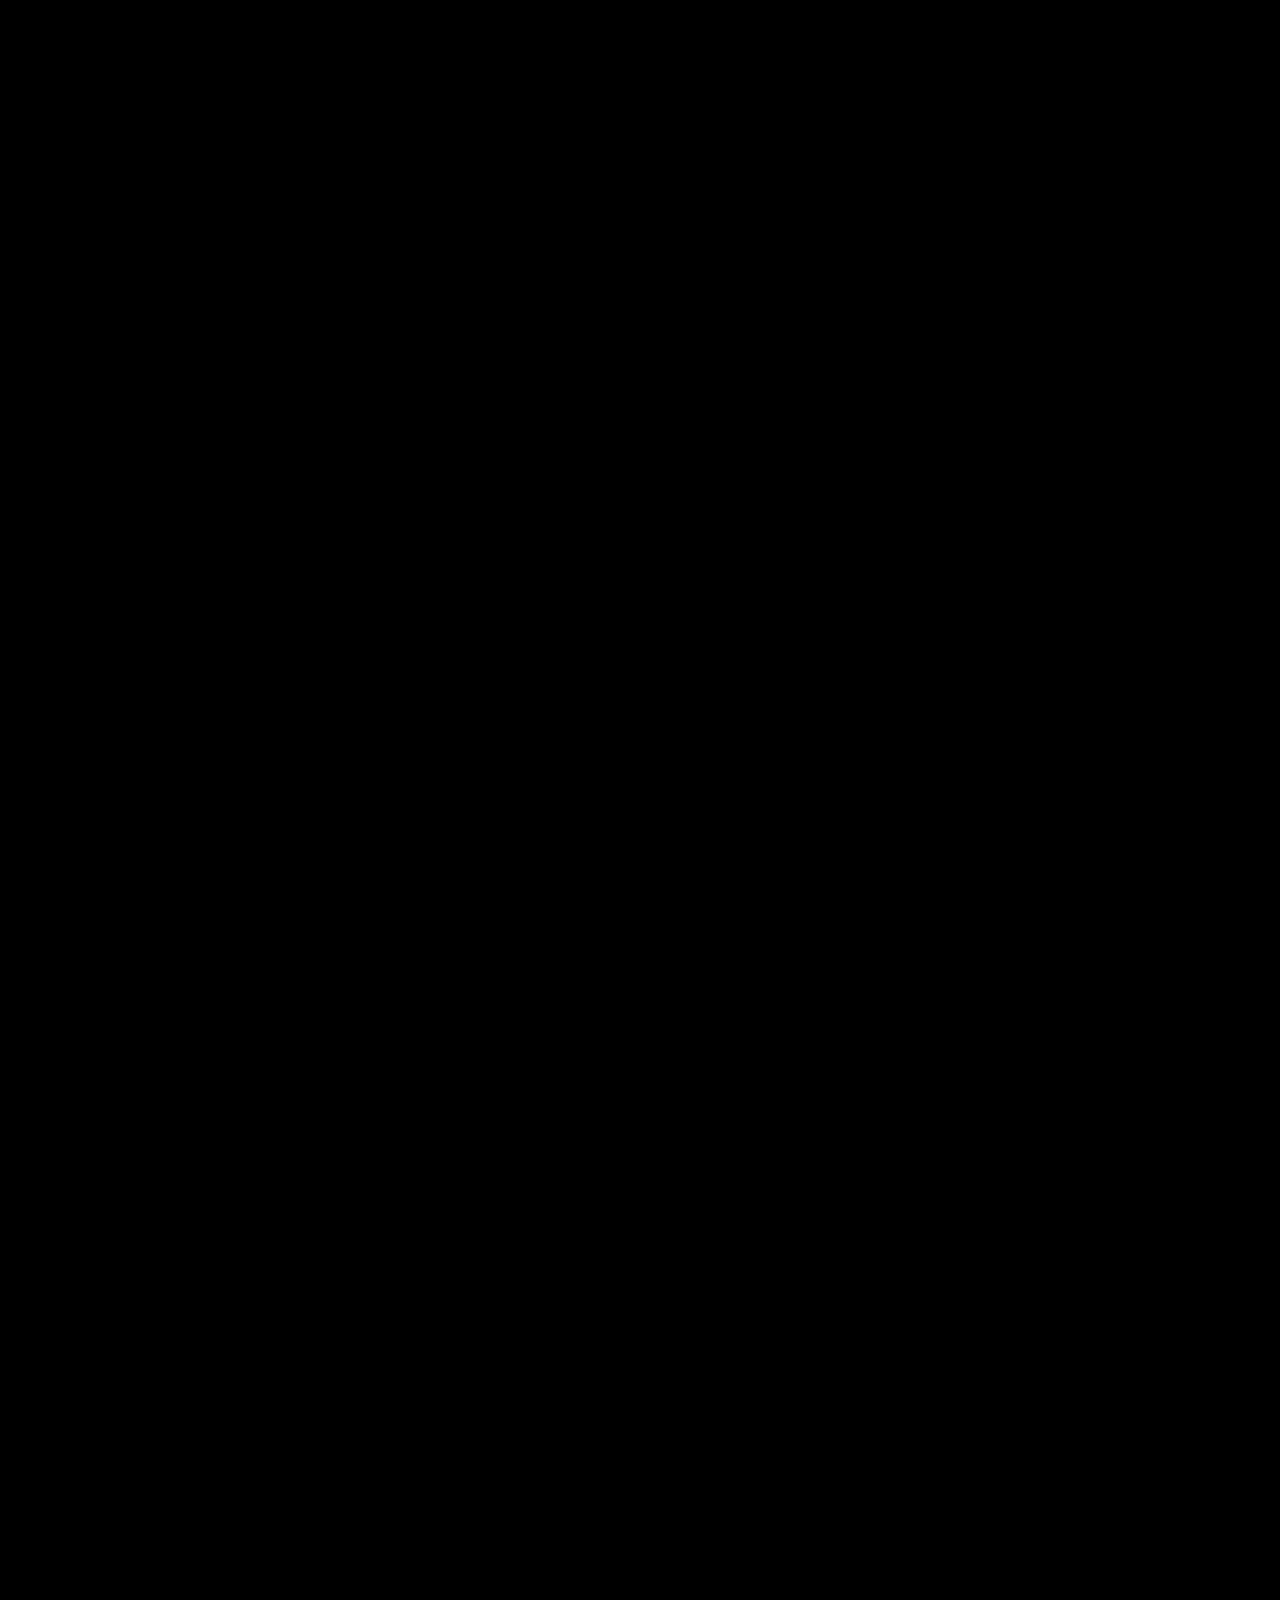
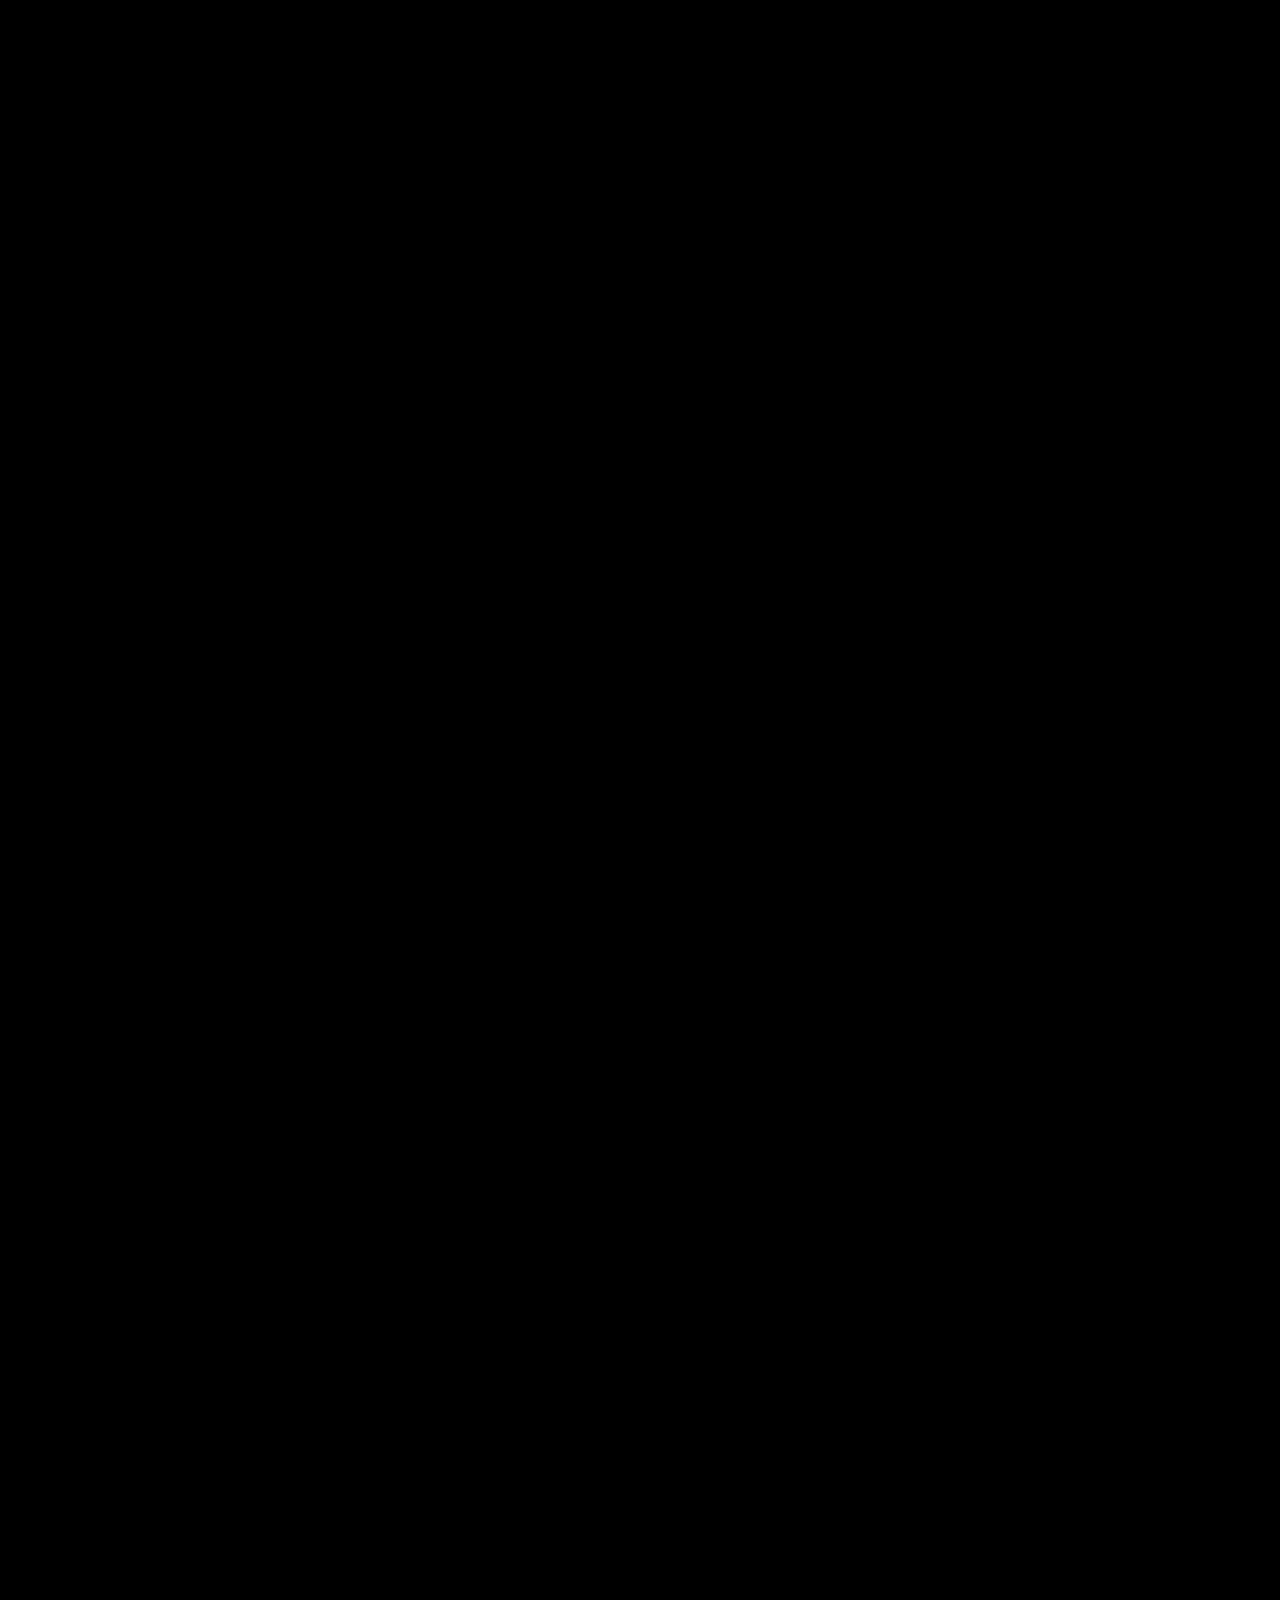
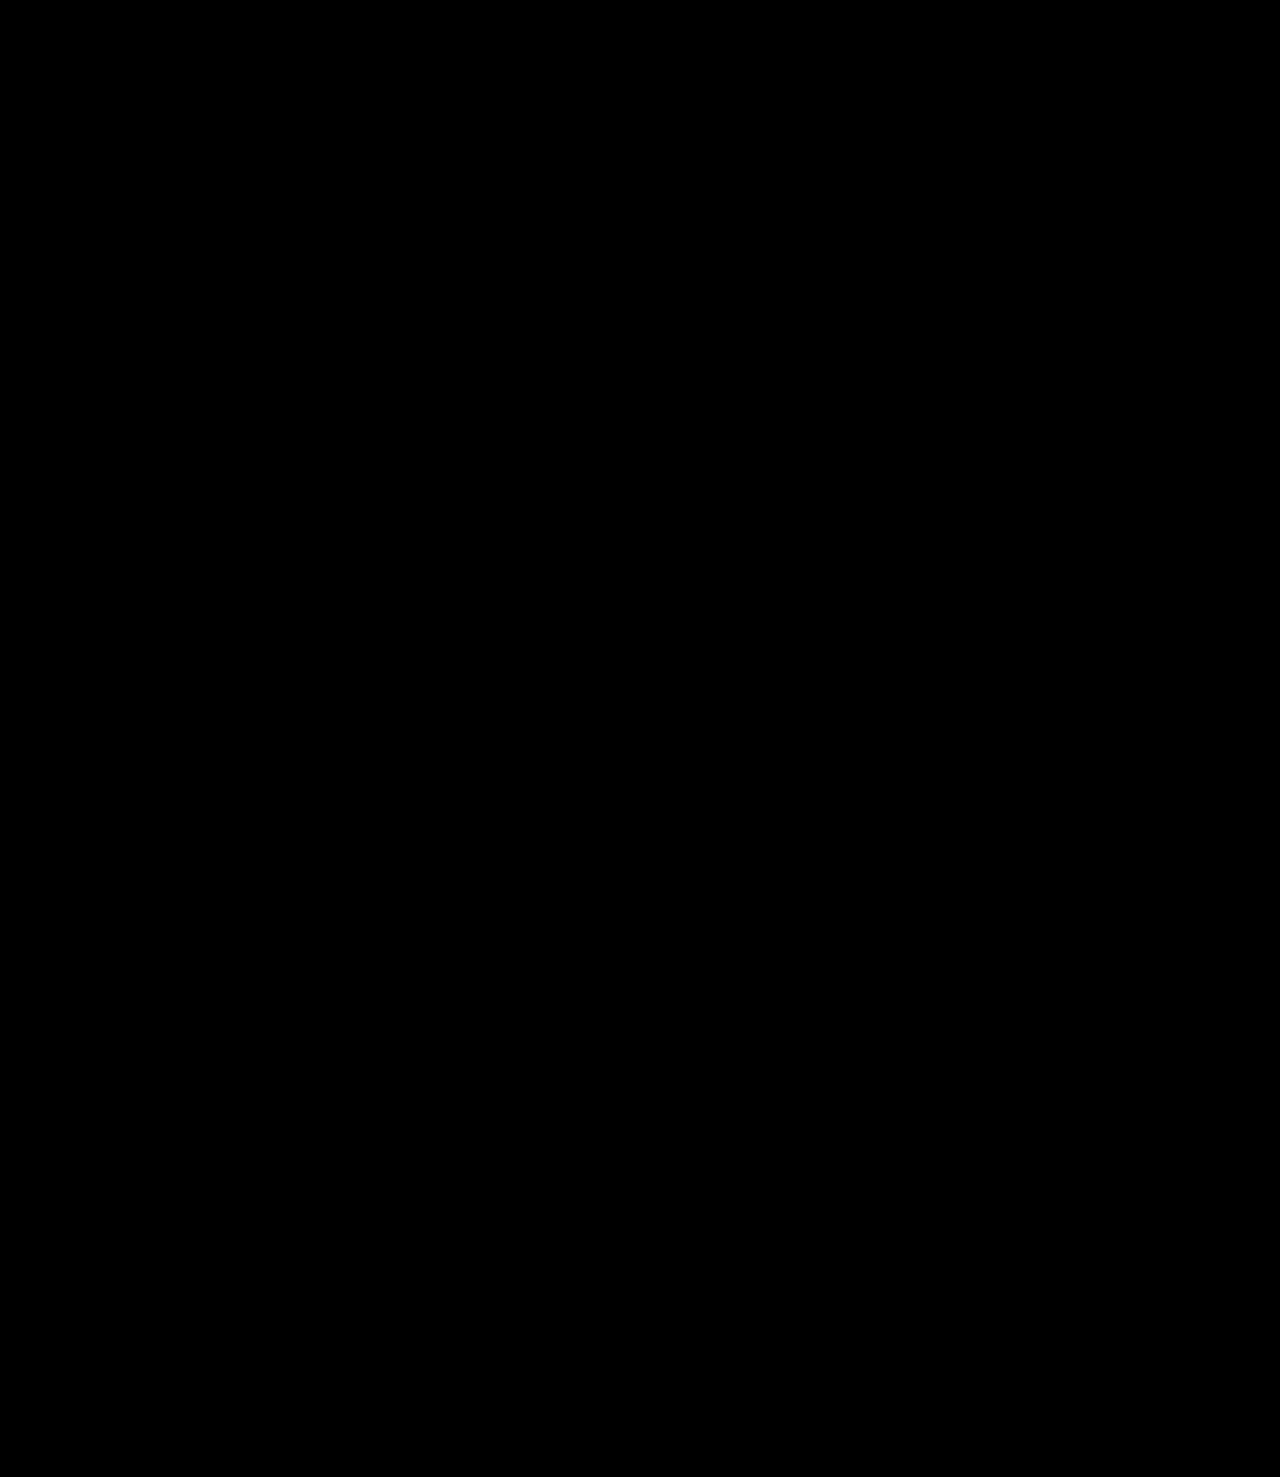
==== commit 1f961534: "joj" ====
--- a/index.html
+++ b/index.html
@@ -671,7 +671,7 @@
                               <a href="blog-single.html">A Simple Social Media Marketing Checklist</a>
                            </h4>
                            <div class="blog__single-meta">
-                              <a href="blog.html" class="sub-title">
+                              <a href="case-study.html" class="sub-title">
                                  creative
                                  <i class="fa-solid fa-arrow-right"></i>
                               </a>
@@ -690,7 +690,7 @@
                               <a href="blog-single.html">Transforming Challenges into Opportunities</a>
                            </h4>
                            <div class="blog__single-meta">
-                              <a href="blog.html" class="sub-title">
+                              <a href="case-study.html" class="sub-title">
                                  creative
                                  <i class="fa-solid fa-arrow-right"></i>
                               </a>
@@ -700,16 +700,16 @@
                      </div>
                      <div class="blog-two__slider-single topy-tilt">
                         <div class="blog__single-thumb">
-                           <a href="blog-single.html">
+                           <a href="case-study.html">
                               <img src="assets/images/blog/five.png" alt="Image">
                            </a>
                         </div>
                         <div class="blog__single-content">
                            <h4>
-                              <a href="blog-single.html">A Simple Social Media Marketing Checklist</a>
+                              <a href="case-study.html">A Simple Social Media Marketing Checklist</a>
                            </h4>
                            <div class="blog__single-meta">
-                              <a href="blog.html" class="sub-title">
+                              <a href="case-study.html" class="sub-title">
                                  creative
                                  <i class="fa-solid fa-arrow-right"></i>
                               </a>
@@ -719,16 +719,16 @@
                      </div>
                      <div class="blog-two__slider-single topy-tilt">
                         <div class="blog__single-thumb">
-                           <a href="blog-single.html">
+                           <a href="case-study.html">
                               <img src="assets/images/blog/three.png" alt="Image">
                            </a>
                         </div>
                         <div class="blog__single-content">
                            <h4>
-                              <a href="blog-single.html">A Simple Social Media Marketing Checklist</a>
+                              <a href="case-study.html">A Simple Social Media Marketing Checklist</a>
                            </h4>
                            <div class="blog__single-meta">
-                              <a href="blog.html" class="sub-title">
+                              <a href="case-study.html" class="sub-title">
                                  creative
                                  <i class="fa-solid fa-arrow-right"></i>
                               </a>
@@ -738,16 +738,16 @@
                      </div>
                      <div class="blog-two__slider-single topy-tilt">
                         <div class="blog__single-thumb">
-                           <a href="blog-single.html">
+                           <a href="case-study.html">
                               <img src="assets/images/blog/four.png" alt="Image">
                            </a>
                         </div>
                         <div class="blog__single-content">
                            <h4>
-                              <a href="blog-single.html">Transforming Challenges into Opportunities</a>
+                              <a href="case-study.html">Transforming Challenges into Opportunities</a>
                            </h4>
                            <div class="blog__single-meta">
-                              <a href="blog.html" class="sub-title">
+                              <a href="case-study.html" class="sub-title">
                                  creative
                                  <i class="fa-solid fa-arrow-right"></i>
                               </a>
@@ -757,16 +757,16 @@
                      </div>
                      <div class="blog-two__slider-single topy-tilt">
                         <div class="blog__single-thumb">
-                           <a href="blog-single.html">
+                           <a href="case-study.html">
                               <img src="assets/images/blog/five.png" alt="Image">
                            </a>
                         </div>
                         <div class="blog__single-content">
                            <h4>
-                              <a href="blog-single.html">A Simple Social Media Marketing Checklist</a>
+                              <a href="case-study.html">A Simple Social Media Marketing Checklist</a>
                            </h4>
                            <div class="blog__single-meta">
-                              <a href="blog.html" class="sub-title">
+                              <a href="case-study.html" class="sub-title">
                                  creative
                                  <i class="fa-solid fa-arrow-right"></i>
                               </a>
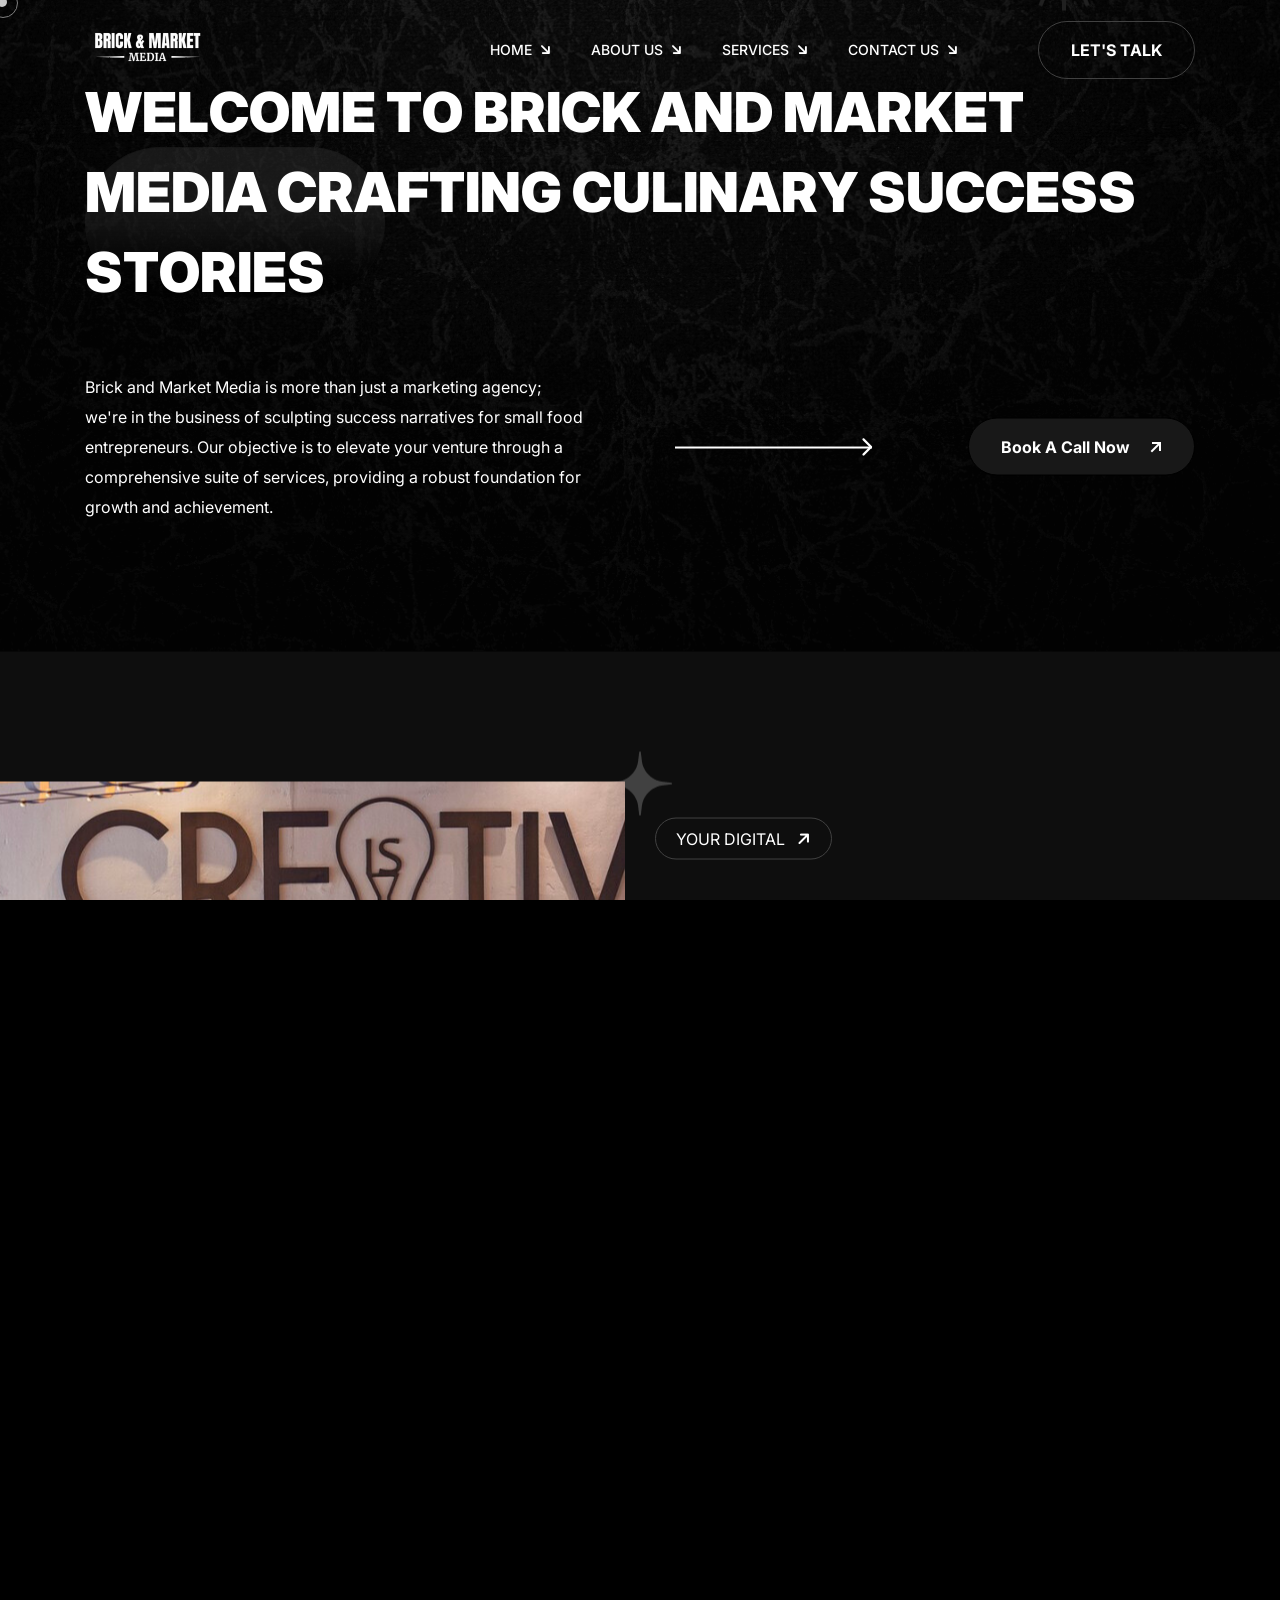
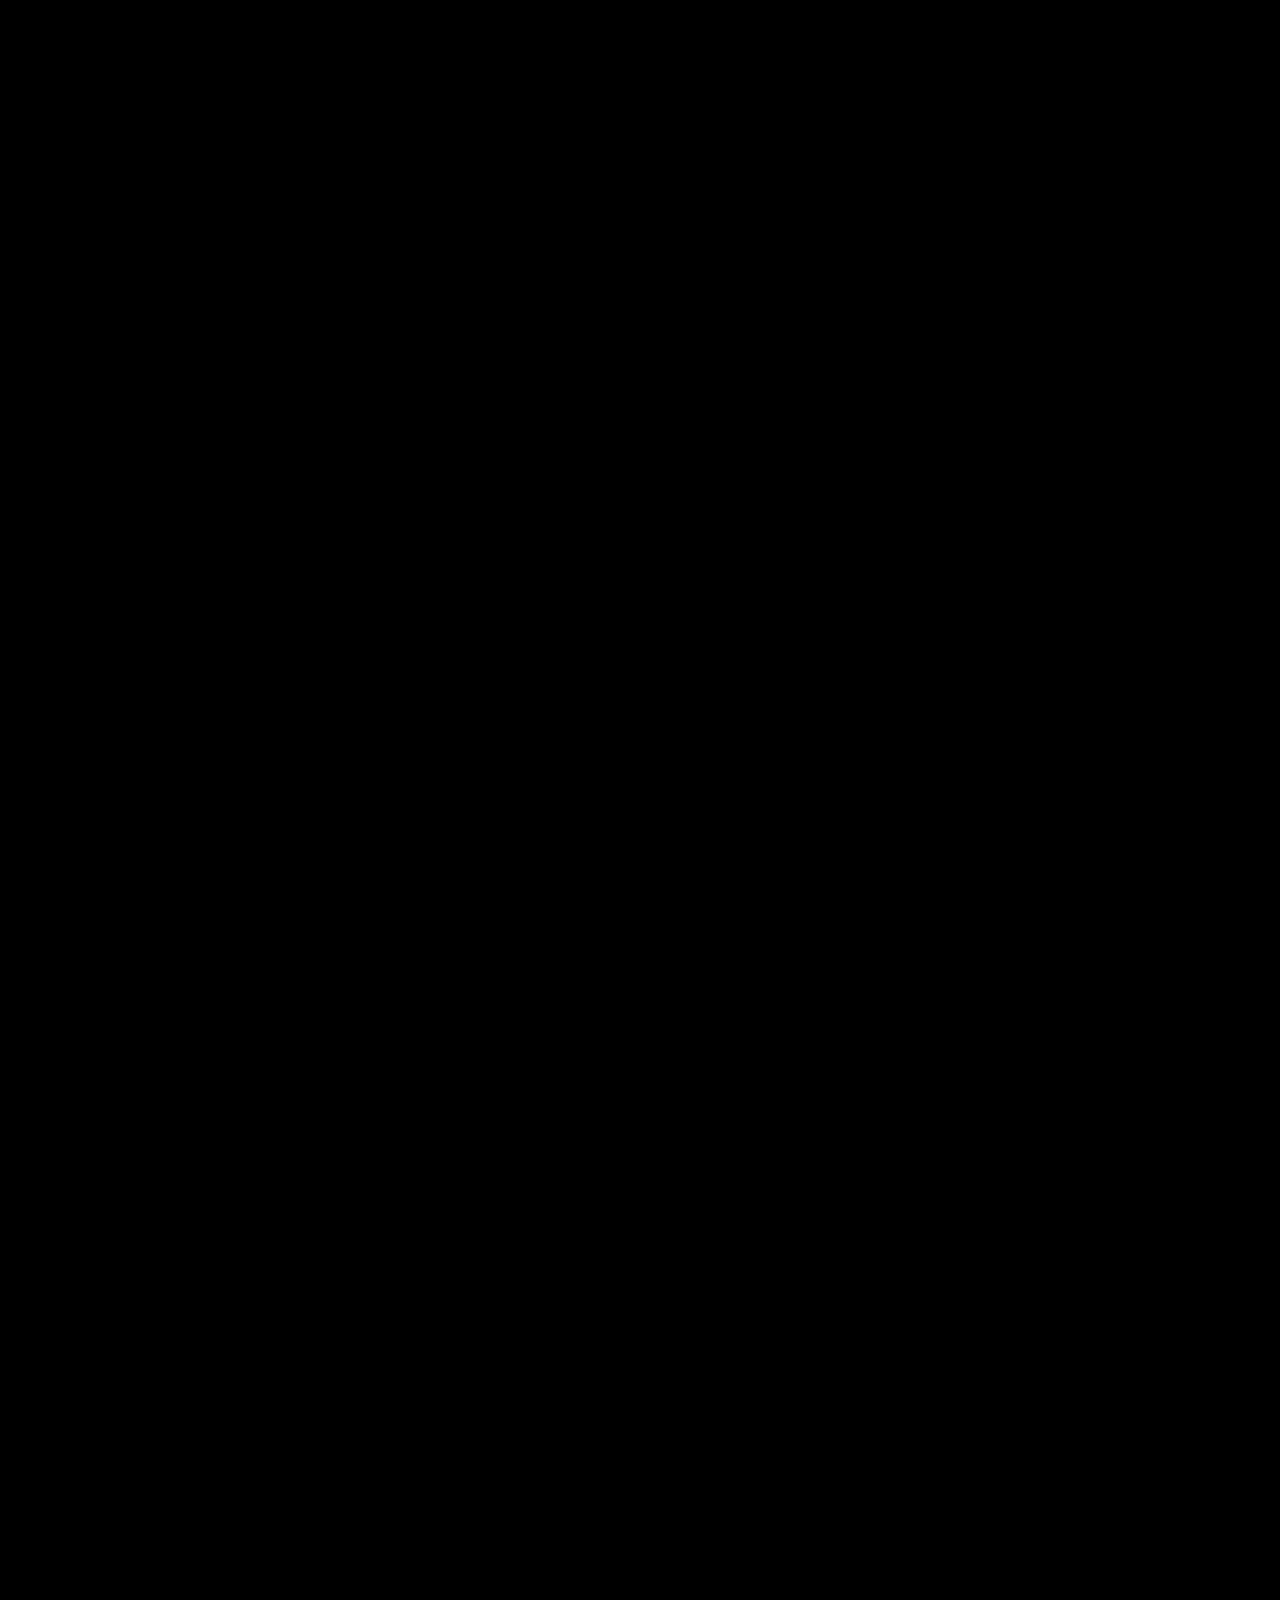
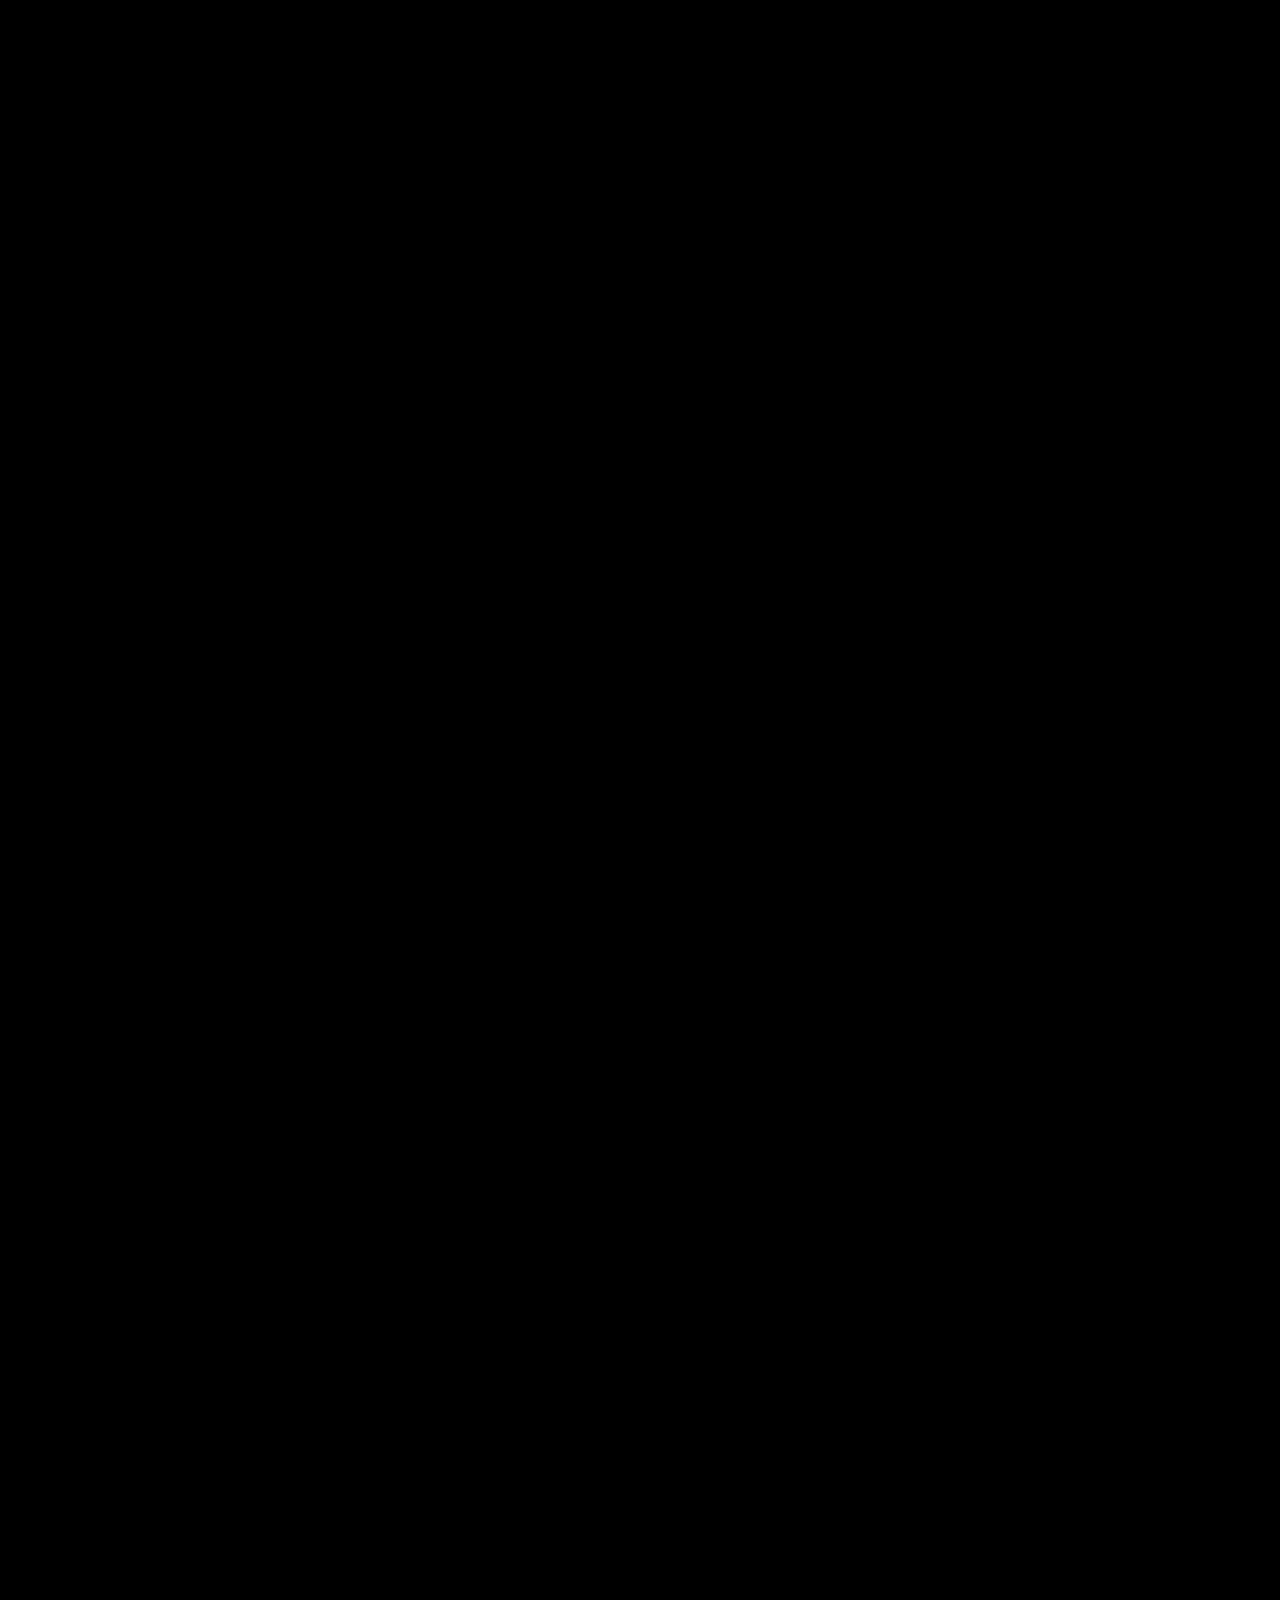
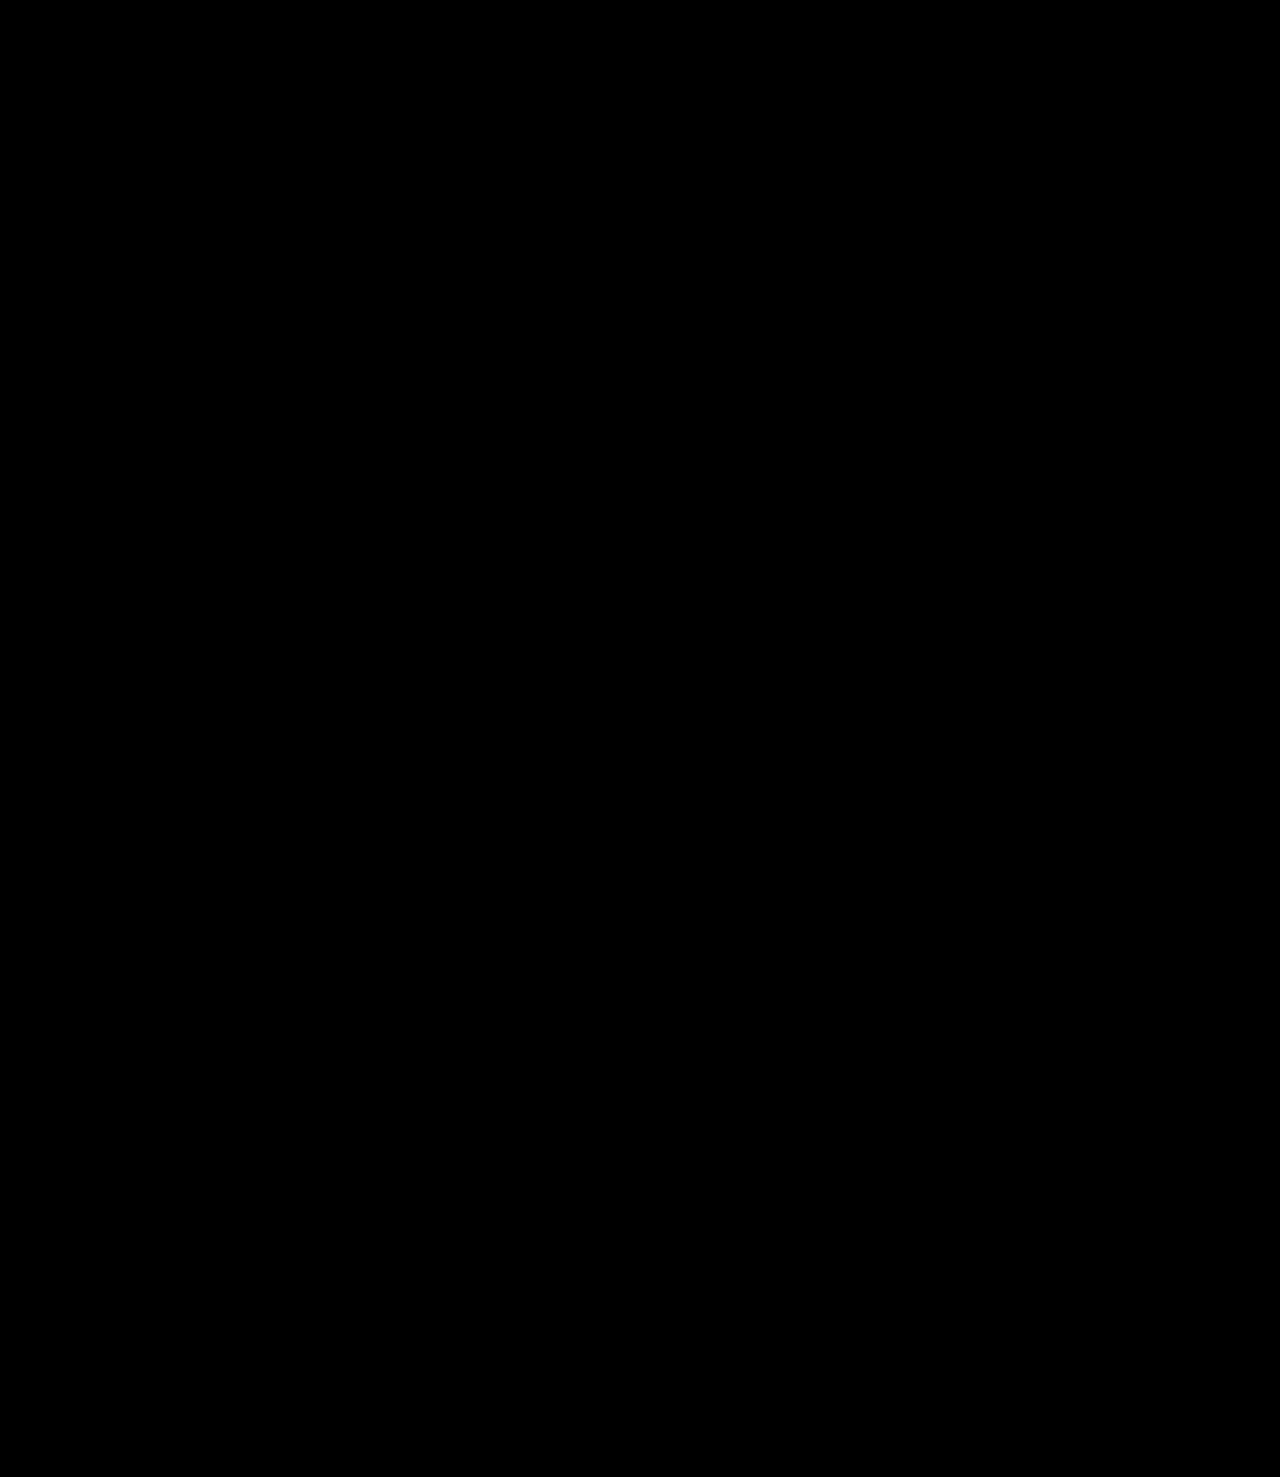
==== commit faa1f063: "egrb" ====
--- a/index.html
+++ b/index.html
@@ -114,7 +114,7 @@
                         </div>
                         <div class="navbar__options">
                            <div class="navbar__mobile-options d-none d-sm-flex">
-                              <a href="contact-us.html" class="btn btn--secondary">Let's Talk</a>
+                              <a href="https://calendly.com/info-jk24/30min" class="btn btn--secondary">Let's Talk</a>
                            </div>
                            <button class="open-mobile-menu d-flex d-xl-none" aria-label="toggle mobile menu">
                               <i class="fa-light fa-bars-staggered"></i>
@@ -214,7 +214,7 @@
                                        <span class="arrow"></span>
                                     </div>
                                     <div class="cta">
-                                       <a href="contact-us.html" class="btn btn--tertiary">
+                                       <a href="https://calendly.com/info-jk24/30min" class="btn btn--tertiary">
                                           book a call now
                                           <i class="fa-sharp fa-solid fa-arrow-up-right"></i>
                                        </a>
@@ -909,23 +909,23 @@
                   <div class="col-12 col-lg-7 col-xl-7 offset-xl-1 col-xxl-5 offset-xxl-3">
                      <div class="footer-two__right">
                         <div class="social justify-content-start justify-content-lg-start">
-                           <a href="https://www.facebook.com/" target="_blank">
+                           <a href=" https://www.facebook.com/BrickAndMarketMedia" target="_blank">
                               <i class="fa-brands fa-facebook-f"></i>
                               <span>Facebook</span>
                            </a>
-                           <a href="https://www.twitter.com/" target="_blank">
+                           <!-- <a href="https://www.twitter.com/" target="_blank">
                               <i class="fa-brands fa-twitter"></i>
                               <span>Twitter</span>
-                           </a>
-                           <a href="https://www.pinterest.com/" target="_blank">
+                           </a> -->
+                           <a href=" https://www.linkedin.com/company/brick-and-market-media" target="_blank">
                               <i class="fa-brands fa-linkedin-in"></i>
                               <span>Linkedin</span>
                            </a>
-                           <a href="https://www.instagram.com/" target="_blank">
+                           <a href="https://www.instagram.com/lifeasiknowit899/" target="_blank">
                               <i class="fa-brands fa-instagram"></i>
                               <span>Instagram</span>
                            </a>
-                           <a href="https://www.dribble.com/" target="_blank">
+                           <a href=" https://www.youtube.com/@lifeasiknowit89/featured" target="_blank">
                               <i class="fa-brands fa-youtube"></i>
                               <span>Youtube</span>
                            </a>
--- a/assets/css/main.min.css
+++ b/assets/css/main.min.css
@@ -8349,4 +8349,8 @@
 .project-d .quote-pj {
     padding: 40px 0px 40px 0px;
 }
-/*# sourceMappingURL=main.min.css.map */+/*# sourceMappingURL=main.min.css.map */
+
+.team-m .team-m__single .thumb .thumb__content {
+    padding:20px!important;
+}
